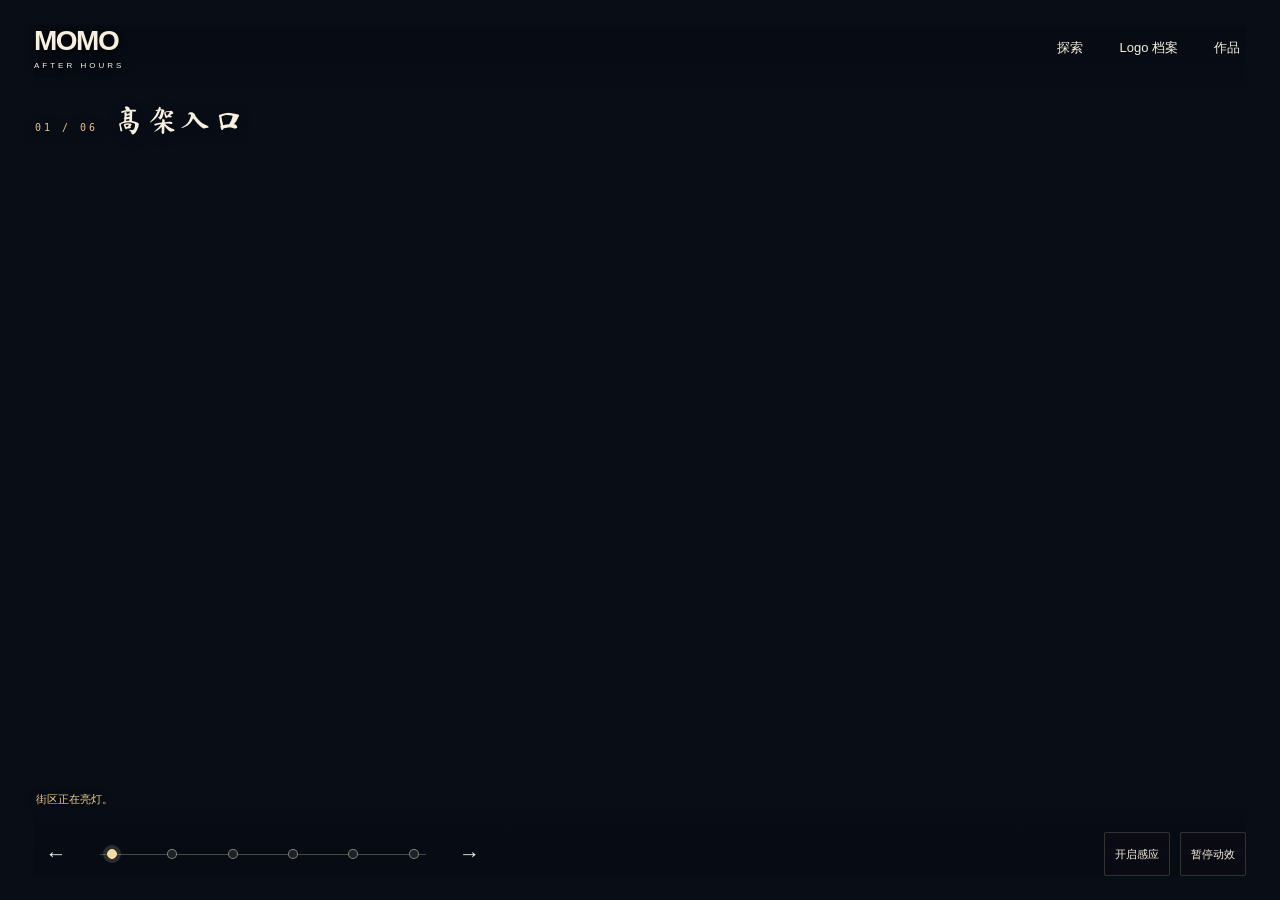
==== index.html @ d08e6055 "fix: publish complete eye rigs and authored directional gaze" ====
<!doctype html>
<html lang="zh-CN">
<head><meta charset="UTF-8"><meta name="viewport" content="width=device-width,initial-scale=1,viewport-fit=cover"><meta name="theme-color" content="#101019"><meta name="description" content="魔魔王的个人街区：作品、签名与视觉实验。"><link rel="icon" href="data:,"><title>魔魔王 · 午夜街区</title>  <script type="module" crossorigin src="./assets/site-Cxh3w5ik.js"></script>
  <link rel="stylesheet" crossorigin href="./assets/site-ZIzf4mnR.css">
</head>
<body class="station-city-page continuous-world-page">
<main id="station-world">
  <div id="station-stage" class="journey-viewport" data-scene="entry" aria-label="午夜街区">
    <div id="station-carriers" aria-hidden="true"></div>
    <div id="station-diegetic-controls"></div>
    <details id="station-debug" hidden><summary>Diagnostics</summary><pre id="station-evidence"></pre></details>
  </div>
  <div class="station-chrome">
      <header class="station-header"><a class="station-brand" href="#entry">MOMO<span>AFTER HOURS</span></a><nav aria-label="探索"><button data-action="map">探索</button><button data-action="logos">Logo 档案</button><button data-action="works">作品</button></nav></header>
      <section class="station-caption"><span id="station-number">01 / 06</span><h1 id="station-name">高架入口</h1><p id="station-phrase">沿着灯光，逛一会儿。</p></section>
      <div class="station-status" role="status"><span id="station-status">街区正在亮灯。</span><button id="station-retry" hidden>重新加载</button></div>
      <footer class="station-footer"><div class="station-navigation"><button id="station-prev" aria-label="上一站">←</button><div id="station-dots" aria-label="街区地图"></div><button id="station-next" aria-label="下一站">→</button><button id="station-inspect" aria-pressed="false">近看</button></div><div class="station-tools"><button id="station-nearby-toggle" aria-expanded="false">附近物件</button><button id="station-gyro">开启感应</button><button id="station-recenter" hidden>重新校准</button><button id="station-motion" aria-pressed="false">暂停动效</button></div></footer>
      <nav id="station-map" aria-label="街区地图" hidden><div><span>街区地图</span><button data-action="map" aria-label="关闭">×</button></div></nav>
      <div id="station-nearby" hidden></div>
  </div>
  <section class="world-notes">
    <h2>我是魔魔王。</h2>
    <p>我的作品与视觉实验，都在这条街上。</p>
    <div class="world-note-actions"><button data-action="works">看作品集<span aria-hidden="true">→</span></button><button data-action="logos">挑一个 Logo<span aria-hidden="true">→</span></button></div>
  </section>
</main>
</body></html>
---- assets/site-ZIzf4mnR.css ----
.scene-terminal-layer{z-index:17;pointer-events:none;transform-style:preserve-3d;font-family:Inter,Arial,Microsoft YaHei,sans-serif;position:absolute;inset:0}.scene-terminal-layer [hidden]{display:none!important}.personal-terminal{--metal:#131b31;--edge:#070c19;--cyan:#61e9f4;--yellow:#edfa65;pointer-events:auto;filter:drop-shadow(24px 35px 13px #040816ae);transform-origin:36% 55%;width:min(56vw,980px);height:min(74svh,700px);min-height:500px;position:absolute;top:12%;left:10%;transform:perspective(1100px)rotateY(-5deg)rotateX(1deg)}.terminal-floor{z-index:-3;filter:blur(17px);background:#050817b8;border-radius:50%;height:55px;position:absolute;bottom:-38px;left:6%;right:-12%;transform:skew(-20deg)}.terminal-pedestal{z-index:-2;clip-path:polygon(12% 0,87% 0,100% 100%,0 100%);background:linear-gradient(90deg,#080d1a,#27394e 13%,#0c1427 40%,#040919 70%,#1b3046);border-bottom:6px solid #b8ce68;width:62%;height:57px;position:absolute;bottom:-42px;left:21%;box-shadow:0 16px 18px #010309a6}.terminal-shell{clip-path:polygon(1.5% 0,96.5% 1.2%,100% 4%,99% 100%,2% 98.5%,0 94%);background:linear-gradient(135deg,#303b4e,#0b1022 12%,#202a40 82%,#070b17);border:2px solid #4b5868;width:100%;height:100%;position:relative;box-shadow:inset 0 0 0 5px #070b16,inset 0 0 0 9px #48546a,inset 0 0 0 12px #050817,12px 12px #07101f,16px 16px #334055,0 0 26px #14d7f454}.terminal-edge{background:linear-gradient(90deg,#0acbef,#edf960 42%,#50576c 60%,#0acbef);height:8px;position:absolute;top:2%;left:3%;right:4%;box-shadow:0 0 14px #45e9ff}.terminal-bezel{background:#070c18;border:7px solid #080c18;position:absolute;inset:18px 24px 22px 20px;box-shadow:inset 0 0 0 2px #59657b,inset 0 0 0 7px #151e31,0 0 0 2px #131b2a}.terminal-rivets{pointer-events:none;z-index:2;position:absolute;inset:-1px}.terminal-rivets i{background:radial-gradient(circle at 32% 30%,#a4aeba,#24354d 57%,#050817 70%);border-radius:50%;width:7px;height:7px;position:absolute;box-shadow:0 0 0 2px #02050d}.terminal-rivets i:first-child{top:8px;left:8px}.terminal-rivets i:nth-child(2){top:8px;right:8px}.terminal-rivets i:nth-child(3){bottom:8px;left:8px}.terminal-rivets i:nth-child(4){bottom:8px;right:8px}.terminal-glass{color:#f0f6f8;background:linear-gradient(120deg,#0d1730 0%,#0a1024 55%,#111b32);border:1px solid #3a7791;flex-direction:column;display:flex;position:absolute;inset:13px 15px;overflow:hidden;box-shadow:inset 0 0 45px #041224,inset 0 0 2px #63dfff,0 0 18px #2cd8f447}.terminal-glass:before{content:"";pointer-events:none;z-index:5;background:linear-gradient(115deg,#a7ffff0b,#0000 27% 73%,#b7ceff0c);position:absolute;inset:0}.terminal-side{z-index:-1;background:linear-gradient(90deg,#384862,#080e1d 38%,#2c3d53 90%);border-right:3px solid #111b2d;width:19px;position:absolute;top:23px;bottom:-12px;right:-19px;transform:skewY(13deg)}.terminal-heading{border-bottom:1px solid #2a4968;justify-content:space-between;align-items:flex-start;gap:16px;padding:18px 23px 12px;display:flex}.terminal-heading h2{letter-spacing:.08em;color:#f4f7e6;margin:2px 0 4px;font-size:clamp(21px,2.1vw,32px);font-weight:800}.terminal-heading p{color:#a7c5d6;margin:0;font-size:13px}.terminal-code{color:var(--cyan);letter-spacing:.3em;font-size:11px;font-weight:700}.terminal-led{background:var(--yellow);width:11px;height:11px;box-shadow:0 0 15px var(--yellow);border-radius:50%;margin:9px 6px 0}.personal-terminal button,.personal-terminal select,.personal-terminal input,.personal-terminal a{font:inherit}.personal-terminal button,.personal-terminal a,.personal-terminal select,.personal-terminal input{min-height:44px}.personal-terminal button{cursor:pointer}.personal-terminal button:focus-visible,.personal-terminal a:focus-visible,.personal-terminal select:focus-visible,.personal-terminal input:focus-visible{outline:2px solid var(--yellow);outline-offset:2px}.personal-terminal button:disabled{cursor:not-allowed;opacity:.45}.logo-controls{gap:14px;padding:12px 20px 9px;display:flex}.logo-controls label{color:#a8c4d5;white-space:nowrap;align-items:center;gap:8px;font-size:12px;display:flex}.logo-controls select,.logo-controls input{color:#f3f9ff;background:#0c1730;border:1px solid #41627d;border-radius:2px;padding:0 12px}.logo-controls select{max-width:140px}.logo-controls input{width:min(24vw,240px)}.logo-controls input::placeholder{color:#8aafc3}.logo-workspace{flex:1;grid-template-columns:minmax(160px,25%) minmax(0,1fr);gap:14px;min-height:0;padding:0 20px 6px;display:grid}.logo-index{background:#070e21;border:1px solid #345474;flex-direction:column;min-height:0;display:flex}.logo-count{color:var(--yellow);border-bottom:1px solid #2d435c;padding:11px 12px;font-size:12px}.logo-groups{scrollbar-color:#497ca1 #081329;min-height:0;overflow-y:auto}.logo-group{text-align:left;color:#b9d2df;background:0 0;border:0;border-bottom:1px solid #1f3550;width:100%;padding:7px 12px;font-size:13px;display:block}.logo-group:hover{color:#fff;background:#1b3045}.logo-group[aria-pressed=true]{background:var(--yellow);color:#071023;font-weight:800}.logo-detail{flex-direction:column;min-width:0;min-height:0;display:flex}.logo-preview{background:#091123;border:1px solid #2d516e;flex:1 1 0;min-width:0;min-height:0;position:relative;overflow:hidden}.logo-preview canvas{object-fit:contain;width:100%;height:100%;display:block;position:absolute;inset:0}.logo-preview-state{color:#e4f3f9;background:#071126dd;padding:2px 5px;font-size:12px;position:absolute;bottom:9px;left:10px}.logo-preview-state:empty{display:none}.logo-selection{justify-content:space-between;align-items:baseline;gap:14px;padding:8px 0 5px;display:flex}.logo-selection span{letter-spacing:.13em;color:#78d9e6;font-size:10px}.logo-selection h3{color:#f3f9ff;margin:1px 0 0;font-size:16px}.logo-variants{scrollbar-color:#467592 #0b1730;gap:6px;padding:2px 0 7px;display:flex;overflow-x:auto}.logo-variants button{white-space:nowrap;color:#b8d4e4;background:#111d35;border:1px solid #355a78;padding:0 11px;font-size:12px}.logo-variants button[aria-pressed=true]{color:#0b1422;background:var(--yellow);border-color:var(--yellow);font-weight:700}.logo-selection,.logo-variants,.logo-downloads,.logo-download-note{flex-shrink:0}.logo-downloads{gap:8px;display:flex}.logo-downloads button{color:#edfbff;background:#102b3d;border:1px solid #80b9cb;padding:0 14px;font-size:12px;font-weight:700}.logo-downloads .download-scene{background:var(--yellow);color:#0b1424;border-color:var(--yellow)}.logo-download-note{color:#9abaca;min-height:15px;margin:5px 0 0;font-size:11px}.terminal-foot{color:#90b6c4;border-top:1px solid #2a465f;justify-content:space-between;align-items:center;gap:12px;margin:0 20px;padding:5px 0 8px;font-size:11px;display:flex}.terminal-foot>div{gap:14px;display:flex}.terminal-foot a{color:#93ecfa;align-items:center;min-height:32px;text-decoration:none;display:inline-flex}.portfolio-terminal{width:min(56vw,980px);height:min(58svh,540px);top:17%}.portfolio-terminal .terminal-shell{width:calc(100% - 74px)}.portfolio-terminal .terminal-side{right:55px}.portfolio-glass{background:linear-gradient(130deg,#0b132a,#0c1934)}.portfolio-content{flex:1;grid-template-columns:48% minmax(0,1fr);gap:22px;min-height:0;padding:23px;display:grid}.portfolio-image{color:#7ba3ba;letter-spacing:.3em;background:linear-gradient(135deg,#101c37,#0b1329);border:1px solid #426381;place-items:center;min-height:0;font-size:14px;display:grid;overflow:hidden}.portfolio-image img{object-fit:cover;width:100%;height:100%}.portfolio-copy{align-self:center;min-width:0}.portfolio-category{color:var(--cyan);letter-spacing:.2em;font-size:12px}.portfolio-copy h3{color:#edfa65;margin:14px 0;font-size:clamp(26px,3.3vw,52px);line-height:1.12}.portfolio-copy p{color:#c4d7e5;max-width:27ch;font-size:clamp(13px,1.25vw,17px);line-height:1.7}.portfolio-link{color:#081321;background:var(--yellow);align-items:center;margin-top:9px;padding:0 18px;font-weight:800;text-decoration:none;display:inline-flex}.portfolio-switches{background:linear-gradient(90deg,#273a53,#080e1e);border:2px solid #56677c;flex-direction:column;justify-content:center;gap:8px;width:74px;padding:7px;display:flex;position:absolute;top:8%;bottom:5%;right:0;box-shadow:8px 9px #060b18}.portfolio-numbers,.portfolio-step{flex-direction:column;gap:7px;display:flex}.portfolio-switches button{color:#e6f0f5;background:#101d36;border:2px solid #57728e;place-items:center;min-width:48px;min-height:48px;font-size:17px;font-weight:800;display:grid}.portfolio-switches button[aria-pressed=true]{background:var(--yellow);color:#091326;border-color:#fff787}.portfolio-step{margin-top:auto}.portfolio-step button{font-size:29px;line-height:1}@media (width<=900px){.personal-terminal{width:71vw;height:76svh;min-height:0;top:10%;left:3%;transform:perspective(1000px)rotateY(-3deg)}.portfolio-terminal{width:72vw}.logo-workspace{grid-template-columns:minmax(130px,27%) minmax(0,1fr)}.terminal-heading{padding:14px 17px 10px}.logo-controls,.logo-workspace{padding-inline:15px}.terminal-foot{margin-inline:15px}}@media (width<=700px){.personal-terminal,.portfolio-terminal{filter:drop-shadow(7px 18px 8px #040816ae);width:96%;height:70svh;top:7%;left:2%;transform:none}.terminal-bezel{border-width:5px;inset:13px 14px 17px 13px}.terminal-glass{inset:8px}.logo-glass{overflow-y:auto}.terminal-heading{padding:11px 13px 8px}.terminal-heading h2{font-size:21px}.terminal-heading p{font-size:11px}.logo-controls{gap:6px;padding:7px 10px}.logo-controls label{gap:4px;font-size:11px}.logo-controls select{width:77px;padding:0 4px}.logo-controls input{width:38vw;padding:0 7px}.logo-workspace{flex-direction:column;flex:none;gap:6px;padding:0 10px 4px;display:flex;overflow:visible}.logo-index{flex:none;max-height:19svh}.logo-count{padding:5px 8px}.logo-groups{flex:none;display:flex;overflow:auto hidden}.logo-group{white-space:nowrap;border-bottom:0;border-right:1px solid #233b57;flex:none;width:auto;padding:0 10px}.logo-detail{flex:none}.logo-preview{flex:none;height:18svh;min-height:130px}.logo-selection{padding:4px 0 2px}.logo-selection h3{font-size:13px}.logo-variants{padding-bottom:3px}.logo-variants button{padding:0 8px}.logo-downloads button{flex:1;padding:0 7px;font-size:11px}.logo-download-note{margin:2px 0;font-size:10px}.terminal-foot{flex-wrap:wrap;margin:0 10px;padding:3px 0;font-size:9px}.terminal-foot a{min-height:27px}.portfolio-terminal .terminal-shell{width:calc(100% - 57px)}.portfolio-terminal .terminal-side{right:39px}.portfolio-switches{width:58px;padding:4px}.portfolio-switches button{min-width:44px;min-height:44px;font-size:15px}.portfolio-content{grid-template-rows:minmax(130px,1fr) auto;grid-template-columns:1fr;gap:12px;padding:12px}.portfolio-copy h3{margin:6px 0;font-size:27px}.portfolio-copy p{font-size:12px;line-height:1.5}.portfolio-image{font-size:11px}.portfolio-glass .terminal-heading{padding-right:8px}}@media (width<=390px){.logo-index{max-height:14svh}.logo-preview{min-height:15svh}.logo-controls input{width:34vw}.terminal-heading p,.terminal-foot>span{display:none}}@media (prefers-reduced-motion:reduce){.personal-terminal{scroll-behavior:auto}}.logo-downloads a{color:#edfbff;cursor:pointer;background:#102b3d;border:1px solid #80b9cb;justify-content:center;align-items:center;min-height:44px;padding:0 14px;font-size:12px;font-weight:700;text-decoration:none;display:inline-flex}.logo-downloads a[aria-disabled=true]{opacity:.45;pointer-events:none;cursor:default}.logo-selection{flex-direction:column;align-items:stretch;gap:4px;min-width:0}.logo-selection>div{min-width:0}.logo-variants{overscroll-behavior:contain;max-width:100%}.logo-groups,.logo-glass{overscroll-behavior:contain}.terminal-heading,.logo-controls,.terminal-foot{flex-shrink:0}.logo-terminal .terminal-heading{padding-top:12px;padding-bottom:9px}.logo-terminal .terminal-heading h2{font-size:26px}.logo-terminal .terminal-heading p{font-size:12px}.portfolio-terminal{min-height:0}@media (width<=700px){.scene-terminal-layer{transform:translateZ(0)!important}.personal-terminal,.portfolio-terminal{width:90%;height:auto;min-height:0;max-height:none;top:128px;bottom:178px;left:5%;transform:none}.terminal-glass{inset:7px}.terminal-bezel{border-width:4px;inset:12px 10px 13px}.logo-terminal .terminal-heading{padding:10px 10px 7px}.logo-terminal .terminal-heading h2{font-size:21px}.logo-controls{grid-template-columns:78px minmax(0,1fr);gap:8px;display:grid}.logo-controls label{flex-direction:column;align-items:stretch;gap:4px;min-width:0;display:flex}.logo-controls select,.logo-controls input{box-sizing:border-box;width:100%;min-width:0;max-width:none}.logo-selection{flex-direction:column;align-items:stretch;gap:5px;width:100%;display:flex}.logo-selection>div{width:100%;min-width:0}.logo-selection h3{font-size:13px;line-height:1.5}.logo-selection span{letter-spacing:0;white-space:nowrap}.logo-variants{width:100%;max-width:100%}.logo-preview{height:150px;min-height:150px}.logo-downloads{flex-wrap:wrap}.logo-downloads a{flex:1;padding:0 7px;font-size:11px}.logo-download-note{min-height:0;line-height:1.6}.terminal-foot{padding-bottom:10px;display:block}.terminal-foot>div{flex-wrap:wrap;gap:12px}.portfolio-terminal{top:145px;bottom:190px}.portfolio-content{grid-template-rows:minmax(80px,1fr) auto;gap:8px;padding:10px}.portfolio-copy h3{font-size:25px}.portfolio-copy p{font-size:11px}.portfolio-glass .terminal-heading p{display:none}.portfolio-glass .terminal-heading h2{font-size:19px}.portfolio-switches{width:52px}.portfolio-terminal .terminal-shell{width:calc(100% - 52px)}.journey-viewport[data-terminal-open=true] .guide-plane{visibility:hidden}}@media (height<=680px) and (width<=700px){.personal-terminal,.portfolio-terminal{top:110px;bottom:155px}.terminal-heading h2,.logo-terminal .terminal-heading h2{font-size:18px}.portfolio-content{display:block;overflow-y:auto}.portfolio-image{min-height:95px}.portfolio-copy h3{margin-top:8px}}.scene-screen-toggle{z-index:42;color:#eaf5ec;cursor:pointer;background:#0b1525e8;border:1px solid #6596a2;min-height:44px;padding:10px 15px;font-size:12px;position:absolute;top:88px;right:5%}.scene-screen-toggle[hidden]{display:none}@media (width<=700px){.scene-screen-toggle{min-height:30px;padding:5px 10px;font-size:10px;top:94px;right:20px}}.terminal-prop-trigger{color:#dff4ec;pointer-events:auto;filter:drop-shadow(14px 18px 6px #030613ab);transform-origin:50% 85%;background:0 0;border:0;width:clamp(126px,15vw,215px);height:clamp(112px,17vw,235px);padding:0;transition:filter .2s,transform .2s;position:absolute;bottom:22%;right:13%;transform:perspective(800px)rotateY(-17deg)}.terminal-prop-trigger:hover,.terminal-prop-trigger:focus-visible{filter:drop-shadow(0 0 19px #7de9ebaa)drop-shadow(14px 18px 6px #030613ab);background:0 0;transform:perspective(800px)rotateY(-12deg)translateY(-5px)}.terminal-prop-trigger:focus-visible{outline-offset:7px;outline:3px solid #edfa65}.terminal-prop-case{background:linear-gradient(125deg,#2b4059,#08101f 21%,#192b43 85%);border:4px solid #07101e;padding:7px;display:block;position:absolute;inset:0 0 18%;box-shadow:inset 0 0 0 2px #65798c,6px 8px #07101b,9px 11px #334258}.terminal-prop-screen{text-align:center;background:linear-gradient(140deg,#142b49,#081326 65%,#173658);border:3px solid #41798a;flex-direction:column;justify-content:center;align-items:center;width:100%;height:100%;line-height:1.3;display:flex;box-shadow:inset 0 0 18px #36d8e340,0 0 12px #57d9e652}.terminal-prop-screen small{letter-spacing:.14em;color:#88e9ec;font-size:clamp(8px,.75vw,11px)}.terminal-prop-screen strong{color:#eff5e3;white-space:nowrap;font-size:clamp(13px,1.35vw,19px)}.terminal-prop-stand{clip-path:polygon(30% 0,70% 0,100% 100%,0 100%);background:#17273b;border-bottom:4px solid #dce764;height:20%;position:absolute;top:100%;left:27%;right:27%}.portfolio-prop-trigger{bottom:23%;right:15%}.terminal-focus-overlay{z-index:70;isolation:isolate;pointer-events:auto;-webkit-backdrop-filter:blur(7px);backdrop-filter:blur(7px);overscroll-behavior:contain;opacity:0;background:#030915d9;font-family:Inter,Arial,Microsoft YaHei,sans-serif;transition:opacity .2s ease-out;position:absolute;inset:0}.terminal-focus-overlay.revealed{opacity:1}.terminal-focus-overlay [hidden]{display:none!important}.terminal-focus-overlay .personal-terminal{filter:drop-shadow(17px 20px 18px #01040cc9);width:min(980px,100% - 80px);height:min(700px,100svh - 150px);min-height:0;max-height:none;top:52%;left:50%;transform:translate(-50%,-50%)}.terminal-focus-overlay .portfolio-terminal{height:min(540px,100svh - 150px)}.terminal-focus-overlay .scene-screen-toggle{top:max(24px,env(safe-area-inset-top));right:max(24px,env(safe-area-inset-right));z-index:75;min-height:44px;padding:8px 18px;font-size:13px}.terminal-focus-overlay .logo-glass,.terminal-focus-overlay .portfolio-content{overscroll-behavior:contain}body.terminal-focused header{visibility:hidden}@media (width<=700px){.terminal-prop-trigger,.portfolio-prop-trigger{width:clamp(100px,33vw,145px);height:clamp(104px,33vw,150px);bottom:25%;right:12%;transform:perspective(650px)rotateY(-10deg)}.terminal-prop-trigger:hover,.terminal-prop-trigger:focus-visible{transform:perspective(650px)rotateY(-7deg)translateY(-3px)}.terminal-prop-screen small{font-size:9px}.terminal-prop-screen strong{font-size:14px}.terminal-focus-overlay .personal-terminal,.terminal-focus-overlay .portfolio-terminal{left:12px;right:12px;top:max(72px,calc(env(safe-area-inset-top) + 58px));bottom:max(18px,calc(env(safe-area-inset-bottom) + 12px));width:auto;height:auto;transform:none}.terminal-focus-overlay .scene-screen-toggle{top:max(12px,env(safe-area-inset-top));right:max(12px,env(safe-area-inset-right));min-height:44px;padding:8px 13px;font-size:12px}.terminal-focus-overlay .terminal-heading h2{font-size:20px}.terminal-focus-overlay .logo-glass{-webkit-overflow-scrolling:touch;overflow-y:auto}.terminal-focus-overlay .logo-index{max-height:20svh}.terminal-focus-overlay .logo-preview{height:clamp(104px,18svh,170px);min-height:104px}.terminal-focus-overlay .portfolio-content{-webkit-overflow-scrolling:touch;overflow-y:auto}}@media (height<=500px) and (orientation:landscape){.terminal-focus-overlay .personal-terminal,.terminal-focus-overlay .portfolio-terminal{left:max(76px,calc(env(safe-area-inset-left) + 68px));right:max(12px,env(safe-area-inset-right));top:max(10px,env(safe-area-inset-top));bottom:max(10px,env(safe-area-inset-bottom));width:auto;height:auto;transform:none}.terminal-focus-overlay .scene-screen-toggle{top:max(10px,env(safe-area-inset-top));left:max(10px,env(safe-area-inset-left));width:54px;min-height:44px;padding:5px 7px;line-height:1.3;right:auto}.terminal-focus-overlay .terminal-heading{padding:6px 9px 4px}.terminal-focus-overlay .terminal-heading h2{font-size:16px}.terminal-focus-overlay .terminal-heading p{display:none}.terminal-focus-overlay .logo-controls{grid-template-columns:78px minmax(0,1fr);padding:3px 8px}.terminal-focus-overlay .logo-workspace{flex:1;grid-template-columns:minmax(110px,30%) minmax(0,1fr);min-height:0;padding:0 8px 4px;display:grid;overflow:hidden}.terminal-focus-overlay .logo-index{min-height:0;max-height:none}.terminal-focus-overlay .logo-groups{display:block;overflow:auto}.terminal-focus-overlay .logo-detail{min-height:0;overflow-y:auto}.terminal-focus-overlay .logo-preview{height:78px;min-height:78px}.terminal-focus-overlay .logo-variants button,.terminal-focus-overlay .logo-downloads a{min-height:35px}.terminal-focus-overlay .terminal-foot{display:none}.terminal-focus-overlay .portfolio-content{grid-template-rows:1fr;grid-template-columns:35% 1fr;min-height:0;display:grid;overflow-y:auto}.terminal-focus-overlay .portfolio-image{min-height:70px}.terminal-focus-overlay .portfolio-copy h3{margin:4px 0;font-size:20px}.terminal-focus-overlay .portfolio-switches{top:4%;bottom:4%}}@media (prefers-reduced-motion:reduce){.terminal-prop-trigger,.terminal-focus-overlay{transition:none}.terminal-focus-overlay{-webkit-backdrop-filter:none;backdrop-filter:none}}@font-face{font-family:CityBrush;src:url(../fonts/city-brush.ttf)format("truetype");font-display:swap}:root{--lightningcss-light: ;--lightningcss-dark:initial;color-scheme:dark;color:#f7efdf;font-synthesis:none;background:#101019;font-family:Inter,Microsoft YaHei,sans-serif}*{box-sizing:border-box}html,body{width:100%;height:100%;margin:0;overflow:hidden}button,a{-webkit-tap-highlight-color:transparent}button{font:inherit;color:inherit;cursor:pointer;background:0 0;border:0}button:disabled{cursor:default;opacity:.4}a{color:inherit;text-decoration:none}[hidden]{display:none!important}button:focus-visible,a:focus-visible{outline-offset:5px;outline:2px solid #f1d992}.station-city-page #station-world,.station-city-page #station-stage{isolation:isolate;width:100%;height:100svh;position:relative;overflow:hidden}.station-city-page #station-stage>canvas{touch-action:none;width:100%;height:100%;display:block;position:absolute;inset:0}.station-city-page #station-carriers{pointer-events:none;position:absolute;inset:0}.station-chrome{z-index:5;pointer-events:none;position:absolute;inset:0}.station-chrome button,.station-chrome a{pointer-events:auto}.station-header{top:max(25px,env(safe-area-inset-top));left:max(34px,env(safe-area-inset-left));right:max(34px,env(safe-area-inset-right));text-shadow:0 2px 9px #000;justify-content:space-between;align-items:center;display:flex;position:absolute}.station-brand{letter-spacing:-1.5px;font-size:28px;font-weight:800}.station-brand span{letter-spacing:3px;margin-top:4px;font-size:8px;font-weight:400;display:block}.station-header nav{gap:24px;display:flex}.station-header button{min-height:44px;font-size:13px;position:relative}.station-header button:after{content:"";background:#f5d18a;height:1px;transition:right .3s;position:absolute;bottom:7px;left:0;right:100%}.station-header button:hover:after{right:0}.station-caption{text-shadow:0 3px 12px #080910;width:32%;position:absolute;top:18%;right:7%}.station-caption>span{letter-spacing:3px;color:#e7c28e;font:10px/1.4 monospace}.station-caption h1{letter-spacing:4px;margin:12px 0;font-family:CityBrush,serif;font-size:clamp(28px,3.2vw,52px);font-weight:400}.station-caption p{letter-spacing:2px;color:#e2d7c7;margin:8px 0;font-size:13px;line-height:1.7}.station-caption,.station-feature{transition:opacity .2s}#station-stage[data-transition=true] .station-caption,#station-stage[data-transition=true] .station-feature{opacity:0;pointer-events:none}#station-stage[data-transition=true] .station-feature button{pointer-events:none}#station-stage:not([data-scene=entry]) .station-caption{white-space:nowrap;align-items:center;gap:14px;width:auto;display:flex;top:27px;left:50%;right:auto;transform:translate(-50%)}#station-stage:not([data-scene=entry]) .station-caption h1{letter-spacing:2px;margin:0;font-size:20px}#station-stage:not([data-scene=entry]) .station-caption p{display:none}@media (width<=700px) and (orientation:portrait){#station-stage[data-scene] .station-caption{top:calc(64px + env(safe-area-inset-top,0px));white-space:nowrap;align-items:center;gap:9px;width:auto;display:flex;left:50%;right:auto;transform:translate(-50%)}#station-stage[data-scene] .station-caption h1{letter-spacing:1px;margin:0;font-size:15px;line-height:18px}#station-stage[data-scene] .station-caption>span{letter-spacing:1px;font-size:8px}#station-stage[data-scene] .station-caption p{display:none}}@media (height<=500px) and (orientation:landscape){#station-stage:not([data-scene=entry]) .station-caption{gap:9px;top:17px}#station-stage:not([data-scene=entry]) .station-caption h1{font-size:16px}}.station-feature{pointer-events:auto;-webkit-backdrop-filter:blur(8px);backdrop-filter:blur(8px);background:#141217bd;border:1px solid #a58c554d;border-radius:3px;width:clamp(190px,24vw,340px);padding:20px;position:absolute;bottom:17%;right:6%;box-shadow:0 16px 45px #0006}.station-logo-button{text-align:left;flex-direction:column;gap:22px;width:100%;display:flex}.station-logo-button img{object-fit:contain;background:#eaddbd;width:100%;height:92px;padding:10px 20px}.station-logo-button span{letter-spacing:1px;justify-content:space-between;align-items:center;font-size:12px;display:flex}.station-logo-button b{font-size:23px;font-weight:400}.station-feature h2{margin:10px 0;font:24px CityBrush,serif}.station-feature p,.station-feature>div>span{color:#c5b79e;font-size:11px;line-height:1.6}.station-feature>div>button{min-height:44px;padding:0;font-size:11px}.station-work-slots{gap:10px;display:flex}.station-work-slots button{border:1px solid #b7975c66;border-radius:50%;width:44px;height:44px;font:12px monospace}.station-work-slots button[aria-pressed=true]{background:#b99b5926;border-color:#e9d499}.station-footer{bottom:max(24px,env(safe-area-inset-bottom));left:max(34px,env(safe-area-inset-left));right:max(34px,env(safe-area-inset-right));justify-content:space-between;align-items:center;gap:15px;display:flex;position:absolute}.station-navigation{align-items:center;gap:12px;display:flex}.station-navigation>button{width:44px;height:44px;font-size:21px}.station-navigation #station-dots{gap:2px;display:flex}.station-navigation #station-dots button{place-items:center;width:31px;height:44px;display:grid}.station-navigation #station-dots button:before{content:"";background:#ffffff45;width:14px;height:3px;transition:background .25s,width .25s}.station-navigation #station-dots button[aria-current=true]:before{background:#f3dcaa;width:24px}.station-tools{gap:10px;display:flex}.station-tools button{background:#0e0d169c;border:1px solid #d9cdaa33;border-radius:2px;min-height:44px;padding:0 10px;font-size:11px}.station-status{color:#efce8f;text-shadow:0 2px 8px #000;max-width:44%;font-size:11px;line-height:1.8;position:absolute;bottom:90px;left:36px}.station-status button{padding:5px 10px;text-decoration:underline}#station-map,#station-nearby{-webkit-backdrop-filter:blur(18px);backdrop-filter:blur(18px);pointer-events:auto;z-index:9;background:#15121cf5;border:1px solid #c2a26766;width:min(360px,100% - 44px);max-height:65svh;padding:14px;position:absolute;bottom:90px;right:34px;overflow:auto;box-shadow:0 20px 60px #0008}#station-map>div{color:#cdbb97;justify-content:space-between;align-items:center;margin-bottom:8px;font-size:12px;display:flex}#station-map>div>button{width:44px;height:44px;font-size:22px}#station-map>a,#station-nearby>button{text-align:left;border-top:1px solid #b4a48125;justify-content:space-between;align-items:center;width:100%;min-height:52px;padding:12px;font-size:13px;display:flex}#station-map a[aria-current=true]{color:#f5d48e}#station-map a small{color:#958d84;font:10px monospace}.station-city-page .terminal-focus-overlay{z-index:30;-webkit-backdrop-filter:blur(8px);backdrop-filter:blur(8px);background:#0908108c}.station-city-page .terminal-focus-overlay .terminal-shell{--cyan:#d5b775;--yellow:#edcf89;background:linear-gradient(125deg,#665136,#211c27 14%,#302830 80%);border-color:#b59b65;box-shadow:inset 0 0 0 5px #17131a,inset 0 0 0 8px #826842,8px 12px #100d13}.station-city-page .terminal-edge{background:#e5c58c;box-shadow:0 0 9px #b68f5555}.station-city-page .terminal-glass{border-color:#846e4e}.station-city-page .terminal-led{background:#ebce8d;box-shadow:0 0 5px #ebce8d}.station-city-page .scene-screen-toggle{color:#f4e1b5;background:#19151fee;border-color:#af905b;min-height:44px}.station-city-page .logo-groups button[aria-pressed=true],.station-city-page .logo-variants button[aria-pressed=true]{background:#ad874c24;border-color:#c6a566}.station-city-page .terminal-foot a{align-items:center;min-height:44px;display:inline-flex}.station-city-page .terminal-floor,.station-city-page .terminal-pedestal{display:none}@media (width<=700px) and (orientation:portrait){.station-header{top:max(16px,env(safe-area-inset-top));left:20px;right:20px}.station-brand{font-size:23px}.station-header nav{gap:14px}.station-header button{font-size:11px}.station-caption{text-align:right;width:64%;top:15%;left:auto;right:7%}.station-caption h1{letter-spacing:2px;font-size:31px}.station-caption p{letter-spacing:1px;font-size:11px}.station-feature{width:43%;padding:12px;bottom:21%;right:18px}.station-logo-button{gap:12px}.station-logo-button img{height:66px;padding:8px}.station-logo-button span{letter-spacing:0;font-size:10px}.station-feature h2{font-size:21px}.station-work-slots{gap:7px}.station-work-slots button{border-radius:3px;width:35px;height:44px}.station-footer{left:16px;right:16px;bottom:max(12px,env(safe-area-inset-bottom));flex-direction:column-reverse;gap:4px;display:flex}.station-tools{justify-content:space-between;gap:6px;width:100%}.station-tools button{padding:0 8px;font-size:10px}.station-navigation{justify-content:space-between;gap:3px;width:100%}.station-navigation #station-dots{gap:4px}.station-status{max-width:80%;font-size:10px;bottom:119px;left:20px}#station-map,#station-nearby{max-height:62svh;bottom:118px;right:18px}.station-city-page .terminal-focus-overlay .personal-terminal{top:max(68px,calc(env(safe-area-inset-top) + 58px))}}@media (height<=500px) and (orientation:landscape){.station-header{top:max(9px,env(safe-area-inset-top));left:max(24px,env(safe-area-inset-left));right:max(24px,env(safe-area-inset-right))}.station-brand{font-size:22px}.station-brand span{display:none}.station-header nav{gap:18px}.station-caption{width:34%;top:23%;right:7%}.station-caption h1{margin:6px 0;font-size:26px}.station-caption p{display:none}.station-feature{width:25%;padding:10px;bottom:19%;right:6%}.station-logo-button{gap:6px}.station-logo-button img{height:50px;padding:5px}.station-logo-button span{font-size:10px}.station-feature p{display:none}.station-feature h2{margin:4px 0;font-size:18px}.station-footer{left:max(22px,env(safe-area-inset-left));right:max(22px,env(safe-area-inset-right));bottom:max(6px,env(safe-area-inset-bottom))}.station-tools{gap:5px}.station-tools button{padding:0 7px;font-size:10px}.station-status{font-size:10px;bottom:58px;left:28px}#station-map,#station-nearby{max-height:70svh;bottom:58px}.station-city-page .terminal-focus-overlay .terminal-foot{flex-shrink:0;padding:0 8px;display:flex}.station-city-page .terminal-foot>span{display:none}.station-city-page .terminal-foot a{font-size:11px}.station-city-page .terminal-foot>div{flex-wrap:wrap;gap:8px;display:flex}}@media (prefers-reduced-motion:reduce){*,:before,:after{scroll-behavior:auto!important;transition:none!important}.station-feature,.station-city-page .terminal-focus-overlay{-webkit-backdrop-filter:none;backdrop-filter:none}}.station-city-inspector{color:#f2e7d4;background:#17141ded;border:1px solid #ae905f;border-radius:4px;width:min(1050px,92vw);max-height:90svh;padding:24px;overflow:auto}.station-city-inspector::backdrop{-webkit-backdrop-filter:blur(8px);backdrop-filter:blur(8px);background:#06040acc}.station-city-inspector .inspection-heading{justify-content:space-between;align-items:center;gap:18px;display:flex}.station-city-inspector h2{font:25px CityBrush,serif}.station-city-inspector .object-location{color:#c9b491;font-size:11px}.station-city-inspector button,.station-city-inspector a,.station-city-inspector select{min-height:44px;color:inherit;background:#29222c;border:1px solid #b79c6244;padding:10px;font:12px inherit}.station-city-inspector .inspection-images{justify-content:center;gap:16px;min-height:220px;display:flex}.station-city-inspector .inspection-picture{max-width:100%;position:relative;overflow:hidden}.station-city-inspector .inspection-picture img{width:100%;display:block}.station-city-inspector .inspection-board{transform-origin:0 0;position:absolute;top:0;left:0}.station-city-inspector .inspection-controls{flex-wrap:wrap;align-items:center;gap:12px;margin-top:20px;display:flex}.station-city-inspector .inspection-controls label{font-size:12px}.station-city-inspector .inspection-controls select{max-width:220px;margin-left:8px}.station-city-inspector .inspection-modes{gap:8px;display:flex}.station-city-inspector .object-status{color:#bea987;flex-basis:100%;font-size:11px}.station-city-inspector .inspection-modes button[aria-pressed=true]{background:#56452d;border-color:#e6c988}@media (width<=700px){.station-city-inspector{width:100%;max-height:100svh;padding:max(14px,env(safe-area-inset-top)) 14px max(14px,env(safe-area-inset-bottom))}.station-city-inspector .inspection-images{flex-direction:column}.station-city-inspector .inspection-modes{flex-wrap:wrap}}.station-feature{box-shadow:none;-webkit-backdrop-filter:none;backdrop-filter:none;text-shadow:0 2px 7px #000;background:0 0;border:0;border-radius:0;width:auto;max-width:260px;padding:0}.station-logo-button img{display:none}.station-logo-button span{border-bottom:1px solid #e5ca8980;gap:24px;padding:10px 0}.station-feature h2{font-size:20px}.station-work-slots button{background:#141019a0}#station-debug{z-index:40;left:max(12px,env(safe-area-inset-left));color:#f0dfb8;max-width:min(550px,90vw);font:11px/1.5 monospace;position:absolute;top:90px}#station-debug summary{cursor:pointer;background:#121018e8;border:1px solid #aa935866;padding:8px 12px}#station-evidence{white-space:pre-wrap;overflow-wrap:anywhere;-webkit-user-select:text;user-select:text;background:#121018ed;max-height:62svh;margin:0;padding:12px;overflow:auto}#station-diegetic-controls{z-index:4;pointer-events:none;position:absolute;inset:0}.station-diegetic-button{transform-origin:0 0;pointer-events:auto;touch-action:manipulation;background:0 0;border:0;width:100px;height:100px;padding:0;position:absolute;top:0;left:0}.station-diegetic-button:focus-visible{outline-offset:0;outline:2px solid #f3d798}.station-diegetic-button:disabled{pointer-events:none}.station-city-page .terminal-focus-overlay .logo-group[aria-pressed=true],.station-city-page .terminal-focus-overlay .logo-variants button[aria-pressed=true]{color:#fff4dc;background:#5e4930;border-color:#bc9964;font-weight:700}.station-city-page .terminal-focus-overlay .logo-downloads a,.station-city-page .terminal-focus-overlay .logo-downloads button,.station-city-page .terminal-focus-overlay .terminal-foot a{min-height:44px;line-height:1.4}.station-city-page .terminal-focus-overlay .logo-downloads .download-scene{color:#fff4dc;background:#5e4930;border-color:#bc9964}@media (width>=900px) and (height>=501px){.station-city-page .terminal-focus-overlay .logo-terminal{left:50%;right:auto;top:max(76px,calc(env(safe-area-inset-top) + 64px));bottom:max(18px,env(safe-area-inset-bottom));width:min(1180px,100% - 48px);height:auto;min-height:0;max-height:none;transform:translate(-50%)}.station-city-page .terminal-focus-overlay .logo-glass{overscroll-behavior:contain;overflow-y:auto}.station-city-page .terminal-focus-overlay .logo-terminal .terminal-heading{gap:12px;padding:10px 18px 8px}.station-city-page .terminal-focus-overlay .logo-terminal .terminal-heading h2{margin:2px 0 3px;font-size:23px;line-height:1.2}.station-city-page .terminal-focus-overlay .logo-terminal .terminal-heading p{font-size:12px;line-height:1.4}.station-city-page .terminal-focus-overlay .logo-controls{gap:18px;padding:8px 18px}.station-city-page .terminal-focus-overlay .logo-workspace{flex:1 0 330px;grid-template-columns:minmax(150px,18%) minmax(0,1fr);gap:16px;min-height:330px;padding:0 18px 8px}.station-city-page .terminal-focus-overlay .logo-index{min-height:0;max-height:none}.station-city-page .terminal-focus-overlay .logo-groups{overscroll-behavior:contain;overflow-y:auto}.station-city-page .terminal-focus-overlay .logo-detail{grid-template-rows:minmax(220px,1fr) auto auto;grid-template-columns:minmax(0,1fr) minmax(168px,24%);gap:9px 14px;min-height:0;display:grid;overflow:visible}.station-city-page .terminal-focus-overlay .logo-preview{flex:none;grid-area:1/1;height:auto;min-height:220px}.station-city-page .terminal-focus-overlay .logo-selection{flex-direction:column;grid-area:1/2/4;align-items:stretch;gap:10px;min-height:0;padding:0;display:flex;overflow:hidden}.station-city-page .terminal-focus-overlay .logo-selection>div:first-child{flex:none}.station-city-page .terminal-focus-overlay .logo-selection h3{overflow-wrap:anywhere;font-size:15px;line-height:1.45}.station-city-page .terminal-focus-overlay .logo-variants{flex-direction:column;flex:1 1 0;gap:7px;width:100%;min-height:0;padding:0 3px 3px 0;display:flex;overflow:hidden auto}.station-city-page .terminal-focus-overlay .logo-variants button{white-space:normal;text-align:left;flex:none;min-height:44px;padding:9px 11px;line-height:1.4}.station-city-page .terminal-focus-overlay .logo-downloads{flex-wrap:wrap;grid-area:2/1;gap:8px;display:flex}.station-city-page .terminal-focus-overlay .logo-downloads a{text-align:center;white-space:normal;flex:1;padding:7px 10px}.station-city-page .terminal-focus-overlay .logo-download-note{grid-area:3/1;min-height:0;margin:0;font-size:11px;line-height:1.5}.station-city-page .terminal-focus-overlay .logo-terminal .terminal-foot{gap:10px;margin:0 18px;padding:3px 0 5px}}@media (height<=500px) and (orientation:landscape){.station-city-page .terminal-focus-overlay .scene-screen-toggle{left:max(8px,env(safe-area-inset-left));right:auto;top:max(8px,env(safe-area-inset-top));width:52px;min-height:44px;padding:6px;line-height:1.35}.station-city-page .terminal-focus-overlay .logo-terminal{left:max(72px,calc(env(safe-area-inset-left) + 64px));right:max(8px,env(safe-area-inset-right));top:max(8px,env(safe-area-inset-top));bottom:max(8px,env(safe-area-inset-bottom));filter:none;width:auto;height:auto;min-height:0;transform:none}.station-city-page .terminal-focus-overlay .logo-terminal .terminal-shell{clip-path:none;background:#211c27;border:1px solid #aa8c59;border-radius:8px;box-shadow:inset 0 0 0 2px #18151e}.station-city-page .terminal-focus-overlay .logo-terminal .terminal-bezel{box-shadow:none;background:#11121c;border:1px solid #544735;inset:4px}.station-city-page .terminal-focus-overlay .logo-terminal .terminal-glass{box-shadow:none;-webkit-overflow-scrolling:touch;overscroll-behavior:contain;border-color:#66563a;inset:3px;overflow:hidden auto}.station-city-page .terminal-focus-overlay .logo-terminal .terminal-edge{height:1px;box-shadow:none;top:1px;left:9px;right:9px}.station-city-page .terminal-focus-overlay .logo-terminal .terminal-side,.station-city-page .terminal-focus-overlay .logo-terminal .terminal-rivets{display:none}.station-city-page .terminal-focus-overlay .logo-terminal .terminal-heading{align-items:center;gap:8px;min-height:27px;padding:3px 8px}.station-city-page .terminal-focus-overlay .logo-terminal .terminal-heading>div{align-items:baseline;gap:10px;min-width:0;display:flex}.station-city-page .terminal-focus-overlay .logo-terminal .terminal-heading h2{letter-spacing:.05em;margin:0;font-size:17px;line-height:20px}.station-city-page .terminal-focus-overlay .logo-terminal .terminal-code{letter-spacing:.12em;white-space:nowrap;font-size:9px}.station-city-page .terminal-focus-overlay .logo-terminal .terminal-led{flex:none;width:7px;height:7px;margin:0 3px}.station-city-page .terminal-focus-overlay .logo-controls{grid-template-columns:190px minmax(0,1fr);gap:12px;padding:4px 8px;display:grid}.station-city-page .terminal-focus-overlay .logo-controls label{flex-direction:row;align-items:center;gap:7px;min-width:0;font-size:11px;display:flex}.station-city-page .terminal-focus-overlay .logo-controls select,.station-city-page .terminal-focus-overlay .logo-controls input{flex:1;width:100%;min-width:0;max-width:none;height:44px;min-height:44px;padding:0 8px}.station-city-page .terminal-focus-overlay .logo-workspace{flex:1 0 222px;grid-template-columns:clamp(112px,17.2vw,145px) minmax(0,1fr);gap:9px;min-height:222px;padding:0 8px 4px;display:grid;overflow:visible}.station-city-page .terminal-focus-overlay .logo-index{min-height:0;max-height:none;overflow:hidden}.station-city-page .terminal-focus-overlay .logo-count{flex:none;padding:5px 7px;font-size:10px;line-height:14px}.station-city-page .terminal-focus-overlay .logo-groups{overscroll-behavior:contain;flex:1;min-height:0;display:block;overflow:hidden auto}.station-city-page .terminal-focus-overlay .logo-group{white-space:normal;width:100%;min-height:44px;padding:7px;font-size:11px;line-height:1.35}.station-city-page .terminal-focus-overlay .logo-detail{grid-template-rows:minmax(150px,1fr) 44px auto;grid-template-columns:minmax(0,1fr) clamp(96px,13.7vw,115px);gap:4px 8px;min-height:0;display:grid;overflow:visible}.station-city-page .terminal-focus-overlay .logo-preview{flex:none;grid-area:1/1;height:auto;min-height:150px}.station-city-page .terminal-focus-overlay .logo-preview-state{font-size:10px;bottom:5px;left:5px}.station-city-page .terminal-focus-overlay .logo-selection{flex-direction:column;grid-area:1/2/4;align-items:stretch;gap:6px;min-height:0;padding:0;display:flex;overflow:hidden}.station-city-page .terminal-focus-overlay .logo-selection>div:first-child{flex:none;min-width:0}.station-city-page .terminal-focus-overlay .logo-selection span{letter-spacing:0;font-size:9px}.station-city-page .terminal-focus-overlay .logo-selection h3{overflow-wrap:anywhere;margin:2px 0 0;font-size:11px;line-height:1.35}.station-city-page .terminal-focus-overlay .logo-variants{overscroll-behavior:contain;flex-direction:column;flex:1 1 0;gap:5px;width:100%;min-height:0;padding:0 2px 2px 0;display:flex;overflow:hidden auto}.station-city-page .terminal-focus-overlay .logo-variants button{text-align:left;white-space:normal;flex:none;min-height:44px;padding:6px;font-size:11px;line-height:1.35}.station-city-page .terminal-focus-overlay .logo-downloads{flex-wrap:nowrap;grid-area:2/1;gap:6px;min-width:0;display:flex}.station-city-page .terminal-focus-overlay .logo-downloads a{text-align:center;white-space:normal;flex:1;justify-content:center;align-items:center;min-width:0;min-height:44px;padding:5px 6px;font-size:11px;line-height:1.3;display:flex}.station-city-page .terminal-focus-overlay .logo-download-note{grid-area:3/1;min-height:0;margin:0;font-size:9px;line-height:12px}.station-city-page .terminal-focus-overlay .logo-terminal .terminal-foot{flex:none;gap:8px;min-height:46px;margin:0 8px;padding:1px 0;display:flex}.station-city-page .terminal-focus-overlay .logo-terminal .terminal-foot>div{flex-wrap:nowrap;justify-content:space-between;align-items:center;gap:12px;width:100%;min-width:0;display:flex}.station-city-page .terminal-focus-overlay .logo-terminal .terminal-foot a{white-space:normal;min-height:44px;padding:0 5px;font-size:11px;line-height:1.3}}#station-short-map{display:none}#station-stage[data-short-portrait=true] .station-header{top:max(4px,env(safe-area-inset-top));left:max(12px,env(safe-area-inset-left));right:max(12px,env(safe-area-inset-right));height:44px}#station-stage[data-short-portrait=true] .station-brand{font-size:21px}#station-stage[data-short-portrait=true] .station-brand span{display:none}#station-stage[data-short-portrait=true] .station-header nav{gap:10px}#station-stage[data-short-portrait=true] .station-header button{min-width:44px;min-height:44px;font-size:10px}#station-stage[data-short-portrait=true] .station-caption{top:calc(60px + env(safe-area-inset-top,0px));left:max(16px,env(safe-area-inset-left));text-align:left;gap:6px;right:auto;transform:none}#station-stage[data-short-portrait=true] .station-footer{left:max(12px,env(safe-area-inset-left));right:max(12px,env(safe-area-inset-right));bottom:max(8px,env(safe-area-inset-bottom));flex-direction:row;gap:4px;height:44px}#station-stage[data-short-portrait=true] .station-navigation{flex:none;gap:0;width:auto}#station-stage[data-short-portrait=true] #station-dots{display:none}#station-stage[data-short-portrait=true] #station-short-map{font-size:10px;display:block}#station-stage[data-short-portrait=true] .station-tools{flex:1;gap:2px;width:auto}#station-stage[data-short-portrait=true] .station-tools button{white-space:nowrap;flex:1;min-width:44px;min-height:44px;padding:0 2px;font-size:9px}#station-stage[data-reference-painting=true] .station-caption{display:none}#station-stage[data-reference-painting=true] .station-header{pointer-events:none;height:auto;text-shadow:none;display:block;inset:0}#station-stage[data-reference-painting=true] .station-brand{opacity:0;width:8%;min-width:86px;height:44px;position:absolute;top:1%;left:1.6%}#station-stage[data-reference-painting=true] .station-header nav{justify-content:space-between;gap:0;width:17%;height:44px;display:flex;position:absolute;top:1%;left:73.7%}#station-stage[data-reference-painting=true] .station-header button{opacity:0;width:31%;min-width:44px;height:44px}#station-stage[data-reference-painting=true] .station-header :is(button,a):is(:hover,:focus-visible){opacity:1;color:#0000;outline-offset:0;background:#ffe4b60d;outline:1px solid #ffe4b68a}#station-stage[data-reference-painting=true] .station-header button:after{display:none}#station-stage[data-reference-painting=true] .station-footer{pointer-events:none;display:block;inset:0}#station-stage[data-reference-painting=true] .station-navigation{justify-content:space-between;gap:0;height:44px;display:flex;position:absolute;bottom:1.4%;left:44.25%;right:44.25%}#station-stage[data-reference-painting=true] #station-dots{display:none}#station-stage[data-reference-painting=true] .station-navigation>button{color:#0000;opacity:0;background:0 0;min-width:44px}#station-stage[data-reference-painting=true] .station-navigation>button:is(:hover,:focus-visible){opacity:1;background:#ffe4b60d;outline:1px solid #ffe4b68a}#station-stage[data-reference-painting=true] .station-tools{opacity:0;pointer-events:auto;transition:opacity .18s;position:absolute;bottom:12px;right:18px}#station-stage[data-reference-painting=true] .station-tools:is(:hover,:focus-within){opacity:1}#station-stage[data-reference-painting=true] .station-status{bottom:60px;left:50%;transform:translate(-50%)}#station-stage[data-reference-chrome=true] :is(.station-header nav,.station-navigation){pointer-events:none;width:auto;height:auto;display:block;inset:0}#station-stage[data-reference-chrome=true] .station-chrome [data-painted-control=true]{left:var(--painted-left);top:var(--painted-top);width:var(--painted-width);height:var(--painted-height);opacity:0;color:#0000;pointer-events:auto;min-width:0;min-height:0;margin:0;padding:0;position:absolute;bottom:auto;right:auto}#station-stage[data-reference-chrome=true] .station-chrome [data-painted-control=true]:is(:hover,:focus-visible){opacity:1;color:#0000;outline-offset:0;background:#ffe4b60d;outline:1px solid #ffe4b68a}#station-stage[data-reference-chrome=true] .station-navigation>button:not([data-painted-control=true]){display:none}#station-stage[data-reference-chrome=true][data-reference-tools=center] .station-tools{width:auto;bottom:10px;left:50%;right:auto;transform:translate(-50%)}#station-stage[data-reference-chrome=true][data-reference-tools=painted] .station-tools{opacity:1;pointer-events:none;width:auto;display:block;inset:0;transform:none}#station-stage[data-reference-chrome=true][data-reference-tools=painted] .station-tools [data-painted-control=true]{background:0 0;border:0}#station-stage[data-reference-chrome=true][data-reference-tools=painted] #station-recenter{bottom:max(6px,env(safe-area-inset-bottom));pointer-events:auto;position:absolute;left:50%;transform:translate(-50%)}#station-stage[data-reference-chrome=true][data-reference-tools=menu] #station-map .station-tools{opacity:1;pointer-events:auto;flex-wrap:wrap;gap:6px;width:auto;margin-top:12px;display:flex;position:static;inset:auto;transform:none}#station-stage[data-reference-chrome=true][data-reference-tools=menu] #station-map .station-tools>button{white-space:nowrap;flex:auto;width:auto;min-width:74px;height:44px;padding:0 8px;font-size:11px}#station-stage[data-short-portrait=true][data-gyro-active=true] #station-gyro{display:none}#station-stage[data-short-portrait=true] .station-status,#station-stage[data-short-portrait=true] #station-map,#station-stage[data-short-portrait=true] #station-nearby{bottom:60px}.continuous-world-page #station-world{background:#080d16}.continuous-world-page #station-stage{max-width:240svh;margin:auto}.continuous-world-page .station-header{background:linear-gradient(#070b12b5,#0000);padding-bottom:20px}.continuous-world-page .station-caption{text-align:left;align-items:baseline;gap:16px;width:auto;display:flex;top:105px;left:35px;right:auto;transform:none}.continuous-world-page .station-caption h1{letter-spacing:3px;margin:0;font-size:30px}.continuous-world-page .station-caption p{display:none}.continuous-world-page .station-footer{background:linear-gradient(#0000,#070b12df);padding-top:24px}.continuous-world-page .station-navigation{min-width:270px}.continuous-world-page #station-dots{justify-content:space-between;width:clamp(180px,27vw,480px);position:relative}.continuous-world-page #station-dots:before{content:"";background:#dac89b50;height:1px;position:absolute;inset:50% 10px auto}.continuous-world-page #station-dots button{background:0 0;border:0;width:44px;height:44px;position:relative}.continuous-world-page #station-dots button:before{background:#19212c;border:1px solid #c5b08baa;border-radius:50%;width:8px;height:8px;transition:background .25s,box-shadow .25s}.continuous-world-page #station-dots button[aria-current=true]{box-shadow:none;background:0 0}.continuous-world-page #station-dots button[aria-current=true]:before{background:#f3dbab;border-color:#f3dbab;width:8px;box-shadow:0 0 0 4px #f3dbab28}.continuous-world-page #station-nearby-toggle,.continuous-world-page #station-inspect,.continuous-world-page .world-notes{display:none}.continuous-world-page #station-debug{z-index:10;background:#081018dd;max-width:90%;max-height:45vh;font:10px monospace;position:absolute;top:20px;left:12px;overflow:auto}.continuous-world-page #station-debug pre{white-space:pre-wrap}.continuous-world-page #station-world:has(#station-stage[data-transition=true]) .station-caption{opacity:0;pointer-events:none}.continuous-world-page #station-world>.terminal-focus-overlay{z-index:12;width:100%;height:100%;position:absolute;inset:0}@media (orientation:portrait){.continuous-world-page #station-world{padding:env(safe-area-inset-top,0px) 0 env(safe-area-inset-bottom,0px);grid-template-columns:minmax(0,1fr);grid-template-rows:calc(80px - 8px * var(--inspection-progress,0)) calc(80px - 32px * var(--inspection-progress,0)) var(--world-art-height,calc(100vw * 941 / 1672)) calc(56px - 4px * var(--inspection-progress,0)) minmax(0,1fr) calc(64px - 16px * var(--inspection-progress,0));background:radial-gradient(at 85% 70%,#14203055,#0000 60%),#080d16;display:grid}.continuous-world-page .station-chrome,.continuous-world-page .station-footer{display:contents}.continuous-world-page #station-stage{aspect-ratio:1672/941;grid-row:3;align-self:start;width:100%;max-width:none;height:auto;margin:0}.continuous-world-page .station-header{padding:16px max(20px,env(safe-area-inset-right,0px)) 8px max(20px,env(safe-area-inset-left,0px));background:0 0;grid-row:1;align-self:stretch;gap:12px;margin:0;position:static}.continuous-world-page .station-brand{letter-spacing:1px;font-family:Georgia,serif;font-size:30px;font-weight:400}.continuous-world-page .station-brand span{letter-spacing:3px;margin-top:5px;font-family:Georgia,serif;font-size:8px}.continuous-world-page .station-header nav{gap:12px}.continuous-world-page .station-header button{white-space:nowrap;font-size:11px}.continuous-world-page .station-caption{padding:0 max(20px,env(safe-area-inset-right,0px)) 0 max(20px,env(safe-area-inset-left,0px));text-align:left;white-space:normal;grid-row:2;grid-template-columns:auto minmax(0,1fr);align-self:center;gap:8px 12px;width:auto;margin:0;display:grid;position:static;transform:none}.continuous-world-page .station-caption>span{letter-spacing:2px;grid-column:1;font-size:9px;line-height:14px}.continuous-world-page .station-caption:after{content:"";background:#b79a6470;grid-area:1/2;align-self:center;width:min(140px,100%);height:1px}.continuous-world-page .station-caption h1{letter-spacing:2px;grid-area:2/1/auto/-1;margin:0;font-size:27px;line-height:34px}.continuous-world-page .station-navigation{width:auto;min-width:0;padding:0 max(14px,env(safe-area-inset-right,0px)) 0 max(14px,env(safe-area-inset-left,0px));pointer-events:auto;border-bottom:1px solid #b79a642b;grid-row:4;grid-template-columns:44px minmax(0,1fr) 44px 44px;align-items:center;gap:2px;margin:0;display:grid}.continuous-world-page .station-navigation>button{width:44px;height:44px;margin:0}.continuous-world-page #station-inspect{border-left:1px solid #b79a6450;padding:0 3px;font-size:11px;line-height:1.3;display:block}.continuous-world-page #station-dots{gap:0;width:100%;min-width:0;display:flex}.continuous-world-page #station-dots button{flex:1;width:auto;min-width:24px;height:44px}.continuous-world-page .world-notes{min-height:0;padding:24px max(24px,env(safe-area-inset-right,0px)) 24px max(24px,env(safe-area-inset-left,0px));flex-direction:column;grid-row:5;justify-content:safe center;gap:10px;display:flex;overflow:auto}.continuous-world-page .world-notes>*{flex-shrink:0}.continuous-world-page .world-notes h2{letter-spacing:2px;color:#f4ead4;margin:0;font-family:CityBrush,serif;font-size:34px;font-weight:400;line-height:1.2}.continuous-world-page .world-notes p{color:#d9cebb;margin:0;font-size:14px;line-height:1.6}.continuous-world-page .world-note-actions{justify-content:space-between;align-items:center;gap:24px;display:flex}.continuous-world-page .world-note-actions button{text-align:left;border-bottom:1px solid #c4a66b8c;justify-content:space-between;align-items:center;gap:20px;min-height:44px;padding:0;font-size:14px;line-height:1.4;display:flex}.continuous-world-page .world-note-actions span{color:#e7c28e;font-size:18px}.continuous-world-page .station-tools{margin:0 max(20px,env(safe-area-inset-right,0px)) 0 max(20px,env(safe-area-inset-left,0px));pointer-events:auto;border-top:1px solid #b79a6440;grid-row:6;justify-content:space-between;align-self:stretch;align-items:center;gap:8px;width:auto;padding:8px 0;display:flex}.continuous-world-page .station-tools button{background:0 0;border:0;border-radius:0;min-height:44px;padding:0 10px;font-size:11px}.continuous-world-page .station-status{left:20px;right:20px;bottom:calc(70px + env(safe-area-inset-bottom,0px));max-width:none;font-size:10px}.continuous-world-page #station-map{right:max(18px,env(safe-area-inset-right,0px));bottom:calc(72px + env(safe-area-inset-bottom,0px));max-height:calc(100svh - 170px - env(safe-area-inset-top,0px) - env(safe-area-inset-bottom,0px))}.continuous-world-page .world-notes{opacity:calc(1 - var(--inspection-progress,0));overflow:hidden}.continuous-world-page #station-world[data-inspect=true] .world-notes{display:none}.continuous-world-page #station-world[data-inspect=true] #station-stage{aspect-ratio:auto;height:100%}.continuous-world-page #station-world[data-inspect=true] .station-tools{padding:1px 0}.continuous-world-page #station-world[data-inspect=true] .station-caption{align-items:baseline;gap:10px;display:flex}.continuous-world-page #station-world[data-inspect=true] .station-caption:after{display:none}.continuous-world-page #station-world[data-inspect=true] .station-caption h1{font-size:22px;line-height:28px}}@media (width<=700px) and (height<=700px) and (orientation:portrait),(width>=701px) and (height<=900px) and (orientation:portrait){.continuous-world-page .world-notes{gap:4px;padding:8px 20px}.continuous-world-page .world-notes h2{font-size:28px;line-height:1.1}.continuous-world-page .world-notes p{font-size:12px;line-height:1.4}.continuous-world-page .world-note-actions button{font-size:12px}}@media (height<=500px) and (orientation:landscape){.continuous-world-page #station-world{padding:env(safe-area-inset-top,0px) 0 env(safe-area-inset-bottom,0px);grid-template-rows:52px minmax(0,1fr) 52px;grid-template-columns:minmax(0,1fr);display:grid}.continuous-world-page .station-chrome,.continuous-world-page .station-footer{display:contents}.continuous-world-page #station-stage{width:min(100%,calc((100svh - 104px - env(safe-area-inset-top,0px) - env(safe-area-inset-bottom,0px)) * 2.4));height:calc(100svh - 104px - env(safe-area-inset-top,0px) - env(safe-area-inset-bottom,0px));grid-row:2;place-self:center;max-width:100%;margin:0}.continuous-world-page .station-header{padding:0 max(20px,env(safe-area-inset-right,0px));background:0 0;grid-row:1;align-self:stretch;gap:12px;position:static}.continuous-world-page .station-brand{letter-spacing:1px;font-family:Georgia,serif;font-size:25px;font-weight:400}.continuous-world-page .station-brand span{display:none}.continuous-world-page .station-header nav{gap:16px}.continuous-world-page .station-caption{top:env(safe-area-inset-top,0px);text-align:left;align-items:center;gap:10px;width:auto;height:52px;margin:0;padding:0;display:flex;position:absolute;left:50%;transform:translate(-50%)}.continuous-world-page .station-caption h1{letter-spacing:1px;font-size:19px;line-height:24px}.continuous-world-page .station-caption>span{letter-spacing:1px;font-size:9px}.continuous-world-page .station-navigation{width:auto;min-width:0;margin:0;margin-left:max(16px,env(safe-area-inset-left,0px));margin-right:max(232px,calc(env(safe-area-inset-right,0px) + 216px));pointer-events:auto;grid-row:3;justify-content:space-between;align-self:stretch;align-items:center;padding:0;display:flex}.continuous-world-page #station-dots{gap:0;width:clamp(180px,35vw,340px);min-width:0}.continuous-world-page #station-dots button{flex:1;width:44px}.continuous-world-page .station-tools{right:max(12px,env(safe-area-inset-right,0px));bottom:env(safe-area-inset-bottom,0px);pointer-events:auto;align-items:center;gap:8px;width:auto;height:52px;margin:0;display:flex;position:absolute}.continuous-world-page .station-tools button{background:0 0;border:0;min-height:44px;padding:0 8px;font-size:10px}.continuous-world-page .world-notes,.continuous-world-page #station-inspect{display:none}.continuous-world-page .station-status{bottom:calc(56px + env(safe-area-inset-bottom,0px));max-width:70%;left:24px}.continuous-world-page #station-map{bottom:calc(56px + env(safe-area-inset-bottom,0px));max-height:calc(100svh - 116px - env(safe-area-inset-top,0px) - env(safe-area-inset-bottom,0px))}}
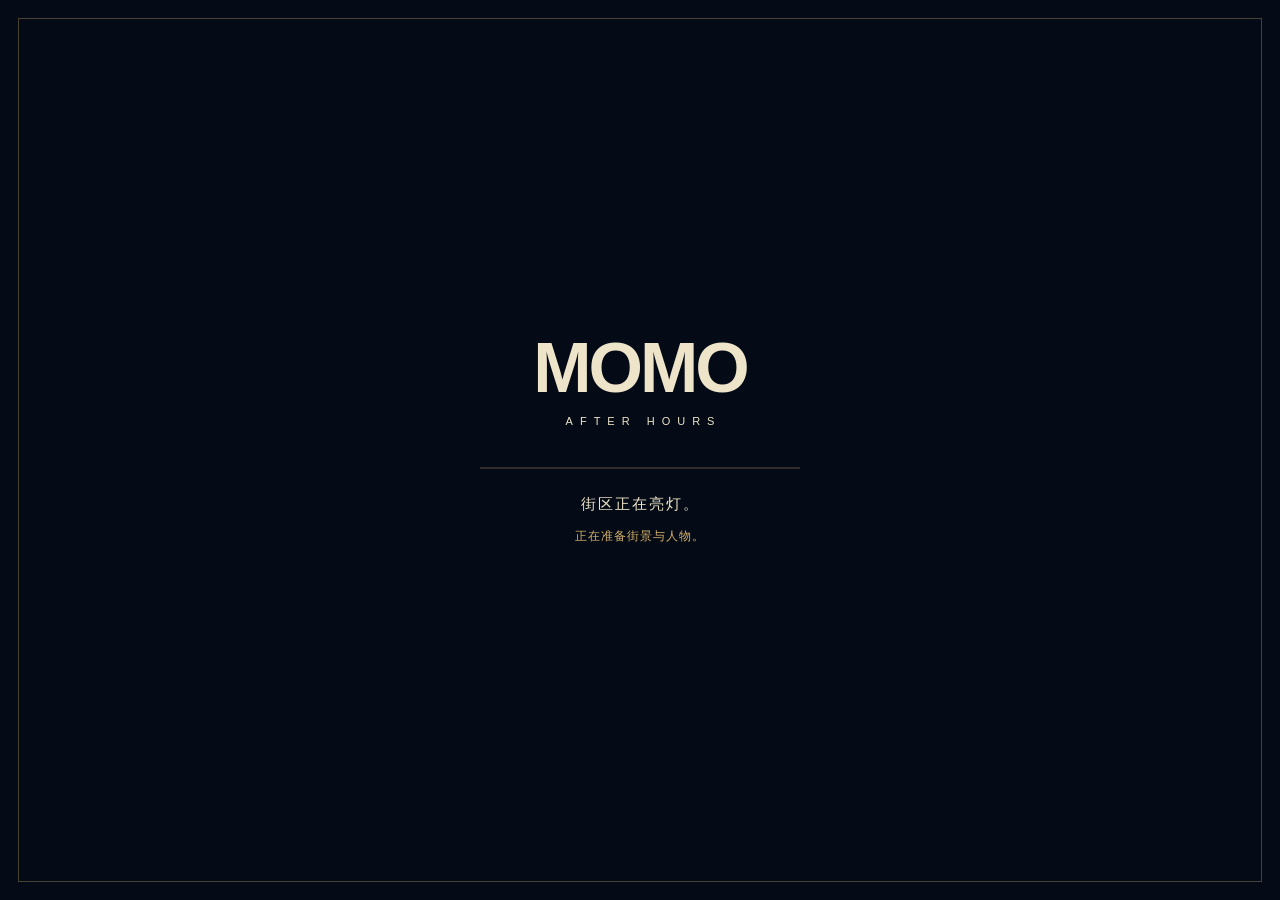
==== commit 432f8985: "Publish city preload, fixed-gaze blinking and stronger layered depth" ====
--- a/index.html
+++ b/index.html
@@ -1,27 +1,37 @@
-<!doctype html>
-<html lang="zh-CN">
-<head><meta charset="UTF-8"><meta name="viewport" content="width=device-width,initial-scale=1,viewport-fit=cover"><meta name="theme-color" content="#101019"><meta name="description" content="魔魔王的个人街区：作品、签名与视觉实验。"><link rel="icon" href="data:,"><title>魔魔王 · 午夜街区</title>  <script type="module" crossorigin src="./assets/site-Cxh3w5ik.js"></script>
-  <link rel="stylesheet" crossorigin href="./assets/site-ZIzf4mnR.css">
-</head>
-<body class="station-city-page continuous-world-page">
-<main id="station-world">
-  <div id="station-stage" class="journey-viewport" data-scene="entry" aria-label="午夜街区">
-    <div id="station-carriers" aria-hidden="true"></div>
-    <div id="station-diegetic-controls"></div>
-    <details id="station-debug" hidden><summary>Diagnostics</summary><pre id="station-evidence"></pre></details>
-  </div>
-  <div class="station-chrome">
-      <header class="station-header"><a class="station-brand" href="#entry">MOMO<span>AFTER HOURS</span></a><nav aria-label="探索"><button data-action="map">探索</button><button data-action="logos">Logo 档案</button><button data-action="works">作品</button></nav></header>
-      <section class="station-caption"><span id="station-number">01 / 06</span><h1 id="station-name">高架入口</h1><p id="station-phrase">沿着灯光，逛一会儿。</p></section>
-      <div class="station-status" role="status"><span id="station-status">街区正在亮灯。</span><button id="station-retry" hidden>重新加载</button></div>
-      <footer class="station-footer"><div class="station-navigation"><button id="station-prev" aria-label="上一站">←</button><div id="station-dots" aria-label="街区地图"></div><button id="station-next" aria-label="下一站">→</button><button id="station-inspect" aria-pressed="false">近看</button></div><div class="station-tools"><button id="station-nearby-toggle" aria-expanded="false">附近物件</button><button id="station-gyro">开启感应</button><button id="station-recenter" hidden>重新校准</button><button id="station-motion" aria-pressed="false">暂停动效</button></div></footer>
-      <nav id="station-map" aria-label="街区地图" hidden><div><span>街区地图</span><button data-action="map" aria-label="关闭">×</button></div></nav>
-      <div id="station-nearby" hidden></div>
-  </div>
-  <section class="world-notes">
-    <h2>我是魔魔王。</h2>
-    <p>我的作品与视觉实验，都在这条街上。</p>
-    <div class="world-note-actions"><button data-action="works">看作品集<span aria-hidden="true">→</span></button><button data-action="logos">挑一个 Logo<span aria-hidden="true">→</span></button></div>
-  </section>
-</main>
-</body></html>
+<!doctype html>
+<html lang="zh-CN">
+<head><meta charset="UTF-8"><meta name="viewport" content="width=device-width,initial-scale=1,viewport-fit=cover"><meta name="theme-color" content="#101019"><meta name="description" content="魔魔王的个人街区：作品、签名与视觉实验。"><link rel="icon" href="data:,"><title>魔魔王 · 午夜街区</title>  <script type="module" crossorigin src="./assets/site-CHfwBZAX.js"></script>
+  <link rel="stylesheet" crossorigin href="./assets/site-Cd_LzLB9.css">
+</head>
+<body class="station-city-page continuous-world-page">
+<main id="station-world" aria-busy="true">
+  <section id="station-loading" class="world-loading" data-state="assets" aria-label="街区正在亮灯。">
+    <div class="world-loading-content">
+      <p class="world-loading-brand">MOMO<span>AFTER HOURS</span></p>
+      <div class="world-loading-track" aria-hidden="true"></div>
+      <h2 class="world-loading-title">街区正在亮灯。</h2>
+      <p id="station-loading-message" class="world-loading-message" role="status">正在准备街景与人物。</p>
+      <button id="station-loading-retry" hidden>重新加载</button>
+    </div>
+  </section>
+  <div id="station-stage" class="journey-viewport" data-scene="entry" aria-label="午夜街区">
+    <div id="station-carriers" aria-hidden="true"></div>
+    <div id="station-diegetic-controls"></div>
+    <details id="station-debug" hidden><summary>Diagnostics</summary><pre id="station-evidence"></pre></details>
+  </div>
+  <div class="station-chrome">
+      <header class="station-header"><a class="station-brand" href="#entry">MOMO<span>AFTER HOURS</span></a><nav aria-label="探索"><button data-action="map">探索</button><button data-action="logos">Logo 档案</button><button data-action="works">作品</button></nav></header>
+      <section class="station-caption"><span id="station-number">01 / 06</span><h1 id="station-name">高架入口</h1><p id="station-phrase">沿着灯光，逛一会儿。</p></section>
+      <div class="station-status" role="status"><span id="station-status">街区正在亮灯。</span><button id="station-retry" hidden>重新加载</button></div>
+      <footer class="station-footer"><div class="station-navigation"><button id="station-prev" aria-label="上一站">←</button><div id="station-dots" aria-label="街区地图"></div><button id="station-next" aria-label="下一站">→</button><button id="station-inspect" aria-pressed="false">近看</button></div><div class="station-tools"><button id="station-nearby-toggle" aria-expanded="false">附近物件</button><button id="station-gyro">开启感应</button><button id="station-recenter" hidden>重新校准</button><button id="station-motion" aria-pressed="false">暂停动效</button></div></footer>
+      <nav id="station-map" aria-label="街区地图" hidden><div><span>街区地图</span><button data-action="map" aria-label="关闭">×</button></div></nav>
+      <div id="station-nearby" hidden></div>
+  </div>
+  <section class="world-notes">
+    <h2>我是魔魔王。</h2>
+    <p>我的作品与视觉实验，都在这条街上。</p>
+    <div class="world-note-actions"><button data-action="works">看作品集<span aria-hidden="true">→</span></button><button data-action="logos">挑一个 Logo<span aria-hidden="true">→</span></button></div>
+  </section>
+</main>+
+</body></html>
--- a/assets/site-Cd_LzLB9.css
+++ b/assets/site-Cd_LzLB9.css
@@ -0,0 +1 @@
+.world-loading{z-index:100;color:#ede4c9;padding:max(24px,env(safe-area-inset-top)) max(24px,env(safe-area-inset-right)) max(24px,env(safe-area-inset-bottom)) max(24px,env(safe-area-inset-left));text-align:center;opacity:1;visibility:visible;box-sizing:border-box;background:#050b16;place-items:center;font-family:Arial,Microsoft YaHei,sans-serif;transition:opacity .32s,visibility .32s;display:grid;position:fixed;inset:0}.world-loading:before{content:"";inset:max(18px,env(safe-area-inset-top)) max(18px,env(safe-area-inset-right)) max(18px,env(safe-area-inset-bottom)) max(18px,env(safe-area-inset-left));pointer-events:none;border:1px solid #d4b06a55;position:absolute}.world-loading-content{width:min(320px,76vw)}.world-loading-brand{letter-spacing:-3px;margin:0;font-size:clamp(48px,10vw,70px);font-weight:750;line-height:1}.world-loading-brand span{letter-spacing:7px;margin-top:13px;padding-left:7px;font-size:11px;font-weight:400;display:block}.world-loading-track{background:#d4b06a35;height:2px;margin:40px 0 26px;overflow:hidden}.world-loading-track:after{content:"";background:#e7c582;width:42%;height:100%;animation:1.65s ease-in-out infinite world-loading-travel;display:block;transform:translate(-110%)}.world-loading-title{letter-spacing:2px;margin:0 0 12px;font-size:15px;font-weight:400}.world-loading-message{letter-spacing:1px;color:#d4b06a;min-height:3.4em;margin:0;font-size:12px;line-height:1.7}.world-loading button{font:inherit;color:#ede4c9;cursor:pointer;background:0 0;border:1px solid #d4b06a88;min-height:44px;padding:12px 22px}.world-loading button[hidden]{display:none}.world-loading button:focus-visible{outline-offset:5px;outline:2px solid #ede4c9}.world-loading[data-state=ready]{opacity:0;visibility:hidden;pointer-events:none}.world-loading[data-state=error] .world-loading-track:after{opacity:.3;width:100%;animation:none;transform:none}@keyframes world-loading-travel{to{transform:translate(350%)}}@media (prefers-reduced-motion:reduce){.world-loading{transition:none}.world-loading-track:after{width:100%;animation:none;transform:none}}@media (height<=400px){.world-loading-brand{font-size:42px}.world-loading-track{margin:22px 0 18px}.world-loading-content{width:300px}}.scene-terminal-layer{z-index:17;pointer-events:none;transform-style:preserve-3d;font-family:Inter,Arial,Microsoft YaHei,sans-serif;position:absolute;inset:0}.scene-terminal-layer [hidden]{display:none!important}.personal-terminal{--metal:#131b31;--edge:#070c19;--cyan:#61e9f4;--yellow:#edfa65;pointer-events:auto;filter:drop-shadow(24px 35px 13px #040816ae);transform-origin:36% 55%;width:min(56vw,980px);height:min(74svh,700px);min-height:500px;position:absolute;top:12%;left:10%;transform:perspective(1100px)rotateY(-5deg)rotateX(1deg)}.terminal-floor{z-index:-3;filter:blur(17px);background:#050817b8;border-radius:50%;height:55px;position:absolute;bottom:-38px;left:6%;right:-12%;transform:skew(-20deg)}.terminal-pedestal{z-index:-2;clip-path:polygon(12% 0,87% 0,100% 100%,0 100%);background:linear-gradient(90deg,#080d1a,#27394e 13%,#0c1427 40%,#040919 70%,#1b3046);border-bottom:6px solid #b8ce68;width:62%;height:57px;position:absolute;bottom:-42px;left:21%;box-shadow:0 16px 18px #010309a6}.terminal-shell{clip-path:polygon(1.5% 0,96.5% 1.2%,100% 4%,99% 100%,2% 98.5%,0 94%);background:linear-gradient(135deg,#303b4e,#0b1022 12%,#202a40 82%,#070b17);border:2px solid #4b5868;width:100%;height:100%;position:relative;box-shadow:inset 0 0 0 5px #070b16,inset 0 0 0 9px #48546a,inset 0 0 0 12px #050817,12px 12px #07101f,16px 16px #334055,0 0 26px #14d7f454}.terminal-edge{background:linear-gradient(90deg,#0acbef,#edf960 42%,#50576c 60%,#0acbef);height:8px;position:absolute;top:2%;left:3%;right:4%;box-shadow:0 0 14px #45e9ff}.terminal-bezel{background:#070c18;border:7px solid #080c18;position:absolute;inset:18px 24px 22px 20px;box-shadow:inset 0 0 0 2px #59657b,inset 0 0 0 7px #151e31,0 0 0 2px #131b2a}.terminal-rivets{pointer-events:none;z-index:2;position:absolute;inset:-1px}.terminal-rivets i{background:radial-gradient(circle at 32% 30%,#a4aeba,#24354d 57%,#050817 70%);border-radius:50%;width:7px;height:7px;position:absolute;box-shadow:0 0 0 2px #02050d}.terminal-rivets i:first-child{top:8px;left:8px}.terminal-rivets i:nth-child(2){top:8px;right:8px}.terminal-rivets i:nth-child(3){bottom:8px;left:8px}.terminal-rivets i:nth-child(4){bottom:8px;right:8px}.terminal-glass{color:#f0f6f8;background:linear-gradient(120deg,#0d1730 0%,#0a1024 55%,#111b32);border:1px solid #3a7791;flex-direction:column;display:flex;position:absolute;inset:13px 15px;overflow:hidden;box-shadow:inset 0 0 45px #041224,inset 0 0 2px #63dfff,0 0 18px #2cd8f447}.terminal-glass:before{content:"";pointer-events:none;z-index:5;background:linear-gradient(115deg,#a7ffff0b,#0000 27% 73%,#b7ceff0c);position:absolute;inset:0}.terminal-side{z-index:-1;background:linear-gradient(90deg,#384862,#080e1d 38%,#2c3d53 90%);border-right:3px solid #111b2d;width:19px;position:absolute;top:23px;bottom:-12px;right:-19px;transform:skewY(13deg)}.terminal-heading{border-bottom:1px solid #2a4968;justify-content:space-between;align-items:flex-start;gap:16px;padding:18px 23px 12px;display:flex}.terminal-heading h2{letter-spacing:.08em;color:#f4f7e6;margin:2px 0 4px;font-size:clamp(21px,2.1vw,32px);font-weight:800}.terminal-heading p{color:#a7c5d6;margin:0;font-size:13px}.terminal-code{color:var(--cyan);letter-spacing:.3em;font-size:11px;font-weight:700}.terminal-led{background:var(--yellow);width:11px;height:11px;box-shadow:0 0 15px var(--yellow);border-radius:50%;margin:9px 6px 0}.personal-terminal button,.personal-terminal select,.personal-terminal input,.personal-terminal a{font:inherit}.personal-terminal button,.personal-terminal a,.personal-terminal select,.personal-terminal input{min-height:44px}.personal-terminal button{cursor:pointer}.personal-terminal button:focus-visible,.personal-terminal a:focus-visible,.personal-terminal select:focus-visible,.personal-terminal input:focus-visible{outline:2px solid var(--yellow);outline-offset:2px}.personal-terminal button:disabled{cursor:not-allowed;opacity:.45}.logo-controls{gap:14px;padding:12px 20px 9px;display:flex}.logo-controls label{color:#a8c4d5;white-space:nowrap;align-items:center;gap:8px;font-size:12px;display:flex}.logo-controls select,.logo-controls input{color:#f3f9ff;background:#0c1730;border:1px solid #41627d;border-radius:2px;padding:0 12px}.logo-controls select{max-width:140px}.logo-controls input{width:min(24vw,240px)}.logo-controls input::placeholder{color:#8aafc3}.logo-workspace{flex:1;grid-template-columns:minmax(160px,25%) minmax(0,1fr);gap:14px;min-height:0;padding:0 20px 6px;display:grid}.logo-index{background:#070e21;border:1px solid #345474;flex-direction:column;min-height:0;display:flex}.logo-count{color:var(--yellow);border-bottom:1px solid #2d435c;padding:11px 12px;font-size:12px}.logo-groups{scrollbar-color:#497ca1 #081329;min-height:0;overflow-y:auto}.logo-group{text-align:left;color:#b9d2df;background:0 0;border:0;border-bottom:1px solid #1f3550;width:100%;padding:7px 12px;font-size:13px;display:block}.logo-group:hover{color:#fff;background:#1b3045}.logo-group[aria-pressed=true]{background:var(--yellow);color:#071023;font-weight:800}.logo-detail{flex-direction:column;min-width:0;min-height:0;display:flex}.logo-preview{background:#091123;border:1px solid #2d516e;flex:1 1 0;min-width:0;min-height:0;position:relative;overflow:hidden}.logo-preview canvas{object-fit:contain;width:100%;height:100%;display:block;position:absolute;inset:0}.logo-preview-state{color:#e4f3f9;background:#071126dd;padding:2px 5px;font-size:12px;position:absolute;bottom:9px;left:10px}.logo-preview-state:empty{display:none}.logo-selection{justify-content:space-between;align-items:baseline;gap:14px;padding:8px 0 5px;display:flex}.logo-selection span{letter-spacing:.13em;color:#78d9e6;font-size:10px}.logo-selection h3{color:#f3f9ff;margin:1px 0 0;font-size:16px}.logo-variants{scrollbar-color:#467592 #0b1730;gap:6px;padding:2px 0 7px;display:flex;overflow-x:auto}.logo-variants button{white-space:nowrap;color:#b8d4e4;background:#111d35;border:1px solid #355a78;padding:0 11px;font-size:12px}.logo-variants button[aria-pressed=true]{color:#0b1422;background:var(--yellow);border-color:var(--yellow);font-weight:700}.logo-selection,.logo-variants,.logo-downloads,.logo-download-note{flex-shrink:0}.logo-downloads{gap:8px;display:flex}.logo-downloads button{color:#edfbff;background:#102b3d;border:1px solid #80b9cb;padding:0 14px;font-size:12px;font-weight:700}.logo-downloads .download-scene{background:var(--yellow);color:#0b1424;border-color:var(--yellow)}.logo-download-note{color:#9abaca;min-height:15px;margin:5px 0 0;font-size:11px}.terminal-foot{color:#90b6c4;border-top:1px solid #2a465f;justify-content:space-between;align-items:center;gap:12px;margin:0 20px;padding:5px 0 8px;font-size:11px;display:flex}.terminal-foot>div{gap:14px;display:flex}.terminal-foot a{color:#93ecfa;align-items:center;min-height:32px;text-decoration:none;display:inline-flex}.portfolio-terminal{width:min(56vw,980px);height:min(58svh,540px);top:17%}.portfolio-terminal .terminal-shell{width:calc(100% - 74px)}.portfolio-terminal .terminal-side{right:55px}.portfolio-glass{background:linear-gradient(130deg,#0b132a,#0c1934)}.portfolio-content{flex:1;grid-template-columns:48% minmax(0,1fr);gap:22px;min-height:0;padding:23px;display:grid}.portfolio-image{color:#7ba3ba;letter-spacing:.3em;background:linear-gradient(135deg,#101c37,#0b1329);border:1px solid #426381;place-items:center;min-height:0;font-size:14px;display:grid;overflow:hidden}.portfolio-image img{object-fit:cover;width:100%;height:100%}.portfolio-copy{align-self:center;min-width:0}.portfolio-category{color:var(--cyan);letter-spacing:.2em;font-size:12px}.portfolio-copy h3{color:#edfa65;margin:14px 0;font-size:clamp(26px,3.3vw,52px);line-height:1.12}.portfolio-copy p{color:#c4d7e5;max-width:27ch;font-size:clamp(13px,1.25vw,17px);line-height:1.7}.portfolio-link{color:#081321;background:var(--yellow);align-items:center;margin-top:9px;padding:0 18px;font-weight:800;text-decoration:none;display:inline-flex}.portfolio-switches{background:linear-gradient(90deg,#273a53,#080e1e);border:2px solid #56677c;flex-direction:column;justify-content:center;gap:8px;width:74px;padding:7px;display:flex;position:absolute;top:8%;bottom:5%;right:0;box-shadow:8px 9px #060b18}.portfolio-numbers,.portfolio-step{flex-direction:column;gap:7px;display:flex}.portfolio-switches button{color:#e6f0f5;background:#101d36;border:2px solid #57728e;place-items:center;min-width:48px;min-height:48px;font-size:17px;font-weight:800;display:grid}.portfolio-switches button[aria-pressed=true]{background:var(--yellow);color:#091326;border-color:#fff787}.portfolio-step{margin-top:auto}.portfolio-step button{font-size:29px;line-height:1}@media (width<=900px){.personal-terminal{width:71vw;height:76svh;min-height:0;top:10%;left:3%;transform:perspective(1000px)rotateY(-3deg)}.portfolio-terminal{width:72vw}.logo-workspace{grid-template-columns:minmax(130px,27%) minmax(0,1fr)}.terminal-heading{padding:14px 17px 10px}.logo-controls,.logo-workspace{padding-inline:15px}.terminal-foot{margin-inline:15px}}@media (width<=700px){.personal-terminal,.portfolio-terminal{filter:drop-shadow(7px 18px 8px #040816ae);width:96%;height:70svh;top:7%;left:2%;transform:none}.terminal-bezel{border-width:5px;inset:13px 14px 17px 13px}.terminal-glass{inset:8px}.logo-glass{overflow-y:auto}.terminal-heading{padding:11px 13px 8px}.terminal-heading h2{font-size:21px}.terminal-heading p{font-size:11px}.logo-controls{gap:6px;padding:7px 10px}.logo-controls label{gap:4px;font-size:11px}.logo-controls select{width:77px;padding:0 4px}.logo-controls input{width:38vw;padding:0 7px}.logo-workspace{flex-direction:column;flex:none;gap:6px;padding:0 10px 4px;display:flex;overflow:visible}.logo-index{flex:none;max-height:19svh}.logo-count{padding:5px 8px}.logo-groups{flex:none;display:flex;overflow:auto hidden}.logo-group{white-space:nowrap;border-bottom:0;border-right:1px solid #233b57;flex:none;width:auto;padding:0 10px}.logo-detail{flex:none}.logo-preview{flex:none;height:18svh;min-height:130px}.logo-selection{padding:4px 0 2px}.logo-selection h3{font-size:13px}.logo-variants{padding-bottom:3px}.logo-variants button{padding:0 8px}.logo-downloads button{flex:1;padding:0 7px;font-size:11px}.logo-download-note{margin:2px 0;font-size:10px}.terminal-foot{flex-wrap:wrap;margin:0 10px;padding:3px 0;font-size:9px}.terminal-foot a{min-height:27px}.portfolio-terminal .terminal-shell{width:calc(100% - 57px)}.portfolio-terminal .terminal-side{right:39px}.portfolio-switches{width:58px;padding:4px}.portfolio-switches button{min-width:44px;min-height:44px;font-size:15px}.portfolio-content{grid-template-rows:minmax(130px,1fr) auto;grid-template-columns:1fr;gap:12px;padding:12px}.portfolio-copy h3{margin:6px 0;font-size:27px}.portfolio-copy p{font-size:12px;line-height:1.5}.portfolio-image{font-size:11px}.portfolio-glass .terminal-heading{padding-right:8px}}@media (width<=390px){.logo-index{max-height:14svh}.logo-preview{min-height:15svh}.logo-controls input{width:34vw}.terminal-heading p,.terminal-foot>span{display:none}}@media (prefers-reduced-motion:reduce){.personal-terminal{scroll-behavior:auto}}.logo-downloads a{color:#edfbff;cursor:pointer;background:#102b3d;border:1px solid #80b9cb;justify-content:center;align-items:center;min-height:44px;padding:0 14px;font-size:12px;font-weight:700;text-decoration:none;display:inline-flex}.logo-downloads a[aria-disabled=true]{opacity:.45;pointer-events:none;cursor:default}.logo-selection{flex-direction:column;align-items:stretch;gap:4px;min-width:0}.logo-selection>div{min-width:0}.logo-variants{overscroll-behavior:contain;max-width:100%}.logo-groups,.logo-glass{overscroll-behavior:contain}.terminal-heading,.logo-controls,.terminal-foot{flex-shrink:0}.logo-terminal .terminal-heading{padding-top:12px;padding-bottom:9px}.logo-terminal .terminal-heading h2{font-size:26px}.logo-terminal .terminal-heading p{font-size:12px}.portfolio-terminal{min-height:0}@media (width<=700px){.scene-terminal-layer{transform:translateZ(0)!important}.personal-terminal,.portfolio-terminal{width:90%;height:auto;min-height:0;max-height:none;top:128px;bottom:178px;left:5%;transform:none}.terminal-glass{inset:7px}.terminal-bezel{border-width:4px;inset:12px 10px 13px}.logo-terminal .terminal-heading{padding:10px 10px 7px}.logo-terminal .terminal-heading h2{font-size:21px}.logo-controls{grid-template-columns:78px minmax(0,1fr);gap:8px;display:grid}.logo-controls label{flex-direction:column;align-items:stretch;gap:4px;min-width:0;display:flex}.logo-controls select,.logo-controls input{box-sizing:border-box;width:100%;min-width:0;max-width:none}.logo-selection{flex-direction:column;align-items:stretch;gap:5px;width:100%;display:flex}.logo-selection>div{width:100%;min-width:0}.logo-selection h3{font-size:13px;line-height:1.5}.logo-selection span{letter-spacing:0;white-space:nowrap}.logo-variants{width:100%;max-width:100%}.logo-preview{height:150px;min-height:150px}.logo-downloads{flex-wrap:wrap}.logo-downloads a{flex:1;padding:0 7px;font-size:11px}.logo-download-note{min-height:0;line-height:1.6}.terminal-foot{padding-bottom:10px;display:block}.terminal-foot>div{flex-wrap:wrap;gap:12px}.portfolio-terminal{top:145px;bottom:190px}.portfolio-content{grid-template-rows:minmax(80px,1fr) auto;gap:8px;padding:10px}.portfolio-copy h3{font-size:25px}.portfolio-copy p{font-size:11px}.portfolio-glass .terminal-heading p{display:none}.portfolio-glass .terminal-heading h2{font-size:19px}.portfolio-switches{width:52px}.portfolio-terminal .terminal-shell{width:calc(100% - 52px)}.journey-viewport[data-terminal-open=true] .guide-plane{visibility:hidden}}@media (height<=680px) and (width<=700px){.personal-terminal,.portfolio-terminal{top:110px;bottom:155px}.terminal-heading h2,.logo-terminal .terminal-heading h2{font-size:18px}.portfolio-content{display:block;overflow-y:auto}.portfolio-image{min-height:95px}.portfolio-copy h3{margin-top:8px}}.scene-screen-toggle{z-index:42;color:#eaf5ec;cursor:pointer;background:#0b1525e8;border:1px solid #6596a2;min-height:44px;padding:10px 15px;font-size:12px;position:absolute;top:88px;right:5%}.scene-screen-toggle[hidden]{display:none}@media (width<=700px){.scene-screen-toggle{min-height:30px;padding:5px 10px;font-size:10px;top:94px;right:20px}}.terminal-prop-trigger{color:#dff4ec;pointer-events:auto;filter:drop-shadow(14px 18px 6px #030613ab);transform-origin:50% 85%;background:0 0;border:0;width:clamp(126px,15vw,215px);height:clamp(112px,17vw,235px);padding:0;transition:filter .2s,transform .2s;position:absolute;bottom:22%;right:13%;transform:perspective(800px)rotateY(-17deg)}.terminal-prop-trigger:hover,.terminal-prop-trigger:focus-visible{filter:drop-shadow(0 0 19px #7de9ebaa)drop-shadow(14px 18px 6px #030613ab);background:0 0;transform:perspective(800px)rotateY(-12deg)translateY(-5px)}.terminal-prop-trigger:focus-visible{outline-offset:7px;outline:3px solid #edfa65}.terminal-prop-case{background:linear-gradient(125deg,#2b4059,#08101f 21%,#192b43 85%);border:4px solid #07101e;padding:7px;display:block;position:absolute;inset:0 0 18%;box-shadow:inset 0 0 0 2px #65798c,6px 8px #07101b,9px 11px #334258}.terminal-prop-screen{text-align:center;background:linear-gradient(140deg,#142b49,#081326 65%,#173658);border:3px solid #41798a;flex-direction:column;justify-content:center;align-items:center;width:100%;height:100%;line-height:1.3;display:flex;box-shadow:inset 0 0 18px #36d8e340,0 0 12px #57d9e652}.terminal-prop-screen small{letter-spacing:.14em;color:#88e9ec;font-size:clamp(8px,.75vw,11px)}.terminal-prop-screen strong{color:#eff5e3;white-space:nowrap;font-size:clamp(13px,1.35vw,19px)}.terminal-prop-stand{clip-path:polygon(30% 0,70% 0,100% 100%,0 100%);background:#17273b;border-bottom:4px solid #dce764;height:20%;position:absolute;top:100%;left:27%;right:27%}.portfolio-prop-trigger{bottom:23%;right:15%}.terminal-focus-overlay{z-index:70;isolation:isolate;pointer-events:auto;-webkit-backdrop-filter:blur(7px);backdrop-filter:blur(7px);overscroll-behavior:contain;opacity:0;background:#030915d9;font-family:Inter,Arial,Microsoft YaHei,sans-serif;transition:opacity .2s ease-out;position:absolute;inset:0}.terminal-focus-overlay.revealed{opacity:1}.terminal-focus-overlay [hidden]{display:none!important}.terminal-focus-overlay .personal-terminal{filter:drop-shadow(17px 20px 18px #01040cc9);width:min(980px,100% - 80px);height:min(700px,100svh - 150px);min-height:0;max-height:none;top:52%;left:50%;transform:translate(-50%,-50%)}.terminal-focus-overlay .portfolio-terminal{height:min(540px,100svh - 150px)}.terminal-focus-overlay .scene-screen-toggle{top:max(24px,env(safe-area-inset-top));right:max(24px,env(safe-area-inset-right));z-index:75;min-height:44px;padding:8px 18px;font-size:13px}.terminal-focus-overlay .logo-glass,.terminal-focus-overlay .portfolio-content{overscroll-behavior:contain}body.terminal-focused header{visibility:hidden}@media (width<=700px){.terminal-prop-trigger,.portfolio-prop-trigger{width:clamp(100px,33vw,145px);height:clamp(104px,33vw,150px);bottom:25%;right:12%;transform:perspective(650px)rotateY(-10deg)}.terminal-prop-trigger:hover,.terminal-prop-trigger:focus-visible{transform:perspective(650px)rotateY(-7deg)translateY(-3px)}.terminal-prop-screen small{font-size:9px}.terminal-prop-screen strong{font-size:14px}.terminal-focus-overlay .personal-terminal,.terminal-focus-overlay .portfolio-terminal{left:12px;right:12px;top:max(72px,calc(env(safe-area-inset-top) + 58px));bottom:max(18px,calc(env(safe-area-inset-bottom) + 12px));width:auto;height:auto;transform:none}.terminal-focus-overlay .scene-screen-toggle{top:max(12px,env(safe-area-inset-top));right:max(12px,env(safe-area-inset-right));min-height:44px;padding:8px 13px;font-size:12px}.terminal-focus-overlay .terminal-heading h2{font-size:20px}.terminal-focus-overlay .logo-glass{-webkit-overflow-scrolling:touch;overflow-y:auto}.terminal-focus-overlay .logo-index{max-height:20svh}.terminal-focus-overlay .logo-preview{height:clamp(104px,18svh,170px);min-height:104px}.terminal-focus-overlay .portfolio-content{-webkit-overflow-scrolling:touch;overflow-y:auto}}@media (height<=500px) and (orientation:landscape){.terminal-focus-overlay .personal-terminal,.terminal-focus-overlay .portfolio-terminal{left:max(76px,calc(env(safe-area-inset-left) + 68px));right:max(12px,env(safe-area-inset-right));top:max(10px,env(safe-area-inset-top));bottom:max(10px,env(safe-area-inset-bottom));width:auto;height:auto;transform:none}.terminal-focus-overlay .scene-screen-toggle{top:max(10px,env(safe-area-inset-top));left:max(10px,env(safe-area-inset-left));width:54px;min-height:44px;padding:5px 7px;line-height:1.3;right:auto}.terminal-focus-overlay .terminal-heading{padding:6px 9px 4px}.terminal-focus-overlay .terminal-heading h2{font-size:16px}.terminal-focus-overlay .terminal-heading p{display:none}.terminal-focus-overlay .logo-controls{grid-template-columns:78px minmax(0,1fr);padding:3px 8px}.terminal-focus-overlay .logo-workspace{flex:1;grid-template-columns:minmax(110px,30%) minmax(0,1fr);min-height:0;padding:0 8px 4px;display:grid;overflow:hidden}.terminal-focus-overlay .logo-index{min-height:0;max-height:none}.terminal-focus-overlay .logo-groups{display:block;overflow:auto}.terminal-focus-overlay .logo-detail{min-height:0;overflow-y:auto}.terminal-focus-overlay .logo-preview{height:78px;min-height:78px}.terminal-focus-overlay .logo-variants button,.terminal-focus-overlay .logo-downloads a{min-height:35px}.terminal-focus-overlay .terminal-foot{display:none}.terminal-focus-overlay .portfolio-content{grid-template-rows:1fr;grid-template-columns:35% 1fr;min-height:0;display:grid;overflow-y:auto}.terminal-focus-overlay .portfolio-image{min-height:70px}.terminal-focus-overlay .portfolio-copy h3{margin:4px 0;font-size:20px}.terminal-focus-overlay .portfolio-switches{top:4%;bottom:4%}}@media (prefers-reduced-motion:reduce){.terminal-prop-trigger,.terminal-focus-overlay{transition:none}.terminal-focus-overlay{-webkit-backdrop-filter:none;backdrop-filter:none}}@font-face{font-family:CityBrush;src:url(../fonts/city-brush.ttf)format("truetype");font-display:swap}:root{--lightningcss-light: ;--lightningcss-dark:initial;color-scheme:dark;color:#f7efdf;font-synthesis:none;background:#101019;font-family:Inter,Microsoft YaHei,sans-serif}*{box-sizing:border-box}html,body{width:100%;height:100%;margin:0;overflow:hidden}button,a{-webkit-tap-highlight-color:transparent}button{font:inherit;color:inherit;cursor:pointer;background:0 0;border:0}button:disabled{cursor:default;opacity:.4}a{color:inherit;text-decoration:none}[hidden]{display:none!important}button:focus-visible,a:focus-visible{outline-offset:5px;outline:2px solid #f1d992}.station-city-page #station-world,.station-city-page #station-stage{isolation:isolate;width:100%;height:100svh;position:relative;overflow:hidden}.station-city-page #station-stage>canvas{touch-action:none;width:100%;height:100%;display:block;position:absolute;inset:0}.station-city-page #station-carriers{pointer-events:none;position:absolute;inset:0}.station-chrome{z-index:5;pointer-events:none;position:absolute;inset:0}.station-chrome button,.station-chrome a{pointer-events:auto}.station-header{top:max(25px,env(safe-area-inset-top));left:max(34px,env(safe-area-inset-left));right:max(34px,env(safe-area-inset-right));text-shadow:0 2px 9px #000;justify-content:space-between;align-items:center;display:flex;position:absolute}.station-brand{letter-spacing:-1.5px;font-size:28px;font-weight:800}.station-brand span{letter-spacing:3px;margin-top:4px;font-size:8px;font-weight:400;display:block}.station-header nav{gap:24px;display:flex}.station-header button{min-height:44px;font-size:13px;position:relative}.station-header button:after{content:"";background:#f5d18a;height:1px;transition:right .3s;position:absolute;bottom:7px;left:0;right:100%}.station-header button:hover:after{right:0}.station-caption{text-shadow:0 3px 12px #080910;width:32%;position:absolute;top:18%;right:7%}.station-caption>span{letter-spacing:3px;color:#e7c28e;font:10px/1.4 monospace}.station-caption h1{letter-spacing:4px;margin:12px 0;font-family:CityBrush,serif;font-size:clamp(28px,3.2vw,52px);font-weight:400}.station-caption p{letter-spacing:2px;color:#e2d7c7;margin:8px 0;font-size:13px;line-height:1.7}.station-caption,.station-feature{transition:opacity .2s}#station-stage[data-transition=true] .station-caption,#station-stage[data-transition=true] .station-feature{opacity:0;pointer-events:none}#station-stage[data-transition=true] .station-feature button{pointer-events:none}#station-stage:not([data-scene=entry]) .station-caption{white-space:nowrap;align-items:center;gap:14px;width:auto;display:flex;top:27px;left:50%;right:auto;transform:translate(-50%)}#station-stage:not([data-scene=entry]) .station-caption h1{letter-spacing:2px;margin:0;font-size:20px}#station-stage:not([data-scene=entry]) .station-caption p{display:none}@media (width<=700px) and (orientation:portrait){#station-stage[data-scene] .station-caption{top:calc(64px + env(safe-area-inset-top,0px));white-space:nowrap;align-items:center;gap:9px;width:auto;display:flex;left:50%;right:auto;transform:translate(-50%)}#station-stage[data-scene] .station-caption h1{letter-spacing:1px;margin:0;font-size:15px;line-height:18px}#station-stage[data-scene] .station-caption>span{letter-spacing:1px;font-size:8px}#station-stage[data-scene] .station-caption p{display:none}}@media (height<=500px) and (orientation:landscape){#station-stage:not([data-scene=entry]) .station-caption{gap:9px;top:17px}#station-stage:not([data-scene=entry]) .station-caption h1{font-size:16px}}.station-feature{pointer-events:auto;-webkit-backdrop-filter:blur(8px);backdrop-filter:blur(8px);background:#141217bd;border:1px solid #a58c554d;border-radius:3px;width:clamp(190px,24vw,340px);padding:20px;position:absolute;bottom:17%;right:6%;box-shadow:0 16px 45px #0006}.station-logo-button{text-align:left;flex-direction:column;gap:22px;width:100%;display:flex}.station-logo-button img{object-fit:contain;background:#eaddbd;width:100%;height:92px;padding:10px 20px}.station-logo-button span{letter-spacing:1px;justify-content:space-between;align-items:center;font-size:12px;display:flex}.station-logo-button b{font-size:23px;font-weight:400}.station-feature h2{margin:10px 0;font:24px CityBrush,serif}.station-feature p,.station-feature>div>span{color:#c5b79e;font-size:11px;line-height:1.6}.station-feature>div>button{min-height:44px;padding:0;font-size:11px}.station-work-slots{gap:10px;display:flex}.station-work-slots button{border:1px solid #b7975c66;border-radius:50%;width:44px;height:44px;font:12px monospace}.station-work-slots button[aria-pressed=true]{background:#b99b5926;border-color:#e9d499}.station-footer{bottom:max(24px,env(safe-area-inset-bottom));left:max(34px,env(safe-area-inset-left));right:max(34px,env(safe-area-inset-right));justify-content:space-between;align-items:center;gap:15px;display:flex;position:absolute}.station-navigation{align-items:center;gap:12px;display:flex}.station-navigation>button{width:44px;height:44px;font-size:21px}.station-navigation #station-dots{gap:2px;display:flex}.station-navigation #station-dots button{place-items:center;width:31px;height:44px;display:grid}.station-navigation #station-dots button:before{content:"";background:#ffffff45;width:14px;height:3px;transition:background .25s,width .25s}.station-navigation #station-dots button[aria-current=true]:before{background:#f3dcaa;width:24px}.station-tools{gap:10px;display:flex}.station-tools button{background:#0e0d169c;border:1px solid #d9cdaa33;border-radius:2px;min-height:44px;padding:0 10px;font-size:11px}.station-status{color:#efce8f;text-shadow:0 2px 8px #000;max-width:44%;font-size:11px;line-height:1.8;position:absolute;bottom:90px;left:36px}.station-status button{padding:5px 10px;text-decoration:underline}#station-map,#station-nearby{-webkit-backdrop-filter:blur(18px);backdrop-filter:blur(18px);pointer-events:auto;z-index:9;background:#15121cf5;border:1px solid #c2a26766;width:min(360px,100% - 44px);max-height:65svh;padding:14px;position:absolute;bottom:90px;right:34px;overflow:auto;box-shadow:0 20px 60px #0008}#station-map>div{color:#cdbb97;justify-content:space-between;align-items:center;margin-bottom:8px;font-size:12px;display:flex}#station-map>div>button{width:44px;height:44px;font-size:22px}#station-map>a,#station-nearby>button{text-align:left;border-top:1px solid #b4a48125;justify-content:space-between;align-items:center;width:100%;min-height:52px;padding:12px;font-size:13px;display:flex}#station-map a[aria-current=true]{color:#f5d48e}#station-map a small{color:#958d84;font:10px monospace}.station-city-page .terminal-focus-overlay{z-index:30;-webkit-backdrop-filter:blur(8px);backdrop-filter:blur(8px);background:#0908108c}.station-city-page .terminal-focus-overlay .terminal-shell{--cyan:#d5b775;--yellow:#edcf89;background:linear-gradient(125deg,#665136,#211c27 14%,#302830 80%);border-color:#b59b65;box-shadow:inset 0 0 0 5px #17131a,inset 0 0 0 8px #826842,8px 12px #100d13}.station-city-page .terminal-edge{background:#e5c58c;box-shadow:0 0 9px #b68f5555}.station-city-page .terminal-glass{border-color:#846e4e}.station-city-page .terminal-led{background:#ebce8d;box-shadow:0 0 5px #ebce8d}.station-city-page .scene-screen-toggle{color:#f4e1b5;background:#19151fee;border-color:#af905b;min-height:44px}.station-city-page .logo-groups button[aria-pressed=true],.station-city-page .logo-variants button[aria-pressed=true]{background:#ad874c24;border-color:#c6a566}.station-city-page .terminal-foot a{align-items:center;min-height:44px;display:inline-flex}.station-city-page .terminal-floor,.station-city-page .terminal-pedestal{display:none}@media (width<=700px) and (orientation:portrait){.station-header{top:max(16px,env(safe-area-inset-top));left:20px;right:20px}.station-brand{font-size:23px}.station-header nav{gap:14px}.station-header button{font-size:11px}.station-caption{text-align:right;width:64%;top:15%;left:auto;right:7%}.station-caption h1{letter-spacing:2px;font-size:31px}.station-caption p{letter-spacing:1px;font-size:11px}.station-feature{width:43%;padding:12px;bottom:21%;right:18px}.station-logo-button{gap:12px}.station-logo-button img{height:66px;padding:8px}.station-logo-button span{letter-spacing:0;font-size:10px}.station-feature h2{font-size:21px}.station-work-slots{gap:7px}.station-work-slots button{border-radius:3px;width:35px;height:44px}.station-footer{left:16px;right:16px;bottom:max(12px,env(safe-area-inset-bottom));flex-direction:column-reverse;gap:4px;display:flex}.station-tools{justify-content:space-between;gap:6px;width:100%}.station-tools button{padding:0 8px;font-size:10px}.station-navigation{justify-content:space-between;gap:3px;width:100%}.station-navigation #station-dots{gap:4px}.station-status{max-width:80%;font-size:10px;bottom:119px;left:20px}#station-map,#station-nearby{max-height:62svh;bottom:118px;right:18px}.station-city-page .terminal-focus-overlay .personal-terminal{top:max(68px,calc(env(safe-area-inset-top) + 58px))}}@media (height<=500px) and (orientation:landscape){.station-header{top:max(9px,env(safe-area-inset-top));left:max(24px,env(safe-area-inset-left));right:max(24px,env(safe-area-inset-right))}.station-brand{font-size:22px}.station-brand span{display:none}.station-header nav{gap:18px}.station-caption{width:34%;top:23%;right:7%}.station-caption h1{margin:6px 0;font-size:26px}.station-caption p{display:none}.station-feature{width:25%;padding:10px;bottom:19%;right:6%}.station-logo-button{gap:6px}.station-logo-button img{height:50px;padding:5px}.station-logo-button span{font-size:10px}.station-feature p{display:none}.station-feature h2{margin:4px 0;font-size:18px}.station-footer{left:max(22px,env(safe-area-inset-left));right:max(22px,env(safe-area-inset-right));bottom:max(6px,env(safe-area-inset-bottom))}.station-tools{gap:5px}.station-tools button{padding:0 7px;font-size:10px}.station-status{font-size:10px;bottom:58px;left:28px}#station-map,#station-nearby{max-height:70svh;bottom:58px}.station-city-page .terminal-focus-overlay .terminal-foot{flex-shrink:0;padding:0 8px;display:flex}.station-city-page .terminal-foot>span{display:none}.station-city-page .terminal-foot a{font-size:11px}.station-city-page .terminal-foot>div{flex-wrap:wrap;gap:8px;display:flex}}@media (prefers-reduced-motion:reduce){*,:before,:after{scroll-behavior:auto!important;transition:none!important}.station-feature,.station-city-page .terminal-focus-overlay{-webkit-backdrop-filter:none;backdrop-filter:none}}.station-city-inspector{color:#f2e7d4;background:#17141ded;border:1px solid #ae905f;border-radius:4px;width:min(1050px,92vw);max-height:90svh;padding:24px;overflow:auto}.station-city-inspector::backdrop{-webkit-backdrop-filter:blur(8px);backdrop-filter:blur(8px);background:#06040acc}.station-city-inspector .inspection-heading{justify-content:space-between;align-items:center;gap:18px;display:flex}.station-city-inspector h2{font:25px CityBrush,serif}.station-city-inspector .object-location{color:#c9b491;font-size:11px}.station-city-inspector button,.station-city-inspector a,.station-city-inspector select{min-height:44px;color:inherit;background:#29222c;border:1px solid #b79c6244;padding:10px;font:12px inherit}.station-city-inspector .inspection-images{justify-content:center;gap:16px;min-height:220px;display:flex}.station-city-inspector .inspection-picture{max-width:100%;position:relative;overflow:hidden}.station-city-inspector .inspection-picture img{width:100%;display:block}.station-city-inspector .inspection-board{transform-origin:0 0;position:absolute;top:0;left:0}.station-city-inspector .inspection-controls{flex-wrap:wrap;align-items:center;gap:12px;margin-top:20px;display:flex}.station-city-inspector .inspection-controls label{font-size:12px}.station-city-inspector .inspection-controls select{max-width:220px;margin-left:8px}.station-city-inspector .inspection-modes{gap:8px;display:flex}.station-city-inspector .object-status{color:#bea987;flex-basis:100%;font-size:11px}.station-city-inspector .inspection-modes button[aria-pressed=true]{background:#56452d;border-color:#e6c988}@media (width<=700px){.station-city-inspector{width:100%;max-height:100svh;padding:max(14px,env(safe-area-inset-top)) 14px max(14px,env(safe-area-inset-bottom))}.station-city-inspector .inspection-images{flex-direction:column}.station-city-inspector .inspection-modes{flex-wrap:wrap}}.station-feature{box-shadow:none;-webkit-backdrop-filter:none;backdrop-filter:none;text-shadow:0 2px 7px #000;background:0 0;border:0;border-radius:0;width:auto;max-width:260px;padding:0}.station-logo-button img{display:none}.station-logo-button span{border-bottom:1px solid #e5ca8980;gap:24px;padding:10px 0}.station-feature h2{font-size:20px}.station-work-slots button{background:#141019a0}#station-debug{z-index:40;left:max(12px,env(safe-area-inset-left));color:#f0dfb8;max-width:min(550px,90vw);font:11px/1.5 monospace;position:absolute;top:90px}#station-debug summary{cursor:pointer;background:#121018e8;border:1px solid #aa935866;padding:8px 12px}#station-evidence{white-space:pre-wrap;overflow-wrap:anywhere;-webkit-user-select:text;user-select:text;background:#121018ed;max-height:62svh;margin:0;padding:12px;overflow:auto}#station-diegetic-controls{z-index:4;pointer-events:none;position:absolute;inset:0}.station-diegetic-button{transform-origin:0 0;pointer-events:auto;touch-action:manipulation;background:0 0;border:0;width:100px;height:100px;padding:0;position:absolute;top:0;left:0}.station-diegetic-button:focus-visible{outline-offset:0;outline:2px solid #f3d798}.station-diegetic-button:disabled{pointer-events:none}.station-city-page .terminal-focus-overlay .logo-group[aria-pressed=true],.station-city-page .terminal-focus-overlay .logo-variants button[aria-pressed=true]{color:#fff4dc;background:#5e4930;border-color:#bc9964;font-weight:700}.station-city-page .terminal-focus-overlay .logo-downloads a,.station-city-page .terminal-focus-overlay .logo-downloads button,.station-city-page .terminal-focus-overlay .terminal-foot a{min-height:44px;line-height:1.4}.station-city-page .terminal-focus-overlay .logo-downloads .download-scene{color:#fff4dc;background:#5e4930;border-color:#bc9964}@media (width>=900px) and (height>=501px){.station-city-page .terminal-focus-overlay .logo-terminal{left:50%;right:auto;top:max(76px,calc(env(safe-area-inset-top) + 64px));bottom:max(18px,env(safe-area-inset-bottom));width:min(1180px,100% - 48px);height:auto;min-height:0;max-height:none;transform:translate(-50%)}.station-city-page .terminal-focus-overlay .logo-glass{overscroll-behavior:contain;overflow-y:auto}.station-city-page .terminal-focus-overlay .logo-terminal .terminal-heading{gap:12px;padding:10px 18px 8px}.station-city-page .terminal-focus-overlay .logo-terminal .terminal-heading h2{margin:2px 0 3px;font-size:23px;line-height:1.2}.station-city-page .terminal-focus-overlay .logo-terminal .terminal-heading p{font-size:12px;line-height:1.4}.station-city-page .terminal-focus-overlay .logo-controls{gap:18px;padding:8px 18px}.station-city-page .terminal-focus-overlay .logo-workspace{flex:1 0 330px;grid-template-columns:minmax(150px,18%) minmax(0,1fr);gap:16px;min-height:330px;padding:0 18px 8px}.station-city-page .terminal-focus-overlay .logo-index{min-height:0;max-height:none}.station-city-page .terminal-focus-overlay .logo-groups{overscroll-behavior:contain;overflow-y:auto}.station-city-page .terminal-focus-overlay .logo-detail{grid-template-rows:minmax(220px,1fr) auto auto;grid-template-columns:minmax(0,1fr) minmax(168px,24%);gap:9px 14px;min-height:0;display:grid;overflow:visible}.station-city-page .terminal-focus-overlay .logo-preview{flex:none;grid-area:1/1;height:auto;min-height:220px}.station-city-page .terminal-focus-overlay .logo-selection{flex-direction:column;grid-area:1/2/4;align-items:stretch;gap:10px;min-height:0;padding:0;display:flex;overflow:hidden}.station-city-page .terminal-focus-overlay .logo-selection>div:first-child{flex:none}.station-city-page .terminal-focus-overlay .logo-selection h3{overflow-wrap:anywhere;font-size:15px;line-height:1.45}.station-city-page .terminal-focus-overlay .logo-variants{flex-direction:column;flex:1 1 0;gap:7px;width:100%;min-height:0;padding:0 3px 3px 0;display:flex;overflow:hidden auto}.station-city-page .terminal-focus-overlay .logo-variants button{white-space:normal;text-align:left;flex:none;min-height:44px;padding:9px 11px;line-height:1.4}.station-city-page .terminal-focus-overlay .logo-downloads{flex-wrap:wrap;grid-area:2/1;gap:8px;display:flex}.station-city-page .terminal-focus-overlay .logo-downloads a{text-align:center;white-space:normal;flex:1;padding:7px 10px}.station-city-page .terminal-focus-overlay .logo-download-note{grid-area:3/1;min-height:0;margin:0;font-size:11px;line-height:1.5}.station-city-page .terminal-focus-overlay .logo-terminal .terminal-foot{gap:10px;margin:0 18px;padding:3px 0 5px}}@media (height<=500px) and (orientation:landscape){.station-city-page .terminal-focus-overlay .scene-screen-toggle{left:max(8px,env(safe-area-inset-left));right:auto;top:max(8px,env(safe-area-inset-top));width:52px;min-height:44px;padding:6px;line-height:1.35}.station-city-page .terminal-focus-overlay .logo-terminal{left:max(72px,calc(env(safe-area-inset-left) + 64px));right:max(8px,env(safe-area-inset-right));top:max(8px,env(safe-area-inset-top));bottom:max(8px,env(safe-area-inset-bottom));filter:none;width:auto;height:auto;min-height:0;transform:none}.station-city-page .terminal-focus-overlay .logo-terminal .terminal-shell{clip-path:none;background:#211c27;border:1px solid #aa8c59;border-radius:8px;box-shadow:inset 0 0 0 2px #18151e}.station-city-page .terminal-focus-overlay .logo-terminal .terminal-bezel{box-shadow:none;background:#11121c;border:1px solid #544735;inset:4px}.station-city-page .terminal-focus-overlay .logo-terminal .terminal-glass{box-shadow:none;-webkit-overflow-scrolling:touch;overscroll-behavior:contain;border-color:#66563a;inset:3px;overflow:hidden auto}.station-city-page .terminal-focus-overlay .logo-terminal .terminal-edge{height:1px;box-shadow:none;top:1px;left:9px;right:9px}.station-city-page .terminal-focus-overlay .logo-terminal .terminal-side,.station-city-page .terminal-focus-overlay .logo-terminal .terminal-rivets{display:none}.station-city-page .terminal-focus-overlay .logo-terminal .terminal-heading{align-items:center;gap:8px;min-height:27px;padding:3px 8px}.station-city-page .terminal-focus-overlay .logo-terminal .terminal-heading>div{align-items:baseline;gap:10px;min-width:0;display:flex}.station-city-page .terminal-focus-overlay .logo-terminal .terminal-heading h2{letter-spacing:.05em;margin:0;font-size:17px;line-height:20px}.station-city-page .terminal-focus-overlay .logo-terminal .terminal-code{letter-spacing:.12em;white-space:nowrap;font-size:9px}.station-city-page .terminal-focus-overlay .logo-terminal .terminal-led{flex:none;width:7px;height:7px;margin:0 3px}.station-city-page .terminal-focus-overlay .logo-controls{grid-template-columns:190px minmax(0,1fr);gap:12px;padding:4px 8px;display:grid}.station-city-page .terminal-focus-overlay .logo-controls label{flex-direction:row;align-items:center;gap:7px;min-width:0;font-size:11px;display:flex}.station-city-page .terminal-focus-overlay .logo-controls select,.station-city-page .terminal-focus-overlay .logo-controls input{flex:1;width:100%;min-width:0;max-width:none;height:44px;min-height:44px;padding:0 8px}.station-city-page .terminal-focus-overlay .logo-workspace{flex:1 0 222px;grid-template-columns:clamp(112px,17.2vw,145px) minmax(0,1fr);gap:9px;min-height:222px;padding:0 8px 4px;display:grid;overflow:visible}.station-city-page .terminal-focus-overlay .logo-index{min-height:0;max-height:none;overflow:hidden}.station-city-page .terminal-focus-overlay .logo-count{flex:none;padding:5px 7px;font-size:10px;line-height:14px}.station-city-page .terminal-focus-overlay .logo-groups{overscroll-behavior:contain;flex:1;min-height:0;display:block;overflow:hidden auto}.station-city-page .terminal-focus-overlay .logo-group{white-space:normal;width:100%;min-height:44px;padding:7px;font-size:11px;line-height:1.35}.station-city-page .terminal-focus-overlay .logo-detail{grid-template-rows:minmax(150px,1fr) 44px auto;grid-template-columns:minmax(0,1fr) clamp(96px,13.7vw,115px);gap:4px 8px;min-height:0;display:grid;overflow:visible}.station-city-page .terminal-focus-overlay .logo-preview{flex:none;grid-area:1/1;height:auto;min-height:150px}.station-city-page .terminal-focus-overlay .logo-preview-state{font-size:10px;bottom:5px;left:5px}.station-city-page .terminal-focus-overlay .logo-selection{flex-direction:column;grid-area:1/2/4;align-items:stretch;gap:6px;min-height:0;padding:0;display:flex;overflow:hidden}.station-city-page .terminal-focus-overlay .logo-selection>div:first-child{flex:none;min-width:0}.station-city-page .terminal-focus-overlay .logo-selection span{letter-spacing:0;font-size:9px}.station-city-page .terminal-focus-overlay .logo-selection h3{overflow-wrap:anywhere;margin:2px 0 0;font-size:11px;line-height:1.35}.station-city-page .terminal-focus-overlay .logo-variants{overscroll-behavior:contain;flex-direction:column;flex:1 1 0;gap:5px;width:100%;min-height:0;padding:0 2px 2px 0;display:flex;overflow:hidden auto}.station-city-page .terminal-focus-overlay .logo-variants button{text-align:left;white-space:normal;flex:none;min-height:44px;padding:6px;font-size:11px;line-height:1.35}.station-city-page .terminal-focus-overlay .logo-downloads{flex-wrap:nowrap;grid-area:2/1;gap:6px;min-width:0;display:flex}.station-city-page .terminal-focus-overlay .logo-downloads a{text-align:center;white-space:normal;flex:1;justify-content:center;align-items:center;min-width:0;min-height:44px;padding:5px 6px;font-size:11px;line-height:1.3;display:flex}.station-city-page .terminal-focus-overlay .logo-download-note{grid-area:3/1;min-height:0;margin:0;font-size:9px;line-height:12px}.station-city-page .terminal-focus-overlay .logo-terminal .terminal-foot{flex:none;gap:8px;min-height:46px;margin:0 8px;padding:1px 0;display:flex}.station-city-page .terminal-focus-overlay .logo-terminal .terminal-foot>div{flex-wrap:nowrap;justify-content:space-between;align-items:center;gap:12px;width:100%;min-width:0;display:flex}.station-city-page .terminal-focus-overlay .logo-terminal .terminal-foot a{white-space:normal;min-height:44px;padding:0 5px;font-size:11px;line-height:1.3}}#station-short-map{display:none}#station-stage[data-short-portrait=true] .station-header{top:max(4px,env(safe-area-inset-top));left:max(12px,env(safe-area-inset-left));right:max(12px,env(safe-area-inset-right));height:44px}#station-stage[data-short-portrait=true] .station-brand{font-size:21px}#station-stage[data-short-portrait=true] .station-brand span{display:none}#station-stage[data-short-portrait=true] .station-header nav{gap:10px}#station-stage[data-short-portrait=true] .station-header button{min-width:44px;min-height:44px;font-size:10px}#station-stage[data-short-portrait=true] .station-caption{top:calc(60px + env(safe-area-inset-top,0px));left:max(16px,env(safe-area-inset-left));text-align:left;gap:6px;right:auto;transform:none}#station-stage[data-short-portrait=true] .station-footer{left:max(12px,env(safe-area-inset-left));right:max(12px,env(safe-area-inset-right));bottom:max(8px,env(safe-area-inset-bottom));flex-direction:row;gap:4px;height:44px}#station-stage[data-short-portrait=true] .station-navigation{flex:none;gap:0;width:auto}#station-stage[data-short-portrait=true] #station-dots{display:none}#station-stage[data-short-portrait=true] #station-short-map{font-size:10px;display:block}#station-stage[data-short-portrait=true] .station-tools{flex:1;gap:2px;width:auto}#station-stage[data-short-portrait=true] .station-tools button{white-space:nowrap;flex:1;min-width:44px;min-height:44px;padding:0 2px;font-size:9px}#station-stage[data-reference-painting=true] .station-caption{display:none}#station-stage[data-reference-painting=true] .station-header{pointer-events:none;height:auto;text-shadow:none;display:block;inset:0}#station-stage[data-reference-painting=true] .station-brand{opacity:0;width:8%;min-width:86px;height:44px;position:absolute;top:1%;left:1.6%}#station-stage[data-reference-painting=true] .station-header nav{justify-content:space-between;gap:0;width:17%;height:44px;display:flex;position:absolute;top:1%;left:73.7%}#station-stage[data-reference-painting=true] .station-header button{opacity:0;width:31%;min-width:44px;height:44px}#station-stage[data-reference-painting=true] .station-header :is(button,a):is(:hover,:focus-visible){opacity:1;color:#0000;outline-offset:0;background:#ffe4b60d;outline:1px solid #ffe4b68a}#station-stage[data-reference-painting=true] .station-header button:after{display:none}#station-stage[data-reference-painting=true] .station-footer{pointer-events:none;display:block;inset:0}#station-stage[data-reference-painting=true] .station-navigation{justify-content:space-between;gap:0;height:44px;display:flex;position:absolute;bottom:1.4%;left:44.25%;right:44.25%}#station-stage[data-reference-painting=true] #station-dots{display:none}#station-stage[data-reference-painting=true] .station-navigation>button{color:#0000;opacity:0;background:0 0;min-width:44px}#station-stage[data-reference-painting=true] .station-navigation>button:is(:hover,:focus-visible){opacity:1;background:#ffe4b60d;outline:1px solid #ffe4b68a}#station-stage[data-reference-painting=true] .station-tools{opacity:0;pointer-events:auto;transition:opacity .18s;position:absolute;bottom:12px;right:18px}#station-stage[data-reference-painting=true] .station-tools:is(:hover,:focus-within){opacity:1}#station-stage[data-reference-painting=true] .station-status{bottom:60px;left:50%;transform:translate(-50%)}#station-stage[data-reference-chrome=true] :is(.station-header nav,.station-navigation){pointer-events:none;width:auto;height:auto;display:block;inset:0}#station-stage[data-reference-chrome=true] .station-chrome [data-painted-control=true]{left:var(--painted-left);top:var(--painted-top);width:var(--painted-width);height:var(--painted-height);opacity:0;color:#0000;pointer-events:auto;min-width:0;min-height:0;margin:0;padding:0;position:absolute;bottom:auto;right:auto}#station-stage[data-reference-chrome=true] .station-chrome [data-painted-control=true]:is(:hover,:focus-visible){opacity:1;color:#0000;outline-offset:0;background:#ffe4b60d;outline:1px solid #ffe4b68a}#station-stage[data-reference-chrome=true] .station-navigation>button:not([data-painted-control=true]){display:none}#station-stage[data-reference-chrome=true][data-reference-tools=center] .station-tools{width:auto;bottom:10px;left:50%;right:auto;transform:translate(-50%)}#station-stage[data-reference-chrome=true][data-reference-tools=painted] .station-tools{opacity:1;pointer-events:none;width:auto;display:block;inset:0;transform:none}#station-stage[data-reference-chrome=true][data-reference-tools=painted] .station-tools [data-painted-control=true]{background:0 0;border:0}#station-stage[data-reference-chrome=true][data-reference-tools=painted] #station-recenter{bottom:max(6px,env(safe-area-inset-bottom));pointer-events:auto;position:absolute;left:50%;transform:translate(-50%)}#station-stage[data-reference-chrome=true][data-reference-tools=menu] #station-map .station-tools{opacity:1;pointer-events:auto;flex-wrap:wrap;gap:6px;width:auto;margin-top:12px;display:flex;position:static;inset:auto;transform:none}#station-stage[data-reference-chrome=true][data-reference-tools=menu] #station-map .station-tools>button{white-space:nowrap;flex:auto;width:auto;min-width:74px;height:44px;padding:0 8px;font-size:11px}#station-stage[data-short-portrait=true][data-gyro-active=true] #station-gyro{display:none}#station-stage[data-short-portrait=true] .station-status,#station-stage[data-short-portrait=true] #station-map,#station-stage[data-short-portrait=true] #station-nearby{bottom:60px}.continuous-world-page #station-world{background:#080d16}.continuous-world-page #station-stage{max-width:240svh;margin:auto}.continuous-world-page .station-header{background:linear-gradient(#070b12b5,#0000);padding-bottom:20px}.continuous-world-page .station-caption{text-align:left;align-items:baseline;gap:16px;width:auto;display:flex;top:105px;left:35px;right:auto;transform:none}.continuous-world-page .station-caption h1{letter-spacing:3px;margin:0;font-size:30px}.continuous-world-page .station-caption p{display:none}.continuous-world-page .station-footer{background:linear-gradient(#0000,#070b12df);padding-top:24px}.continuous-world-page .station-navigation{min-width:270px}.continuous-world-page #station-dots{justify-content:space-between;width:clamp(180px,27vw,480px);position:relative}.continuous-world-page #station-dots:before{content:"";background:#dac89b50;height:1px;position:absolute;inset:50% 10px auto}.continuous-world-page #station-dots button{background:0 0;border:0;width:44px;height:44px;position:relative}.continuous-world-page #station-dots button:before{background:#19212c;border:1px solid #c5b08baa;border-radius:50%;width:8px;height:8px;transition:background .25s,box-shadow .25s}.continuous-world-page #station-dots button[aria-current=true]{box-shadow:none;background:0 0}.continuous-world-page #station-dots button[aria-current=true]:before{background:#f3dbab;border-color:#f3dbab;width:8px;box-shadow:0 0 0 4px #f3dbab28}.continuous-world-page #station-nearby-toggle,.continuous-world-page #station-inspect,.continuous-world-page .world-notes{display:none}.continuous-world-page #station-debug{z-index:10;background:#081018dd;max-width:90%;max-height:45vh;font:10px monospace;position:absolute;top:20px;left:12px;overflow:auto}.continuous-world-page #station-debug pre{white-space:pre-wrap}.continuous-world-page #station-world:has(#station-stage[data-transition=true]) .station-caption{opacity:0;pointer-events:none}.continuous-world-page #station-world>.terminal-focus-overlay{z-index:12;width:100%;height:100%;position:absolute;inset:0}@media (orientation:portrait){.continuous-world-page #station-world{padding:env(safe-area-inset-top,0px) 0 env(safe-area-inset-bottom,0px);grid-template-columns:minmax(0,1fr);grid-template-rows:calc(80px - 8px * var(--inspection-progress,0)) calc(80px - 32px * var(--inspection-progress,0)) var(--world-art-height,calc(100vw * 941 / 1672)) calc(56px - 4px * var(--inspection-progress,0)) minmax(0,1fr) calc(64px - 16px * var(--inspection-progress,0));background:radial-gradient(at 85% 70%,#14203055,#0000 60%),#080d16;display:grid}.continuous-world-page .station-chrome,.continuous-world-page .station-footer{display:contents}.continuous-world-page #station-stage{aspect-ratio:1672/941;grid-row:3;align-self:start;width:100%;max-width:none;height:auto;margin:0}.continuous-world-page .station-header{padding:16px max(20px,env(safe-area-inset-right,0px)) 8px max(20px,env(safe-area-inset-left,0px));background:0 0;grid-row:1;align-self:stretch;gap:12px;margin:0;position:static}.continuous-world-page .station-brand{letter-spacing:1px;font-family:Georgia,serif;font-size:30px;font-weight:400}.continuous-world-page .station-brand span{letter-spacing:3px;margin-top:5px;font-family:Georgia,serif;font-size:8px}.continuous-world-page .station-header nav{gap:12px}.continuous-world-page .station-header button{white-space:nowrap;font-size:11px}.continuous-world-page .station-caption{padding:0 max(20px,env(safe-area-inset-right,0px)) 0 max(20px,env(safe-area-inset-left,0px));text-align:left;white-space:normal;grid-row:2;grid-template-columns:auto minmax(0,1fr);align-self:center;gap:8px 12px;width:auto;margin:0;display:grid;position:static;transform:none}.continuous-world-page .station-caption>span{letter-spacing:2px;grid-column:1;font-size:9px;line-height:14px}.continuous-world-page .station-caption:after{content:"";background:#b79a6470;grid-area:1/2;align-self:center;width:min(140px,100%);height:1px}.continuous-world-page .station-caption h1{letter-spacing:2px;grid-area:2/1/auto/-1;margin:0;font-size:27px;line-height:34px}.continuous-world-page .station-navigation{width:auto;min-width:0;padding:0 max(14px,env(safe-area-inset-right,0px)) 0 max(14px,env(safe-area-inset-left,0px));pointer-events:auto;border-bottom:1px solid #b79a642b;grid-row:4;grid-template-columns:44px minmax(0,1fr) 44px 44px;align-items:center;gap:2px;margin:0;display:grid}.continuous-world-page .station-navigation>button{width:44px;height:44px;margin:0}.continuous-world-page #station-inspect{border-left:1px solid #b79a6450;padding:0 3px;font-size:11px;line-height:1.3;display:block}.continuous-world-page #station-dots{gap:0;width:100%;min-width:0;display:flex}.continuous-world-page #station-dots button{flex:1;width:auto;min-width:24px;height:44px}.continuous-world-page .world-notes{min-height:0;padding:24px max(24px,env(safe-area-inset-right,0px)) 24px max(24px,env(safe-area-inset-left,0px));flex-direction:column;grid-row:5;justify-content:safe center;gap:10px;display:flex;overflow:auto}.continuous-world-page .world-notes>*{flex-shrink:0}.continuous-world-page .world-notes h2{letter-spacing:2px;color:#f4ead4;margin:0;font-family:CityBrush,serif;font-size:34px;font-weight:400;line-height:1.2}.continuous-world-page .world-notes p{color:#d9cebb;margin:0;font-size:14px;line-height:1.6}.continuous-world-page .world-note-actions{justify-content:space-between;align-items:center;gap:24px;display:flex}.continuous-world-page .world-note-actions button{text-align:left;border-bottom:1px solid #c4a66b8c;justify-content:space-between;align-items:center;gap:20px;min-height:44px;padding:0;font-size:14px;line-height:1.4;display:flex}.continuous-world-page .world-note-actions span{color:#e7c28e;font-size:18px}.continuous-world-page .station-tools{margin:0 max(20px,env(safe-area-inset-right,0px)) 0 max(20px,env(safe-area-inset-left,0px));pointer-events:auto;border-top:1px solid #b79a6440;grid-row:6;justify-content:space-between;align-self:stretch;align-items:center;gap:8px;width:auto;padding:8px 0;display:flex}.continuous-world-page .station-tools button{background:0 0;border:0;border-radius:0;min-height:44px;padding:0 10px;font-size:11px}.continuous-world-page .station-status{left:20px;right:20px;bottom:calc(70px + env(safe-area-inset-bottom,0px));max-width:none;font-size:10px}.continuous-world-page #station-map{right:max(18px,env(safe-area-inset-right,0px));bottom:calc(72px + env(safe-area-inset-bottom,0px));max-height:calc(100svh - 170px - env(safe-area-inset-top,0px) - env(safe-area-inset-bottom,0px))}.continuous-world-page .world-notes{opacity:calc(1 - var(--inspection-progress,0));overflow:hidden}.continuous-world-page #station-world[data-inspect=true] .world-notes{display:none}.continuous-world-page #station-world[data-inspect=true] #station-stage{aspect-ratio:auto;height:100%}.continuous-world-page #station-world[data-inspect=true] .station-tools{padding:1px 0}.continuous-world-page #station-world[data-inspect=true] .station-caption{align-items:baseline;gap:10px;display:flex}.continuous-world-page #station-world[data-inspect=true] .station-caption:after{display:none}.continuous-world-page #station-world[data-inspect=true] .station-caption h1{font-size:22px;line-height:28px}}@media (width<=700px) and (height<=700px) and (orientation:portrait),(width>=701px) and (height<=900px) and (orientation:portrait){.continuous-world-page .world-notes{gap:4px;padding:8px 20px}.continuous-world-page .world-notes h2{font-size:28px;line-height:1.1}.continuous-world-page .world-notes p{font-size:12px;line-height:1.4}.continuous-world-page .world-note-actions button{font-size:12px}}@media (height<=500px) and (orientation:landscape){.continuous-world-page #station-world{padding:env(safe-area-inset-top,0px) 0 env(safe-area-inset-bottom,0px);grid-template-rows:52px minmax(0,1fr) 52px;grid-template-columns:minmax(0,1fr);display:grid}.continuous-world-page .station-chrome,.continuous-world-page .station-footer{display:contents}.continuous-world-page #station-stage{width:min(100%,calc((100svh - 104px - env(safe-area-inset-top,0px) - env(safe-area-inset-bottom,0px)) * 2.4));height:calc(100svh - 104px - env(safe-area-inset-top,0px) - env(safe-area-inset-bottom,0px));grid-row:2;place-self:center;max-width:100%;margin:0}.continuous-world-page .station-header{padding:0 max(20px,env(safe-area-inset-right,0px));background:0 0;grid-row:1;align-self:stretch;gap:12px;position:static}.continuous-world-page .station-brand{letter-spacing:1px;font-family:Georgia,serif;font-size:25px;font-weight:400}.continuous-world-page .station-brand span{display:none}.continuous-world-page .station-header nav{gap:16px}.continuous-world-page .station-caption{top:env(safe-area-inset-top,0px);text-align:left;align-items:center;gap:10px;width:auto;height:52px;margin:0;padding:0;display:flex;position:absolute;left:50%;transform:translate(-50%)}.continuous-world-page .station-caption h1{letter-spacing:1px;font-size:19px;line-height:24px}.continuous-world-page .station-caption>span{letter-spacing:1px;font-size:9px}.continuous-world-page .station-navigation{width:auto;min-width:0;margin:0;margin-left:max(16px,env(safe-area-inset-left,0px));margin-right:max(232px,calc(env(safe-area-inset-right,0px) + 216px));pointer-events:auto;grid-row:3;justify-content:space-between;align-self:stretch;align-items:center;padding:0;display:flex}.continuous-world-page #station-dots{gap:0;width:clamp(180px,35vw,340px);min-width:0}.continuous-world-page #station-dots button{flex:1;width:44px}.continuous-world-page .station-tools{right:max(12px,env(safe-area-inset-right,0px));bottom:env(safe-area-inset-bottom,0px);pointer-events:auto;align-items:center;gap:8px;width:auto;height:52px;margin:0;display:flex;position:absolute}.continuous-world-page .station-tools button{background:0 0;border:0;min-height:44px;padding:0 8px;font-size:10px}.continuous-world-page .world-notes,.continuous-world-page #station-inspect{display:none}.continuous-world-page .station-status{bottom:calc(56px + env(safe-area-inset-bottom,0px));max-width:70%;left:24px}.continuous-world-page #station-map{bottom:calc(56px + env(safe-area-inset-bottom,0px));max-height:calc(100svh - 116px - env(safe-area-inset-top,0px) - env(safe-area-inset-bottom,0px))}}
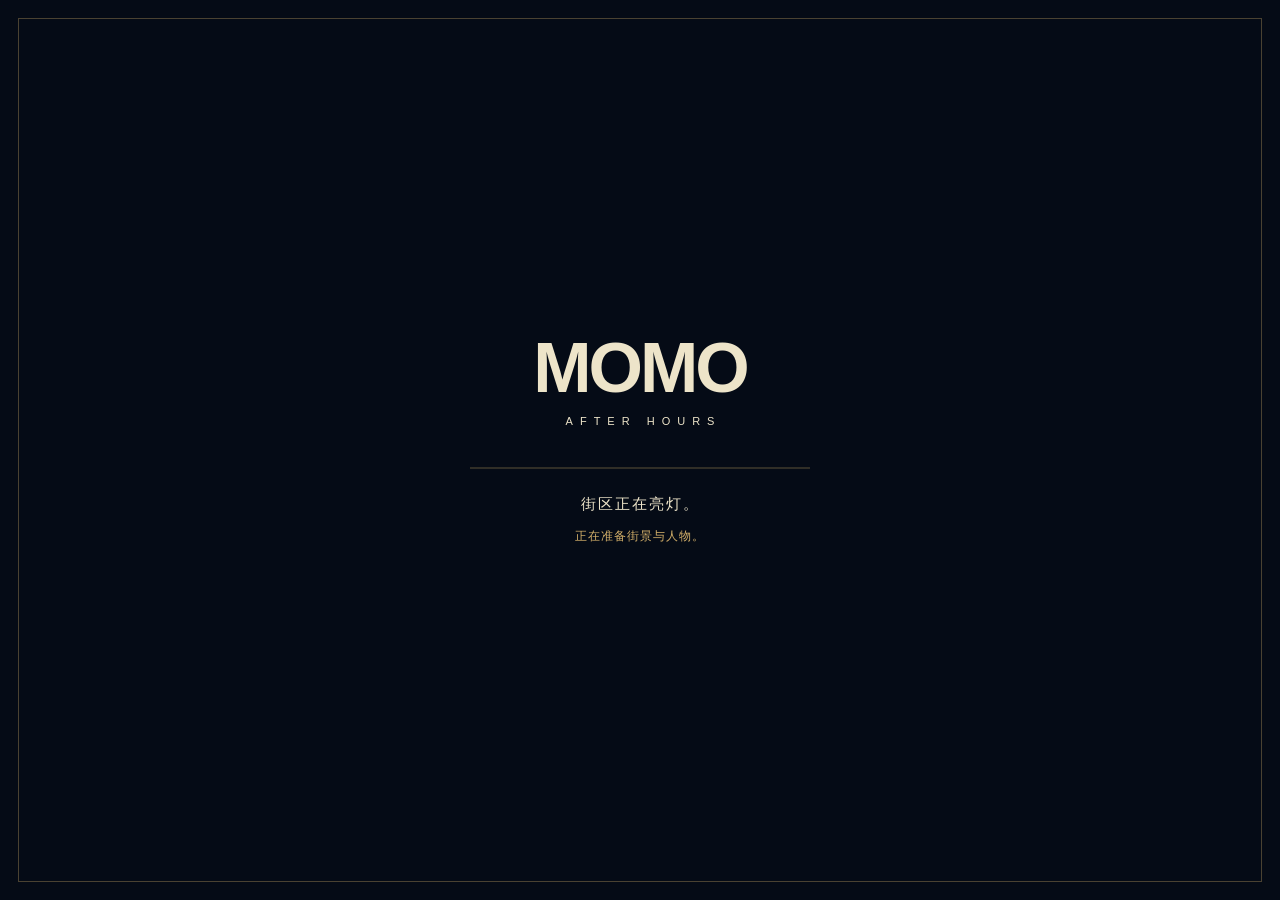
==== commit 82ac6674: "Publish first-screen motion permission with concurrent preload" ====
--- a/index.html
+++ b/index.html
@@ -1,7 +1,7 @@
 <!doctype html>
 <html lang="zh-CN">
-<head><meta charset="UTF-8"><meta name="viewport" content="width=device-width,initial-scale=1,viewport-fit=cover"><meta name="theme-color" content="#101019"><meta name="description" content="魔魔王的个人街区：作品、签名与视觉实验。"><link rel="icon" href="data:,"><title>魔魔王 · 午夜街区</title>  <script type="module" crossorigin src="./assets/site-CHfwBZAX.js"></script>
-  <link rel="stylesheet" crossorigin href="./assets/site-Cd_LzLB9.css">
+<head><meta charset="UTF-8"><meta name="viewport" content="width=device-width,initial-scale=1,viewport-fit=cover"><meta name="theme-color" content="#101019"><meta name="description" content="魔魔王的个人街区：作品、签名与视觉实验。"><link rel="icon" href="data:,"><title>魔魔王 · 午夜街区</title>  <script type="module" crossorigin src="./assets/site-UrkUVAr4.js"></script>
+  <link rel="stylesheet" crossorigin href="./assets/site-cUMT3UCz.css">
 </head>
 <body class="station-city-page continuous-world-page">
 <main id="station-world" aria-busy="true">
@@ -11,6 +11,15 @@
       <div class="world-loading-track" aria-hidden="true"></div>
       <h2 class="world-loading-title">街区正在亮灯。</h2>
       <p id="station-loading-message" class="world-loading-message" role="status">正在准备街景与人物。</p>
+      <section id="station-loading-sensor" class="world-loading-sensor" aria-labelledby="station-loading-sensor-title" hidden>
+        <h3 id="station-loading-sensor-title">开启体感，看看街景纵深</h3>
+        <p id="station-loading-sensor-description">轻轻转动手机，街景会随之变化。授权后自动进入；也可以直接浏览。</p>
+        <div class="world-loading-sensor-actions">
+          <button id="station-loading-sensor-start">开启体感并进入</button>
+          <button id="station-loading-sensor-skip" class="world-loading-sensor-skip">直接浏览</button>
+        </div>
+        <p id="station-loading-sensor-message" class="world-loading-sensor-status" role="status" hidden></p>
+      </section>
       <button id="station-loading-retry" hidden>重新加载</button>
     </div>
   </section>
--- a/assets/site-cUMT3UCz.css
+++ b/assets/site-cUMT3UCz.css
@@ -0,0 +1 @@
+.world-loading{z-index:100;color:#ede4c9;overscroll-behavior:contain;padding:max(24px,env(safe-area-inset-top)) max(24px,env(safe-area-inset-right)) max(24px,env(safe-area-inset-bottom)) max(24px,env(safe-area-inset-left));text-align:center;opacity:1;visibility:visible;box-sizing:border-box;background:#050b16;place-items:center;font-family:Arial,Microsoft YaHei,sans-serif;transition:opacity .32s,visibility .32s;display:grid;position:fixed;inset:0;overflow-y:auto}.world-loading:before{content:"";inset:max(18px,env(safe-area-inset-top)) max(18px,env(safe-area-inset-right)) max(18px,env(safe-area-inset-bottom)) max(18px,env(safe-area-inset-left));pointer-events:none;border:1px solid #d4b06a55;position:absolute}.world-loading-content{width:min(340px,80vw);margin:auto}.world-loading-brand{letter-spacing:-3px;margin:0;font-size:clamp(48px,10vw,70px);font-weight:750;line-height:1}.world-loading-brand span{letter-spacing:7px;margin-top:13px;padding-left:7px;font-size:11px;font-weight:400;display:block}.world-loading-track{background:#d4b06a35;height:2px;margin:40px 0 26px;overflow:hidden}.world-loading-track:after{content:"";background:#e7c582;width:42%;height:100%;animation:1.65s ease-in-out infinite world-loading-travel;display:block;transform:translate(-110%)}.world-loading-title{letter-spacing:2px;margin:0 0 12px;font-size:15px;font-weight:400}.world-loading-message{letter-spacing:1px;color:#d4b06a;min-height:3.4em;margin:0;font-size:12px;line-height:1.7}.world-loading button{font:inherit;color:#ede4c9;cursor:pointer;background:0 0;border:1px solid #d4b06a88;min-height:44px;padding:12px 22px}.world-loading button[hidden]{display:none}.world-loading button:focus-visible{outline-offset:5px;outline:2px solid #ede4c9}.world-loading button:disabled{opacity:.55;cursor:wait}.world-loading-sensor{margin-top:25px}.world-loading-sensor[hidden],.world-loading-sensor [hidden]{display:none}.world-loading-sensor h3{letter-spacing:.5px;margin:0 0 11px;font-size:18px;font-weight:600;line-height:1.5}.world-loading-sensor p{letter-spacing:.4px;color:#d4b06a;margin:0 0 18px;font-size:12px;line-height:1.8}.world-loading-sensor-actions{gap:9px;display:grid}.world-loading-sensor-actions button{border-radius:8px;width:100%;padding:12px 16px;font-size:14px}.world-loading-sensor-actions .world-loading-sensor-skip{color:#d4b06a;border-color:#0000}.world-loading-sensor .world-loading-sensor-status{min-height:1.8em;margin:13px 0 0}.world-loading[data-state=ready]{opacity:0;visibility:hidden;pointer-events:none}.world-loading[data-state=error] .world-loading-track:after{opacity:.3;width:100%;animation:none;transform:none}.world-loading[data-state=sensor] .world-loading-track:after{width:100%;animation:none;transform:none}.world-loading[data-state=sensor] .world-loading-message{display:none}@keyframes world-loading-travel{to{transform:translate(350%)}}@media (prefers-reduced-motion:reduce){.world-loading{transition:none}.world-loading-track:after{width:100%;animation:none;transform:none}}@media (height<=500px){.world-loading-brand{font-size:34px}.world-loading-brand span{margin-top:8px}.world-loading-track{margin:16px 0 12px}.world-loading-title{margin-bottom:7px;font-size:13px}.world-loading-message{min-height:1.7em}.world-loading-content{width:min(420px,80vw)}.world-loading-sensor{margin-top:14px}.world-loading-sensor h3{margin-bottom:7px;font-size:16px}.world-loading-sensor p{margin-bottom:10px}.world-loading-sensor-actions{grid-template-columns:1fr 1fr}.world-loading-sensor-actions button{padding:10px 12px;font-size:13px}}.scene-terminal-layer{z-index:17;pointer-events:none;transform-style:preserve-3d;font-family:Inter,Arial,Microsoft YaHei,sans-serif;position:absolute;inset:0}.scene-terminal-layer [hidden]{display:none!important}.personal-terminal{--metal:#131b31;--edge:#070c19;--cyan:#61e9f4;--yellow:#edfa65;pointer-events:auto;filter:drop-shadow(24px 35px 13px #040816ae);transform-origin:36% 55%;width:min(56vw,980px);height:min(74svh,700px);min-height:500px;position:absolute;top:12%;left:10%;transform:perspective(1100px)rotateY(-5deg)rotateX(1deg)}.terminal-floor{z-index:-3;filter:blur(17px);background:#050817b8;border-radius:50%;height:55px;position:absolute;bottom:-38px;left:6%;right:-12%;transform:skew(-20deg)}.terminal-pedestal{z-index:-2;clip-path:polygon(12% 0,87% 0,100% 100%,0 100%);background:linear-gradient(90deg,#080d1a,#27394e 13%,#0c1427 40%,#040919 70%,#1b3046);border-bottom:6px solid #b8ce68;width:62%;height:57px;position:absolute;bottom:-42px;left:21%;box-shadow:0 16px 18px #010309a6}.terminal-shell{clip-path:polygon(1.5% 0,96.5% 1.2%,100% 4%,99% 100%,2% 98.5%,0 94%);background:linear-gradient(135deg,#303b4e,#0b1022 12%,#202a40 82%,#070b17);border:2px solid #4b5868;width:100%;height:100%;position:relative;box-shadow:inset 0 0 0 5px #070b16,inset 0 0 0 9px #48546a,inset 0 0 0 12px #050817,12px 12px #07101f,16px 16px #334055,0 0 26px #14d7f454}.terminal-edge{background:linear-gradient(90deg,#0acbef,#edf960 42%,#50576c 60%,#0acbef);height:8px;position:absolute;top:2%;left:3%;right:4%;box-shadow:0 0 14px #45e9ff}.terminal-bezel{background:#070c18;border:7px solid #080c18;position:absolute;inset:18px 24px 22px 20px;box-shadow:inset 0 0 0 2px #59657b,inset 0 0 0 7px #151e31,0 0 0 2px #131b2a}.terminal-rivets{pointer-events:none;z-index:2;position:absolute;inset:-1px}.terminal-rivets i{background:radial-gradient(circle at 32% 30%,#a4aeba,#24354d 57%,#050817 70%);border-radius:50%;width:7px;height:7px;position:absolute;box-shadow:0 0 0 2px #02050d}.terminal-rivets i:first-child{top:8px;left:8px}.terminal-rivets i:nth-child(2){top:8px;right:8px}.terminal-rivets i:nth-child(3){bottom:8px;left:8px}.terminal-rivets i:nth-child(4){bottom:8px;right:8px}.terminal-glass{color:#f0f6f8;background:linear-gradient(120deg,#0d1730 0%,#0a1024 55%,#111b32);border:1px solid #3a7791;flex-direction:column;display:flex;position:absolute;inset:13px 15px;overflow:hidden;box-shadow:inset 0 0 45px #041224,inset 0 0 2px #63dfff,0 0 18px #2cd8f447}.terminal-glass:before{content:"";pointer-events:none;z-index:5;background:linear-gradient(115deg,#a7ffff0b,#0000 27% 73%,#b7ceff0c);position:absolute;inset:0}.terminal-side{z-index:-1;background:linear-gradient(90deg,#384862,#080e1d 38%,#2c3d53 90%);border-right:3px solid #111b2d;width:19px;position:absolute;top:23px;bottom:-12px;right:-19px;transform:skewY(13deg)}.terminal-heading{border-bottom:1px solid #2a4968;justify-content:space-between;align-items:flex-start;gap:16px;padding:18px 23px 12px;display:flex}.terminal-heading h2{letter-spacing:.08em;color:#f4f7e6;margin:2px 0 4px;font-size:clamp(21px,2.1vw,32px);font-weight:800}.terminal-heading p{color:#a7c5d6;margin:0;font-size:13px}.terminal-code{color:var(--cyan);letter-spacing:.3em;font-size:11px;font-weight:700}.terminal-led{background:var(--yellow);width:11px;height:11px;box-shadow:0 0 15px var(--yellow);border-radius:50%;margin:9px 6px 0}.personal-terminal button,.personal-terminal select,.personal-terminal input,.personal-terminal a{font:inherit}.personal-terminal button,.personal-terminal a,.personal-terminal select,.personal-terminal input{min-height:44px}.personal-terminal button{cursor:pointer}.personal-terminal button:focus-visible,.personal-terminal a:focus-visible,.personal-terminal select:focus-visible,.personal-terminal input:focus-visible{outline:2px solid var(--yellow);outline-offset:2px}.personal-terminal button:disabled{cursor:not-allowed;opacity:.45}.logo-controls{gap:14px;padding:12px 20px 9px;display:flex}.logo-controls label{color:#a8c4d5;white-space:nowrap;align-items:center;gap:8px;font-size:12px;display:flex}.logo-controls select,.logo-controls input{color:#f3f9ff;background:#0c1730;border:1px solid #41627d;border-radius:2px;padding:0 12px}.logo-controls select{max-width:140px}.logo-controls input{width:min(24vw,240px)}.logo-controls input::placeholder{color:#8aafc3}.logo-workspace{flex:1;grid-template-columns:minmax(160px,25%) minmax(0,1fr);gap:14px;min-height:0;padding:0 20px 6px;display:grid}.logo-index{background:#070e21;border:1px solid #345474;flex-direction:column;min-height:0;display:flex}.logo-count{color:var(--yellow);border-bottom:1px solid #2d435c;padding:11px 12px;font-size:12px}.logo-groups{scrollbar-color:#497ca1 #081329;min-height:0;overflow-y:auto}.logo-group{text-align:left;color:#b9d2df;background:0 0;border:0;border-bottom:1px solid #1f3550;width:100%;padding:7px 12px;font-size:13px;display:block}.logo-group:hover{color:#fff;background:#1b3045}.logo-group[aria-pressed=true]{background:var(--yellow);color:#071023;font-weight:800}.logo-detail{flex-direction:column;min-width:0;min-height:0;display:flex}.logo-preview{background:#091123;border:1px solid #2d516e;flex:1 1 0;min-width:0;min-height:0;position:relative;overflow:hidden}.logo-preview canvas{object-fit:contain;width:100%;height:100%;display:block;position:absolute;inset:0}.logo-preview-state{color:#e4f3f9;background:#071126dd;padding:2px 5px;font-size:12px;position:absolute;bottom:9px;left:10px}.logo-preview-state:empty{display:none}.logo-selection{justify-content:space-between;align-items:baseline;gap:14px;padding:8px 0 5px;display:flex}.logo-selection span{letter-spacing:.13em;color:#78d9e6;font-size:10px}.logo-selection h3{color:#f3f9ff;margin:1px 0 0;font-size:16px}.logo-variants{scrollbar-color:#467592 #0b1730;gap:6px;padding:2px 0 7px;display:flex;overflow-x:auto}.logo-variants button{white-space:nowrap;color:#b8d4e4;background:#111d35;border:1px solid #355a78;padding:0 11px;font-size:12px}.logo-variants button[aria-pressed=true]{color:#0b1422;background:var(--yellow);border-color:var(--yellow);font-weight:700}.logo-selection,.logo-variants,.logo-downloads,.logo-download-note{flex-shrink:0}.logo-downloads{gap:8px;display:flex}.logo-downloads button{color:#edfbff;background:#102b3d;border:1px solid #80b9cb;padding:0 14px;font-size:12px;font-weight:700}.logo-downloads .download-scene{background:var(--yellow);color:#0b1424;border-color:var(--yellow)}.logo-download-note{color:#9abaca;min-height:15px;margin:5px 0 0;font-size:11px}.terminal-foot{color:#90b6c4;border-top:1px solid #2a465f;justify-content:space-between;align-items:center;gap:12px;margin:0 20px;padding:5px 0 8px;font-size:11px;display:flex}.terminal-foot>div{gap:14px;display:flex}.terminal-foot a{color:#93ecfa;align-items:center;min-height:32px;text-decoration:none;display:inline-flex}.portfolio-terminal{width:min(56vw,980px);height:min(58svh,540px);top:17%}.portfolio-terminal .terminal-shell{width:calc(100% - 74px)}.portfolio-terminal .terminal-side{right:55px}.portfolio-glass{background:linear-gradient(130deg,#0b132a,#0c1934)}.portfolio-content{flex:1;grid-template-columns:48% minmax(0,1fr);gap:22px;min-height:0;padding:23px;display:grid}.portfolio-image{color:#7ba3ba;letter-spacing:.3em;background:linear-gradient(135deg,#101c37,#0b1329);border:1px solid #426381;place-items:center;min-height:0;font-size:14px;display:grid;overflow:hidden}.portfolio-image img{object-fit:cover;width:100%;height:100%}.portfolio-copy{align-self:center;min-width:0}.portfolio-category{color:var(--cyan);letter-spacing:.2em;font-size:12px}.portfolio-copy h3{color:#edfa65;margin:14px 0;font-size:clamp(26px,3.3vw,52px);line-height:1.12}.portfolio-copy p{color:#c4d7e5;max-width:27ch;font-size:clamp(13px,1.25vw,17px);line-height:1.7}.portfolio-link{color:#081321;background:var(--yellow);align-items:center;margin-top:9px;padding:0 18px;font-weight:800;text-decoration:none;display:inline-flex}.portfolio-switches{background:linear-gradient(90deg,#273a53,#080e1e);border:2px solid #56677c;flex-direction:column;justify-content:center;gap:8px;width:74px;padding:7px;display:flex;position:absolute;top:8%;bottom:5%;right:0;box-shadow:8px 9px #060b18}.portfolio-numbers,.portfolio-step{flex-direction:column;gap:7px;display:flex}.portfolio-switches button{color:#e6f0f5;background:#101d36;border:2px solid #57728e;place-items:center;min-width:48px;min-height:48px;font-size:17px;font-weight:800;display:grid}.portfolio-switches button[aria-pressed=true]{background:var(--yellow);color:#091326;border-color:#fff787}.portfolio-step{margin-top:auto}.portfolio-step button{font-size:29px;line-height:1}@media (width<=900px){.personal-terminal{width:71vw;height:76svh;min-height:0;top:10%;left:3%;transform:perspective(1000px)rotateY(-3deg)}.portfolio-terminal{width:72vw}.logo-workspace{grid-template-columns:minmax(130px,27%) minmax(0,1fr)}.terminal-heading{padding:14px 17px 10px}.logo-controls,.logo-workspace{padding-inline:15px}.terminal-foot{margin-inline:15px}}@media (width<=700px){.personal-terminal,.portfolio-terminal{filter:drop-shadow(7px 18px 8px #040816ae);width:96%;height:70svh;top:7%;left:2%;transform:none}.terminal-bezel{border-width:5px;inset:13px 14px 17px 13px}.terminal-glass{inset:8px}.logo-glass{overflow-y:auto}.terminal-heading{padding:11px 13px 8px}.terminal-heading h2{font-size:21px}.terminal-heading p{font-size:11px}.logo-controls{gap:6px;padding:7px 10px}.logo-controls label{gap:4px;font-size:11px}.logo-controls select{width:77px;padding:0 4px}.logo-controls input{width:38vw;padding:0 7px}.logo-workspace{flex-direction:column;flex:none;gap:6px;padding:0 10px 4px;display:flex;overflow:visible}.logo-index{flex:none;max-height:19svh}.logo-count{padding:5px 8px}.logo-groups{flex:none;display:flex;overflow:auto hidden}.logo-group{white-space:nowrap;border-bottom:0;border-right:1px solid #233b57;flex:none;width:auto;padding:0 10px}.logo-detail{flex:none}.logo-preview{flex:none;height:18svh;min-height:130px}.logo-selection{padding:4px 0 2px}.logo-selection h3{font-size:13px}.logo-variants{padding-bottom:3px}.logo-variants button{padding:0 8px}.logo-downloads button{flex:1;padding:0 7px;font-size:11px}.logo-download-note{margin:2px 0;font-size:10px}.terminal-foot{flex-wrap:wrap;margin:0 10px;padding:3px 0;font-size:9px}.terminal-foot a{min-height:27px}.portfolio-terminal .terminal-shell{width:calc(100% - 57px)}.portfolio-terminal .terminal-side{right:39px}.portfolio-switches{width:58px;padding:4px}.portfolio-switches button{min-width:44px;min-height:44px;font-size:15px}.portfolio-content{grid-template-rows:minmax(130px,1fr) auto;grid-template-columns:1fr;gap:12px;padding:12px}.portfolio-copy h3{margin:6px 0;font-size:27px}.portfolio-copy p{font-size:12px;line-height:1.5}.portfolio-image{font-size:11px}.portfolio-glass .terminal-heading{padding-right:8px}}@media (width<=390px){.logo-index{max-height:14svh}.logo-preview{min-height:15svh}.logo-controls input{width:34vw}.terminal-heading p,.terminal-foot>span{display:none}}@media (prefers-reduced-motion:reduce){.personal-terminal{scroll-behavior:auto}}.logo-downloads a{color:#edfbff;cursor:pointer;background:#102b3d;border:1px solid #80b9cb;justify-content:center;align-items:center;min-height:44px;padding:0 14px;font-size:12px;font-weight:700;text-decoration:none;display:inline-flex}.logo-downloads a[aria-disabled=true]{opacity:.45;pointer-events:none;cursor:default}.logo-selection{flex-direction:column;align-items:stretch;gap:4px;min-width:0}.logo-selection>div{min-width:0}.logo-variants{overscroll-behavior:contain;max-width:100%}.logo-groups,.logo-glass{overscroll-behavior:contain}.terminal-heading,.logo-controls,.terminal-foot{flex-shrink:0}.logo-terminal .terminal-heading{padding-top:12px;padding-bottom:9px}.logo-terminal .terminal-heading h2{font-size:26px}.logo-terminal .terminal-heading p{font-size:12px}.portfolio-terminal{min-height:0}@media (width<=700px){.scene-terminal-layer{transform:translateZ(0)!important}.personal-terminal,.portfolio-terminal{width:90%;height:auto;min-height:0;max-height:none;top:128px;bottom:178px;left:5%;transform:none}.terminal-glass{inset:7px}.terminal-bezel{border-width:4px;inset:12px 10px 13px}.logo-terminal .terminal-heading{padding:10px 10px 7px}.logo-terminal .terminal-heading h2{font-size:21px}.logo-controls{grid-template-columns:78px minmax(0,1fr);gap:8px;display:grid}.logo-controls label{flex-direction:column;align-items:stretch;gap:4px;min-width:0;display:flex}.logo-controls select,.logo-controls input{box-sizing:border-box;width:100%;min-width:0;max-width:none}.logo-selection{flex-direction:column;align-items:stretch;gap:5px;width:100%;display:flex}.logo-selection>div{width:100%;min-width:0}.logo-selection h3{font-size:13px;line-height:1.5}.logo-selection span{letter-spacing:0;white-space:nowrap}.logo-variants{width:100%;max-width:100%}.logo-preview{height:150px;min-height:150px}.logo-downloads{flex-wrap:wrap}.logo-downloads a{flex:1;padding:0 7px;font-size:11px}.logo-download-note{min-height:0;line-height:1.6}.terminal-foot{padding-bottom:10px;display:block}.terminal-foot>div{flex-wrap:wrap;gap:12px}.portfolio-terminal{top:145px;bottom:190px}.portfolio-content{grid-template-rows:minmax(80px,1fr) auto;gap:8px;padding:10px}.portfolio-copy h3{font-size:25px}.portfolio-copy p{font-size:11px}.portfolio-glass .terminal-heading p{display:none}.portfolio-glass .terminal-heading h2{font-size:19px}.portfolio-switches{width:52px}.portfolio-terminal .terminal-shell{width:calc(100% - 52px)}.journey-viewport[data-terminal-open=true] .guide-plane{visibility:hidden}}@media (height<=680px) and (width<=700px){.personal-terminal,.portfolio-terminal{top:110px;bottom:155px}.terminal-heading h2,.logo-terminal .terminal-heading h2{font-size:18px}.portfolio-content{display:block;overflow-y:auto}.portfolio-image{min-height:95px}.portfolio-copy h3{margin-top:8px}}.scene-screen-toggle{z-index:42;color:#eaf5ec;cursor:pointer;background:#0b1525e8;border:1px solid #6596a2;min-height:44px;padding:10px 15px;font-size:12px;position:absolute;top:88px;right:5%}.scene-screen-toggle[hidden]{display:none}@media (width<=700px){.scene-screen-toggle{min-height:30px;padding:5px 10px;font-size:10px;top:94px;right:20px}}.terminal-prop-trigger{color:#dff4ec;pointer-events:auto;filter:drop-shadow(14px 18px 6px #030613ab);transform-origin:50% 85%;background:0 0;border:0;width:clamp(126px,15vw,215px);height:clamp(112px,17vw,235px);padding:0;transition:filter .2s,transform .2s;position:absolute;bottom:22%;right:13%;transform:perspective(800px)rotateY(-17deg)}.terminal-prop-trigger:hover,.terminal-prop-trigger:focus-visible{filter:drop-shadow(0 0 19px #7de9ebaa)drop-shadow(14px 18px 6px #030613ab);background:0 0;transform:perspective(800px)rotateY(-12deg)translateY(-5px)}.terminal-prop-trigger:focus-visible{outline-offset:7px;outline:3px solid #edfa65}.terminal-prop-case{background:linear-gradient(125deg,#2b4059,#08101f 21%,#192b43 85%);border:4px solid #07101e;padding:7px;display:block;position:absolute;inset:0 0 18%;box-shadow:inset 0 0 0 2px #65798c,6px 8px #07101b,9px 11px #334258}.terminal-prop-screen{text-align:center;background:linear-gradient(140deg,#142b49,#081326 65%,#173658);border:3px solid #41798a;flex-direction:column;justify-content:center;align-items:center;width:100%;height:100%;line-height:1.3;display:flex;box-shadow:inset 0 0 18px #36d8e340,0 0 12px #57d9e652}.terminal-prop-screen small{letter-spacing:.14em;color:#88e9ec;font-size:clamp(8px,.75vw,11px)}.terminal-prop-screen strong{color:#eff5e3;white-space:nowrap;font-size:clamp(13px,1.35vw,19px)}.terminal-prop-stand{clip-path:polygon(30% 0,70% 0,100% 100%,0 100%);background:#17273b;border-bottom:4px solid #dce764;height:20%;position:absolute;top:100%;left:27%;right:27%}.portfolio-prop-trigger{bottom:23%;right:15%}.terminal-focus-overlay{z-index:70;isolation:isolate;pointer-events:auto;-webkit-backdrop-filter:blur(7px);backdrop-filter:blur(7px);overscroll-behavior:contain;opacity:0;background:#030915d9;font-family:Inter,Arial,Microsoft YaHei,sans-serif;transition:opacity .2s ease-out;position:absolute;inset:0}.terminal-focus-overlay.revealed{opacity:1}.terminal-focus-overlay [hidden]{display:none!important}.terminal-focus-overlay .personal-terminal{filter:drop-shadow(17px 20px 18px #01040cc9);width:min(980px,100% - 80px);height:min(700px,100svh - 150px);min-height:0;max-height:none;top:52%;left:50%;transform:translate(-50%,-50%)}.terminal-focus-overlay .portfolio-terminal{height:min(540px,100svh - 150px)}.terminal-focus-overlay .scene-screen-toggle{top:max(24px,env(safe-area-inset-top));right:max(24px,env(safe-area-inset-right));z-index:75;min-height:44px;padding:8px 18px;font-size:13px}.terminal-focus-overlay .logo-glass,.terminal-focus-overlay .portfolio-content{overscroll-behavior:contain}body.terminal-focused header{visibility:hidden}@media (width<=700px){.terminal-prop-trigger,.portfolio-prop-trigger{width:clamp(100px,33vw,145px);height:clamp(104px,33vw,150px);bottom:25%;right:12%;transform:perspective(650px)rotateY(-10deg)}.terminal-prop-trigger:hover,.terminal-prop-trigger:focus-visible{transform:perspective(650px)rotateY(-7deg)translateY(-3px)}.terminal-prop-screen small{font-size:9px}.terminal-prop-screen strong{font-size:14px}.terminal-focus-overlay .personal-terminal,.terminal-focus-overlay .portfolio-terminal{left:12px;right:12px;top:max(72px,calc(env(safe-area-inset-top) + 58px));bottom:max(18px,calc(env(safe-area-inset-bottom) + 12px));width:auto;height:auto;transform:none}.terminal-focus-overlay .scene-screen-toggle{top:max(12px,env(safe-area-inset-top));right:max(12px,env(safe-area-inset-right));min-height:44px;padding:8px 13px;font-size:12px}.terminal-focus-overlay .terminal-heading h2{font-size:20px}.terminal-focus-overlay .logo-glass{-webkit-overflow-scrolling:touch;overflow-y:auto}.terminal-focus-overlay .logo-index{max-height:20svh}.terminal-focus-overlay .logo-preview{height:clamp(104px,18svh,170px);min-height:104px}.terminal-focus-overlay .portfolio-content{-webkit-overflow-scrolling:touch;overflow-y:auto}}@media (height<=500px) and (orientation:landscape){.terminal-focus-overlay .personal-terminal,.terminal-focus-overlay .portfolio-terminal{left:max(76px,calc(env(safe-area-inset-left) + 68px));right:max(12px,env(safe-area-inset-right));top:max(10px,env(safe-area-inset-top));bottom:max(10px,env(safe-area-inset-bottom));width:auto;height:auto;transform:none}.terminal-focus-overlay .scene-screen-toggle{top:max(10px,env(safe-area-inset-top));left:max(10px,env(safe-area-inset-left));width:54px;min-height:44px;padding:5px 7px;line-height:1.3;right:auto}.terminal-focus-overlay .terminal-heading{padding:6px 9px 4px}.terminal-focus-overlay .terminal-heading h2{font-size:16px}.terminal-focus-overlay .terminal-heading p{display:none}.terminal-focus-overlay .logo-controls{grid-template-columns:78px minmax(0,1fr);padding:3px 8px}.terminal-focus-overlay .logo-workspace{flex:1;grid-template-columns:minmax(110px,30%) minmax(0,1fr);min-height:0;padding:0 8px 4px;display:grid;overflow:hidden}.terminal-focus-overlay .logo-index{min-height:0;max-height:none}.terminal-focus-overlay .logo-groups{display:block;overflow:auto}.terminal-focus-overlay .logo-detail{min-height:0;overflow-y:auto}.terminal-focus-overlay .logo-preview{height:78px;min-height:78px}.terminal-focus-overlay .logo-variants button,.terminal-focus-overlay .logo-downloads a{min-height:35px}.terminal-focus-overlay .terminal-foot{display:none}.terminal-focus-overlay .portfolio-content{grid-template-rows:1fr;grid-template-columns:35% 1fr;min-height:0;display:grid;overflow-y:auto}.terminal-focus-overlay .portfolio-image{min-height:70px}.terminal-focus-overlay .portfolio-copy h3{margin:4px 0;font-size:20px}.terminal-focus-overlay .portfolio-switches{top:4%;bottom:4%}}@media (prefers-reduced-motion:reduce){.terminal-prop-trigger,.terminal-focus-overlay{transition:none}.terminal-focus-overlay{-webkit-backdrop-filter:none;backdrop-filter:none}}@font-face{font-family:CityBrush;src:url(../fonts/city-brush.ttf)format("truetype");font-display:swap}:root{--lightningcss-light: ;--lightningcss-dark:initial;color-scheme:dark;color:#f7efdf;font-synthesis:none;background:#101019;font-family:Inter,Microsoft YaHei,sans-serif}*{box-sizing:border-box}html,body{width:100%;height:100%;margin:0;overflow:hidden}button,a{-webkit-tap-highlight-color:transparent}button{font:inherit;color:inherit;cursor:pointer;background:0 0;border:0}button:disabled{cursor:default;opacity:.4}a{color:inherit;text-decoration:none}[hidden]{display:none!important}button:focus-visible,a:focus-visible{outline-offset:5px;outline:2px solid #f1d992}.station-city-page #station-world,.station-city-page #station-stage{isolation:isolate;width:100%;height:100svh;position:relative;overflow:hidden}.station-city-page #station-stage>canvas{touch-action:none;width:100%;height:100%;display:block;position:absolute;inset:0}.station-city-page #station-carriers{pointer-events:none;position:absolute;inset:0}.station-chrome{z-index:5;pointer-events:none;position:absolute;inset:0}.station-chrome button,.station-chrome a{pointer-events:auto}.station-header{top:max(25px,env(safe-area-inset-top));left:max(34px,env(safe-area-inset-left));right:max(34px,env(safe-area-inset-right));text-shadow:0 2px 9px #000;justify-content:space-between;align-items:center;display:flex;position:absolute}.station-brand{letter-spacing:-1.5px;font-size:28px;font-weight:800}.station-brand span{letter-spacing:3px;margin-top:4px;font-size:8px;font-weight:400;display:block}.station-header nav{gap:24px;display:flex}.station-header button{min-height:44px;font-size:13px;position:relative}.station-header button:after{content:"";background:#f5d18a;height:1px;transition:right .3s;position:absolute;bottom:7px;left:0;right:100%}.station-header button:hover:after{right:0}.station-caption{text-shadow:0 3px 12px #080910;width:32%;position:absolute;top:18%;right:7%}.station-caption>span{letter-spacing:3px;color:#e7c28e;font:10px/1.4 monospace}.station-caption h1{letter-spacing:4px;margin:12px 0;font-family:CityBrush,serif;font-size:clamp(28px,3.2vw,52px);font-weight:400}.station-caption p{letter-spacing:2px;color:#e2d7c7;margin:8px 0;font-size:13px;line-height:1.7}.station-caption,.station-feature{transition:opacity .2s}#station-stage[data-transition=true] .station-caption,#station-stage[data-transition=true] .station-feature{opacity:0;pointer-events:none}#station-stage[data-transition=true] .station-feature button{pointer-events:none}#station-stage:not([data-scene=entry]) .station-caption{white-space:nowrap;align-items:center;gap:14px;width:auto;display:flex;top:27px;left:50%;right:auto;transform:translate(-50%)}#station-stage:not([data-scene=entry]) .station-caption h1{letter-spacing:2px;margin:0;font-size:20px}#station-stage:not([data-scene=entry]) .station-caption p{display:none}@media (width<=700px) and (orientation:portrait){#station-stage[data-scene] .station-caption{top:calc(64px + env(safe-area-inset-top,0px));white-space:nowrap;align-items:center;gap:9px;width:auto;display:flex;left:50%;right:auto;transform:translate(-50%)}#station-stage[data-scene] .station-caption h1{letter-spacing:1px;margin:0;font-size:15px;line-height:18px}#station-stage[data-scene] .station-caption>span{letter-spacing:1px;font-size:8px}#station-stage[data-scene] .station-caption p{display:none}}@media (height<=500px) and (orientation:landscape){#station-stage:not([data-scene=entry]) .station-caption{gap:9px;top:17px}#station-stage:not([data-scene=entry]) .station-caption h1{font-size:16px}}.station-feature{pointer-events:auto;-webkit-backdrop-filter:blur(8px);backdrop-filter:blur(8px);background:#141217bd;border:1px solid #a58c554d;border-radius:3px;width:clamp(190px,24vw,340px);padding:20px;position:absolute;bottom:17%;right:6%;box-shadow:0 16px 45px #0006}.station-logo-button{text-align:left;flex-direction:column;gap:22px;width:100%;display:flex}.station-logo-button img{object-fit:contain;background:#eaddbd;width:100%;height:92px;padding:10px 20px}.station-logo-button span{letter-spacing:1px;justify-content:space-between;align-items:center;font-size:12px;display:flex}.station-logo-button b{font-size:23px;font-weight:400}.station-feature h2{margin:10px 0;font:24px CityBrush,serif}.station-feature p,.station-feature>div>span{color:#c5b79e;font-size:11px;line-height:1.6}.station-feature>div>button{min-height:44px;padding:0;font-size:11px}.station-work-slots{gap:10px;display:flex}.station-work-slots button{border:1px solid #b7975c66;border-radius:50%;width:44px;height:44px;font:12px monospace}.station-work-slots button[aria-pressed=true]{background:#b99b5926;border-color:#e9d499}.station-footer{bottom:max(24px,env(safe-area-inset-bottom));left:max(34px,env(safe-area-inset-left));right:max(34px,env(safe-area-inset-right));justify-content:space-between;align-items:center;gap:15px;display:flex;position:absolute}.station-navigation{align-items:center;gap:12px;display:flex}.station-navigation>button{width:44px;height:44px;font-size:21px}.station-navigation #station-dots{gap:2px;display:flex}.station-navigation #station-dots button{place-items:center;width:31px;height:44px;display:grid}.station-navigation #station-dots button:before{content:"";background:#ffffff45;width:14px;height:3px;transition:background .25s,width .25s}.station-navigation #station-dots button[aria-current=true]:before{background:#f3dcaa;width:24px}.station-tools{gap:10px;display:flex}.station-tools button{background:#0e0d169c;border:1px solid #d9cdaa33;border-radius:2px;min-height:44px;padding:0 10px;font-size:11px}.station-status{color:#efce8f;text-shadow:0 2px 8px #000;max-width:44%;font-size:11px;line-height:1.8;position:absolute;bottom:90px;left:36px}.station-status button{padding:5px 10px;text-decoration:underline}#station-map,#station-nearby{-webkit-backdrop-filter:blur(18px);backdrop-filter:blur(18px);pointer-events:auto;z-index:9;background:#15121cf5;border:1px solid #c2a26766;width:min(360px,100% - 44px);max-height:65svh;padding:14px;position:absolute;bottom:90px;right:34px;overflow:auto;box-shadow:0 20px 60px #0008}#station-map>div{color:#cdbb97;justify-content:space-between;align-items:center;margin-bottom:8px;font-size:12px;display:flex}#station-map>div>button{width:44px;height:44px;font-size:22px}#station-map>a,#station-nearby>button{text-align:left;border-top:1px solid #b4a48125;justify-content:space-between;align-items:center;width:100%;min-height:52px;padding:12px;font-size:13px;display:flex}#station-map a[aria-current=true]{color:#f5d48e}#station-map a small{color:#958d84;font:10px monospace}.station-city-page .terminal-focus-overlay{z-index:30;-webkit-backdrop-filter:blur(8px);backdrop-filter:blur(8px);background:#0908108c}.station-city-page .terminal-focus-overlay .terminal-shell{--cyan:#d5b775;--yellow:#edcf89;background:linear-gradient(125deg,#665136,#211c27 14%,#302830 80%);border-color:#b59b65;box-shadow:inset 0 0 0 5px #17131a,inset 0 0 0 8px #826842,8px 12px #100d13}.station-city-page .terminal-edge{background:#e5c58c;box-shadow:0 0 9px #b68f5555}.station-city-page .terminal-glass{border-color:#846e4e}.station-city-page .terminal-led{background:#ebce8d;box-shadow:0 0 5px #ebce8d}.station-city-page .scene-screen-toggle{color:#f4e1b5;background:#19151fee;border-color:#af905b;min-height:44px}.station-city-page .logo-groups button[aria-pressed=true],.station-city-page .logo-variants button[aria-pressed=true]{background:#ad874c24;border-color:#c6a566}.station-city-page .terminal-foot a{align-items:center;min-height:44px;display:inline-flex}.station-city-page .terminal-floor,.station-city-page .terminal-pedestal{display:none}@media (width<=700px) and (orientation:portrait){.station-header{top:max(16px,env(safe-area-inset-top));left:20px;right:20px}.station-brand{font-size:23px}.station-header nav{gap:14px}.station-header button{font-size:11px}.station-caption{text-align:right;width:64%;top:15%;left:auto;right:7%}.station-caption h1{letter-spacing:2px;font-size:31px}.station-caption p{letter-spacing:1px;font-size:11px}.station-feature{width:43%;padding:12px;bottom:21%;right:18px}.station-logo-button{gap:12px}.station-logo-button img{height:66px;padding:8px}.station-logo-button span{letter-spacing:0;font-size:10px}.station-feature h2{font-size:21px}.station-work-slots{gap:7px}.station-work-slots button{border-radius:3px;width:35px;height:44px}.station-footer{left:16px;right:16px;bottom:max(12px,env(safe-area-inset-bottom));flex-direction:column-reverse;gap:4px;display:flex}.station-tools{justify-content:space-between;gap:6px;width:100%}.station-tools button{padding:0 8px;font-size:10px}.station-navigation{justify-content:space-between;gap:3px;width:100%}.station-navigation #station-dots{gap:4px}.station-status{max-width:80%;font-size:10px;bottom:119px;left:20px}#station-map,#station-nearby{max-height:62svh;bottom:118px;right:18px}.station-city-page .terminal-focus-overlay .personal-terminal{top:max(68px,calc(env(safe-area-inset-top) + 58px))}}@media (height<=500px) and (orientation:landscape){.station-header{top:max(9px,env(safe-area-inset-top));left:max(24px,env(safe-area-inset-left));right:max(24px,env(safe-area-inset-right))}.station-brand{font-size:22px}.station-brand span{display:none}.station-header nav{gap:18px}.station-caption{width:34%;top:23%;right:7%}.station-caption h1{margin:6px 0;font-size:26px}.station-caption p{display:none}.station-feature{width:25%;padding:10px;bottom:19%;right:6%}.station-logo-button{gap:6px}.station-logo-button img{height:50px;padding:5px}.station-logo-button span{font-size:10px}.station-feature p{display:none}.station-feature h2{margin:4px 0;font-size:18px}.station-footer{left:max(22px,env(safe-area-inset-left));right:max(22px,env(safe-area-inset-right));bottom:max(6px,env(safe-area-inset-bottom))}.station-tools{gap:5px}.station-tools button{padding:0 7px;font-size:10px}.station-status{font-size:10px;bottom:58px;left:28px}#station-map,#station-nearby{max-height:70svh;bottom:58px}.station-city-page .terminal-focus-overlay .terminal-foot{flex-shrink:0;padding:0 8px;display:flex}.station-city-page .terminal-foot>span{display:none}.station-city-page .terminal-foot a{font-size:11px}.station-city-page .terminal-foot>div{flex-wrap:wrap;gap:8px;display:flex}}@media (prefers-reduced-motion:reduce){*,:before,:after{scroll-behavior:auto!important;transition:none!important}.station-feature,.station-city-page .terminal-focus-overlay{-webkit-backdrop-filter:none;backdrop-filter:none}}.station-city-inspector{color:#f2e7d4;background:#17141ded;border:1px solid #ae905f;border-radius:4px;width:min(1050px,92vw);max-height:90svh;padding:24px;overflow:auto}.station-city-inspector::backdrop{-webkit-backdrop-filter:blur(8px);backdrop-filter:blur(8px);background:#06040acc}.station-city-inspector .inspection-heading{justify-content:space-between;align-items:center;gap:18px;display:flex}.station-city-inspector h2{font:25px CityBrush,serif}.station-city-inspector .object-location{color:#c9b491;font-size:11px}.station-city-inspector button,.station-city-inspector a,.station-city-inspector select{min-height:44px;color:inherit;background:#29222c;border:1px solid #b79c6244;padding:10px;font:12px inherit}.station-city-inspector .inspection-images{justify-content:center;gap:16px;min-height:220px;display:flex}.station-city-inspector .inspection-picture{max-width:100%;position:relative;overflow:hidden}.station-city-inspector .inspection-picture img{width:100%;display:block}.station-city-inspector .inspection-board{transform-origin:0 0;position:absolute;top:0;left:0}.station-city-inspector .inspection-controls{flex-wrap:wrap;align-items:center;gap:12px;margin-top:20px;display:flex}.station-city-inspector .inspection-controls label{font-size:12px}.station-city-inspector .inspection-controls select{max-width:220px;margin-left:8px}.station-city-inspector .inspection-modes{gap:8px;display:flex}.station-city-inspector .object-status{color:#bea987;flex-basis:100%;font-size:11px}.station-city-inspector .inspection-modes button[aria-pressed=true]{background:#56452d;border-color:#e6c988}@media (width<=700px){.station-city-inspector{width:100%;max-height:100svh;padding:max(14px,env(safe-area-inset-top)) 14px max(14px,env(safe-area-inset-bottom))}.station-city-inspector .inspection-images{flex-direction:column}.station-city-inspector .inspection-modes{flex-wrap:wrap}}.station-feature{box-shadow:none;-webkit-backdrop-filter:none;backdrop-filter:none;text-shadow:0 2px 7px #000;background:0 0;border:0;border-radius:0;width:auto;max-width:260px;padding:0}.station-logo-button img{display:none}.station-logo-button span{border-bottom:1px solid #e5ca8980;gap:24px;padding:10px 0}.station-feature h2{font-size:20px}.station-work-slots button{background:#141019a0}#station-debug{z-index:40;left:max(12px,env(safe-area-inset-left));color:#f0dfb8;max-width:min(550px,90vw);font:11px/1.5 monospace;position:absolute;top:90px}#station-debug summary{cursor:pointer;background:#121018e8;border:1px solid #aa935866;padding:8px 12px}#station-evidence{white-space:pre-wrap;overflow-wrap:anywhere;-webkit-user-select:text;user-select:text;background:#121018ed;max-height:62svh;margin:0;padding:12px;overflow:auto}#station-diegetic-controls{z-index:4;pointer-events:none;position:absolute;inset:0}.station-diegetic-button{transform-origin:0 0;pointer-events:auto;touch-action:manipulation;background:0 0;border:0;width:100px;height:100px;padding:0;position:absolute;top:0;left:0}.station-diegetic-button:focus-visible{outline-offset:0;outline:2px solid #f3d798}.station-diegetic-button:disabled{pointer-events:none}.station-city-page .terminal-focus-overlay .logo-group[aria-pressed=true],.station-city-page .terminal-focus-overlay .logo-variants button[aria-pressed=true]{color:#fff4dc;background:#5e4930;border-color:#bc9964;font-weight:700}.station-city-page .terminal-focus-overlay .logo-downloads a,.station-city-page .terminal-focus-overlay .logo-downloads button,.station-city-page .terminal-focus-overlay .terminal-foot a{min-height:44px;line-height:1.4}.station-city-page .terminal-focus-overlay .logo-downloads .download-scene{color:#fff4dc;background:#5e4930;border-color:#bc9964}@media (width>=900px) and (height>=501px){.station-city-page .terminal-focus-overlay .logo-terminal{left:50%;right:auto;top:max(76px,calc(env(safe-area-inset-top) + 64px));bottom:max(18px,env(safe-area-inset-bottom));width:min(1180px,100% - 48px);height:auto;min-height:0;max-height:none;transform:translate(-50%)}.station-city-page .terminal-focus-overlay .logo-glass{overscroll-behavior:contain;overflow-y:auto}.station-city-page .terminal-focus-overlay .logo-terminal .terminal-heading{gap:12px;padding:10px 18px 8px}.station-city-page .terminal-focus-overlay .logo-terminal .terminal-heading h2{margin:2px 0 3px;font-size:23px;line-height:1.2}.station-city-page .terminal-focus-overlay .logo-terminal .terminal-heading p{font-size:12px;line-height:1.4}.station-city-page .terminal-focus-overlay .logo-controls{gap:18px;padding:8px 18px}.station-city-page .terminal-focus-overlay .logo-workspace{flex:1 0 330px;grid-template-columns:minmax(150px,18%) minmax(0,1fr);gap:16px;min-height:330px;padding:0 18px 8px}.station-city-page .terminal-focus-overlay .logo-index{min-height:0;max-height:none}.station-city-page .terminal-focus-overlay .logo-groups{overscroll-behavior:contain;overflow-y:auto}.station-city-page .terminal-focus-overlay .logo-detail{grid-template-rows:minmax(220px,1fr) auto auto;grid-template-columns:minmax(0,1fr) minmax(168px,24%);gap:9px 14px;min-height:0;display:grid;overflow:visible}.station-city-page .terminal-focus-overlay .logo-preview{flex:none;grid-area:1/1;height:auto;min-height:220px}.station-city-page .terminal-focus-overlay .logo-selection{flex-direction:column;grid-area:1/2/4;align-items:stretch;gap:10px;min-height:0;padding:0;display:flex;overflow:hidden}.station-city-page .terminal-focus-overlay .logo-selection>div:first-child{flex:none}.station-city-page .terminal-focus-overlay .logo-selection h3{overflow-wrap:anywhere;font-size:15px;line-height:1.45}.station-city-page .terminal-focus-overlay .logo-variants{flex-direction:column;flex:1 1 0;gap:7px;width:100%;min-height:0;padding:0 3px 3px 0;display:flex;overflow:hidden auto}.station-city-page .terminal-focus-overlay .logo-variants button{white-space:normal;text-align:left;flex:none;min-height:44px;padding:9px 11px;line-height:1.4}.station-city-page .terminal-focus-overlay .logo-downloads{flex-wrap:wrap;grid-area:2/1;gap:8px;display:flex}.station-city-page .terminal-focus-overlay .logo-downloads a{text-align:center;white-space:normal;flex:1;padding:7px 10px}.station-city-page .terminal-focus-overlay .logo-download-note{grid-area:3/1;min-height:0;margin:0;font-size:11px;line-height:1.5}.station-city-page .terminal-focus-overlay .logo-terminal .terminal-foot{gap:10px;margin:0 18px;padding:3px 0 5px}}@media (height<=500px) and (orientation:landscape){.station-city-page .terminal-focus-overlay .scene-screen-toggle{left:max(8px,env(safe-area-inset-left));right:auto;top:max(8px,env(safe-area-inset-top));width:52px;min-height:44px;padding:6px;line-height:1.35}.station-city-page .terminal-focus-overlay .logo-terminal{left:max(72px,calc(env(safe-area-inset-left) + 64px));right:max(8px,env(safe-area-inset-right));top:max(8px,env(safe-area-inset-top));bottom:max(8px,env(safe-area-inset-bottom));filter:none;width:auto;height:auto;min-height:0;transform:none}.station-city-page .terminal-focus-overlay .logo-terminal .terminal-shell{clip-path:none;background:#211c27;border:1px solid #aa8c59;border-radius:8px;box-shadow:inset 0 0 0 2px #18151e}.station-city-page .terminal-focus-overlay .logo-terminal .terminal-bezel{box-shadow:none;background:#11121c;border:1px solid #544735;inset:4px}.station-city-page .terminal-focus-overlay .logo-terminal .terminal-glass{box-shadow:none;-webkit-overflow-scrolling:touch;overscroll-behavior:contain;border-color:#66563a;inset:3px;overflow:hidden auto}.station-city-page .terminal-focus-overlay .logo-terminal .terminal-edge{height:1px;box-shadow:none;top:1px;left:9px;right:9px}.station-city-page .terminal-focus-overlay .logo-terminal .terminal-side,.station-city-page .terminal-focus-overlay .logo-terminal .terminal-rivets{display:none}.station-city-page .terminal-focus-overlay .logo-terminal .terminal-heading{align-items:center;gap:8px;min-height:27px;padding:3px 8px}.station-city-page .terminal-focus-overlay .logo-terminal .terminal-heading>div{align-items:baseline;gap:10px;min-width:0;display:flex}.station-city-page .terminal-focus-overlay .logo-terminal .terminal-heading h2{letter-spacing:.05em;margin:0;font-size:17px;line-height:20px}.station-city-page .terminal-focus-overlay .logo-terminal .terminal-code{letter-spacing:.12em;white-space:nowrap;font-size:9px}.station-city-page .terminal-focus-overlay .logo-terminal .terminal-led{flex:none;width:7px;height:7px;margin:0 3px}.station-city-page .terminal-focus-overlay .logo-controls{grid-template-columns:190px minmax(0,1fr);gap:12px;padding:4px 8px;display:grid}.station-city-page .terminal-focus-overlay .logo-controls label{flex-direction:row;align-items:center;gap:7px;min-width:0;font-size:11px;display:flex}.station-city-page .terminal-focus-overlay .logo-controls select,.station-city-page .terminal-focus-overlay .logo-controls input{flex:1;width:100%;min-width:0;max-width:none;height:44px;min-height:44px;padding:0 8px}.station-city-page .terminal-focus-overlay .logo-workspace{flex:1 0 222px;grid-template-columns:clamp(112px,17.2vw,145px) minmax(0,1fr);gap:9px;min-height:222px;padding:0 8px 4px;display:grid;overflow:visible}.station-city-page .terminal-focus-overlay .logo-index{min-height:0;max-height:none;overflow:hidden}.station-city-page .terminal-focus-overlay .logo-count{flex:none;padding:5px 7px;font-size:10px;line-height:14px}.station-city-page .terminal-focus-overlay .logo-groups{overscroll-behavior:contain;flex:1;min-height:0;display:block;overflow:hidden auto}.station-city-page .terminal-focus-overlay .logo-group{white-space:normal;width:100%;min-height:44px;padding:7px;font-size:11px;line-height:1.35}.station-city-page .terminal-focus-overlay .logo-detail{grid-template-rows:minmax(150px,1fr) 44px auto;grid-template-columns:minmax(0,1fr) clamp(96px,13.7vw,115px);gap:4px 8px;min-height:0;display:grid;overflow:visible}.station-city-page .terminal-focus-overlay .logo-preview{flex:none;grid-area:1/1;height:auto;min-height:150px}.station-city-page .terminal-focus-overlay .logo-preview-state{font-size:10px;bottom:5px;left:5px}.station-city-page .terminal-focus-overlay .logo-selection{flex-direction:column;grid-area:1/2/4;align-items:stretch;gap:6px;min-height:0;padding:0;display:flex;overflow:hidden}.station-city-page .terminal-focus-overlay .logo-selection>div:first-child{flex:none;min-width:0}.station-city-page .terminal-focus-overlay .logo-selection span{letter-spacing:0;font-size:9px}.station-city-page .terminal-focus-overlay .logo-selection h3{overflow-wrap:anywhere;margin:2px 0 0;font-size:11px;line-height:1.35}.station-city-page .terminal-focus-overlay .logo-variants{overscroll-behavior:contain;flex-direction:column;flex:1 1 0;gap:5px;width:100%;min-height:0;padding:0 2px 2px 0;display:flex;overflow:hidden auto}.station-city-page .terminal-focus-overlay .logo-variants button{text-align:left;white-space:normal;flex:none;min-height:44px;padding:6px;font-size:11px;line-height:1.35}.station-city-page .terminal-focus-overlay .logo-downloads{flex-wrap:nowrap;grid-area:2/1;gap:6px;min-width:0;display:flex}.station-city-page .terminal-focus-overlay .logo-downloads a{text-align:center;white-space:normal;flex:1;justify-content:center;align-items:center;min-width:0;min-height:44px;padding:5px 6px;font-size:11px;line-height:1.3;display:flex}.station-city-page .terminal-focus-overlay .logo-download-note{grid-area:3/1;min-height:0;margin:0;font-size:9px;line-height:12px}.station-city-page .terminal-focus-overlay .logo-terminal .terminal-foot{flex:none;gap:8px;min-height:46px;margin:0 8px;padding:1px 0;display:flex}.station-city-page .terminal-focus-overlay .logo-terminal .terminal-foot>div{flex-wrap:nowrap;justify-content:space-between;align-items:center;gap:12px;width:100%;min-width:0;display:flex}.station-city-page .terminal-focus-overlay .logo-terminal .terminal-foot a{white-space:normal;min-height:44px;padding:0 5px;font-size:11px;line-height:1.3}}#station-short-map{display:none}#station-stage[data-short-portrait=true] .station-header{top:max(4px,env(safe-area-inset-top));left:max(12px,env(safe-area-inset-left));right:max(12px,env(safe-area-inset-right));height:44px}#station-stage[data-short-portrait=true] .station-brand{font-size:21px}#station-stage[data-short-portrait=true] .station-brand span{display:none}#station-stage[data-short-portrait=true] .station-header nav{gap:10px}#station-stage[data-short-portrait=true] .station-header button{min-width:44px;min-height:44px;font-size:10px}#station-stage[data-short-portrait=true] .station-caption{top:calc(60px + env(safe-area-inset-top,0px));left:max(16px,env(safe-area-inset-left));text-align:left;gap:6px;right:auto;transform:none}#station-stage[data-short-portrait=true] .station-footer{left:max(12px,env(safe-area-inset-left));right:max(12px,env(safe-area-inset-right));bottom:max(8px,env(safe-area-inset-bottom));flex-direction:row;gap:4px;height:44px}#station-stage[data-short-portrait=true] .station-navigation{flex:none;gap:0;width:auto}#station-stage[data-short-portrait=true] #station-dots{display:none}#station-stage[data-short-portrait=true] #station-short-map{font-size:10px;display:block}#station-stage[data-short-portrait=true] .station-tools{flex:1;gap:2px;width:auto}#station-stage[data-short-portrait=true] .station-tools button{white-space:nowrap;flex:1;min-width:44px;min-height:44px;padding:0 2px;font-size:9px}#station-stage[data-reference-painting=true] .station-caption{display:none}#station-stage[data-reference-painting=true] .station-header{pointer-events:none;height:auto;text-shadow:none;display:block;inset:0}#station-stage[data-reference-painting=true] .station-brand{opacity:0;width:8%;min-width:86px;height:44px;position:absolute;top:1%;left:1.6%}#station-stage[data-reference-painting=true] .station-header nav{justify-content:space-between;gap:0;width:17%;height:44px;display:flex;position:absolute;top:1%;left:73.7%}#station-stage[data-reference-painting=true] .station-header button{opacity:0;width:31%;min-width:44px;height:44px}#station-stage[data-reference-painting=true] .station-header :is(button,a):is(:hover,:focus-visible){opacity:1;color:#0000;outline-offset:0;background:#ffe4b60d;outline:1px solid #ffe4b68a}#station-stage[data-reference-painting=true] .station-header button:after{display:none}#station-stage[data-reference-painting=true] .station-footer{pointer-events:none;display:block;inset:0}#station-stage[data-reference-painting=true] .station-navigation{justify-content:space-between;gap:0;height:44px;display:flex;position:absolute;bottom:1.4%;left:44.25%;right:44.25%}#station-stage[data-reference-painting=true] #station-dots{display:none}#station-stage[data-reference-painting=true] .station-navigation>button{color:#0000;opacity:0;background:0 0;min-width:44px}#station-stage[data-reference-painting=true] .station-navigation>button:is(:hover,:focus-visible){opacity:1;background:#ffe4b60d;outline:1px solid #ffe4b68a}#station-stage[data-reference-painting=true] .station-tools{opacity:0;pointer-events:auto;transition:opacity .18s;position:absolute;bottom:12px;right:18px}#station-stage[data-reference-painting=true] .station-tools:is(:hover,:focus-within){opacity:1}#station-stage[data-reference-painting=true] .station-status{bottom:60px;left:50%;transform:translate(-50%)}#station-stage[data-reference-chrome=true] :is(.station-header nav,.station-navigation){pointer-events:none;width:auto;height:auto;display:block;inset:0}#station-stage[data-reference-chrome=true] .station-chrome [data-painted-control=true]{left:var(--painted-left);top:var(--painted-top);width:var(--painted-width);height:var(--painted-height);opacity:0;color:#0000;pointer-events:auto;min-width:0;min-height:0;margin:0;padding:0;position:absolute;bottom:auto;right:auto}#station-stage[data-reference-chrome=true] .station-chrome [data-painted-control=true]:is(:hover,:focus-visible){opacity:1;color:#0000;outline-offset:0;background:#ffe4b60d;outline:1px solid #ffe4b68a}#station-stage[data-reference-chrome=true] .station-navigation>button:not([data-painted-control=true]){display:none}#station-stage[data-reference-chrome=true][data-reference-tools=center] .station-tools{width:auto;bottom:10px;left:50%;right:auto;transform:translate(-50%)}#station-stage[data-reference-chrome=true][data-reference-tools=painted] .station-tools{opacity:1;pointer-events:none;width:auto;display:block;inset:0;transform:none}#station-stage[data-reference-chrome=true][data-reference-tools=painted] .station-tools [data-painted-control=true]{background:0 0;border:0}#station-stage[data-reference-chrome=true][data-reference-tools=painted] #station-recenter{bottom:max(6px,env(safe-area-inset-bottom));pointer-events:auto;position:absolute;left:50%;transform:translate(-50%)}#station-stage[data-reference-chrome=true][data-reference-tools=menu] #station-map .station-tools{opacity:1;pointer-events:auto;flex-wrap:wrap;gap:6px;width:auto;margin-top:12px;display:flex;position:static;inset:auto;transform:none}#station-stage[data-reference-chrome=true][data-reference-tools=menu] #station-map .station-tools>button{white-space:nowrap;flex:auto;width:auto;min-width:74px;height:44px;padding:0 8px;font-size:11px}#station-stage[data-short-portrait=true][data-gyro-active=true] #station-gyro{display:none}#station-stage[data-short-portrait=true] .station-status,#station-stage[data-short-portrait=true] #station-map,#station-stage[data-short-portrait=true] #station-nearby{bottom:60px}.continuous-world-page #station-world{background:#080d16}.continuous-world-page #station-stage{max-width:240svh;margin:auto}.continuous-world-page .station-header{background:linear-gradient(#070b12b5,#0000);padding-bottom:20px}.continuous-world-page .station-caption{text-align:left;align-items:baseline;gap:16px;width:auto;display:flex;top:105px;left:35px;right:auto;transform:none}.continuous-world-page .station-caption h1{letter-spacing:3px;margin:0;font-size:30px}.continuous-world-page .station-caption p{display:none}.continuous-world-page .station-footer{background:linear-gradient(#0000,#070b12df);padding-top:24px}.continuous-world-page .station-navigation{min-width:270px}.continuous-world-page #station-dots{justify-content:space-between;width:clamp(180px,27vw,480px);position:relative}.continuous-world-page #station-dots:before{content:"";background:#dac89b50;height:1px;position:absolute;inset:50% 10px auto}.continuous-world-page #station-dots button{background:0 0;border:0;width:44px;height:44px;position:relative}.continuous-world-page #station-dots button:before{background:#19212c;border:1px solid #c5b08baa;border-radius:50%;width:8px;height:8px;transition:background .25s,box-shadow .25s}.continuous-world-page #station-dots button[aria-current=true]{box-shadow:none;background:0 0}.continuous-world-page #station-dots button[aria-current=true]:before{background:#f3dbab;border-color:#f3dbab;width:8px;box-shadow:0 0 0 4px #f3dbab28}.continuous-world-page #station-nearby-toggle,.continuous-world-page #station-inspect,.continuous-world-page .world-notes{display:none}.continuous-world-page #station-debug{z-index:10;background:#081018dd;max-width:90%;max-height:45vh;font:10px monospace;position:absolute;top:20px;left:12px;overflow:auto}.continuous-world-page #station-debug pre{white-space:pre-wrap}.continuous-world-page #station-world:has(#station-stage[data-transition=true]) .station-caption{opacity:0;pointer-events:none}.continuous-world-page #station-world>.terminal-focus-overlay{z-index:12;width:100%;height:100%;position:absolute;inset:0}@media (orientation:portrait){.continuous-world-page #station-world{padding:env(safe-area-inset-top,0px) 0 env(safe-area-inset-bottom,0px);grid-template-columns:minmax(0,1fr);grid-template-rows:calc(80px - 8px * var(--inspection-progress,0)) calc(80px - 32px * var(--inspection-progress,0)) var(--world-art-height,calc(100vw * 941 / 1672)) calc(56px - 4px * var(--inspection-progress,0)) minmax(0,1fr) calc(64px - 16px * var(--inspection-progress,0));background:radial-gradient(at 85% 70%,#14203055,#0000 60%),#080d16;display:grid}.continuous-world-page .station-chrome,.continuous-world-page .station-footer{display:contents}.continuous-world-page #station-stage{aspect-ratio:1672/941;grid-row:3;align-self:start;width:100%;max-width:none;height:auto;margin:0}.continuous-world-page .station-header{padding:16px max(20px,env(safe-area-inset-right,0px)) 8px max(20px,env(safe-area-inset-left,0px));background:0 0;grid-row:1;align-self:stretch;gap:12px;margin:0;position:static}.continuous-world-page .station-brand{letter-spacing:1px;font-family:Georgia,serif;font-size:30px;font-weight:400}.continuous-world-page .station-brand span{letter-spacing:3px;margin-top:5px;font-family:Georgia,serif;font-size:8px}.continuous-world-page .station-header nav{gap:12px}.continuous-world-page .station-header button{white-space:nowrap;font-size:11px}.continuous-world-page .station-caption{padding:0 max(20px,env(safe-area-inset-right,0px)) 0 max(20px,env(safe-area-inset-left,0px));text-align:left;white-space:normal;grid-row:2;grid-template-columns:auto minmax(0,1fr);align-self:center;gap:8px 12px;width:auto;margin:0;display:grid;position:static;transform:none}.continuous-world-page .station-caption>span{letter-spacing:2px;grid-column:1;font-size:9px;line-height:14px}.continuous-world-page .station-caption:after{content:"";background:#b79a6470;grid-area:1/2;align-self:center;width:min(140px,100%);height:1px}.continuous-world-page .station-caption h1{letter-spacing:2px;grid-area:2/1/auto/-1;margin:0;font-size:27px;line-height:34px}.continuous-world-page .station-navigation{width:auto;min-width:0;padding:0 max(14px,env(safe-area-inset-right,0px)) 0 max(14px,env(safe-area-inset-left,0px));pointer-events:auto;border-bottom:1px solid #b79a642b;grid-row:4;grid-template-columns:44px minmax(0,1fr) 44px 44px;align-items:center;gap:2px;margin:0;display:grid}.continuous-world-page .station-navigation>button{width:44px;height:44px;margin:0}.continuous-world-page #station-inspect{border-left:1px solid #b79a6450;padding:0 3px;font-size:11px;line-height:1.3;display:block}.continuous-world-page #station-dots{gap:0;width:100%;min-width:0;display:flex}.continuous-world-page #station-dots button{flex:1;width:auto;min-width:24px;height:44px}.continuous-world-page .world-notes{min-height:0;padding:24px max(24px,env(safe-area-inset-right,0px)) 24px max(24px,env(safe-area-inset-left,0px));flex-direction:column;grid-row:5;justify-content:safe center;gap:10px;display:flex;overflow:auto}.continuous-world-page .world-notes>*{flex-shrink:0}.continuous-world-page .world-notes h2{letter-spacing:2px;color:#f4ead4;margin:0;font-family:CityBrush,serif;font-size:34px;font-weight:400;line-height:1.2}.continuous-world-page .world-notes p{color:#d9cebb;margin:0;font-size:14px;line-height:1.6}.continuous-world-page .world-note-actions{justify-content:space-between;align-items:center;gap:24px;display:flex}.continuous-world-page .world-note-actions button{text-align:left;border-bottom:1px solid #c4a66b8c;justify-content:space-between;align-items:center;gap:20px;min-height:44px;padding:0;font-size:14px;line-height:1.4;display:flex}.continuous-world-page .world-note-actions span{color:#e7c28e;font-size:18px}.continuous-world-page .station-tools{margin:0 max(20px,env(safe-area-inset-right,0px)) 0 max(20px,env(safe-area-inset-left,0px));pointer-events:auto;border-top:1px solid #b79a6440;grid-row:6;justify-content:space-between;align-self:stretch;align-items:center;gap:8px;width:auto;padding:8px 0;display:flex}.continuous-world-page .station-tools button{background:0 0;border:0;border-radius:0;min-height:44px;padding:0 10px;font-size:11px}.continuous-world-page .station-status{left:20px;right:20px;bottom:calc(70px + env(safe-area-inset-bottom,0px));max-width:none;font-size:10px}.continuous-world-page #station-map{right:max(18px,env(safe-area-inset-right,0px));bottom:calc(72px + env(safe-area-inset-bottom,0px));max-height:calc(100svh - 170px - env(safe-area-inset-top,0px) - env(safe-area-inset-bottom,0px))}.continuous-world-page .world-notes{opacity:calc(1 - var(--inspection-progress,0));overflow:hidden}.continuous-world-page #station-world[data-inspect=true] .world-notes{display:none}.continuous-world-page #station-world[data-inspect=true] #station-stage{aspect-ratio:auto;height:100%}.continuous-world-page #station-world[data-inspect=true] .station-tools{padding:1px 0}.continuous-world-page #station-world[data-inspect=true] .station-caption{align-items:baseline;gap:10px;display:flex}.continuous-world-page #station-world[data-inspect=true] .station-caption:after{display:none}.continuous-world-page #station-world[data-inspect=true] .station-caption h1{font-size:22px;line-height:28px}}@media (width<=700px) and (height<=700px) and (orientation:portrait),(width>=701px) and (height<=900px) and (orientation:portrait){.continuous-world-page .world-notes{gap:4px;padding:8px 20px}.continuous-world-page .world-notes h2{font-size:28px;line-height:1.1}.continuous-world-page .world-notes p{font-size:12px;line-height:1.4}.continuous-world-page .world-note-actions button{font-size:12px}}@media (height<=500px) and (orientation:landscape){.continuous-world-page #station-world{padding:env(safe-area-inset-top,0px) 0 env(safe-area-inset-bottom,0px);grid-template-rows:52px minmax(0,1fr) 52px;grid-template-columns:minmax(0,1fr);display:grid}.continuous-world-page .station-chrome,.continuous-world-page .station-footer{display:contents}.continuous-world-page #station-stage{width:min(100%,calc((100svh - 104px - env(safe-area-inset-top,0px) - env(safe-area-inset-bottom,0px)) * 2.4));height:calc(100svh - 104px - env(safe-area-inset-top,0px) - env(safe-area-inset-bottom,0px));grid-row:2;place-self:center;max-width:100%;margin:0}.continuous-world-page .station-header{padding:0 max(20px,env(safe-area-inset-right,0px));background:0 0;grid-row:1;align-self:stretch;gap:12px;position:static}.continuous-world-page .station-brand{letter-spacing:1px;font-family:Georgia,serif;font-size:25px;font-weight:400}.continuous-world-page .station-brand span{display:none}.continuous-world-page .station-header nav{gap:16px}.continuous-world-page .station-caption{top:env(safe-area-inset-top,0px);text-align:left;align-items:center;gap:10px;width:auto;height:52px;margin:0;padding:0;display:flex;position:absolute;left:50%;transform:translate(-50%)}.continuous-world-page .station-caption h1{letter-spacing:1px;font-size:19px;line-height:24px}.continuous-world-page .station-caption>span{letter-spacing:1px;font-size:9px}.continuous-world-page .station-navigation{width:auto;min-width:0;margin:0;margin-left:max(16px,env(safe-area-inset-left,0px));margin-right:max(232px,calc(env(safe-area-inset-right,0px) + 216px));pointer-events:auto;grid-row:3;justify-content:space-between;align-self:stretch;align-items:center;padding:0;display:flex}.continuous-world-page #station-dots{gap:0;width:clamp(180px,35vw,340px);min-width:0}.continuous-world-page #station-dots button{flex:1;width:44px}.continuous-world-page .station-tools{right:max(12px,env(safe-area-inset-right,0px));bottom:env(safe-area-inset-bottom,0px);pointer-events:auto;align-items:center;gap:8px;width:auto;height:52px;margin:0;display:flex;position:absolute}.continuous-world-page .station-tools button{background:0 0;border:0;min-height:44px;padding:0 8px;font-size:10px}.continuous-world-page .world-notes,.continuous-world-page #station-inspect{display:none}.continuous-world-page .station-status{bottom:calc(56px + env(safe-area-inset-bottom,0px));max-width:70%;left:24px}.continuous-world-page #station-map{bottom:calc(56px + env(safe-area-inset-bottom,0px));max-height:calc(100svh - 116px - env(safe-area-inset-top,0px) - env(safe-area-inset-bottom,0px))}}
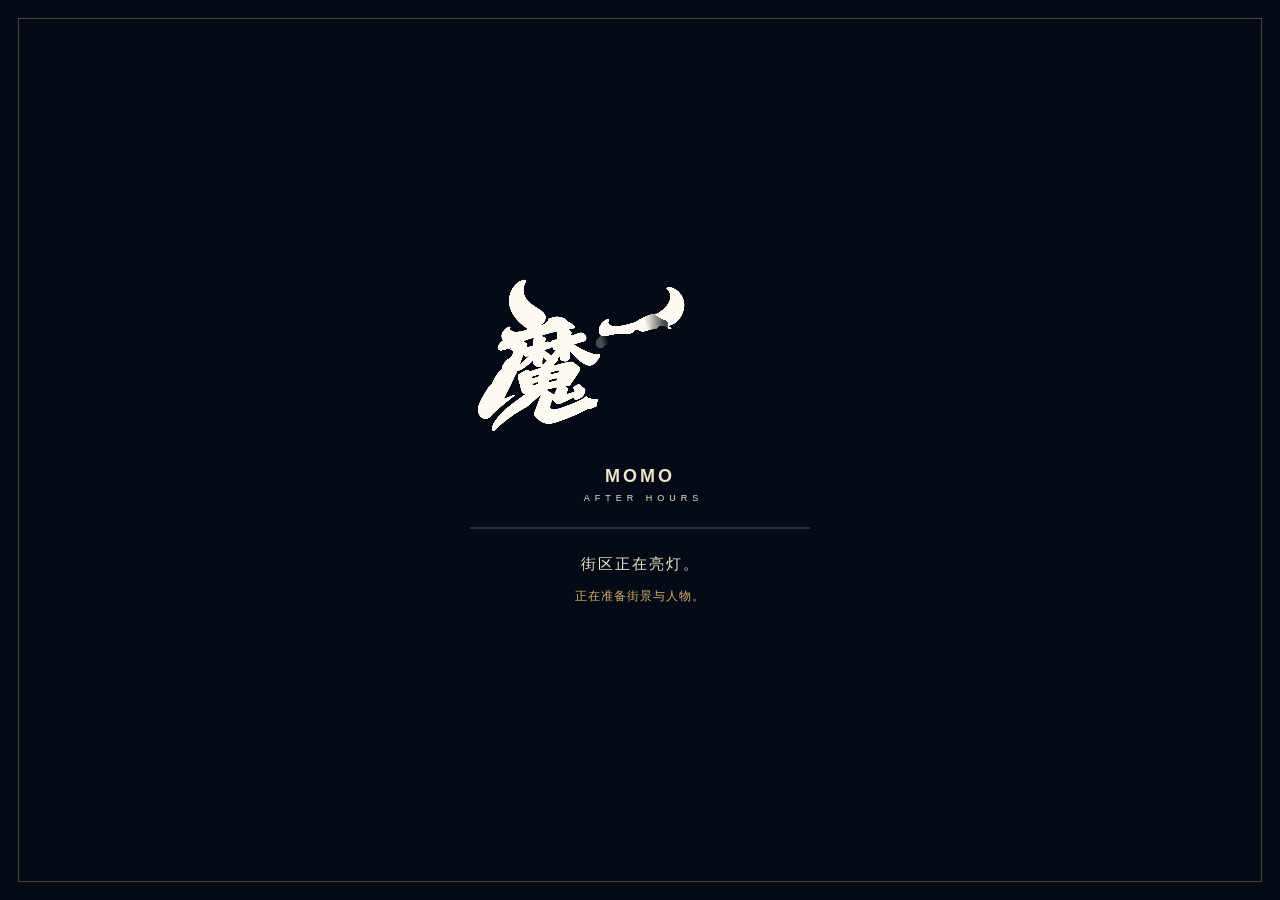
==== commit 2d6fbc8e: "Publish stable city layers and handwritten logo loading loop" ====
--- a/index.html
+++ b/index.html
@@ -1,12 +1,13 @@
 <!doctype html>
 <html lang="zh-CN">
-<head><meta charset="UTF-8"><meta name="viewport" content="width=device-width,initial-scale=1,viewport-fit=cover"><meta name="theme-color" content="#101019"><meta name="description" content="魔魔王的个人街区：作品、签名与视觉实验。"><link rel="icon" href="data:,"><title>魔魔王 · 午夜街区</title>  <script type="module" crossorigin src="./assets/site-UrkUVAr4.js"></script>
-  <link rel="stylesheet" crossorigin href="./assets/site-cUMT3UCz.css">
+<head><meta charset="UTF-8"><meta name="viewport" content="width=device-width,initial-scale=1,viewport-fit=cover"><meta name="theme-color" content="#101019"><meta name="description" content="魔魔王的个人街区：作品、签名与视觉实验。"><link rel="icon" href="data:,"><title>魔魔王 · 午夜街区</title>  <script type="module" crossorigin src="./assets/site-BMQyrPmY.js"></script>
+  <link rel="stylesheet" crossorigin href="./assets/site-CqZWPypr.css">
 </head>
 <body class="station-city-page continuous-world-page">
 <main id="station-world" aria-busy="true">
   <section id="station-loading" class="world-loading" data-state="assets" aria-label="街区正在亮灯。">
     <div class="world-loading-content">
+      <div class="world-loading-signature" role="img" aria-label="魔魔王"><canvas class="world-loading-logo" width="640" height="332" aria-hidden="true"></canvas></div>
       <p class="world-loading-brand">MOMO<span>AFTER HOURS</span></p>
       <div class="world-loading-track" aria-hidden="true"></div>
       <h2 class="world-loading-title">街区正在亮灯。</h2>
@@ -29,18 +30,14 @@
     <details id="station-debug" hidden><summary>Diagnostics</summary><pre id="station-evidence"></pre></details>
   </div>
   <div class="station-chrome">
-      <header class="station-header"><a class="station-brand" href="#entry">MOMO<span>AFTER HOURS</span></a><nav aria-label="探索"><button data-action="map">探索</button><button data-action="logos">Logo 档案</button><button data-action="works">作品</button></nav></header>
+      <header class="station-header"><a class="station-brand" href="#entry">MOMO<span>AFTER HOURS</span></a><nav aria-label="探索"><button data-action="map" aria-label="街区地图">探索</button><button data-action="logos">标志档案</button><button data-action="works">放映室</button></nav></header>
       <section class="station-caption"><span id="station-number">01 / 06</span><h1 id="station-name">高架入口</h1><p id="station-phrase">沿着灯光，逛一会儿。</p></section>
       <div class="station-status" role="status"><span id="station-status">街区正在亮灯。</span><button id="station-retry" hidden>重新加载</button></div>
-      <footer class="station-footer"><div class="station-navigation"><button id="station-prev" aria-label="上一站">←</button><div id="station-dots" aria-label="街区地图"></div><button id="station-next" aria-label="下一站">→</button><button id="station-inspect" aria-pressed="false">近看</button></div><div class="station-tools"><button id="station-nearby-toggle" aria-expanded="false">附近物件</button><button id="station-gyro">开启感应</button><button id="station-recenter" hidden>重新校准</button><button id="station-motion" aria-pressed="false">暂停动效</button></div></footer>
-      <nav id="station-map" aria-label="街区地图" hidden><div><span>街区地图</span><button data-action="map" aria-label="关闭">×</button></div></nav>
+      <footer class="station-footer"><div class="station-navigation"><button id="station-prev" aria-label="上一站">←</button><div id="station-dots" aria-label="街区地图"></div><button id="station-next" aria-label="下一站">→</button><button id="station-inspect" aria-pressed="false">近看</button></div><details class="station-settings"><summary aria-label="街区设置">⋯</summary><div class="station-tools"><button id="station-nearby-toggle" aria-expanded="false">附近物件</button><button id="station-gyro">开启感应</button><button id="station-recenter" hidden>重新校准</button><button id="station-motion" aria-pressed="false">暂停动效</button></div></details></footer>
+      <nav id="station-map" aria-label="街区地图" hidden><div><span>街区地图</span><button data-action="map" aria-label="关闭">×</button></div><div class="station-map-features"><button data-action="logos">标志档案</button><button data-action="works">放映室</button></div></nav>
       <div id="station-nearby" hidden></div>
   </div>
-  <section class="world-notes">
-    <h2>我是魔魔王。</h2>
-    <p>我的作品与视觉实验，都在这条街上。</p>
-    <div class="world-note-actions"><button data-action="works">看作品集<span aria-hidden="true">→</span></button><button data-action="logos">挑一个 Logo<span aria-hidden="true">→</span></button></div>
-  </section>
 </main>+ 
 </body></html>
--- a/assets/site-CqZWPypr.css
+++ b/assets/site-CqZWPypr.css
@@ -0,0 +1 @@
+.world-loading{z-index:100;color:#ede4c9;overscroll-behavior:contain;padding:max(24px,env(safe-area-inset-top)) max(24px,env(safe-area-inset-right)) max(24px,env(safe-area-inset-bottom)) max(24px,env(safe-area-inset-left));text-align:center;opacity:1;visibility:visible;box-sizing:border-box;background:#050b16;place-items:center;font-family:Arial,Microsoft YaHei,sans-serif;transition:opacity .32s,visibility .32s;display:grid;position:fixed;inset:0;overflow-y:auto}.world-loading:before{content:"";inset:max(18px,env(safe-area-inset-top)) max(18px,env(safe-area-inset-right)) max(18px,env(safe-area-inset-bottom)) max(18px,env(safe-area-inset-left));pointer-events:none;border:1px solid #d4b06a55;position:absolute}.world-loading-content{width:min(340px,80vw);margin:auto}.world-loading-brand{letter-spacing:-3px;margin:0;font-size:clamp(48px,10vw,70px);font-weight:750;line-height:1}.world-loading-brand span{letter-spacing:7px;margin-top:13px;padding-left:7px;font-size:11px;font-weight:400;display:block}.world-loading-track{background:#d4b06a35;height:2px;margin:40px 0 26px;overflow:hidden}.world-loading-track:after{content:"";background:#e7c582;width:42%;height:100%;animation:1.65s ease-in-out infinite world-loading-travel;display:block;transform:translate(-110%)}.world-loading-title{letter-spacing:2px;margin:0 0 12px;font-size:15px;font-weight:400}.world-loading-message{letter-spacing:1px;color:#d4b06a;min-height:3.4em;margin:0;font-size:12px;line-height:1.7}.world-loading button{font:inherit;color:#ede4c9;cursor:pointer;background:0 0;border:1px solid #d4b06a88;min-height:44px;padding:12px 22px}.world-loading button[hidden]{display:none}.world-loading button:focus-visible{outline-offset:5px;outline:2px solid #ede4c9}.world-loading button:disabled{opacity:.55;cursor:wait}.world-loading-sensor{margin-top:25px}.world-loading-sensor[hidden],.world-loading-sensor [hidden]{display:none}.world-loading-sensor h3{letter-spacing:.5px;margin:0 0 11px;font-size:18px;font-weight:600;line-height:1.5}.world-loading-sensor p{letter-spacing:.4px;color:#d4b06a;margin:0 0 18px;font-size:12px;line-height:1.8}.world-loading-sensor-actions{gap:9px;display:grid}.world-loading-sensor-actions button{border-radius:8px;width:100%;padding:12px 16px;font-size:14px}.world-loading-sensor-actions .world-loading-sensor-skip{color:#d4b06a;border-color:#0000}.world-loading-sensor .world-loading-sensor-status{min-height:1.8em;margin:13px 0 0}.world-loading[data-state=ready]{opacity:0;visibility:hidden;pointer-events:none}.world-loading[data-state=error] .world-loading-track:after{opacity:.3;width:100%;animation:none;transform:none}.world-loading[data-state=sensor] .world-loading-track:after{width:100%;animation:none;transform:none}.world-loading[data-state=sensor] .world-loading-message{display:none}@keyframes world-loading-travel{to{transform:translate(350%)}}@media (prefers-reduced-motion:reduce){.world-loading{transition:none}.world-loading-track:after{width:100%;animation:none;transform:none}}@media (height<=500px){.world-loading-brand{font-size:34px}.world-loading-brand span{margin-top:8px}.world-loading-track{margin:16px 0 12px}.world-loading-title{margin-bottom:7px;font-size:13px}.world-loading-message{min-height:1.7em}.world-loading-content{width:min(420px,80vw)}.world-loading-sensor{margin-top:14px}.world-loading-sensor h3{margin-bottom:7px;font-size:16px}.world-loading-sensor p{margin-bottom:10px}.world-loading-sensor-actions{grid-template-columns:1fr 1fr}.world-loading-sensor-actions button{padding:10px 12px;font-size:13px}}.world-loading-signature{aspect-ratio:320/166;width:100%;margin:0 auto 18px}.world-loading-logo{object-fit:contain;width:100%;height:100%;display:block}.world-loading-signature+.world-loading-brand{letter-spacing:3px;font-size:18px}.world-loading-signature+.world-loading-brand span{letter-spacing:5px;margin-top:9px;font-size:9px}.world-loading-signature~.world-loading-track{margin-top:24px}@media (height<=500px){.world-loading-signature{width:180px;margin-bottom:8px}.world-loading-signature+.world-loading-brand{font-size:13px}.world-loading-signature+.world-loading-brand span{display:none}.world-loading-signature~.world-loading-track{margin-top:12px}}.scene-terminal-layer{z-index:17;pointer-events:none;transform-style:preserve-3d;font-family:Inter,Arial,Microsoft YaHei,sans-serif;position:absolute;inset:0}.scene-terminal-layer [hidden]{display:none!important}.personal-terminal{--metal:#131b31;--edge:#070c19;--cyan:#61e9f4;--yellow:#edfa65;pointer-events:auto;filter:drop-shadow(24px 35px 13px #040816ae);transform-origin:36% 55%;width:min(56vw,980px);height:min(74svh,700px);min-height:500px;position:absolute;top:12%;left:10%;transform:perspective(1100px)rotateY(-5deg)rotateX(1deg)}.terminal-floor{z-index:-3;filter:blur(17px);background:#050817b8;border-radius:50%;height:55px;position:absolute;bottom:-38px;left:6%;right:-12%;transform:skew(-20deg)}.terminal-pedestal{z-index:-2;clip-path:polygon(12% 0,87% 0,100% 100%,0 100%);background:linear-gradient(90deg,#080d1a,#27394e 13%,#0c1427 40%,#040919 70%,#1b3046);border-bottom:6px solid #b8ce68;width:62%;height:57px;position:absolute;bottom:-42px;left:21%;box-shadow:0 16px 18px #010309a6}.terminal-shell{clip-path:polygon(1.5% 0,96.5% 1.2%,100% 4%,99% 100%,2% 98.5%,0 94%);background:linear-gradient(135deg,#303b4e,#0b1022 12%,#202a40 82%,#070b17);border:2px solid #4b5868;width:100%;height:100%;position:relative;box-shadow:inset 0 0 0 5px #070b16,inset 0 0 0 9px #48546a,inset 0 0 0 12px #050817,12px 12px #07101f,16px 16px #334055,0 0 26px #14d7f454}.terminal-edge{background:linear-gradient(90deg,#0acbef,#edf960 42%,#50576c 60%,#0acbef);height:8px;position:absolute;top:2%;left:3%;right:4%;box-shadow:0 0 14px #45e9ff}.terminal-bezel{background:#070c18;border:7px solid #080c18;position:absolute;inset:18px 24px 22px 20px;box-shadow:inset 0 0 0 2px #59657b,inset 0 0 0 7px #151e31,0 0 0 2px #131b2a}.terminal-rivets{pointer-events:none;z-index:2;position:absolute;inset:-1px}.terminal-rivets i{background:radial-gradient(circle at 32% 30%,#a4aeba,#24354d 57%,#050817 70%);border-radius:50%;width:7px;height:7px;position:absolute;box-shadow:0 0 0 2px #02050d}.terminal-rivets i:first-child{top:8px;left:8px}.terminal-rivets i:nth-child(2){top:8px;right:8px}.terminal-rivets i:nth-child(3){bottom:8px;left:8px}.terminal-rivets i:nth-child(4){bottom:8px;right:8px}.terminal-glass{color:#f0f6f8;background:linear-gradient(120deg,#0d1730 0%,#0a1024 55%,#111b32);border:1px solid #3a7791;flex-direction:column;display:flex;position:absolute;inset:13px 15px;overflow:hidden;box-shadow:inset 0 0 45px #041224,inset 0 0 2px #63dfff,0 0 18px #2cd8f447}.terminal-glass:before{content:"";pointer-events:none;z-index:5;background:linear-gradient(115deg,#a7ffff0b,#0000 27% 73%,#b7ceff0c);position:absolute;inset:0}.terminal-side{z-index:-1;background:linear-gradient(90deg,#384862,#080e1d 38%,#2c3d53 90%);border-right:3px solid #111b2d;width:19px;position:absolute;top:23px;bottom:-12px;right:-19px;transform:skewY(13deg)}.terminal-heading{border-bottom:1px solid #2a4968;justify-content:space-between;align-items:flex-start;gap:16px;padding:18px 23px 12px;display:flex}.terminal-heading h2{letter-spacing:.08em;color:#f4f7e6;margin:2px 0 4px;font-size:clamp(21px,2.1vw,32px);font-weight:800}.terminal-heading p{color:#a7c5d6;margin:0;font-size:13px}.terminal-code{color:var(--cyan);letter-spacing:.3em;font-size:11px;font-weight:700}.terminal-led{background:var(--yellow);width:11px;height:11px;box-shadow:0 0 15px var(--yellow);border-radius:50%;margin:9px 6px 0}.personal-terminal button,.personal-terminal select,.personal-terminal input,.personal-terminal a{font:inherit}.personal-terminal button,.personal-terminal a,.personal-terminal select,.personal-terminal input{min-height:44px}.personal-terminal button{cursor:pointer}.personal-terminal button:focus-visible,.personal-terminal a:focus-visible,.personal-terminal select:focus-visible,.personal-terminal input:focus-visible{outline:2px solid var(--yellow);outline-offset:2px}.personal-terminal button:disabled{cursor:not-allowed;opacity:.45}.logo-controls{gap:14px;padding:12px 20px 9px;display:flex}.logo-controls label{color:#a8c4d5;white-space:nowrap;align-items:center;gap:8px;font-size:12px;display:flex}.logo-controls select,.logo-controls input{color:#f3f9ff;background:#0c1730;border:1px solid #41627d;border-radius:2px;padding:0 12px}.logo-controls select{max-width:140px}.logo-controls input{width:min(24vw,240px)}.logo-controls input::placeholder{color:#8aafc3}.logo-workspace{flex:1;grid-template-columns:minmax(160px,25%) minmax(0,1fr);gap:14px;min-height:0;padding:0 20px 6px;display:grid}.logo-index{background:#070e21;border:1px solid #345474;flex-direction:column;min-height:0;display:flex}.logo-count{color:var(--yellow);border-bottom:1px solid #2d435c;padding:11px 12px;font-size:12px}.logo-groups{scrollbar-color:#497ca1 #081329;min-height:0;overflow-y:auto}.logo-group{text-align:left;color:#b9d2df;background:0 0;border:0;border-bottom:1px solid #1f3550;width:100%;padding:7px 12px;font-size:13px;display:block}.logo-group:hover{color:#fff;background:#1b3045}.logo-group[aria-pressed=true]{background:var(--yellow);color:#071023;font-weight:800}.logo-detail{flex-direction:column;min-width:0;min-height:0;display:flex}.logo-preview{background:#091123;border:1px solid #2d516e;flex:1 1 0;min-width:0;min-height:0;position:relative;overflow:hidden}.logo-preview canvas{object-fit:contain;width:100%;height:100%;display:block;position:absolute;inset:0}.logo-preview-state{color:#e4f3f9;background:#071126dd;padding:2px 5px;font-size:12px;position:absolute;bottom:9px;left:10px}.logo-preview-state:empty{display:none}.logo-selection{justify-content:space-between;align-items:baseline;gap:14px;padding:8px 0 5px;display:flex}.logo-selection span{letter-spacing:.13em;color:#78d9e6;font-size:10px}.logo-selection h3{color:#f3f9ff;margin:1px 0 0;font-size:16px}.logo-variants{scrollbar-color:#467592 #0b1730;gap:6px;padding:2px 0 7px;display:flex;overflow-x:auto}.logo-variants button{white-space:nowrap;color:#b8d4e4;background:#111d35;border:1px solid #355a78;padding:0 11px;font-size:12px}.logo-variants button[aria-pressed=true]{color:#0b1422;background:var(--yellow);border-color:var(--yellow);font-weight:700}.logo-selection,.logo-variants,.logo-downloads,.logo-download-note{flex-shrink:0}.logo-downloads{gap:8px;display:flex}.logo-downloads button{color:#edfbff;background:#102b3d;border:1px solid #80b9cb;padding:0 14px;font-size:12px;font-weight:700}.logo-downloads .download-scene{background:var(--yellow);color:#0b1424;border-color:var(--yellow)}.logo-download-note{color:#9abaca;min-height:15px;margin:5px 0 0;font-size:11px}.terminal-foot{color:#90b6c4;border-top:1px solid #2a465f;justify-content:space-between;align-items:center;gap:12px;margin:0 20px;padding:5px 0 8px;font-size:11px;display:flex}.terminal-foot>div{gap:14px;display:flex}.terminal-foot a{color:#93ecfa;align-items:center;min-height:32px;text-decoration:none;display:inline-flex}.portfolio-terminal{width:min(56vw,980px);height:min(58svh,540px);top:17%}.portfolio-terminal .terminal-shell{width:calc(100% - 74px)}.portfolio-terminal .terminal-side{right:55px}.portfolio-glass{background:linear-gradient(130deg,#0b132a,#0c1934)}.portfolio-content{flex:1;grid-template-columns:48% minmax(0,1fr);gap:22px;min-height:0;padding:23px;display:grid}.portfolio-image{color:#7ba3ba;letter-spacing:.3em;background:linear-gradient(135deg,#101c37,#0b1329);border:1px solid #426381;place-items:center;min-height:0;font-size:14px;display:grid;overflow:hidden}.portfolio-image img{object-fit:cover;width:100%;height:100%}.portfolio-copy{align-self:center;min-width:0}.portfolio-category{color:var(--cyan);letter-spacing:.2em;font-size:12px}.portfolio-copy h3{color:#edfa65;margin:14px 0;font-size:clamp(26px,3.3vw,52px);line-height:1.12}.portfolio-copy p{color:#c4d7e5;max-width:27ch;font-size:clamp(13px,1.25vw,17px);line-height:1.7}.portfolio-link{color:#081321;background:var(--yellow);align-items:center;margin-top:9px;padding:0 18px;font-weight:800;text-decoration:none;display:inline-flex}.portfolio-switches{background:linear-gradient(90deg,#273a53,#080e1e);border:2px solid #56677c;flex-direction:column;justify-content:center;gap:8px;width:74px;padding:7px;display:flex;position:absolute;top:8%;bottom:5%;right:0;box-shadow:8px 9px #060b18}.portfolio-numbers,.portfolio-step{flex-direction:column;gap:7px;display:flex}.portfolio-switches button{color:#e6f0f5;background:#101d36;border:2px solid #57728e;place-items:center;min-width:48px;min-height:48px;font-size:17px;font-weight:800;display:grid}.portfolio-switches button[aria-pressed=true]{background:var(--yellow);color:#091326;border-color:#fff787}.portfolio-step{margin-top:auto}.portfolio-step button{font-size:29px;line-height:1}@media (width<=900px){.personal-terminal{width:71vw;height:76svh;min-height:0;top:10%;left:3%;transform:perspective(1000px)rotateY(-3deg)}.portfolio-terminal{width:72vw}.logo-workspace{grid-template-columns:minmax(130px,27%) minmax(0,1fr)}.terminal-heading{padding:14px 17px 10px}.logo-controls,.logo-workspace{padding-inline:15px}.terminal-foot{margin-inline:15px}}@media (width<=700px){.personal-terminal,.portfolio-terminal{filter:drop-shadow(7px 18px 8px #040816ae);width:96%;height:70svh;top:7%;left:2%;transform:none}.terminal-bezel{border-width:5px;inset:13px 14px 17px 13px}.terminal-glass{inset:8px}.logo-glass{overflow-y:auto}.terminal-heading{padding:11px 13px 8px}.terminal-heading h2{font-size:21px}.terminal-heading p{font-size:11px}.logo-controls{gap:6px;padding:7px 10px}.logo-controls label{gap:4px;font-size:11px}.logo-controls select{width:77px;padding:0 4px}.logo-controls input{width:38vw;padding:0 7px}.logo-workspace{flex-direction:column;flex:none;gap:6px;padding:0 10px 4px;display:flex;overflow:visible}.logo-index{flex:none;max-height:19svh}.logo-count{padding:5px 8px}.logo-groups{flex:none;display:flex;overflow:auto hidden}.logo-group{white-space:nowrap;border-bottom:0;border-right:1px solid #233b57;flex:none;width:auto;padding:0 10px}.logo-detail{flex:none}.logo-preview{flex:none;height:18svh;min-height:130px}.logo-selection{padding:4px 0 2px}.logo-selection h3{font-size:13px}.logo-variants{padding-bottom:3px}.logo-variants button{padding:0 8px}.logo-downloads button{flex:1;padding:0 7px;font-size:11px}.logo-download-note{margin:2px 0;font-size:10px}.terminal-foot{flex-wrap:wrap;margin:0 10px;padding:3px 0;font-size:9px}.terminal-foot a{min-height:27px}.portfolio-terminal .terminal-shell{width:calc(100% - 57px)}.portfolio-terminal .terminal-side{right:39px}.portfolio-switches{width:58px;padding:4px}.portfolio-switches button{min-width:44px;min-height:44px;font-size:15px}.portfolio-content{grid-template-rows:minmax(130px,1fr) auto;grid-template-columns:1fr;gap:12px;padding:12px}.portfolio-copy h3{margin:6px 0;font-size:27px}.portfolio-copy p{font-size:12px;line-height:1.5}.portfolio-image{font-size:11px}.portfolio-glass .terminal-heading{padding-right:8px}}@media (width<=390px){.logo-index{max-height:14svh}.logo-preview{min-height:15svh}.logo-controls input{width:34vw}.terminal-heading p,.terminal-foot>span{display:none}}@media (prefers-reduced-motion:reduce){.personal-terminal{scroll-behavior:auto}}.logo-downloads a{color:#edfbff;cursor:pointer;background:#102b3d;border:1px solid #80b9cb;justify-content:center;align-items:center;min-height:44px;padding:0 14px;font-size:12px;font-weight:700;text-decoration:none;display:inline-flex}.logo-downloads a[aria-disabled=true]{opacity:.45;pointer-events:none;cursor:default}.logo-selection{flex-direction:column;align-items:stretch;gap:4px;min-width:0}.logo-selection>div{min-width:0}.logo-variants{overscroll-behavior:contain;max-width:100%}.logo-groups,.logo-glass{overscroll-behavior:contain}.terminal-heading,.logo-controls,.terminal-foot{flex-shrink:0}.logo-terminal .terminal-heading{padding-top:12px;padding-bottom:9px}.logo-terminal .terminal-heading h2{font-size:26px}.logo-terminal .terminal-heading p{font-size:12px}.portfolio-terminal{min-height:0}@media (width<=700px){.scene-terminal-layer{transform:translateZ(0)!important}.personal-terminal,.portfolio-terminal{width:90%;height:auto;min-height:0;max-height:none;top:128px;bottom:178px;left:5%;transform:none}.terminal-glass{inset:7px}.terminal-bezel{border-width:4px;inset:12px 10px 13px}.logo-terminal .terminal-heading{padding:10px 10px 7px}.logo-terminal .terminal-heading h2{font-size:21px}.logo-controls{grid-template-columns:78px minmax(0,1fr);gap:8px;display:grid}.logo-controls label{flex-direction:column;align-items:stretch;gap:4px;min-width:0;display:flex}.logo-controls select,.logo-controls input{box-sizing:border-box;width:100%;min-width:0;max-width:none}.logo-selection{flex-direction:column;align-items:stretch;gap:5px;width:100%;display:flex}.logo-selection>div{width:100%;min-width:0}.logo-selection h3{font-size:13px;line-height:1.5}.logo-selection span{letter-spacing:0;white-space:nowrap}.logo-variants{width:100%;max-width:100%}.logo-preview{height:150px;min-height:150px}.logo-downloads{flex-wrap:wrap}.logo-downloads a{flex:1;padding:0 7px;font-size:11px}.logo-download-note{min-height:0;line-height:1.6}.terminal-foot{padding-bottom:10px;display:block}.terminal-foot>div{flex-wrap:wrap;gap:12px}.portfolio-terminal{top:145px;bottom:190px}.portfolio-content{grid-template-rows:minmax(80px,1fr) auto;gap:8px;padding:10px}.portfolio-copy h3{font-size:25px}.portfolio-copy p{font-size:11px}.portfolio-glass .terminal-heading p{display:none}.portfolio-glass .terminal-heading h2{font-size:19px}.portfolio-switches{width:52px}.portfolio-terminal .terminal-shell{width:calc(100% - 52px)}.journey-viewport[data-terminal-open=true] .guide-plane{visibility:hidden}}@media (height<=680px) and (width<=700px){.personal-terminal,.portfolio-terminal{top:110px;bottom:155px}.terminal-heading h2,.logo-terminal .terminal-heading h2{font-size:18px}.portfolio-content{display:block;overflow-y:auto}.portfolio-image{min-height:95px}.portfolio-copy h3{margin-top:8px}}.scene-screen-toggle{z-index:42;color:#eaf5ec;cursor:pointer;background:#0b1525e8;border:1px solid #6596a2;min-height:44px;padding:10px 15px;font-size:12px;position:absolute;top:88px;right:5%}.scene-screen-toggle[hidden]{display:none}@media (width<=700px){.scene-screen-toggle{min-height:30px;padding:5px 10px;font-size:10px;top:94px;right:20px}}.terminal-prop-trigger{color:#dff4ec;pointer-events:auto;filter:drop-shadow(14px 18px 6px #030613ab);transform-origin:50% 85%;background:0 0;border:0;width:clamp(126px,15vw,215px);height:clamp(112px,17vw,235px);padding:0;transition:filter .2s,transform .2s;position:absolute;bottom:22%;right:13%;transform:perspective(800px)rotateY(-17deg)}.terminal-prop-trigger:hover,.terminal-prop-trigger:focus-visible{filter:drop-shadow(0 0 19px #7de9ebaa)drop-shadow(14px 18px 6px #030613ab);background:0 0;transform:perspective(800px)rotateY(-12deg)translateY(-5px)}.terminal-prop-trigger:focus-visible{outline-offset:7px;outline:3px solid #edfa65}.terminal-prop-case{background:linear-gradient(125deg,#2b4059,#08101f 21%,#192b43 85%);border:4px solid #07101e;padding:7px;display:block;position:absolute;inset:0 0 18%;box-shadow:inset 0 0 0 2px #65798c,6px 8px #07101b,9px 11px #334258}.terminal-prop-screen{text-align:center;background:linear-gradient(140deg,#142b49,#081326 65%,#173658);border:3px solid #41798a;flex-direction:column;justify-content:center;align-items:center;width:100%;height:100%;line-height:1.3;display:flex;box-shadow:inset 0 0 18px #36d8e340,0 0 12px #57d9e652}.terminal-prop-screen small{letter-spacing:.14em;color:#88e9ec;font-size:clamp(8px,.75vw,11px)}.terminal-prop-screen strong{color:#eff5e3;white-space:nowrap;font-size:clamp(13px,1.35vw,19px)}.terminal-prop-stand{clip-path:polygon(30% 0,70% 0,100% 100%,0 100%);background:#17273b;border-bottom:4px solid #dce764;height:20%;position:absolute;top:100%;left:27%;right:27%}.portfolio-prop-trigger{bottom:23%;right:15%}.terminal-focus-overlay{z-index:70;isolation:isolate;pointer-events:auto;-webkit-backdrop-filter:blur(7px);backdrop-filter:blur(7px);overscroll-behavior:contain;opacity:0;background:#030915d9;font-family:Inter,Arial,Microsoft YaHei,sans-serif;transition:opacity .2s ease-out;position:absolute;inset:0}.terminal-focus-overlay.revealed{opacity:1}.terminal-focus-overlay [hidden]{display:none!important}.terminal-focus-overlay .personal-terminal{filter:drop-shadow(17px 20px 18px #01040cc9);width:min(980px,100% - 80px);height:min(700px,100svh - 150px);min-height:0;max-height:none;top:52%;left:50%;transform:translate(-50%,-50%)}.terminal-focus-overlay .portfolio-terminal{height:min(540px,100svh - 150px)}.terminal-focus-overlay .scene-screen-toggle{top:max(24px,env(safe-area-inset-top));right:max(24px,env(safe-area-inset-right));z-index:75;min-height:44px;padding:8px 18px;font-size:13px}.terminal-focus-overlay .logo-glass,.terminal-focus-overlay .portfolio-content{overscroll-behavior:contain}body.terminal-focused header{visibility:hidden}@media (width<=700px){.terminal-prop-trigger,.portfolio-prop-trigger{width:clamp(100px,33vw,145px);height:clamp(104px,33vw,150px);bottom:25%;right:12%;transform:perspective(650px)rotateY(-10deg)}.terminal-prop-trigger:hover,.terminal-prop-trigger:focus-visible{transform:perspective(650px)rotateY(-7deg)translateY(-3px)}.terminal-prop-screen small{font-size:9px}.terminal-prop-screen strong{font-size:14px}.terminal-focus-overlay .personal-terminal,.terminal-focus-overlay .portfolio-terminal{left:12px;right:12px;top:max(72px,calc(env(safe-area-inset-top) + 58px));bottom:max(18px,calc(env(safe-area-inset-bottom) + 12px));width:auto;height:auto;transform:none}.terminal-focus-overlay .scene-screen-toggle{top:max(12px,env(safe-area-inset-top));right:max(12px,env(safe-area-inset-right));min-height:44px;padding:8px 13px;font-size:12px}.terminal-focus-overlay .terminal-heading h2{font-size:20px}.terminal-focus-overlay .logo-glass{-webkit-overflow-scrolling:touch;overflow-y:auto}.terminal-focus-overlay .logo-index{max-height:20svh}.terminal-focus-overlay .logo-preview{height:clamp(104px,18svh,170px);min-height:104px}.terminal-focus-overlay .portfolio-content{-webkit-overflow-scrolling:touch;overflow-y:auto}}@media (height<=500px) and (orientation:landscape){.terminal-focus-overlay .personal-terminal,.terminal-focus-overlay .portfolio-terminal{left:max(76px,calc(env(safe-area-inset-left) + 68px));right:max(12px,env(safe-area-inset-right));top:max(10px,env(safe-area-inset-top));bottom:max(10px,env(safe-area-inset-bottom));width:auto;height:auto;transform:none}.terminal-focus-overlay .scene-screen-toggle{top:max(10px,env(safe-area-inset-top));left:max(10px,env(safe-area-inset-left));width:54px;min-height:44px;padding:5px 7px;line-height:1.3;right:auto}.terminal-focus-overlay .terminal-heading{padding:6px 9px 4px}.terminal-focus-overlay .terminal-heading h2{font-size:16px}.terminal-focus-overlay .terminal-heading p{display:none}.terminal-focus-overlay .logo-controls{grid-template-columns:78px minmax(0,1fr);padding:3px 8px}.terminal-focus-overlay .logo-workspace{flex:1;grid-template-columns:minmax(110px,30%) minmax(0,1fr);min-height:0;padding:0 8px 4px;display:grid;overflow:hidden}.terminal-focus-overlay .logo-index{min-height:0;max-height:none}.terminal-focus-overlay .logo-groups{display:block;overflow:auto}.terminal-focus-overlay .logo-detail{min-height:0;overflow-y:auto}.terminal-focus-overlay .logo-preview{height:78px;min-height:78px}.terminal-focus-overlay .logo-variants button,.terminal-focus-overlay .logo-downloads a{min-height:35px}.terminal-focus-overlay .terminal-foot{display:none}.terminal-focus-overlay .portfolio-content{grid-template-rows:1fr;grid-template-columns:35% 1fr;min-height:0;display:grid;overflow-y:auto}.terminal-focus-overlay .portfolio-image{min-height:70px}.terminal-focus-overlay .portfolio-copy h3{margin:4px 0;font-size:20px}.terminal-focus-overlay .portfolio-switches{top:4%;bottom:4%}}@media (prefers-reduced-motion:reduce){.terminal-prop-trigger,.terminal-focus-overlay{transition:none}.terminal-focus-overlay{-webkit-backdrop-filter:none;backdrop-filter:none}}.station-city-page #terminal-focus-overlay.terminal-carrier-overlay{-webkit-backdrop-filter:none;backdrop-filter:none;isolation:auto;pointer-events:none;background:0 0}.station-city-page #terminal-focus-overlay.terminal-carrier-overlay .personal-terminal{filter:none;transform-origin:0 0;pointer-events:auto;max-width:none;min-height:0;max-height:none;box-shadow:none;margin:0;position:absolute;inset:0 auto auto 0;overflow:hidden}.station-city-page #terminal-focus-overlay.terminal-carrier-overlay:not([data-directory=true]) .personal-terminal[data-projection-visible=false]{visibility:hidden;pointer-events:none}.station-city-page #terminal-focus-overlay.terminal-carrier-overlay .terminal-glass{width:100%;height:100%;min-height:0;box-shadow:none;color:#eadfc7;overscroll-behavior:contain;box-sizing:border-box;background:#171920;border:0;border-radius:0;position:static;inset:auto;overflow:auto}.station-city-page #terminal-focus-overlay.terminal-carrier-overlay .terminal-glass:before,.station-city-page #terminal-focus-overlay.terminal-carrier-overlay .terminal-led,.station-city-page #terminal-focus-overlay.terminal-carrier-overlay .terminal-code{display:none}.station-city-page #terminal-focus-overlay.terminal-carrier-overlay .terminal-heading{border-color:#b69b5c36;gap:8px;padding:8px 12px 6px}.station-city-page #terminal-focus-overlay.terminal-carrier-overlay .terminal-heading h2{color:#eedcb6;letter-spacing:1px;margin:0;font-family:CityBrush,Georgia,serif;font-size:22px}.station-city-page #terminal-focus-overlay.terminal-carrier-overlay .terminal-heading p{color:#c8baa0;margin:4px 0 0;font-size:12px;line-height:1.4}.station-city-page #terminal-focus-overlay.terminal-carrier-overlay .logo-controls{flex-shrink:0;gap:10px;padding:8px 12px;display:flex}.station-city-page #terminal-focus-overlay.terminal-carrier-overlay .logo-controls label{flex-direction:row;gap:4px;min-width:0;font-size:12px}.station-city-page #terminal-focus-overlay.terminal-carrier-overlay .logo-controls input{width:100%;min-width:0;max-width:none}.station-city-page #terminal-focus-overlay.terminal-carrier-overlay .logo-controls select{min-width:70px;max-width:120px}.station-city-page #terminal-focus-overlay.terminal-carrier-overlay input,.station-city-page #terminal-focus-overlay.terminal-carrier-overlay select{color:#f2e8d5;background:#242125;border:1px solid #ac966b6b;border-radius:0;min-height:44px;padding:0 8px}.station-city-page #terminal-focus-overlay.terminal-carrier-overlay .logo-workspace{flex:1;grid-template-columns:minmax(110px,25%) minmax(0,1fr);gap:10px;min-height:260px;padding:0 12px 8px;display:grid;overflow:visible}.station-city-page #terminal-focus-overlay.terminal-carrier-overlay .logo-index{background:0 0;border-color:#9c87524f;min-height:0;max-height:none}.station-city-page #terminal-focus-overlay.terminal-carrier-overlay .logo-count{color:#d8c49a;border-color:#9c87524f;padding:8px;font-size:11px}.station-city-page #terminal-focus-overlay.terminal-carrier-overlay .logo-groups{max-height:none;display:block;overflow:auto}.station-city-page #terminal-focus-overlay.terminal-carrier-overlay .logo-group{color:#d8cbb3;border-color:#9c87523a;min-height:44px;padding:7px 8px;font-size:12px}.station-city-page #terminal-focus-overlay.terminal-carrier-overlay .logo-detail{flex-direction:column;min-height:0;display:flex;overflow:visible}.station-city-page #terminal-focus-overlay.terminal-carrier-overlay .logo-preview{background:#171920;border-color:#a9925a40;flex:1;height:auto;min-height:120px}.station-city-page #terminal-focus-overlay.terminal-carrier-overlay .logo-selection{padding:6px 0;display:block}.station-city-page #terminal-focus-overlay.terminal-carrier-overlay .logo-selection span{display:none}.station-city-page #terminal-focus-overlay.terminal-carrier-overlay .logo-selection h3{color:#eadfc7;font-size:12px;line-height:1.4}.station-city-page #terminal-focus-overlay.terminal-carrier-overlay .logo-variants{flex-direction:row;flex-shrink:0;gap:4px;max-height:none;padding:0 0 6px;display:flex;overflow:auto hidden}.station-city-page #terminal-focus-overlay.terminal-carrier-overlay .logo-variants button{color:#dfd0b4;background:#242125;border-color:#a9925a60;min-height:44px;padding:0 8px;font-size:12px}.station-city-page #terminal-focus-overlay.terminal-carrier-overlay .logo-downloads{flex-wrap:wrap;gap:6px;display:flex}.station-city-page #terminal-focus-overlay.terminal-carrier-overlay .logo-downloads a{box-sizing:border-box;color:#f3e5c4;background:#242125;border-color:#b59a63;align-items:center;min-height:44px;padding:8px;font-size:12px;display:flex}.station-city-page #terminal-focus-overlay.terminal-carrier-overlay .logo-download-note{color:#bbaf97;margin:6px 0;font-size:11px;line-height:1.5}.station-city-page #terminal-focus-overlay.terminal-carrier-overlay .terminal-foot{color:#bbaf97;border-color:#9c87523a;flex-wrap:wrap;padding:6px 12px;font-size:11px;display:flex}.station-city-page #terminal-focus-overlay.terminal-carrier-overlay .terminal-foot a{color:#e2d4b8;align-items:center;min-height:44px;font-size:11px;display:inline-flex}.station-city-page #terminal-focus-overlay.terminal-carrier-overlay .portfolio-content{text-align:center;flex-direction:column;flex:1;justify-content:center;align-items:center;gap:8px;min-height:0;padding:12px;display:flex;overflow:visible}.station-city-page #terminal-focus-overlay.terminal-carrier-overlay .portfolio-image{min-height:0;display:none}.station-city-page #terminal-focus-overlay.terminal-carrier-overlay .portfolio-image:has(img){flex:1;width:100%;min-height:70px;display:block}.station-city-page #terminal-focus-overlay.terminal-carrier-overlay .portfolio-image img{object-fit:contain;width:100%;height:100%}.station-city-page #terminal-focus-overlay.terminal-carrier-overlay .portfolio-copy{flex-direction:column;align-items:center;width:100%;max-width:none;display:flex}.station-city-page #terminal-focus-overlay.terminal-carrier-overlay .portfolio-copy h3{font-family:CityBrush,Georgia,serif;font-size:clamp(24px,calc(var(--terminal-plane-height) * .09),64px);color:#eedcb6;order:1;margin:0 0 12px;line-height:1.3}.station-city-page #terminal-focus-overlay.terminal-carrier-overlay .portfolio-copy p{font-size:clamp(11px,calc(var(--terminal-plane-height) * .032),18px);color:#bfb19b;order:3;max-width:80%;margin:14px 0 0;line-height:1.65}.station-city-page #terminal-focus-overlay.terminal-carrier-overlay .portfolio-category{font-size:clamp(14px,calc(var(--terminal-plane-height) * .04),24px);color:#ddc497;order:2}.station-city-page #terminal-focus-overlay.terminal-carrier-overlay .portfolio-copy a{color:#eedcb6;align-items:center;min-height:44px;display:inline-flex}.station-city-page #terminal-focus-overlay.terminal-carrier-overlay:not([data-directory=true]) .portfolio-terminal:not([data-native-source-content=true]) .terminal-heading{display:none}.station-city-page #terminal-focus-overlay.terminal-carrier-overlay:not([data-directory=true]) .portfolio-terminal[data-native-source-content=true] .portfolio-content,.station-city-page #terminal-focus-overlay.terminal-carrier-overlay:not([data-directory=true]) .portfolio-terminal[data-native-source-content=true] .terminal-heading{opacity:0}.station-city-page #terminal-focus-overlay.terminal-carrier-overlay:not([data-directory=true]) .portfolio-terminal[data-native-source-content=true] .portfolio-glass{overflow:hidden}.station-city-page #terminal-focus-overlay.terminal-carrier-overlay:not([data-directory=true]) .portfolio-glass{background:0 0}.station-city-page #terminal-focus-overlay.terminal-carrier-overlay .scene-screen-toggle[data-physical-plaque=true]{transform-origin:0 0;min-width:0;max-width:none;min-height:0;box-shadow:none;font-family:CityBrush,Georgia,serif;font-size:clamp(12px,calc(var(--terminal-plane-height) * .38),24px);color:#e5cb92;text-shadow:0 1px 2px #000;background:0 0;border:0;padding:0}.station-city-page #terminal-focus-overlay.terminal-carrier-overlay .scene-screen-toggle[data-physical-plaque=true][data-projection-visible=false]{visibility:hidden;pointer-events:none}.station-city-page #terminal-focus-overlay.terminal-carrier-overlay .scene-screen-toggle[data-physical-plaque=true]:before{content:"←";margin-right:.6em;font-family:Georgia,serif}.station-city-page #terminal-focus-overlay.terminal-carrier-overlay:not([data-directory=true]) .scene-screen-toggle[data-physical-plaque=true][data-native-paint=true]{color:#0000;text-shadow:none}.station-city-page #terminal-focus-overlay.terminal-carrier-overlay:not([data-directory=true]) .scene-screen-toggle[data-physical-plaque=true][data-native-paint=true]:before{opacity:0}.station-city-page #terminal-focus-overlay.terminal-carrier-overlay:not([data-directory=true]) .terminal-directory-toggle{opacity:0;pointer-events:none}.station-city-page #terminal-focus-overlay.terminal-carrier-overlay:not([data-directory=true]) .terminal-directory-toggle:focus-visible{opacity:1;pointer-events:auto}.station-city-page #terminal-focus-overlay.terminal-carrier-overlay .portfolio-switches{width:auto;box-shadow:none;background:0 0;border:0;flex-direction:row;flex-shrink:0;justify-content:center;align-items:center;gap:12px;margin:0;padding:2px 8px 6px;display:flex;position:static;inset:auto}.station-city-page #terminal-focus-overlay.terminal-carrier-overlay .portfolio-numbers,.station-city-page #terminal-focus-overlay.terminal-carrier-overlay .portfolio-step{flex-direction:row;gap:6px;margin:0;display:flex}.station-city-page #terminal-focus-overlay.terminal-carrier-overlay:not([data-directory=true]) .portfolio-switches{display:none}.station-city-page #terminal-focus-overlay.terminal-carrier-overlay .terminal-physical-controls{pointer-events:none;position:absolute;inset:0}.station-city-page #terminal-focus-overlay.terminal-carrier-overlay .terminal-physical-controls button{width:44px;min-width:44px;height:44px;min-height:44px;box-shadow:none;pointer-events:auto;border:0;border-radius:50%;margin:0;padding:0;position:absolute;color:#0000!important;background:0 0!important}.station-city-page #terminal-focus-overlay.terminal-carrier-overlay .terminal-physical-controls button:focus-visible{outline-offset:0;outline:2px solid #f3d798}.station-city-page #terminal-focus-overlay.terminal-carrier-overlay .portfolio-switches button{color:#e7d5b0;background:#242125;border:1px solid #b59a6350;border-radius:0;min-width:44px;min-height:44px;font-size:12px}.station-city-page #terminal-focus-overlay.terminal-carrier-overlay .personal-terminal[data-compact=true] .terminal-heading p{display:none}.station-city-page #terminal-focus-overlay.terminal-carrier-overlay .personal-terminal[data-compact=true] .logo-controls{grid-template-columns:auto minmax(0,1fr);display:grid}.station-city-page #terminal-focus-overlay.terminal-carrier-overlay .personal-terminal[data-compact=true] .logo-controls label{flex-direction:column;align-items:stretch;gap:2px;font-size:11px;display:flex}.station-city-page #terminal-focus-overlay.terminal-carrier-overlay .personal-terminal[data-compact=true] .logo-controls select{max-width:100px}.station-city-page #terminal-focus-overlay.terminal-carrier-overlay .personal-terminal[data-compact=true] .logo-workspace{grid-template-columns:minmax(90px,30%) minmax(0,1fr);min-height:390px}.station-city-page #terminal-focus-overlay.terminal-carrier-overlay .personal-terminal[data-compact=true] .portfolio-content{gap:4px;padding:8px}.station-city-page #terminal-focus-overlay.terminal-carrier-overlay .scene-screen-toggle,.station-city-page #terminal-focus-overlay.terminal-carrier-overlay .terminal-directory-toggle{box-sizing:border-box;pointer-events:auto;color:#f1dfbd;cursor:pointer;width:100px;min-height:44px;box-shadow:none;background:#171920eb;border:1px solid #b99d5d70;border-radius:0;padding:8px 4px;font-size:12px;position:absolute;bottom:auto;right:auto}.station-city-page #terminal-focus-overlay.terminal-carrier-overlay .terminal-directory-toggle{background:#17192070;border-color:#0000;width:44px;font-size:11px;top:8px;left:112px}.station-city-page #terminal-focus-overlay.terminal-carrier-overlay[data-directory=true] .terminal-directory-toggle{background:#171920;border-color:#b99d5d70;width:100px}.station-city-page #terminal-focus-overlay.terminal-carrier-overlay .scene-screen-toggle{top:8px;left:8px}.station-city-page #terminal-focus-overlay.terminal-carrier-overlay[data-directory=true]{pointer-events:auto;background:#171920}.station-city-page #terminal-focus-overlay.terminal-carrier-overlay[data-directory=true] .personal-terminal{visibility:visible;pointer-events:auto;width:100%!important;height:calc(100% - 60px)!important;top:60px!important;left:0!important;transform:none!important}.station-city-page #terminal-focus-overlay.terminal-carrier-overlay .logo-terminal .logo-glass{background:0 0;overflow:hidden auto}.station-city-page #terminal-focus-overlay.terminal-carrier-overlay .logo-terminal .terminal-heading,.station-city-page #terminal-focus-overlay.terminal-carrier-overlay .logo-terminal .logo-catalog-tabs,.station-city-page #terminal-focus-overlay.terminal-carrier-overlay .logo-terminal .logo-variant-select{display:none}.station-city-page #terminal-focus-overlay.terminal-carrier-overlay .logo-terminal .logo-controls{flex:none;grid-template-columns:25% minmax(0,1fr);align-items:center;gap:8px;padding:8px;display:grid}.station-city-page #terminal-focus-overlay.terminal-carrier-overlay .logo-terminal .logo-controls label{flex-direction:row;align-items:center;gap:6px;min-width:0;font-size:12px;display:flex}.station-city-page #terminal-focus-overlay.terminal-carrier-overlay .logo-terminal .logo-controls label:last-child{justify-self:end;width:65%}.station-city-page #terminal-focus-overlay.terminal-carrier-overlay .logo-terminal .logo-controls select{flex:1;width:100%;min-width:0;max-width:none}.station-city-page #terminal-focus-overlay.terminal-carrier-overlay .logo-terminal .logo-controls input{color:#261e14;background:#e1cea9;border-color:#867348;flex:1;min-width:0;box-shadow:inset 0 0 0 2px #372c1733}.station-city-page #terminal-focus-overlay.terminal-carrier-overlay .logo-terminal .logo-controls input::placeholder{color:#62563f}.station-city-page #terminal-focus-overlay.terminal-carrier-overlay .logo-terminal .logo-workspace{flex:1 0 280px;grid-template-rows:minmax(130px,1fr) 30px auto;grid-template-columns:minmax(110px,25fr) minmax(0,48fr) minmax(120px,27fr);gap:8px;min-height:280px;padding:0 8px 8px;display:grid;overflow:visible}.station-city-page #terminal-focus-overlay.terminal-carrier-overlay .logo-terminal .logo-index{background:#0b09076b;border:1px solid #ab8e5455;grid-area:1/1/4;min-height:0;max-height:none;display:flex;overflow:hidden}.station-city-page #terminal-focus-overlay.terminal-carrier-overlay .logo-terminal .logo-groups{flex:1;min-height:0;display:block;overflow:auto}.station-city-page #terminal-focus-overlay.terminal-carrier-overlay .logo-terminal .logo-detail{display:contents}.station-city-page #terminal-focus-overlay.terminal-carrier-overlay .logo-terminal .logo-preview{background:#0c0b0759;border:1px solid #aa8d4e66;grid-area:1/2;height:auto;min-height:130px;overflow:hidden}.station-city-page #terminal-focus-overlay.terminal-carrier-overlay .logo-terminal .logo-count{text-align:center;color:#e1c68e;border:0;grid-area:2/2;align-self:center;padding:4px;font-size:12px}.station-city-page #terminal-focus-overlay.terminal-carrier-overlay .logo-terminal .logo-selection{flex-direction:column;grid-area:1/3/3;gap:8px;min-height:0;padding:0;display:flex;overflow:hidden}.station-city-page #terminal-focus-overlay.terminal-carrier-overlay .logo-terminal .logo-selection>div:first-child{flex:none}.station-city-page #terminal-focus-overlay.terminal-carrier-overlay .logo-terminal .logo-selection h3{color:#ead8ae;font-size:13px;line-height:1.4}.station-city-page #terminal-focus-overlay.terminal-carrier-overlay .logo-terminal .logo-variants{flex-direction:column;flex:1;gap:4px;width:100%;min-height:0;padding:0;display:flex;overflow:hidden auto}.station-city-page #terminal-focus-overlay.terminal-carrier-overlay .logo-terminal .logo-variants button{text-align:left;white-space:normal;color:#e5cf9e;background:#1b150eaa;border-color:#ad905460;flex:none;width:100%;min-height:44px;line-height:1.4}.station-city-page #terminal-focus-overlay.terminal-carrier-overlay .logo-terminal .logo-downloads{flex-direction:column;grid-area:3/3;gap:4px;display:flex}.station-city-page #terminal-focus-overlay.terminal-carrier-overlay .logo-terminal .logo-downloads a{text-align:center;color:#211a10;background:#d6bd86;border:1px solid #b6975f;justify-content:center;width:100%;min-height:44px;padding:6px 8px;font-size:12px}.station-city-page #terminal-focus-overlay.terminal-carrier-overlay .logo-terminal .logo-downloads a[aria-disabled=true]{opacity:.5}.station-city-page #terminal-focus-overlay.terminal-carrier-overlay .logo-terminal .logo-download-note{color:#ceb990;grid-area:3/2;align-self:start;margin:0;font-size:11px;line-height:1.5}.station-city-page #terminal-focus-overlay.terminal-carrier-overlay .logo-terminal .terminal-foot{background:0 0;border:0;flex:none;gap:8px;margin:0 8px;padding:0 0 4px;font-size:10px;display:flex}.station-city-page #terminal-focus-overlay.terminal-carrier-overlay .logo-terminal .terminal-foot>div{gap:8px}.station-city-page #terminal-focus-overlay.terminal-carrier-overlay .logo-terminal .terminal-foot a{min-height:44px;font-size:11px}.station-city-page #terminal-focus-overlay.terminal-carrier-overlay .logo-terminal[data-compact=true] .logo-catalog-tabs{flex:none;gap:4px;height:44px;padding:0 4px;display:flex}.station-city-page #terminal-focus-overlay.terminal-carrier-overlay .logo-terminal[data-compact=true] .logo-catalog-tabs button{letter-spacing:1px;color:#d2bb8d;background:#19130c7a;border:0;flex:1;min-height:44px;font-size:12px}.station-city-page #terminal-focus-overlay.terminal-carrier-overlay .logo-terminal[data-compact=true] .logo-catalog-tabs button[aria-pressed=true]{color:#f0d69c;background:#39291680;border-bottom:1px solid #c3a568}.station-city-page #terminal-focus-overlay.terminal-carrier-overlay .logo-terminal[data-compact=true] .logo-workspace{flex:1 1 0;grid-template-rows:minmax(100px,1fr) 20px 44px 44px auto;grid-template-columns:minmax(0,1fr);gap:0;min-height:0;padding:0 4px;display:grid}.station-city-page #terminal-focus-overlay.terminal-carrier-overlay .logo-terminal[data-compact=true] .logo-preview{flex:none;grid-area:1/1;height:auto;min-height:100px;max-height:none}.station-city-page #terminal-focus-overlay.terminal-carrier-overlay .logo-terminal[data-compact=true] .logo-count{grid-area:2/1;min-height:20px;padding:0;font-size:10px;line-height:20px}.station-city-page #terminal-focus-overlay.terminal-carrier-overlay .logo-terminal[data-compact=true] .logo-selection{grid-area:3/1;min-height:44px;display:block;overflow:visible}.station-city-page #terminal-focus-overlay.terminal-carrier-overlay .logo-terminal[data-compact=true] .logo-selection>div,.station-city-page #terminal-focus-overlay.terminal-carrier-overlay .logo-terminal[data-compact=true] .logo-variants{display:none}.station-city-page #terminal-focus-overlay.terminal-carrier-overlay .logo-terminal[data-compact=true] .logo-variant-select{color:#eddbb6;background:#21180eb8;border-color:#ab8e5480;width:100%;height:44px;min-height:44px;padding:0 8px;font-size:12px;display:block}.station-city-page #terminal-focus-overlay.terminal-carrier-overlay .logo-terminal[data-compact=true] .logo-downloads{flex-direction:row;grid-area:4/1;gap:4px;height:44px;display:flex}.station-city-page #terminal-focus-overlay.terminal-carrier-overlay .logo-terminal[data-compact=true] .logo-downloads a{flex:1;width:auto;height:44px;padding:4px;font-size:11px}.station-city-page #terminal-focus-overlay.terminal-carrier-overlay .logo-terminal[data-compact=true] .logo-download-note{grid-area:5/1;margin:4px 0;font-size:10px;line-height:1.4}.station-city-page #terminal-focus-overlay.terminal-carrier-overlay .logo-terminal[data-compact=true][data-catalog-view=preview] .logo-controls,.station-city-page #terminal-focus-overlay.terminal-carrier-overlay .logo-terminal[data-compact=true][data-catalog-view=preview] .logo-index{display:none}.station-city-page #terminal-focus-overlay.terminal-carrier-overlay .logo-terminal[data-compact=true][data-catalog-view=index] .logo-controls{flex:none;grid-template-columns:32% minmax(0,1fr);gap:4px;padding:4px;display:grid}.station-city-page #terminal-focus-overlay.terminal-carrier-overlay .logo-terminal[data-compact=true][data-catalog-view=index] .logo-controls label{flex-direction:column;justify-self:stretch;align-items:stretch;gap:0;width:100%;font-size:10px;display:flex}.station-city-page #terminal-focus-overlay.terminal-carrier-overlay .logo-terminal[data-compact=true][data-catalog-view=index] .logo-workspace{flex:1;grid-template-rows:20px minmax(60px,1fr);min-height:80px}.station-city-page #terminal-focus-overlay.terminal-carrier-overlay .logo-terminal[data-compact=true][data-catalog-view=index] .logo-index{grid-area:2/1;min-height:0;display:flex;overflow:auto}.station-city-page #terminal-focus-overlay.terminal-carrier-overlay .logo-terminal[data-compact=true][data-catalog-view=index] .logo-count{grid-area:1/1}.station-city-page #terminal-focus-overlay.terminal-carrier-overlay .logo-terminal[data-compact=true][data-catalog-view=index] .logo-detail,.station-city-page #terminal-focus-overlay.terminal-carrier-overlay .logo-terminal[data-compact=true][data-catalog-view=index] .terminal-foot{display:none}.station-city-page #terminal-focus-overlay.terminal-carrier-overlay .logo-terminal .logo-glass{--archive-brass:#96764b;--archive-ink:#dfc99f;--archive-paper:#dbc49b;font-family:Georgia,SimSun,serif}.station-city-page #terminal-focus-overlay.terminal-carrier-overlay .logo-terminal .logo-index,.station-city-page #terminal-focus-overlay.terminal-carrier-overlay .logo-terminal .logo-selection{box-sizing:border-box;background:linear-gradient(90deg,#090807c9,#20191180 48%,#070605c9);border:1px solid #826338;box-shadow:inset 0 0 0 2px #090704,inset 0 0 0 3px #b38e3e35,0 1px #dfb26a40}.station-city-page #terminal-focus-overlay.terminal-carrier-overlay .logo-terminal .logo-index{padding:5px}.station-city-page #terminal-focus-overlay.terminal-carrier-overlay .logo-terminal .logo-groups{scrollbar-width:thin;scrollbar-color:#81603a #100c08;padding:1px}.station-city-page #terminal-focus-overlay.terminal-carrier-overlay .logo-terminal .logo-group,.station-city-page #terminal-focus-overlay.terminal-carrier-overlay .logo-terminal .logo-variants button{box-sizing:border-box;min-height:44px;color:var(--archive-ink);text-align:left;background:linear-gradient(175deg,#322a2090,#100e0bbf 25%,#17130ee6 85%,#8b69382e);border:1px solid #775f3e;margin:0 0 4px;padding:7px 12px;font-family:Georgia,SimSun,serif;font-size:13px;line-height:1.35;display:block;position:relative;box-shadow:inset 0 1px #b5905359,inset 0 -2px 3px #0009,0 1px 2px #000b}.station-city-page #terminal-focus-overlay.terminal-carrier-overlay .logo-terminal .logo-group:before,.station-city-page #terminal-focus-overlay.terminal-carrier-overlay .logo-terminal .logo-variants button:before{content:"";pointer-events:none;background:radial-gradient(circle at 0 0,#d5ae70 0 1px,#382815 1px 2px,#0000 2px),radial-gradient(circle at 100% 100%,#d5ae70 0 1px,#382815 1px 2px,#0000 2px);position:absolute;inset:3px}.station-city-page #terminal-focus-overlay.terminal-carrier-overlay .logo-terminal .logo-group:hover,.station-city-page #terminal-focus-overlay.terminal-carrier-overlay .logo-terminal .logo-variants button:hover{background-color:#49321a;border-color:#c0a16b}.station-city-page #terminal-focus-overlay.terminal-carrier-overlay .logo-terminal .logo-group[aria-pressed=true],.station-city-page #terminal-focus-overlay.terminal-carrier-overlay .logo-terminal .logo-variants button[aria-pressed=true]{color:#352211;text-shadow:0 1px #f8e4bd66;background:radial-gradient(at 0 0,#9d703957,#0000 40%),radial-gradient(at 100% 100%,#83613766,#0000 50%),repeating-linear-gradient(3deg,#0000 0 3px,#80663c09 3px 4px),linear-gradient(100deg,#c4a575,#ead8b3 45%,#c5a574);border-color:#c0a36b;font-weight:700;box-shadow:inset 0 0 0 2px #38230f99,inset 0 0 0 3px #f7db9d60,0 1px 3px #000b}.station-city-page #terminal-focus-overlay.terminal-carrier-overlay .logo-terminal .logo-controls label{color:#dec69b;font-family:Georgia,SimSun,serif}.station-city-page #terminal-focus-overlay.terminal-carrier-overlay .logo-terminal .logo-controls select,.station-city-page #terminal-focus-overlay.terminal-carrier-overlay .logo-terminal .logo-variant-select{appearance:none;box-sizing:border-box;color:#e7cea3;background:linear-gradient(45deg,#0000 50%,#dec69b 50%) calc(100% - 15px) 20px/5px 5px no-repeat,linear-gradient(135deg,#dec69b 50%,#0000 50%) calc(100% - 10px) 20px/5px 5px no-repeat,linear-gradient(#30271dc9,#0f0c09da 30%,#251a0fc9);border:1px solid #98764a;padding:0 27px 0 10px;font-family:Georgia,SimSun,serif;box-shadow:inset 0 0 0 2px #090704,0 1px #d8ad624d}.station-city-page #terminal-focus-overlay.terminal-carrier-overlay .logo-terminal .logo-controls select option,.station-city-page #terminal-focus-overlay.terminal-carrier-overlay .logo-terminal .logo-variant-select option{color:#eddbb6;background:#21180e}.station-city-page #terminal-focus-overlay.terminal-carrier-overlay .logo-terminal .logo-controls label:last-child{position:relative}.station-city-page #terminal-focus-overlay.terminal-carrier-overlay .logo-terminal .logo-controls input{box-sizing:border-box;color:#352716;background:radial-gradient(at 0 0,#976b3766,#0000 50%),repeating-linear-gradient(2deg,#0000 0 3px,#74572a0b 3px 4px),linear-gradient(95deg,#cfb58a,#ebdaba 45%,#d0b68d);border:1px solid #8c6c43;padding:0 32px 0 12px;font-family:Georgia,SimSun,serif;font-size:13px;box-shadow:inset 0 0 0 2px #39271199,inset 0 0 0 3px #e7c58d50,0 2px 3px #0008}.station-city-page #terminal-focus-overlay.terminal-carrier-overlay .logo-terminal .logo-controls label:last-child:after{content:"";pointer-events:none;border:2px solid #4f3a23;border-radius:50%;width:9px;height:9px;position:absolute;bottom:16px;right:13px;box-shadow:4px 5px 0 -3px #4f3a23}.station-city-page #terminal-focus-overlay.terminal-carrier-overlay .logo-terminal .logo-preview{box-sizing:border-box;outline-offset:-1px;background:linear-gradient(135deg,#49352166,#0e0b0855 35%,#20180e80);border:5px solid #17120c;outline:1px solid #a4834f;box-shadow:inset 0 0 0 1px #c79e6266,inset 0 0 0 4px #05040388,inset 0 0 20px #0008,0 0 0 2px #070503,0 0 0 3px #b692494d}.station-city-page #terminal-focus-overlay.terminal-carrier-overlay .logo-terminal .logo-preview canvas{object-fit:contain;width:calc(100% - 12px);height:calc(100% - 12px);inset:6px}.station-city-page #terminal-focus-overlay.terminal-carrier-overlay .logo-terminal .logo-count{box-sizing:border-box;color:#e7cd9c;letter-spacing:.1em;text-align:center;background:radial-gradient(circle at 7px,#b18e53 0 1px,#130c05 1px 3px,#0000 3px),radial-gradient(circle at calc(100% - 7px),#b18e53 0 1px,#130c05 1px 3px,#0000 3px),linear-gradient(#32281d99,#100d09db 30%,#1b140ddb);border:1px solid #8e6e43;font-size:14px;line-height:1.5;box-shadow:inset 0 0 0 2px #0b0805,0 1px #e5bb7333}.station-city-page #terminal-focus-overlay.terminal-carrier-overlay .logo-terminal .logo-selection>div:first-child{background:linear-gradient(90deg,#33251875,#0000);border-bottom:1px solid #9d7b4770;padding:8px 7px 7px;box-shadow:0 1px #080604}.station-city-page #terminal-focus-overlay.terminal-carrier-overlay .logo-terminal .logo-selection h3{color:#e2c695;font-family:Georgia,SimSun,serif;font-size:12px;font-weight:400;line-height:1.5}.station-city-page #terminal-focus-overlay.terminal-carrier-overlay .logo-terminal .logo-variants{box-sizing:border-box;scrollbar-width:thin;scrollbar-color:#81603a #100c08;gap:0;padding:5px}.station-city-page #terminal-focus-overlay.terminal-carrier-overlay .logo-terminal .logo-downloads a{box-sizing:border-box;color:#34220f;background:radial-gradient(at 0 0,#92612f5c,#0000 50%),repeating-linear-gradient(4deg,#0000 0 3px,#81623909 3px 4px),linear-gradient(90deg,#c4a578,#e7d0a5 50%,#c5a374);border:2px solid #3a2816;font-family:Georgia,SimSun,serif;font-size:13px;font-weight:700;line-height:1.3;position:relative;box-shadow:inset 0 0 0 1px #e3bf7f,0 0 0 1px #91723d,0 2px 4px #000b}.station-city-page #terminal-focus-overlay.terminal-carrier-overlay .logo-terminal .logo-downloads a:hover{filter:brightness(1.1)}.station-city-page #terminal-focus-overlay.terminal-carrier-overlay .logo-terminal .logo-download-note{color:#cbb58c;padding:4px 6px;font-family:Georgia,SimSun,serif;line-height:1.5}.station-city-page #terminal-focus-overlay.terminal-carrier-overlay .logo-terminal button:focus-visible,.station-city-page #terminal-focus-overlay.terminal-carrier-overlay .logo-terminal input:focus-visible,.station-city-page #terminal-focus-overlay.terminal-carrier-overlay .logo-terminal select:focus-visible,.station-city-page #terminal-focus-overlay.terminal-carrier-overlay .logo-terminal a:focus-visible{outline-offset:1px;outline:2px solid #f1d29d}.station-city-page #terminal-focus-overlay.terminal-carrier-overlay .logo-terminal:not([data-compact=true]) .logo-glass{padding:10px;overflow:hidden}.station-city-page #terminal-focus-overlay.terminal-carrier-overlay .logo-terminal:not([data-compact=true]) .logo-controls{grid-template-columns:25fr 47fr 28fr;gap:10px;padding:0 0 8px}.station-city-page #terminal-focus-overlay.terminal-carrier-overlay .logo-terminal:not([data-compact=true]) .logo-controls label:first-child{grid-column:1;gap:5px}.station-city-page #terminal-focus-overlay.terminal-carrier-overlay .logo-terminal:not([data-compact=true]) .logo-controls label:last-child{grid-column:2/4;gap:8px;width:82%}.station-city-page #terminal-focus-overlay.terminal-carrier-overlay .logo-terminal:not([data-compact=true]) .logo-workspace{flex:1 1 0;grid-template-rows:minmax(130px,1fr) 38px 34px;grid-template-columns:minmax(110px,25fr) minmax(0,47fr) minmax(120px,28fr);gap:8px 10px;min-height:0;padding:0;overflow:hidden}.station-city-page #terminal-focus-overlay.terminal-carrier-overlay .logo-terminal:not([data-compact=true]) .logo-preview{grid-row:1;height:auto;min-height:130px}.station-city-page #terminal-focus-overlay.terminal-carrier-overlay .logo-terminal:not([data-compact=true]) .logo-count{grid-row:2;align-self:stretch;place-items:center;padding:0 14px;display:grid}.station-city-page #terminal-focus-overlay.terminal-carrier-overlay .logo-terminal:not([data-compact=true]) .logo-selection{grid-row:1/4;gap:0;padding:0 0 103px;overflow:hidden}.station-city-page #terminal-focus-overlay.terminal-carrier-overlay .logo-terminal:not([data-compact=true]) .logo-downloads{z-index:1;background:#100b07a6;grid-row:1/4;align-self:end;gap:5px;padding:6px}.station-city-page #terminal-focus-overlay.terminal-carrier-overlay .logo-terminal:not([data-compact=true]) .logo-downloads a{height:44px;min-height:44px;padding:4px 7px}.station-city-page #terminal-focus-overlay.terminal-carrier-overlay .logo-terminal:not([data-compact=true]) .logo-download-note{grid-row:3;align-self:stretch;margin:0;font-size:10px;overflow:auto}.station-city-page #terminal-focus-overlay.terminal-carrier-overlay .logo-terminal:not([data-compact=true]) .terminal-foot{gap:6px;margin:0;padding:3px 2px 0;font-size:10px}.station-city-page #terminal-focus-overlay.terminal-carrier-overlay .logo-terminal[data-compact=true] .logo-index{padding:3px}.station-city-page #terminal-focus-overlay.terminal-carrier-overlay .logo-terminal[data-compact=true] .logo-group{white-space:normal;width:100%;margin-bottom:5px;padding:7px 30px 7px 14px;font-size:14px}.station-city-page #terminal-focus-overlay.terminal-carrier-overlay .logo-terminal[data-compact=true] .logo-group:after{content:"";border-top:1px solid;border-right:1px solid;width:7px;height:7px;position:absolute;top:calc(50% - 4px);right:15px;transform:rotate(45deg)}.station-city-page #terminal-focus-overlay.terminal-carrier-overlay .logo-terminal[data-compact=true] .logo-count{letter-spacing:0;border-width:1px;font-size:10px;line-height:20px}.station-city-page #terminal-focus-overlay.terminal-carrier-overlay .logo-terminal[data-compact=true] .logo-preview canvas{width:calc(100% - 4px);height:calc(100% - 4px);inset:2px}.station-city-page #terminal-focus-overlay.terminal-carrier-overlay .logo-terminal[data-compact=true] .logo-selection{box-shadow:none;background:0 0;border:0}.station-city-page #terminal-focus-overlay.terminal-carrier-overlay .logo-terminal[data-compact=true] .logo-downloads a{font-size:11px}.station-city-page #terminal-focus-overlay.terminal-carrier-overlay:not([data-directory=true]) .logo-terminal .terminal-foot{display:none}.station-city-page #terminal-focus-overlay.terminal-carrier-overlay .logo-terminal[data-compact=true] .logo-catalog-tabs button{border:1px solid #8c70433d;font-family:Georgia,SimSun,serif;font-size:14px;box-shadow:inset 0 1px #c99d4b24}.station-city-page #terminal-focus-overlay.terminal-carrier-overlay .logo-terminal[data-compact=true] .logo-catalog-tabs button[aria-pressed=true]{color:#f0d5a4;background:#29201499;border-color:#ab8b5366}@media (orientation:landscape) and (height<=500px){.station-city-page #terminal-focus-overlay.terminal-carrier-overlay .logo-terminal[data-compact=true][data-catalog-view=preview] .logo-workspace{grid-template-rows:44px minmax(88px,1fr) 34px;grid-template-columns:minmax(0,1fr) minmax(115px,.85fr);gap:0 4px}.station-city-page #terminal-focus-overlay.terminal-carrier-overlay .logo-terminal[data-compact=true][data-catalog-view=preview] .logo-preview{grid-area:1/1/3;min-height:0}.station-city-page #terminal-focus-overlay.terminal-carrier-overlay .logo-terminal[data-compact=true][data-catalog-view=preview] .logo-count{grid-area:3/1;align-self:center}.station-city-page #terminal-focus-overlay.terminal-carrier-overlay .logo-terminal[data-compact=true][data-catalog-view=preview] .logo-selection{grid-area:1/2}.station-city-page #terminal-focus-overlay.terminal-carrier-overlay .logo-terminal[data-compact=true][data-catalog-view=preview] .logo-downloads{flex-direction:column;grid-area:2/2;gap:0;height:auto}.station-city-page #terminal-focus-overlay.terminal-carrier-overlay .logo-terminal[data-compact=true][data-catalog-view=preview] .logo-downloads a{flex:1;min-height:44px}.station-city-page #terminal-focus-overlay.terminal-carrier-overlay .logo-terminal[data-compact=true][data-catalog-view=preview] .logo-download-note{grid-area:3/2;margin:2px 0;font-size:9px;line-height:1.2;overflow:auto}}@font-face{font-family:CityBrush;src:url(../fonts/city-brush.ttf)format("truetype");font-display:swap}:root{--lightningcss-light: ;--lightningcss-dark:initial;color-scheme:dark;color:#f7efdf;font-synthesis:none;background:#101019;font-family:Inter,Microsoft YaHei,sans-serif}*{box-sizing:border-box}html,body{width:100%;height:100%;margin:0;overflow:hidden}button,a{-webkit-tap-highlight-color:transparent}button{font:inherit;color:inherit;cursor:pointer;background:0 0;border:0}button:disabled{cursor:default;opacity:.4}a{color:inherit;text-decoration:none}[hidden]{display:none!important}button:focus-visible,a:focus-visible{outline-offset:5px;outline:2px solid #f1d992}.station-city-page #station-world,.station-city-page #station-stage{isolation:isolate;width:100%;height:100svh;position:relative;overflow:hidden}.station-city-page #station-stage>canvas{touch-action:none;width:100%;height:100%;display:block;position:absolute;inset:0}.station-city-page #station-carriers{pointer-events:none;position:absolute;inset:0}.station-chrome{z-index:5;pointer-events:none;position:absolute;inset:0}.station-chrome button,.station-chrome a{pointer-events:auto}.station-header{top:max(25px,env(safe-area-inset-top));left:max(34px,env(safe-area-inset-left));right:max(34px,env(safe-area-inset-right));text-shadow:0 2px 9px #000;justify-content:space-between;align-items:center;display:flex;position:absolute}.station-brand{letter-spacing:-1.5px;font-size:28px;font-weight:800}.station-brand span{letter-spacing:3px;margin-top:4px;font-size:8px;font-weight:400;display:block}.station-header nav{gap:24px;display:flex}.station-header button{min-height:44px;font-size:13px;position:relative}.station-header button:after{content:"";background:#f5d18a;height:1px;transition:right .3s;position:absolute;bottom:7px;left:0;right:100%}.station-header button:hover:after{right:0}.station-caption{text-shadow:0 3px 12px #080910;width:32%;position:absolute;top:18%;right:7%}.station-caption>span{letter-spacing:3px;color:#e7c28e;font:10px/1.4 monospace}.station-caption h1{letter-spacing:4px;margin:12px 0;font-family:CityBrush,serif;font-size:clamp(28px,3.2vw,52px);font-weight:400}.station-caption p{letter-spacing:2px;color:#e2d7c7;margin:8px 0;font-size:13px;line-height:1.7}.station-caption,.station-feature{transition:opacity .2s}#station-stage[data-transition=true] .station-caption,#station-stage[data-transition=true] .station-feature{opacity:0;pointer-events:none}#station-stage[data-transition=true] .station-feature button{pointer-events:none}#station-stage:not([data-scene=entry]) .station-caption{white-space:nowrap;align-items:center;gap:14px;width:auto;display:flex;top:27px;left:50%;right:auto;transform:translate(-50%)}#station-stage:not([data-scene=entry]) .station-caption h1{letter-spacing:2px;margin:0;font-size:20px}#station-stage:not([data-scene=entry]) .station-caption p{display:none}@media (width<=700px) and (orientation:portrait){#station-stage[data-scene] .station-caption{top:calc(64px + env(safe-area-inset-top,0px));white-space:nowrap;align-items:center;gap:9px;width:auto;display:flex;left:50%;right:auto;transform:translate(-50%)}#station-stage[data-scene] .station-caption h1{letter-spacing:1px;margin:0;font-size:15px;line-height:18px}#station-stage[data-scene] .station-caption>span{letter-spacing:1px;font-size:8px}#station-stage[data-scene] .station-caption p{display:none}}@media (height<=500px) and (orientation:landscape){#station-stage:not([data-scene=entry]) .station-caption{gap:9px;top:17px}#station-stage:not([data-scene=entry]) .station-caption h1{font-size:16px}}.station-feature{pointer-events:auto;-webkit-backdrop-filter:blur(8px);backdrop-filter:blur(8px);background:#141217bd;border:1px solid #a58c554d;border-radius:3px;width:clamp(190px,24vw,340px);padding:20px;position:absolute;bottom:17%;right:6%;box-shadow:0 16px 45px #0006}.station-logo-button{text-align:left;flex-direction:column;gap:22px;width:100%;display:flex}.station-logo-button img{object-fit:contain;background:#eaddbd;width:100%;height:92px;padding:10px 20px}.station-logo-button span{letter-spacing:1px;justify-content:space-between;align-items:center;font-size:12px;display:flex}.station-logo-button b{font-size:23px;font-weight:400}.station-feature h2{margin:10px 0;font:24px CityBrush,serif}.station-feature p,.station-feature>div>span{color:#c5b79e;font-size:11px;line-height:1.6}.station-feature>div>button{min-height:44px;padding:0;font-size:11px}.station-work-slots{gap:10px;display:flex}.station-work-slots button{border:1px solid #b7975c66;border-radius:50%;width:44px;height:44px;font:12px monospace}.station-work-slots button[aria-pressed=true]{background:#b99b5926;border-color:#e9d499}.station-footer{bottom:max(24px,env(safe-area-inset-bottom));left:max(34px,env(safe-area-inset-left));right:max(34px,env(safe-area-inset-right));justify-content:space-between;align-items:center;gap:15px;display:flex;position:absolute}.station-navigation{align-items:center;gap:12px;display:flex}.station-navigation>button{width:44px;height:44px;font-size:21px}.station-navigation #station-dots{gap:2px;display:flex}.station-navigation #station-dots button{place-items:center;width:31px;height:44px;display:grid}.station-navigation #station-dots button:before{content:"";background:#ffffff45;width:14px;height:3px;transition:background .25s,width .25s}.station-navigation #station-dots button[aria-current=true]:before{background:#f3dcaa;width:24px}.station-tools{gap:10px;display:flex}.station-tools button{background:#0e0d169c;border:1px solid #d9cdaa33;border-radius:2px;min-height:44px;padding:0 10px;font-size:11px}.station-status{color:#efce8f;text-shadow:0 2px 8px #000;max-width:44%;font-size:11px;line-height:1.8;position:absolute;bottom:90px;left:36px}.station-status button{padding:5px 10px;text-decoration:underline}#station-map,#station-nearby{-webkit-backdrop-filter:blur(18px);backdrop-filter:blur(18px);pointer-events:auto;z-index:9;background:#15121cf5;border:1px solid #c2a26766;width:min(360px,100% - 44px);max-height:65svh;padding:14px;position:absolute;bottom:90px;right:34px;overflow:auto;box-shadow:0 20px 60px #0008}#station-map>div{color:#cdbb97;justify-content:space-between;align-items:center;margin-bottom:8px;font-size:12px;display:flex}#station-map>div>button{width:44px;height:44px;font-size:22px}#station-map>a,#station-nearby>button{text-align:left;border-top:1px solid #b4a48125;justify-content:space-between;align-items:center;width:100%;min-height:52px;padding:12px;font-size:13px;display:flex}#station-map a[aria-current=true]{color:#f5d48e}#station-map a small{color:#958d84;font:10px monospace}.station-city-page .terminal-focus-overlay{z-index:30;-webkit-backdrop-filter:blur(8px);backdrop-filter:blur(8px);background:#0908108c}.station-city-page .terminal-focus-overlay .terminal-shell{--cyan:#d5b775;--yellow:#edcf89;background:linear-gradient(125deg,#665136,#211c27 14%,#302830 80%);border-color:#b59b65;box-shadow:inset 0 0 0 5px #17131a,inset 0 0 0 8px #826842,8px 12px #100d13}.station-city-page .terminal-edge{background:#e5c58c;box-shadow:0 0 9px #b68f5555}.station-city-page .terminal-glass{border-color:#846e4e}.station-city-page .terminal-led{background:#ebce8d;box-shadow:0 0 5px #ebce8d}.station-city-page .scene-screen-toggle{color:#f4e1b5;background:#19151fee;border-color:#af905b;min-height:44px}.station-city-page .logo-groups button[aria-pressed=true],.station-city-page .logo-variants button[aria-pressed=true]{background:#ad874c24;border-color:#c6a566}.station-city-page .terminal-foot a{align-items:center;min-height:44px;display:inline-flex}.station-city-page .terminal-floor,.station-city-page .terminal-pedestal{display:none}@media (width<=700px) and (orientation:portrait){.station-header{top:max(16px,env(safe-area-inset-top));left:20px;right:20px}.station-brand{font-size:23px}.station-header nav{gap:14px}.station-header button{font-size:11px}.station-caption{text-align:right;width:64%;top:15%;left:auto;right:7%}.station-caption h1{letter-spacing:2px;font-size:31px}.station-caption p{letter-spacing:1px;font-size:11px}.station-feature{width:43%;padding:12px;bottom:21%;right:18px}.station-logo-button{gap:12px}.station-logo-button img{height:66px;padding:8px}.station-logo-button span{letter-spacing:0;font-size:10px}.station-feature h2{font-size:21px}.station-work-slots{gap:7px}.station-work-slots button{border-radius:3px;width:35px;height:44px}.station-footer{left:16px;right:16px;bottom:max(12px,env(safe-area-inset-bottom));flex-direction:column-reverse;gap:4px;display:flex}.station-tools{justify-content:space-between;gap:6px;width:100%}.station-tools button{padding:0 8px;font-size:10px}.station-navigation{justify-content:space-between;gap:3px;width:100%}.station-navigation #station-dots{gap:4px}.station-status{max-width:80%;font-size:10px;bottom:119px;left:20px}#station-map,#station-nearby{max-height:62svh;bottom:118px;right:18px}.station-city-page .terminal-focus-overlay .personal-terminal{top:max(68px,calc(env(safe-area-inset-top) + 58px))}}@media (height<=500px) and (orientation:landscape){.station-header{top:max(9px,env(safe-area-inset-top));left:max(24px,env(safe-area-inset-left));right:max(24px,env(safe-area-inset-right))}.station-brand{font-size:22px}.station-brand span{display:none}.station-header nav{gap:18px}.station-caption{width:34%;top:23%;right:7%}.station-caption h1{margin:6px 0;font-size:26px}.station-caption p{display:none}.station-feature{width:25%;padding:10px;bottom:19%;right:6%}.station-logo-button{gap:6px}.station-logo-button img{height:50px;padding:5px}.station-logo-button span{font-size:10px}.station-feature p{display:none}.station-feature h2{margin:4px 0;font-size:18px}.station-footer{left:max(22px,env(safe-area-inset-left));right:max(22px,env(safe-area-inset-right));bottom:max(6px,env(safe-area-inset-bottom))}.station-tools{gap:5px}.station-tools button{padding:0 7px;font-size:10px}.station-status{font-size:10px;bottom:58px;left:28px}#station-map,#station-nearby{max-height:70svh;bottom:58px}.station-city-page .terminal-focus-overlay .terminal-foot{flex-shrink:0;padding:0 8px;display:flex}.station-city-page .terminal-foot>span{display:none}.station-city-page .terminal-foot a{font-size:11px}.station-city-page .terminal-foot>div{flex-wrap:wrap;gap:8px;display:flex}}@media (prefers-reduced-motion:reduce){*,:before,:after{scroll-behavior:auto!important;transition:none!important}.station-feature,.station-city-page .terminal-focus-overlay{-webkit-backdrop-filter:none;backdrop-filter:none}}.station-city-inspector{color:#f2e7d4;background:#17141ded;border:1px solid #ae905f;border-radius:4px;width:min(1050px,92vw);max-height:90svh;padding:24px;overflow:auto}.station-city-inspector::backdrop{-webkit-backdrop-filter:blur(8px);backdrop-filter:blur(8px);background:#06040acc}.station-city-inspector .inspection-heading{justify-content:space-between;align-items:center;gap:18px;display:flex}.station-city-inspector h2{font:25px CityBrush,serif}.station-city-inspector .object-location{color:#c9b491;font-size:11px}.station-city-inspector button,.station-city-inspector a,.station-city-inspector select{min-height:44px;color:inherit;background:#29222c;border:1px solid #b79c6244;padding:10px;font:12px inherit}.station-city-inspector .inspection-images{justify-content:center;gap:16px;min-height:220px;display:flex}.station-city-inspector .inspection-picture{max-width:100%;position:relative;overflow:hidden}.station-city-inspector .inspection-picture img{width:100%;display:block}.station-city-inspector .inspection-board{transform-origin:0 0;position:absolute;top:0;left:0}.station-city-inspector .inspection-controls{flex-wrap:wrap;align-items:center;gap:12px;margin-top:20px;display:flex}.station-city-inspector .inspection-controls label{font-size:12px}.station-city-inspector .inspection-controls select{max-width:220px;margin-left:8px}.station-city-inspector .inspection-modes{gap:8px;display:flex}.station-city-inspector .object-status{color:#bea987;flex-basis:100%;font-size:11px}.station-city-inspector .inspection-modes button[aria-pressed=true]{background:#56452d;border-color:#e6c988}@media (width<=700px){.station-city-inspector{width:100%;max-height:100svh;padding:max(14px,env(safe-area-inset-top)) 14px max(14px,env(safe-area-inset-bottom))}.station-city-inspector .inspection-images{flex-direction:column}.station-city-inspector .inspection-modes{flex-wrap:wrap}}.station-feature{box-shadow:none;-webkit-backdrop-filter:none;backdrop-filter:none;text-shadow:0 2px 7px #000;background:0 0;border:0;border-radius:0;width:auto;max-width:260px;padding:0}.station-logo-button img{display:none}.station-logo-button span{border-bottom:1px solid #e5ca8980;gap:24px;padding:10px 0}.station-feature h2{font-size:20px}.station-work-slots button{background:#141019a0}#station-debug{z-index:40;left:max(12px,env(safe-area-inset-left));color:#f0dfb8;max-width:min(550px,90vw);font:11px/1.5 monospace;position:absolute;top:90px}#station-debug summary{cursor:pointer;background:#121018e8;border:1px solid #aa935866;padding:8px 12px}#station-evidence{white-space:pre-wrap;overflow-wrap:anywhere;-webkit-user-select:text;user-select:text;background:#121018ed;max-height:62svh;margin:0;padding:12px;overflow:auto}#station-diegetic-controls{z-index:4;pointer-events:none;position:absolute;inset:0}.station-diegetic-button{transform-origin:0 0;pointer-events:auto;touch-action:manipulation;background:0 0;border:0;width:100px;height:100px;padding:0;position:absolute;top:0;left:0}.station-diegetic-button:focus-visible{outline-offset:0;outline:2px solid #f3d798}.station-diegetic-button:disabled{pointer-events:none}.station-city-page .terminal-focus-overlay .logo-group[aria-pressed=true],.station-city-page .terminal-focus-overlay .logo-variants button[aria-pressed=true]{color:#fff4dc;background:#5e4930;border-color:#bc9964;font-weight:700}.station-city-page .terminal-focus-overlay .logo-downloads a,.station-city-page .terminal-focus-overlay .logo-downloads button,.station-city-page .terminal-focus-overlay .terminal-foot a{min-height:44px;line-height:1.4}.station-city-page .terminal-focus-overlay .logo-downloads .download-scene{color:#fff4dc;background:#5e4930;border-color:#bc9964}@media (width>=900px) and (height>=501px){.station-city-page .terminal-focus-overlay .logo-terminal{left:50%;right:auto;top:max(76px,calc(env(safe-area-inset-top) + 64px));bottom:max(18px,env(safe-area-inset-bottom));width:min(1180px,100% - 48px);height:auto;min-height:0;max-height:none;transform:translate(-50%)}.station-city-page .terminal-focus-overlay .logo-glass{overscroll-behavior:contain;overflow-y:auto}.station-city-page .terminal-focus-overlay .logo-terminal .terminal-heading{gap:12px;padding:10px 18px 8px}.station-city-page .terminal-focus-overlay .logo-terminal .terminal-heading h2{margin:2px 0 3px;font-size:23px;line-height:1.2}.station-city-page .terminal-focus-overlay .logo-terminal .terminal-heading p{font-size:12px;line-height:1.4}.station-city-page .terminal-focus-overlay .logo-controls{gap:18px;padding:8px 18px}.station-city-page .terminal-focus-overlay .logo-workspace{flex:1 0 330px;grid-template-columns:minmax(150px,18%) minmax(0,1fr);gap:16px;min-height:330px;padding:0 18px 8px}.station-city-page .terminal-focus-overlay .logo-index{min-height:0;max-height:none}.station-city-page .terminal-focus-overlay .logo-groups{overscroll-behavior:contain;overflow-y:auto}.station-city-page .terminal-focus-overlay .logo-detail{grid-template-rows:minmax(220px,1fr) auto auto;grid-template-columns:minmax(0,1fr) minmax(168px,24%);gap:9px 14px;min-height:0;display:grid;overflow:visible}.station-city-page .terminal-focus-overlay .logo-preview{flex:none;grid-area:1/1;height:auto;min-height:220px}.station-city-page .terminal-focus-overlay .logo-selection{flex-direction:column;grid-area:1/2/4;align-items:stretch;gap:10px;min-height:0;padding:0;display:flex;overflow:hidden}.station-city-page .terminal-focus-overlay .logo-selection>div:first-child{flex:none}.station-city-page .terminal-focus-overlay .logo-selection h3{overflow-wrap:anywhere;font-size:15px;line-height:1.45}.station-city-page .terminal-focus-overlay .logo-variants{flex-direction:column;flex:1 1 0;gap:7px;width:100%;min-height:0;padding:0 3px 3px 0;display:flex;overflow:hidden auto}.station-city-page .terminal-focus-overlay .logo-variants button{white-space:normal;text-align:left;flex:none;min-height:44px;padding:9px 11px;line-height:1.4}.station-city-page .terminal-focus-overlay .logo-downloads{flex-wrap:wrap;grid-area:2/1;gap:8px;display:flex}.station-city-page .terminal-focus-overlay .logo-downloads a{text-align:center;white-space:normal;flex:1;padding:7px 10px}.station-city-page .terminal-focus-overlay .logo-download-note{grid-area:3/1;min-height:0;margin:0;font-size:11px;line-height:1.5}.station-city-page .terminal-focus-overlay .logo-terminal .terminal-foot{gap:10px;margin:0 18px;padding:3px 0 5px}}@media (height<=500px) and (orientation:landscape){.station-city-page .terminal-focus-overlay .scene-screen-toggle{left:max(8px,env(safe-area-inset-left));right:auto;top:max(8px,env(safe-area-inset-top));width:52px;min-height:44px;padding:6px;line-height:1.35}.station-city-page .terminal-focus-overlay .logo-terminal{left:max(72px,calc(env(safe-area-inset-left) + 64px));right:max(8px,env(safe-area-inset-right));top:max(8px,env(safe-area-inset-top));bottom:max(8px,env(safe-area-inset-bottom));filter:none;width:auto;height:auto;min-height:0;transform:none}.station-city-page .terminal-focus-overlay .logo-terminal .terminal-shell{clip-path:none;background:#211c27;border:1px solid #aa8c59;border-radius:8px;box-shadow:inset 0 0 0 2px #18151e}.station-city-page .terminal-focus-overlay .logo-terminal .terminal-bezel{box-shadow:none;background:#11121c;border:1px solid #544735;inset:4px}.station-city-page .terminal-focus-overlay .logo-terminal .terminal-glass{box-shadow:none;-webkit-overflow-scrolling:touch;overscroll-behavior:contain;border-color:#66563a;inset:3px;overflow:hidden auto}.station-city-page .terminal-focus-overlay .logo-terminal .terminal-edge{height:1px;box-shadow:none;top:1px;left:9px;right:9px}.station-city-page .terminal-focus-overlay .logo-terminal .terminal-side,.station-city-page .terminal-focus-overlay .logo-terminal .terminal-rivets{display:none}.station-city-page .terminal-focus-overlay .logo-terminal .terminal-heading{align-items:center;gap:8px;min-height:27px;padding:3px 8px}.station-city-page .terminal-focus-overlay .logo-terminal .terminal-heading>div{align-items:baseline;gap:10px;min-width:0;display:flex}.station-city-page .terminal-focus-overlay .logo-terminal .terminal-heading h2{letter-spacing:.05em;margin:0;font-size:17px;line-height:20px}.station-city-page .terminal-focus-overlay .logo-terminal .terminal-code{letter-spacing:.12em;white-space:nowrap;font-size:9px}.station-city-page .terminal-focus-overlay .logo-terminal .terminal-led{flex:none;width:7px;height:7px;margin:0 3px}.station-city-page .terminal-focus-overlay .logo-controls{grid-template-columns:190px minmax(0,1fr);gap:12px;padding:4px 8px;display:grid}.station-city-page .terminal-focus-overlay .logo-controls label{flex-direction:row;align-items:center;gap:7px;min-width:0;font-size:11px;display:flex}.station-city-page .terminal-focus-overlay .logo-controls select,.station-city-page .terminal-focus-overlay .logo-controls input{flex:1;width:100%;min-width:0;max-width:none;height:44px;min-height:44px;padding:0 8px}.station-city-page .terminal-focus-overlay .logo-workspace{flex:1 0 222px;grid-template-columns:clamp(112px,17.2vw,145px) minmax(0,1fr);gap:9px;min-height:222px;padding:0 8px 4px;display:grid;overflow:visible}.station-city-page .terminal-focus-overlay .logo-index{min-height:0;max-height:none;overflow:hidden}.station-city-page .terminal-focus-overlay .logo-count{flex:none;padding:5px 7px;font-size:10px;line-height:14px}.station-city-page .terminal-focus-overlay .logo-groups{overscroll-behavior:contain;flex:1;min-height:0;display:block;overflow:hidden auto}.station-city-page .terminal-focus-overlay .logo-group{white-space:normal;width:100%;min-height:44px;padding:7px;font-size:11px;line-height:1.35}.station-city-page .terminal-focus-overlay .logo-detail{grid-template-rows:minmax(150px,1fr) 44px auto;grid-template-columns:minmax(0,1fr) clamp(96px,13.7vw,115px);gap:4px 8px;min-height:0;display:grid;overflow:visible}.station-city-page .terminal-focus-overlay .logo-preview{flex:none;grid-area:1/1;height:auto;min-height:150px}.station-city-page .terminal-focus-overlay .logo-preview-state{font-size:10px;bottom:5px;left:5px}.station-city-page .terminal-focus-overlay .logo-selection{flex-direction:column;grid-area:1/2/4;align-items:stretch;gap:6px;min-height:0;padding:0;display:flex;overflow:hidden}.station-city-page .terminal-focus-overlay .logo-selection>div:first-child{flex:none;min-width:0}.station-city-page .terminal-focus-overlay .logo-selection span{letter-spacing:0;font-size:9px}.station-city-page .terminal-focus-overlay .logo-selection h3{overflow-wrap:anywhere;margin:2px 0 0;font-size:11px;line-height:1.35}.station-city-page .terminal-focus-overlay .logo-variants{overscroll-behavior:contain;flex-direction:column;flex:1 1 0;gap:5px;width:100%;min-height:0;padding:0 2px 2px 0;display:flex;overflow:hidden auto}.station-city-page .terminal-focus-overlay .logo-variants button{text-align:left;white-space:normal;flex:none;min-height:44px;padding:6px;font-size:11px;line-height:1.35}.station-city-page .terminal-focus-overlay .logo-downloads{flex-wrap:nowrap;grid-area:2/1;gap:6px;min-width:0;display:flex}.station-city-page .terminal-focus-overlay .logo-downloads a{text-align:center;white-space:normal;flex:1;justify-content:center;align-items:center;min-width:0;min-height:44px;padding:5px 6px;font-size:11px;line-height:1.3;display:flex}.station-city-page .terminal-focus-overlay .logo-download-note{grid-area:3/1;min-height:0;margin:0;font-size:9px;line-height:12px}.station-city-page .terminal-focus-overlay .logo-terminal .terminal-foot{flex:none;gap:8px;min-height:46px;margin:0 8px;padding:1px 0;display:flex}.station-city-page .terminal-focus-overlay .logo-terminal .terminal-foot>div{flex-wrap:nowrap;justify-content:space-between;align-items:center;gap:12px;width:100%;min-width:0;display:flex}.station-city-page .terminal-focus-overlay .logo-terminal .terminal-foot a{white-space:normal;min-height:44px;padding:0 5px;font-size:11px;line-height:1.3}}#station-short-map{display:none}#station-stage[data-short-portrait=true] .station-header{top:max(4px,env(safe-area-inset-top));left:max(12px,env(safe-area-inset-left));right:max(12px,env(safe-area-inset-right));height:44px}#station-stage[data-short-portrait=true] .station-brand{font-size:21px}#station-stage[data-short-portrait=true] .station-brand span{display:none}#station-stage[data-short-portrait=true] .station-header nav{gap:10px}#station-stage[data-short-portrait=true] .station-header button{min-width:44px;min-height:44px;font-size:10px}#station-stage[data-short-portrait=true] .station-caption{top:calc(60px + env(safe-area-inset-top,0px));left:max(16px,env(safe-area-inset-left));text-align:left;gap:6px;right:auto;transform:none}#station-stage[data-short-portrait=true] .station-footer{left:max(12px,env(safe-area-inset-left));right:max(12px,env(safe-area-inset-right));bottom:max(8px,env(safe-area-inset-bottom));flex-direction:row;gap:4px;height:44px}#station-stage[data-short-portrait=true] .station-navigation{flex:none;gap:0;width:auto}#station-stage[data-short-portrait=true] #station-dots{display:none}#station-stage[data-short-portrait=true] #station-short-map{font-size:10px;display:block}#station-stage[data-short-portrait=true] .station-tools{flex:1;gap:2px;width:auto}#station-stage[data-short-portrait=true] .station-tools button{white-space:nowrap;flex:1;min-width:44px;min-height:44px;padding:0 2px;font-size:9px}#station-stage[data-reference-painting=true] .station-caption{display:none}#station-stage[data-reference-painting=true] .station-header{pointer-events:none;height:auto;text-shadow:none;display:block;inset:0}#station-stage[data-reference-painting=true] .station-brand{opacity:0;width:8%;min-width:86px;height:44px;position:absolute;top:1%;left:1.6%}#station-stage[data-reference-painting=true] .station-header nav{justify-content:space-between;gap:0;width:17%;height:44px;display:flex;position:absolute;top:1%;left:73.7%}#station-stage[data-reference-painting=true] .station-header button{opacity:0;width:31%;min-width:44px;height:44px}#station-stage[data-reference-painting=true] .station-header :is(button,a):is(:hover,:focus-visible){opacity:1;color:#0000;outline-offset:0;background:#ffe4b60d;outline:1px solid #ffe4b68a}#station-stage[data-reference-painting=true] .station-header button:after{display:none}#station-stage[data-reference-painting=true] .station-footer{pointer-events:none;display:block;inset:0}#station-stage[data-reference-painting=true] .station-navigation{justify-content:space-between;gap:0;height:44px;display:flex;position:absolute;bottom:1.4%;left:44.25%;right:44.25%}#station-stage[data-reference-painting=true] #station-dots{display:none}#station-stage[data-reference-painting=true] .station-navigation>button{color:#0000;opacity:0;background:0 0;min-width:44px}#station-stage[data-reference-painting=true] .station-navigation>button:is(:hover,:focus-visible){opacity:1;background:#ffe4b60d;outline:1px solid #ffe4b68a}#station-stage[data-reference-painting=true] .station-tools{opacity:0;pointer-events:auto;transition:opacity .18s;position:absolute;bottom:12px;right:18px}#station-stage[data-reference-painting=true] .station-tools:is(:hover,:focus-within){opacity:1}#station-stage[data-reference-painting=true] .station-status{bottom:60px;left:50%;transform:translate(-50%)}#station-stage[data-reference-chrome=true] :is(.station-header nav,.station-navigation){pointer-events:none;width:auto;height:auto;display:block;inset:0}#station-stage[data-reference-chrome=true] .station-chrome [data-painted-control=true]{left:var(--painted-left);top:var(--painted-top);width:var(--painted-width);height:var(--painted-height);opacity:0;color:#0000;pointer-events:auto;min-width:0;min-height:0;margin:0;padding:0;position:absolute;bottom:auto;right:auto}#station-stage[data-reference-chrome=true] .station-chrome [data-painted-control=true]:is(:hover,:focus-visible){opacity:1;color:#0000;outline-offset:0;background:#ffe4b60d;outline:1px solid #ffe4b68a}#station-stage[data-reference-chrome=true] .station-navigation>button:not([data-painted-control=true]){display:none}#station-stage[data-reference-chrome=true][data-reference-tools=center] .station-tools{width:auto;bottom:10px;left:50%;right:auto;transform:translate(-50%)}#station-stage[data-reference-chrome=true][data-reference-tools=painted] .station-tools{opacity:1;pointer-events:none;width:auto;display:block;inset:0;transform:none}#station-stage[data-reference-chrome=true][data-reference-tools=painted] .station-tools [data-painted-control=true]{background:0 0;border:0}#station-stage[data-reference-chrome=true][data-reference-tools=painted] #station-recenter{bottom:max(6px,env(safe-area-inset-bottom));pointer-events:auto;position:absolute;left:50%;transform:translate(-50%)}#station-stage[data-reference-chrome=true][data-reference-tools=menu] #station-map .station-tools{opacity:1;pointer-events:auto;flex-wrap:wrap;gap:6px;width:auto;margin-top:12px;display:flex;position:static;inset:auto;transform:none}#station-stage[data-reference-chrome=true][data-reference-tools=menu] #station-map .station-tools>button{white-space:nowrap;flex:auto;width:auto;min-width:74px;height:44px;padding:0 8px;font-size:11px}#station-stage[data-short-portrait=true][data-gyro-active=true] #station-gyro{display:none}#station-stage[data-short-portrait=true] .station-status,#station-stage[data-short-portrait=true] #station-map,#station-stage[data-short-portrait=true] #station-nearby{bottom:60px}@media (height>=501px) and (orientation:landscape){.continuous-world-page .station-header{flex-direction:column;align-items:flex-start;gap:22px;display:flex;position:absolute;background:0 0!important;padding:0!important;top:28px!important;left:24px!important;right:auto!important}.continuous-world-page .station-brand{color:#c99a58;letter-spacing:2px;text-shadow:0 2px 2px #000;font-family:Georgia,serif;font-size:30px}.continuous-world-page .station-brand span{letter-spacing:3px;font-size:8px}.continuous-world-page .station-header nav{flex-direction:column;align-items:flex-start;gap:9px;display:flex}.continuous-world-page .station-header nav button{text-align:left;letter-spacing:2px;color:#e2bd7b;clip-path:polygon(0 0,calc(100% - 15px) 0,100% 50%,calc(100% - 15px) 100%,0 100%);background:repeating-linear-gradient(3deg,#231b1280 0,#15120fd9 2px,#211912d9 4px),linear-gradient(#423323,#151412);border:1px solid #ab7b37;border-radius:0;min-width:142px;height:44px;padding:0 23px 0 14px;font-family:Georgia,Microsoft YaHei,serif;font-size:15px;position:relative;box-shadow:inset 0 0 0 3px #100e0a,inset 0 0 0 4px #8e6a3455,0 2px 4px #0009}.continuous-world-page .station-header nav button:after{content:"→";color:#e2bd7b;background:0 0;margin-left:12px;display:inline;position:static}.continuous-world-page .station-caption,.continuous-world-page #station-dots{display:none!important}.continuous-world-page .station-footer{pointer-events:none;background:0 0!important;padding:0!important}.continuous-world-page .station-navigation{pointer-events:auto;gap:12px;width:auto;min-width:0!important}.continuous-world-page .station-navigation>button{color:#e2bd7b;background:#17140fd9;border:1px solid #ab7b3755;border-radius:0;width:48px;height:44px;box-shadow:inset 0 0 0 3px #100e0a}.continuous-world-page .station-settings{pointer-events:auto}}.continuous-world-page #station-world{background:#080d16}.continuous-world-page #station-stage{max-width:240svh;margin:auto}.continuous-world-page .station-header{background:linear-gradient(#070b12b5,#0000);padding-bottom:20px}.continuous-world-page .station-caption{text-align:left;align-items:baseline;gap:16px;width:auto;display:flex;top:105px;left:35px;right:auto;transform:none}.continuous-world-page .station-caption h1{letter-spacing:3px;margin:0;font-size:30px}.continuous-world-page .station-caption p{display:none}.continuous-world-page .station-footer{background:linear-gradient(#0000,#070b12df);padding-top:24px}.continuous-world-page .station-navigation{min-width:270px}.continuous-world-page #station-dots{justify-content:space-between;width:clamp(180px,27vw,480px);position:relative}.continuous-world-page #station-dots:before{content:"";background:#dac89b50;height:1px;position:absolute;inset:50% 10px auto}.continuous-world-page #station-dots button{background:0 0;border:0;width:44px;height:44px;position:relative}.continuous-world-page #station-dots button:before{background:#19212c;border:1px solid #c5b08baa;border-radius:50%;width:8px;height:8px;transition:background .25s,box-shadow .25s}.continuous-world-page #station-dots button[aria-current=true]{box-shadow:none;background:0 0}.continuous-world-page #station-dots button[aria-current=true]:before{background:#f3dbab;border-color:#f3dbab;width:8px;box-shadow:0 0 0 4px #f3dbab28}.continuous-world-page #station-nearby-toggle,.continuous-world-page #station-inspect,.continuous-world-page .world-notes{display:none}.continuous-world-page #station-debug{z-index:10;background:#081018dd;max-width:90%;max-height:45vh;font:10px monospace;position:absolute;top:20px;left:12px;overflow:auto}.continuous-world-page #station-debug pre{white-space:pre-wrap}.continuous-world-page #station-world:has(#station-stage[data-transition=true]) .station-caption{opacity:0;pointer-events:none}.continuous-world-page #station-world>.terminal-focus-overlay{z-index:12;width:100%;height:100%;position:absolute;inset:0}.continuous-world-page #station-world[data-terminal-open=true] .station-chrome{visibility:hidden}.continuous-world-page .station-settings{display:contents}.continuous-world-page .station-settings>summary{display:none}.continuous-world-page .station-map-features{border-bottom:1px solid #9f885d50;gap:8px;padding:8px 0;display:flex}.continuous-world-page .station-map-features button{border:1px solid #ad955c60;min-height:44px;padding:8px 12px}@media (orientation:portrait){.continuous-world-page #station-world{padding:env(safe-area-inset-top,0px) 0 env(safe-area-inset-bottom,0px);background:#080d16;display:block}.continuous-world-page #station-stage{width:100%;max-width:none;height:calc(100svh - env(safe-area-inset-top,0px) - env(safe-area-inset-bottom,0px));aspect-ratio:auto;margin:0 auto;position:relative}.continuous-world-page .station-header{top:calc(env(safe-area-inset-top,0px) + 14px);left:max(10px,env(safe-area-inset-left,0px));background:0 0;flex-direction:column;align-items:flex-start;gap:12px;width:auto;margin:0;padding:0;display:flex;position:absolute;right:auto}.continuous-world-page .station-brand{letter-spacing:1px;text-shadow:0 2px 8px #000;font-family:Georgia,serif;font-size:20px;font-weight:400}.continuous-world-page .station-brand span{letter-spacing:2px;margin-top:2px;font-size:6px}.continuous-world-page .station-header nav{flex-direction:column;align-items:flex-start;gap:4px;display:flex}.continuous-world-page .station-header nav button{text-align:left;letter-spacing:1px;white-space:nowrap;color:#e3c995;clip-path:polygon(0 0,calc(100% - 10px) 0,100% 50%,calc(100% - 10px) 100%,0 100%);min-width:92px;min-height:44px;box-shadow:none;background:#171711b8;border:1px solid #b4925159;border-right:0;border-radius:0;padding:7px 16px 7px 10px;font-family:Georgia,Microsoft YaHei,serif;font-size:12px;position:relative}.continuous-world-page .station-header nav button:after{content:"›";color:#e3c995;margin-left:10px}.continuous-world-page .station-caption{left:auto;right:max(12px,env(safe-area-inset-right,0px));top:calc(env(safe-area-inset-top,0px) + 16px);width:auto;max-width:60%;box-shadow:none;text-align:right;text-shadow:0 2px 6px #000;background:0 0;border:0;flex-direction:column;align-items:flex-end;gap:3px;margin:0;padding:0;display:flex;position:absolute;bottom:auto;transform:none}.continuous-world-page .station-caption>span{letter-spacing:1px;color:#d7bb81;font:9px/1.4 Georgia,serif}.continuous-world-page .station-caption h1{letter-spacing:1px;color:#eadbb8;margin:0;font-size:17px;line-height:24px}.continuous-world-page .station-footer{left:0;right:0;bottom:env(safe-area-inset-bottom,0px);background:linear-gradient(#0000,#080d167a);justify-content:space-between;align-items:center;gap:0;height:52px;padding:0 8px;display:flex;position:absolute}.continuous-world-page .station-navigation{align-items:center;gap:0;width:auto;min-width:0;margin:0;display:flex}.continuous-world-page .station-navigation>button{pointer-events:auto;color:#e3c995;background:#11120e70;border:0;width:44px;height:44px;min-height:44px;margin:0;padding:0;font-size:14px;position:relative}.continuous-world-page #station-dots{display:none}.continuous-world-page #station-inspect{white-space:nowrap;background:#151812a8;border:1px solid #b4925140;padding:0;font-size:11px;display:block;box-shadow:inset 0 0 0 3px #0b0d1090}.continuous-world-page .station-tools{pointer-events:auto;align-items:center;gap:0;width:auto;margin:0;padding:0;display:flex}.continuous-world-page .station-tools button{white-space:nowrap;color:#d8c69d;background:#11120e70;border:0;border-radius:0;min-width:44px;min-height:44px;padding:0 5px;font-size:10px}.continuous-world-page .station-status{left:12px;right:12px;bottom:calc(56px + env(safe-area-inset-bottom,0px));text-shadow:0 1px 4px #000;max-width:none;font-size:10px}.continuous-world-page #station-map{right:max(12px,env(safe-area-inset-right,0px));bottom:calc(56px + env(safe-area-inset-bottom,0px));max-height:calc(100svh - 120px - env(safe-area-inset-top,0px) - env(safe-area-inset-bottom,0px))}.continuous-world-page .world-notes{display:none}}@media (height<=500px) and (orientation:landscape){.continuous-world-page #station-world{padding:env(safe-area-inset-top,0px) 0 env(safe-area-inset-bottom,0px);background:#080d16;display:block}.continuous-world-page .station-chrome,.continuous-world-page .station-footer{display:contents}.continuous-world-page #station-stage{max-width:100%;width:min(100%,calc((100svh - env(safe-area-inset-top,0px) - env(safe-area-inset-bottom,0px)) * 2.4));height:calc(100svh - env(safe-area-inset-top,0px) - env(safe-area-inset-bottom,0px));align-self:center;margin:auto;position:relative}.continuous-world-page .station-header{left:auto;right:max(12px,env(safe-area-inset-right,0px));top:env(safe-area-inset-top,0px);background:linear-gradient(#07101ad9,#07101a88);border-bottom:1px solid #b79a6430;gap:12px;height:44px;margin:0;padding:0 8px;position:absolute}.continuous-world-page .station-brand{letter-spacing:1px;font-family:Georgia,serif;font-size:20px;font-weight:400}.continuous-world-page .station-brand span{display:none}.continuous-world-page .station-header nav{gap:12px}.continuous-world-page .station-header button{min-width:44px;min-height:44px;font-size:10px}.continuous-world-page .station-caption{top:calc(env(safe-area-inset-top,0px) + 6px);height:32px;left:max(12px,env(safe-area-inset-left,0px));text-align:left;background:#131821dc;border:1px solid #a98a506e;align-items:center;gap:10px;width:auto;margin:0;padding:0 12px;display:flex;position:absolute;transform:none;box-shadow:inset 0 0 0 3px #080c12}.continuous-world-page .station-caption h1{letter-spacing:1px;margin:0;font-size:16px;line-height:22px}.continuous-world-page .station-caption>span{letter-spacing:1px;font-size:9px}.continuous-world-page .station-navigation{left:max(12px,env(safe-area-inset-left,0px));right:calc(max(12px,env(safe-area-inset-right,0px)) + 160px);bottom:env(safe-area-inset-bottom,0px);pointer-events:auto;background:linear-gradient(#0000,#080d16d9);justify-content:space-between;align-items:center;gap:0;width:auto;min-width:0;height:48px;margin:0;padding:0;display:flex;position:absolute}.continuous-world-page .station-navigation>button{flex:none;width:44px;height:44px}.continuous-world-page #station-dots{flex:1;gap:0;width:auto;min-width:264px}.continuous-world-page #station-dots button{flex:1;min-width:44px}.continuous-world-page .station-tools{right:max(8px,env(safe-area-inset-right,0px));bottom:env(safe-area-inset-bottom,0px);pointer-events:auto;background:linear-gradient(#0000,#080d16d9);align-items:center;gap:0;width:auto;height:48px;margin:0;display:flex;position:absolute}.continuous-world-page .station-tools button{white-space:nowrap;background:0 0;border:0;min-width:44px;min-height:44px;padding:0 7px;font-size:10px}.continuous-world-page .world-notes,.continuous-world-page #station-inspect{display:none}.continuous-world-page .station-status{bottom:calc(50px + env(safe-area-inset-bottom,0px));max-width:70%;left:24px}.continuous-world-page #station-map{bottom:calc(50px + env(safe-area-inset-bottom,0px));max-height:calc(100svh - 102px - env(safe-area-inset-top,0px) - env(safe-area-inset-bottom,0px))}}@media (orientation:portrait),(height<=500px) and (orientation:landscape){.continuous-world-page .station-header{left:auto;right:max(12px,env(safe-area-inset-right,0px));top:calc(env(safe-area-inset-top,0px) + 64px);background:0 0;border:0;width:auto;height:auto;padding:0;display:block}.continuous-world-page .station-brand,.continuous-world-page .station-caption,.continuous-world-page #station-dots,.continuous-world-page #station-prev,.continuous-world-page #station-next{display:none}.continuous-world-page .station-header nav{display:block}.continuous-world-page .station-header nav button{letter-spacing:1px;color:#e3c995;clip-path:polygon(0 0,calc(100% - 10px) 0,100% 50%,calc(100% - 10px) 100%,0 100%);background:#171711b8;border:1px solid #b4925160;border-radius:0;min-width:100px;min-height:44px;padding:8px 12px;font-family:Georgia,Microsoft YaHei,serif;font-size:12px;box-shadow:inset 0 0 0 3px #11100d80}.continuous-world-page .station-header nav button:after{content:"›";color:#e3c995;background:0 0;height:auto;margin-left:10px;display:inline;position:static;inset:auto}.continuous-world-page .station-header [data-action=works]{display:none}.continuous-world-page #station-world:has(#station-stage[data-scene=cinema]) .station-header [data-action=logos]{display:none}.continuous-world-page #station-world:has(#station-stage[data-scene=cinema]) .station-header [data-action=works]{display:block}.continuous-world-page .station-header nav [data-action=map]{left:max(12px,env(safe-area-inset-left,0px));top:auto;right:auto;bottom:calc(env(safe-area-inset-bottom,0px) + 8px);clip-path:none;background:#171711a0;border:1px solid #b4925148;width:44px;min-width:44px;height:44px;padding:0;font-size:0;position:fixed;box-shadow:inset 0 0 0 3px #11100d70}.continuous-world-page .station-header nav [data-action=map]:after{content:"⌖";margin:0;font:25px/1 Georgia,serif;display:block}.continuous-world-page .station-footer{inset:auto 0 env(safe-area-inset-bottom,0px);pointer-events:none;background:0 0;height:60px;padding:8px 12px;display:block;position:absolute}.continuous-world-page .station-navigation{background:0 0;width:auto;min-width:0;height:auto;margin:0;padding:0;display:contents;position:static}.continuous-world-page #station-inspect{right:max(12px,env(safe-area-inset-right,0px));white-space:nowrap;pointer-events:auto;color:#e3c995;background:#171711a0;border:1px solid #b4925148;width:44px;height:44px;min-height:44px;margin:0;padding:0;font-size:11px;display:block;position:absolute;top:auto;bottom:8px;left:auto;box-shadow:inset 0 0 0 3px #11100d70}.continuous-world-page .station-settings{left:calc(max(12px,env(safe-area-inset-left,0px)) + 48px);pointer-events:auto;display:block;position:absolute;top:auto;bottom:8px;right:auto}.continuous-world-page .station-settings>summary{color:#d6c397;cursor:pointer;background:#17171170;justify-content:center;align-items:center;width:44px;height:44px;font-size:20px;list-style:none;display:flex}.continuous-world-page .station-settings>summary::-webkit-details-marker{display:none}.continuous-world-page .station-tools{background:#171920ed;border:1px solid #b4925148;flex-direction:column;align-items:stretch;gap:2px;width:max-content;margin:0;padding:6px;display:flex;position:absolute;inset:auto auto 52px 0}.continuous-world-page .station-tools button{white-space:nowrap;background:0 0;min-width:44px;min-height:44px;padding:8px 12px;font-size:12px}.continuous-world-page #station-map,.continuous-world-page .station-status{bottom:calc(env(safe-area-inset-bottom,0px) + 66px)}}.continuous-world-page .station-header nav button{--sign-width:180px;letter-spacing:2px;text-shadow:0 1px 2px #000;isolation:isolate;white-space:nowrap;transition:filter .18s;width:var(--sign-width)!important;min-width:var(--sign-width)!important;height:calc(var(--sign-width) * .3421)!important;clip-path:none!important;box-shadow:none!important;color:#ebd3a1!important;background:0 0!important;border:0!important;border-radius:0!important;padding:10px 30px 0 16px!important;font-family:CityBrush,Georgia,serif!important;font-size:20px!important;font-weight:400!important}.continuous-world-page .station-header nav button:before{content:"";z-index:-1;pointer-events:none;background-image:url(./street-signs-v3.raw-BBPkR2Ym.png);background-repeat:no-repeat;background-size:calc(var(--sign-width) * 1.0434) calc(var(--sign-width) * 1.0919);background-position:calc(var(--sign-width) * -.03404) calc(var(--sign-width) * -.05277);position:absolute;inset:0}.continuous-world-page .station-header nav button:after{color:#e4bd78!important;font-family:Georgia,serif!important}.continuous-world-page .station-header nav button:hover{filter:brightness(1.14)}.continuous-world-page .station-header nav button:active{filter:brightness(.9)}.continuous-world-page .station-header nav{gap:0!important}.continuous-world-page .station-header nav button[data-world-prop=true]{transform-origin:0 0;will-change:transform;transition:opacity .18s,filter .18s;margin:0!important;position:fixed!important;inset:0 auto auto 0!important}.continuous-world-page .station-header nav button[data-world-prop=true][data-world-visible=false]{opacity:0;pointer-events:none}.continuous-world-page #station-world:has(#station-stage[data-transition=true]) .station-brand{opacity:0}.continuous-world-page .station-header{gap:6px!important}.continuous-world-page .station-brand{color:#c99a58!important;margin-left:20px!important;font-size:26px!important}@media (orientation:landscape){.continuous-world-page .station-brand{transform-origin:0 0;will-change:transform;width:180px;height:58px;transition:opacity .18s;margin:0!important;font-size:40px!important;position:fixed!important;top:0!important;left:0!important}.continuous-world-page .station-brand[data-world-visible=false]{opacity:0;pointer-events:none}}@media (height>=501px) and (orientation:landscape){.continuous-world-page :is(#station-prev,#station-next){display:none}.continuous-world-page .station-settings{pointer-events:auto;margin-left:auto;display:block;position:relative}.continuous-world-page .station-settings>summary{cursor:pointer;color:#d9bd83;background:#211c14d9;border:1px solid #8b70384d;place-items:center;width:44px;height:44px;font-size:23px;list-style:none;display:grid}.continuous-world-page .station-settings>summary::-webkit-details-marker{display:none}.continuous-world-page .station-settings .station-tools{background:#171410f5;border:1px solid #97743688;flex-direction:column;gap:2px;min-width:140px;padding:8px;display:flex;position:absolute;bottom:52px;right:0}.continuous-world-page .station-settings .station-tools button{text-align:left;color:#dbc18c;background:0 0;border:0}}.continuous-world-page #station-map{--map-width:min(350px,calc(100vw - 24px));box-sizing:border-box;width:var(--map-width);height:calc(var(--map-width) * .9859);padding:calc(var(--map-width) * .2) 34px 24px;box-shadow:none;-webkit-backdrop-filter:none;backdrop-filter:none;isolation:isolate;background:0 0;border:0;grid-template-rows:32px 44px repeat(3,minmax(44px,1fr));grid-template-columns:1fr 1fr;gap:0 8px;max-height:none;display:grid;overflow:visible}.continuous-world-page #station-map[hidden]{display:none}.continuous-world-page #station-map:before{content:"";z-index:-1;pointer-events:none;background:url(./street-signs-v3.raw-BBPkR2Ym.png) no-repeat;background-size:calc(var(--map-width) * 1.72676) calc(var(--map-width) * 1.80704);background-position:calc(var(--map-width) * -.36338) calc(var(--map-width) * -.7169);position:absolute;inset:0}.continuous-world-page #station-map>div{color:#e0c693;grid-column:1/-1;margin:0;font-family:CityBrush,Georgia,serif;font-size:19px}.continuous-world-page #station-map .station-map-features{border-bottom:1px solid #ad8c4944;gap:8px;padding:0}.continuous-world-page #station-map .station-map-features button{color:#d9bd89;background:0 0;border:0;flex:1;padding:0 4px;font-size:14px}.continuous-world-page #station-map>a{color:#b5a182;border-top:1px solid #ad8c4928;min-height:44px;padding:0 4px;font:16px/1.4 CityBrush,Georgia,serif}.continuous-world-page #station-map>a[aria-current=true]{color:#ffe1a1;text-shadow:0 0 7px #d2954533}.continuous-world-page #station-map>a:focus-visible{outline-offset:-3px;outline:1px solid #e8c880}@media (orientation:portrait){.continuous-world-page .station-header{top:calc(env(safe-area-inset-top,0px) + 36px)!important;left:clamp(12px,36vw,160px)!important}.continuous-world-page .station-header nav button{--sign-width:170px;font-size:21px!important}.continuous-world-page .station-header nav [data-action=map]{--sign-width:66px;left:max(12px,env(safe-area-inset-left,0px));bottom:calc(env(safe-area-inset-bottom,0px) + 8px);text-align:center!important;width:66px!important;min-width:66px!important;height:66px!important;padding:20px 0 0!important;font-size:0!important}.continuous-world-page .station-header nav [data-action=map]:before{background-position:-24px -47px;background-size:114px 119px}.continuous-world-page .station-header nav [data-action=map]:after{content:"⌖";font-size:27px!important}.continuous-world-page .station-settings{left:calc(max(12px,env(safe-area-inset-left,0px)) + 72px)!important}.continuous-world-page #station-inspect{width:66px;height:66px;box-shadow:none;color:#ebd3a1;background:url(./street-signs-v3.raw-BBPkR2Ym.png) -24px -47px/114px 119px no-repeat;border:0;padding-top:29px;font:15px CityBrush,Georgia,serif}.continuous-world-page #station-inspect:before{content:"⌖";text-align:center;width:100%;font:25px Georgia,serif;position:absolute;top:9px;left:0}.continuous-world-page #station-map{bottom:calc(env(safe-area-inset-bottom,0px) + 78px)}}@media (height<=500px) and (orientation:landscape){.continuous-world-page .station-header nav button{--sign-width:130px;letter-spacing:1px;padding:8px 26px 0 12px!important;font-size:14px!important}.continuous-world-page .station-header nav [data-action=map]:after{content:"→";margin-left:10px;font:16px Georgia,serif;display:inline}.continuous-world-page #station-map{--map-width:300px;grid-template-rows:28px 38px repeat(3,minmax(40px,1fr));padding-top:60px;padding-bottom:20px;bottom:10px;right:12px}.continuous-world-page #station-map>a{min-height:40px;font-size:14px}}.continuous-world-page .station-header nav button[data-native-source=true],.continuous-world-page .station-brand[data-native-source=true]{color:#0000!important;text-shadow:none!important;background:0 0!important;border-color:#0000!important;font-size:0!important}.continuous-world-page .station-header nav button[data-native-source=true]:before,.continuous-world-page .station-header nav button[data-native-source=true]:after,.continuous-world-page .station-brand[data-native-source=true] span{visibility:hidden!important}.continuous-world-page .station-header nav button[data-native-source=true]:focus-visible{outline-offset:-4px;outline:2px solid #e8c880}.continuous-world-page #station-world[data-native-mobile=true] .station-brand{visibility:hidden}.continuous-world-page #station-world[data-native-mobile=true] #station-inspect{display:none}.continuous-world-page #station-world[data-native-mobile=true] .station-header nav button[data-native-source=true]{width:180px!important;min-width:0!important;height:auto!important;padding:0!important}.continuous-world-page #station-world[data-native-mobile=true] .station-header nav button[data-action=map]{height:187.423px!important}.continuous-world-page #station-world[data-native-mobile=true] .station-header nav button[data-action=works]{height:75.5245px!important}.continuous-world-page #station-world[data-portrait-context=true] .station-brand{transform-origin:0 0;pointer-events:none;margin:0!important;font-size:40px!important;display:block!important;position:fixed!important;top:0!important;left:0!important}.continuous-world-page #station-world[data-portrait-context=true] .station-brand[data-world-visible=false]{opacity:0}.continuous-world-page #station-world[data-portrait-context=true] .station-header [data-action=works]{display:block!important}
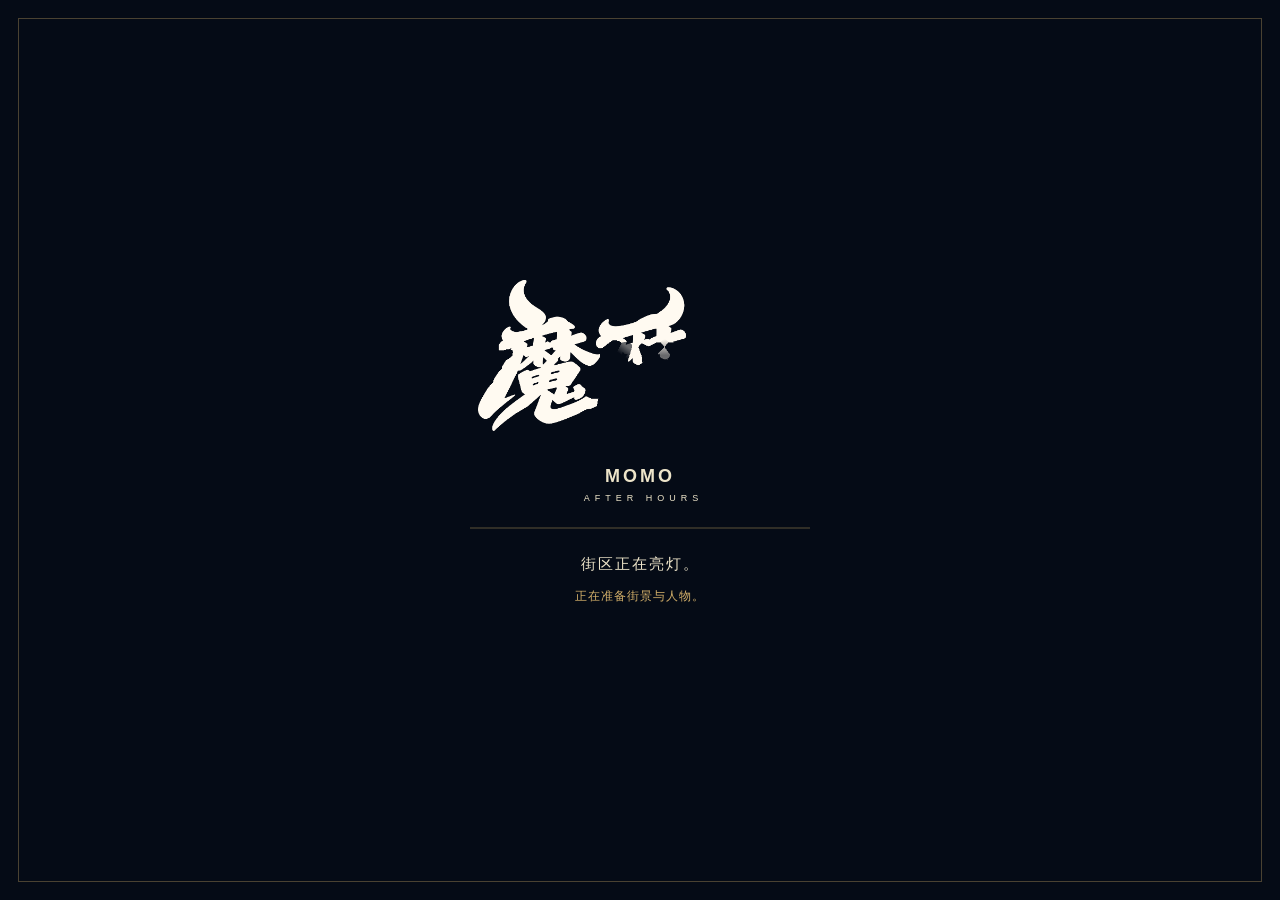
==== commit d54bde65: "Publish desktop native loading logo animation" ====
--- a/index.html
+++ b/index.html
@@ -1,13 +1,13 @@
 <!doctype html>
 <html lang="zh-CN">
-<head><meta charset="UTF-8"><meta name="viewport" content="width=device-width,initial-scale=1,viewport-fit=cover"><meta name="theme-color" content="#101019"><meta name="description" content="魔魔王的个人街区：作品、签名与视觉实验。"><link rel="icon" href="data:,"><title>魔魔王 · 午夜街区</title>  <script type="module" crossorigin src="./assets/site-BMQyrPmY.js"></script>
-  <link rel="stylesheet" crossorigin href="./assets/site-CqZWPypr.css">
+<head><meta charset="UTF-8"><meta name="viewport" content="width=device-width,initial-scale=1,viewport-fit=cover"><meta name="theme-color" content="#101019"><meta name="description" content="魔魔王的个人街区：作品、签名与视觉实验。"><link rel="icon" href="data:,"><title>魔魔王 · 午夜街区</title>  <script type="module" crossorigin src="./assets/site-Bb5hzrUp.js"></script>
+  <link rel="stylesheet" crossorigin href="./assets/site-BAzxvY4B.css">
 </head>
 <body class="station-city-page continuous-world-page">
 <main id="station-world" aria-busy="true">
   <section id="station-loading" class="world-loading" data-state="assets" aria-label="街区正在亮灯。">
     <div class="world-loading-content">
-      <div class="world-loading-signature" role="img" aria-label="魔魔王"><canvas class="world-loading-logo" width="640" height="332" aria-hidden="true"></canvas></div>
+      <div class="world-loading-signature" role="img" aria-label="魔魔王"><picture><source media="(prefers-reduced-motion: reduce)" srcset="loading/logo-still.webp"><img class="world-loading-logo" src="loading/logo-handwriting.webp" width="640" height="332" alt="" decoding="async" fetchpriority="high" aria-hidden="true"></picture></div>
       <p class="world-loading-brand">MOMO<span>AFTER HOURS</span></p>
       <div class="world-loading-track" aria-hidden="true"></div>
       <h2 class="world-loading-title">街区正在亮灯。</h2>
--- a/assets/site-BAzxvY4B.css
+++ b/assets/site-BAzxvY4B.css
@@ -0,0 +1 @@
+.world-loading{z-index:100;color:#ede4c9;overscroll-behavior:contain;padding:max(24px,env(safe-area-inset-top)) max(24px,env(safe-area-inset-right)) max(24px,env(safe-area-inset-bottom)) max(24px,env(safe-area-inset-left));text-align:center;opacity:1;visibility:visible;box-sizing:border-box;background:#050b16;place-items:center;font-family:Arial,Microsoft YaHei,sans-serif;transition:opacity .32s,visibility .32s;display:grid;position:fixed;inset:0;overflow-y:auto}.world-loading:before{content:"";inset:max(18px,env(safe-area-inset-top)) max(18px,env(safe-area-inset-right)) max(18px,env(safe-area-inset-bottom)) max(18px,env(safe-area-inset-left));pointer-events:none;border:1px solid #d4b06a55;position:absolute}.world-loading-content{width:min(340px,80vw);margin:auto}.world-loading-brand{letter-spacing:-3px;margin:0;font-size:clamp(48px,10vw,70px);font-weight:750;line-height:1}.world-loading-brand span{letter-spacing:7px;margin-top:13px;padding-left:7px;font-size:11px;font-weight:400;display:block}.world-loading-track{background:#d4b06a35;height:2px;margin:40px 0 26px;overflow:hidden}.world-loading-track:after{content:"";background:#e7c582;width:42%;height:100%;animation:1.65s ease-in-out infinite world-loading-travel;display:block;transform:translate(-110%)}.world-loading-title{letter-spacing:2px;margin:0 0 12px;font-size:15px;font-weight:400}.world-loading-message{letter-spacing:1px;color:#d4b06a;min-height:3.4em;margin:0;font-size:12px;line-height:1.7}.world-loading button{font:inherit;color:#ede4c9;cursor:pointer;background:0 0;border:1px solid #d4b06a88;min-height:44px;padding:12px 22px}.world-loading button[hidden]{display:none}.world-loading button:focus-visible{outline-offset:5px;outline:2px solid #ede4c9}.world-loading button:disabled{opacity:.55;cursor:wait}.world-loading-sensor{margin-top:25px}.world-loading-sensor[hidden],.world-loading-sensor [hidden]{display:none}.world-loading-sensor h3{letter-spacing:.5px;margin:0 0 11px;font-size:18px;font-weight:600;line-height:1.5}.world-loading-sensor p{letter-spacing:.4px;color:#d4b06a;margin:0 0 18px;font-size:12px;line-height:1.8}.world-loading-sensor-actions{gap:9px;display:grid}.world-loading-sensor-actions button{border-radius:8px;width:100%;padding:12px 16px;font-size:14px}.world-loading-sensor-actions .world-loading-sensor-skip{color:#d4b06a;border-color:#0000}.world-loading-sensor .world-loading-sensor-status{min-height:1.8em;margin:13px 0 0}.world-loading[data-state=ready]{opacity:0;visibility:hidden;pointer-events:none}.world-loading[data-state=error] .world-loading-track:after{opacity:.3;width:100%;animation:none;transform:none}.world-loading[data-state=sensor] .world-loading-track:after{width:100%;animation:none;transform:none}.world-loading[data-state=sensor] .world-loading-message{display:none}@keyframes world-loading-travel{to{transform:translate(350%)}}@media (prefers-reduced-motion:reduce){.world-loading{transition:none}.world-loading-track:after{width:100%;animation:none;transform:none}}@media (height<=500px){.world-loading-brand{font-size:34px}.world-loading-brand span{margin-top:8px}.world-loading-track{margin:16px 0 12px}.world-loading-title{margin-bottom:7px;font-size:13px}.world-loading-message{min-height:1.7em}.world-loading-content{width:min(420px,80vw)}.world-loading-sensor{margin-top:14px}.world-loading-sensor h3{margin-bottom:7px;font-size:16px}.world-loading-sensor p{margin-bottom:10px}.world-loading-sensor-actions{grid-template-columns:1fr 1fr}.world-loading-sensor-actions button{padding:10px 12px;font-size:13px}}.world-loading-signature{aspect-ratio:320/166;width:100%;margin:0 auto 18px}.world-loading-logo{object-fit:contain;width:100%;height:100%;display:block}.world-loading-signature picture{width:100%;height:100%;display:block}.world-loading-signature+.world-loading-brand{letter-spacing:3px;font-size:18px}.world-loading-signature+.world-loading-brand span{letter-spacing:5px;margin-top:9px;font-size:9px}.world-loading-signature~.world-loading-track{margin-top:24px}@media (height<=500px){.world-loading-signature{width:180px;margin-bottom:8px}.world-loading-signature+.world-loading-brand{font-size:13px}.world-loading-signature+.world-loading-brand span{display:none}.world-loading-signature~.world-loading-track{margin-top:12px}}.scene-terminal-layer{z-index:17;pointer-events:none;transform-style:preserve-3d;font-family:Inter,Arial,Microsoft YaHei,sans-serif;position:absolute;inset:0}.scene-terminal-layer [hidden]{display:none!important}.personal-terminal{--metal:#131b31;--edge:#070c19;--cyan:#61e9f4;--yellow:#edfa65;pointer-events:auto;filter:drop-shadow(24px 35px 13px #040816ae);transform-origin:36% 55%;width:min(56vw,980px);height:min(74svh,700px);min-height:500px;position:absolute;top:12%;left:10%;transform:perspective(1100px)rotateY(-5deg)rotateX(1deg)}.terminal-floor{z-index:-3;filter:blur(17px);background:#050817b8;border-radius:50%;height:55px;position:absolute;bottom:-38px;left:6%;right:-12%;transform:skew(-20deg)}.terminal-pedestal{z-index:-2;clip-path:polygon(12% 0,87% 0,100% 100%,0 100%);background:linear-gradient(90deg,#080d1a,#27394e 13%,#0c1427 40%,#040919 70%,#1b3046);border-bottom:6px solid #b8ce68;width:62%;height:57px;position:absolute;bottom:-42px;left:21%;box-shadow:0 16px 18px #010309a6}.terminal-shell{clip-path:polygon(1.5% 0,96.5% 1.2%,100% 4%,99% 100%,2% 98.5%,0 94%);background:linear-gradient(135deg,#303b4e,#0b1022 12%,#202a40 82%,#070b17);border:2px solid #4b5868;width:100%;height:100%;position:relative;box-shadow:inset 0 0 0 5px #070b16,inset 0 0 0 9px #48546a,inset 0 0 0 12px #050817,12px 12px #07101f,16px 16px #334055,0 0 26px #14d7f454}.terminal-edge{background:linear-gradient(90deg,#0acbef,#edf960 42%,#50576c 60%,#0acbef);height:8px;position:absolute;top:2%;left:3%;right:4%;box-shadow:0 0 14px #45e9ff}.terminal-bezel{background:#070c18;border:7px solid #080c18;position:absolute;inset:18px 24px 22px 20px;box-shadow:inset 0 0 0 2px #59657b,inset 0 0 0 7px #151e31,0 0 0 2px #131b2a}.terminal-rivets{pointer-events:none;z-index:2;position:absolute;inset:-1px}.terminal-rivets i{background:radial-gradient(circle at 32% 30%,#a4aeba,#24354d 57%,#050817 70%);border-radius:50%;width:7px;height:7px;position:absolute;box-shadow:0 0 0 2px #02050d}.terminal-rivets i:first-child{top:8px;left:8px}.terminal-rivets i:nth-child(2){top:8px;right:8px}.terminal-rivets i:nth-child(3){bottom:8px;left:8px}.terminal-rivets i:nth-child(4){bottom:8px;right:8px}.terminal-glass{color:#f0f6f8;background:linear-gradient(120deg,#0d1730 0%,#0a1024 55%,#111b32);border:1px solid #3a7791;flex-direction:column;display:flex;position:absolute;inset:13px 15px;overflow:hidden;box-shadow:inset 0 0 45px #041224,inset 0 0 2px #63dfff,0 0 18px #2cd8f447}.terminal-glass:before{content:"";pointer-events:none;z-index:5;background:linear-gradient(115deg,#a7ffff0b,#0000 27% 73%,#b7ceff0c);position:absolute;inset:0}.terminal-side{z-index:-1;background:linear-gradient(90deg,#384862,#080e1d 38%,#2c3d53 90%);border-right:3px solid #111b2d;width:19px;position:absolute;top:23px;bottom:-12px;right:-19px;transform:skewY(13deg)}.terminal-heading{border-bottom:1px solid #2a4968;justify-content:space-between;align-items:flex-start;gap:16px;padding:18px 23px 12px;display:flex}.terminal-heading h2{letter-spacing:.08em;color:#f4f7e6;margin:2px 0 4px;font-size:clamp(21px,2.1vw,32px);font-weight:800}.terminal-heading p{color:#a7c5d6;margin:0;font-size:13px}.terminal-code{color:var(--cyan);letter-spacing:.3em;font-size:11px;font-weight:700}.terminal-led{background:var(--yellow);width:11px;height:11px;box-shadow:0 0 15px var(--yellow);border-radius:50%;margin:9px 6px 0}.personal-terminal button,.personal-terminal select,.personal-terminal input,.personal-terminal a{font:inherit}.personal-terminal button,.personal-terminal a,.personal-terminal select,.personal-terminal input{min-height:44px}.personal-terminal button{cursor:pointer}.personal-terminal button:focus-visible,.personal-terminal a:focus-visible,.personal-terminal select:focus-visible,.personal-terminal input:focus-visible{outline:2px solid var(--yellow);outline-offset:2px}.personal-terminal button:disabled{cursor:not-allowed;opacity:.45}.logo-controls{gap:14px;padding:12px 20px 9px;display:flex}.logo-controls label{color:#a8c4d5;white-space:nowrap;align-items:center;gap:8px;font-size:12px;display:flex}.logo-controls select,.logo-controls input{color:#f3f9ff;background:#0c1730;border:1px solid #41627d;border-radius:2px;padding:0 12px}.logo-controls select{max-width:140px}.logo-controls input{width:min(24vw,240px)}.logo-controls input::placeholder{color:#8aafc3}.logo-workspace{flex:1;grid-template-columns:minmax(160px,25%) minmax(0,1fr);gap:14px;min-height:0;padding:0 20px 6px;display:grid}.logo-index{background:#070e21;border:1px solid #345474;flex-direction:column;min-height:0;display:flex}.logo-count{color:var(--yellow);border-bottom:1px solid #2d435c;padding:11px 12px;font-size:12px}.logo-groups{scrollbar-color:#497ca1 #081329;min-height:0;overflow-y:auto}.logo-group{text-align:left;color:#b9d2df;background:0 0;border:0;border-bottom:1px solid #1f3550;width:100%;padding:7px 12px;font-size:13px;display:block}.logo-group:hover{color:#fff;background:#1b3045}.logo-group[aria-pressed=true]{background:var(--yellow);color:#071023;font-weight:800}.logo-detail{flex-direction:column;min-width:0;min-height:0;display:flex}.logo-preview{background:#091123;border:1px solid #2d516e;flex:1 1 0;min-width:0;min-height:0;position:relative;overflow:hidden}.logo-preview canvas{object-fit:contain;width:100%;height:100%;display:block;position:absolute;inset:0}.logo-preview-state{color:#e4f3f9;background:#071126dd;padding:2px 5px;font-size:12px;position:absolute;bottom:9px;left:10px}.logo-preview-state:empty{display:none}.logo-selection{justify-content:space-between;align-items:baseline;gap:14px;padding:8px 0 5px;display:flex}.logo-selection span{letter-spacing:.13em;color:#78d9e6;font-size:10px}.logo-selection h3{color:#f3f9ff;margin:1px 0 0;font-size:16px}.logo-variants{scrollbar-color:#467592 #0b1730;gap:6px;padding:2px 0 7px;display:flex;overflow-x:auto}.logo-variants button{white-space:nowrap;color:#b8d4e4;background:#111d35;border:1px solid #355a78;padding:0 11px;font-size:12px}.logo-variants button[aria-pressed=true]{color:#0b1422;background:var(--yellow);border-color:var(--yellow);font-weight:700}.logo-selection,.logo-variants,.logo-downloads,.logo-download-note{flex-shrink:0}.logo-downloads{gap:8px;display:flex}.logo-downloads button{color:#edfbff;background:#102b3d;border:1px solid #80b9cb;padding:0 14px;font-size:12px;font-weight:700}.logo-downloads .download-scene{background:var(--yellow);color:#0b1424;border-color:var(--yellow)}.logo-download-note{color:#9abaca;min-height:15px;margin:5px 0 0;font-size:11px}.terminal-foot{color:#90b6c4;border-top:1px solid #2a465f;justify-content:space-between;align-items:center;gap:12px;margin:0 20px;padding:5px 0 8px;font-size:11px;display:flex}.terminal-foot>div{gap:14px;display:flex}.terminal-foot a{color:#93ecfa;align-items:center;min-height:32px;text-decoration:none;display:inline-flex}.portfolio-terminal{width:min(56vw,980px);height:min(58svh,540px);top:17%}.portfolio-terminal .terminal-shell{width:calc(100% - 74px)}.portfolio-terminal .terminal-side{right:55px}.portfolio-glass{background:linear-gradient(130deg,#0b132a,#0c1934)}.portfolio-content{flex:1;grid-template-columns:48% minmax(0,1fr);gap:22px;min-height:0;padding:23px;display:grid}.portfolio-image{color:#7ba3ba;letter-spacing:.3em;background:linear-gradient(135deg,#101c37,#0b1329);border:1px solid #426381;place-items:center;min-height:0;font-size:14px;display:grid;overflow:hidden}.portfolio-image img{object-fit:cover;width:100%;height:100%}.portfolio-copy{align-self:center;min-width:0}.portfolio-category{color:var(--cyan);letter-spacing:.2em;font-size:12px}.portfolio-copy h3{color:#edfa65;margin:14px 0;font-size:clamp(26px,3.3vw,52px);line-height:1.12}.portfolio-copy p{color:#c4d7e5;max-width:27ch;font-size:clamp(13px,1.25vw,17px);line-height:1.7}.portfolio-link{color:#081321;background:var(--yellow);align-items:center;margin-top:9px;padding:0 18px;font-weight:800;text-decoration:none;display:inline-flex}.portfolio-switches{background:linear-gradient(90deg,#273a53,#080e1e);border:2px solid #56677c;flex-direction:column;justify-content:center;gap:8px;width:74px;padding:7px;display:flex;position:absolute;top:8%;bottom:5%;right:0;box-shadow:8px 9px #060b18}.portfolio-numbers,.portfolio-step{flex-direction:column;gap:7px;display:flex}.portfolio-switches button{color:#e6f0f5;background:#101d36;border:2px solid #57728e;place-items:center;min-width:48px;min-height:48px;font-size:17px;font-weight:800;display:grid}.portfolio-switches button[aria-pressed=true]{background:var(--yellow);color:#091326;border-color:#fff787}.portfolio-step{margin-top:auto}.portfolio-step button{font-size:29px;line-height:1}@media (width<=900px){.personal-terminal{width:71vw;height:76svh;min-height:0;top:10%;left:3%;transform:perspective(1000px)rotateY(-3deg)}.portfolio-terminal{width:72vw}.logo-workspace{grid-template-columns:minmax(130px,27%) minmax(0,1fr)}.terminal-heading{padding:14px 17px 10px}.logo-controls,.logo-workspace{padding-inline:15px}.terminal-foot{margin-inline:15px}}@media (width<=700px){.personal-terminal,.portfolio-terminal{filter:drop-shadow(7px 18px 8px #040816ae);width:96%;height:70svh;top:7%;left:2%;transform:none}.terminal-bezel{border-width:5px;inset:13px 14px 17px 13px}.terminal-glass{inset:8px}.logo-glass{overflow-y:auto}.terminal-heading{padding:11px 13px 8px}.terminal-heading h2{font-size:21px}.terminal-heading p{font-size:11px}.logo-controls{gap:6px;padding:7px 10px}.logo-controls label{gap:4px;font-size:11px}.logo-controls select{width:77px;padding:0 4px}.logo-controls input{width:38vw;padding:0 7px}.logo-workspace{flex-direction:column;flex:none;gap:6px;padding:0 10px 4px;display:flex;overflow:visible}.logo-index{flex:none;max-height:19svh}.logo-count{padding:5px 8px}.logo-groups{flex:none;display:flex;overflow:auto hidden}.logo-group{white-space:nowrap;border-bottom:0;border-right:1px solid #233b57;flex:none;width:auto;padding:0 10px}.logo-detail{flex:none}.logo-preview{flex:none;height:18svh;min-height:130px}.logo-selection{padding:4px 0 2px}.logo-selection h3{font-size:13px}.logo-variants{padding-bottom:3px}.logo-variants button{padding:0 8px}.logo-downloads button{flex:1;padding:0 7px;font-size:11px}.logo-download-note{margin:2px 0;font-size:10px}.terminal-foot{flex-wrap:wrap;margin:0 10px;padding:3px 0;font-size:9px}.terminal-foot a{min-height:27px}.portfolio-terminal .terminal-shell{width:calc(100% - 57px)}.portfolio-terminal .terminal-side{right:39px}.portfolio-switches{width:58px;padding:4px}.portfolio-switches button{min-width:44px;min-height:44px;font-size:15px}.portfolio-content{grid-template-rows:minmax(130px,1fr) auto;grid-template-columns:1fr;gap:12px;padding:12px}.portfolio-copy h3{margin:6px 0;font-size:27px}.portfolio-copy p{font-size:12px;line-height:1.5}.portfolio-image{font-size:11px}.portfolio-glass .terminal-heading{padding-right:8px}}@media (width<=390px){.logo-index{max-height:14svh}.logo-preview{min-height:15svh}.logo-controls input{width:34vw}.terminal-heading p,.terminal-foot>span{display:none}}@media (prefers-reduced-motion:reduce){.personal-terminal{scroll-behavior:auto}}.logo-downloads a{color:#edfbff;cursor:pointer;background:#102b3d;border:1px solid #80b9cb;justify-content:center;align-items:center;min-height:44px;padding:0 14px;font-size:12px;font-weight:700;text-decoration:none;display:inline-flex}.logo-downloads a[aria-disabled=true]{opacity:.45;pointer-events:none;cursor:default}.logo-selection{flex-direction:column;align-items:stretch;gap:4px;min-width:0}.logo-selection>div{min-width:0}.logo-variants{overscroll-behavior:contain;max-width:100%}.logo-groups,.logo-glass{overscroll-behavior:contain}.terminal-heading,.logo-controls,.terminal-foot{flex-shrink:0}.logo-terminal .terminal-heading{padding-top:12px;padding-bottom:9px}.logo-terminal .terminal-heading h2{font-size:26px}.logo-terminal .terminal-heading p{font-size:12px}.portfolio-terminal{min-height:0}@media (width<=700px){.scene-terminal-layer{transform:translateZ(0)!important}.personal-terminal,.portfolio-terminal{width:90%;height:auto;min-height:0;max-height:none;top:128px;bottom:178px;left:5%;transform:none}.terminal-glass{inset:7px}.terminal-bezel{border-width:4px;inset:12px 10px 13px}.logo-terminal .terminal-heading{padding:10px 10px 7px}.logo-terminal .terminal-heading h2{font-size:21px}.logo-controls{grid-template-columns:78px minmax(0,1fr);gap:8px;display:grid}.logo-controls label{flex-direction:column;align-items:stretch;gap:4px;min-width:0;display:flex}.logo-controls select,.logo-controls input{box-sizing:border-box;width:100%;min-width:0;max-width:none}.logo-selection{flex-direction:column;align-items:stretch;gap:5px;width:100%;display:flex}.logo-selection>div{width:100%;min-width:0}.logo-selection h3{font-size:13px;line-height:1.5}.logo-selection span{letter-spacing:0;white-space:nowrap}.logo-variants{width:100%;max-width:100%}.logo-preview{height:150px;min-height:150px}.logo-downloads{flex-wrap:wrap}.logo-downloads a{flex:1;padding:0 7px;font-size:11px}.logo-download-note{min-height:0;line-height:1.6}.terminal-foot{padding-bottom:10px;display:block}.terminal-foot>div{flex-wrap:wrap;gap:12px}.portfolio-terminal{top:145px;bottom:190px}.portfolio-content{grid-template-rows:minmax(80px,1fr) auto;gap:8px;padding:10px}.portfolio-copy h3{font-size:25px}.portfolio-copy p{font-size:11px}.portfolio-glass .terminal-heading p{display:none}.portfolio-glass .terminal-heading h2{font-size:19px}.portfolio-switches{width:52px}.portfolio-terminal .terminal-shell{width:calc(100% - 52px)}.journey-viewport[data-terminal-open=true] .guide-plane{visibility:hidden}}@media (height<=680px) and (width<=700px){.personal-terminal,.portfolio-terminal{top:110px;bottom:155px}.terminal-heading h2,.logo-terminal .terminal-heading h2{font-size:18px}.portfolio-content{display:block;overflow-y:auto}.portfolio-image{min-height:95px}.portfolio-copy h3{margin-top:8px}}.scene-screen-toggle{z-index:42;color:#eaf5ec;cursor:pointer;background:#0b1525e8;border:1px solid #6596a2;min-height:44px;padding:10px 15px;font-size:12px;position:absolute;top:88px;right:5%}.scene-screen-toggle[hidden]{display:none}@media (width<=700px){.scene-screen-toggle{min-height:30px;padding:5px 10px;font-size:10px;top:94px;right:20px}}.terminal-prop-trigger{color:#dff4ec;pointer-events:auto;filter:drop-shadow(14px 18px 6px #030613ab);transform-origin:50% 85%;background:0 0;border:0;width:clamp(126px,15vw,215px);height:clamp(112px,17vw,235px);padding:0;transition:filter .2s,transform .2s;position:absolute;bottom:22%;right:13%;transform:perspective(800px)rotateY(-17deg)}.terminal-prop-trigger:hover,.terminal-prop-trigger:focus-visible{filter:drop-shadow(0 0 19px #7de9ebaa)drop-shadow(14px 18px 6px #030613ab);background:0 0;transform:perspective(800px)rotateY(-12deg)translateY(-5px)}.terminal-prop-trigger:focus-visible{outline-offset:7px;outline:3px solid #edfa65}.terminal-prop-case{background:linear-gradient(125deg,#2b4059,#08101f 21%,#192b43 85%);border:4px solid #07101e;padding:7px;display:block;position:absolute;inset:0 0 18%;box-shadow:inset 0 0 0 2px #65798c,6px 8px #07101b,9px 11px #334258}.terminal-prop-screen{text-align:center;background:linear-gradient(140deg,#142b49,#081326 65%,#173658);border:3px solid #41798a;flex-direction:column;justify-content:center;align-items:center;width:100%;height:100%;line-height:1.3;display:flex;box-shadow:inset 0 0 18px #36d8e340,0 0 12px #57d9e652}.terminal-prop-screen small{letter-spacing:.14em;color:#88e9ec;font-size:clamp(8px,.75vw,11px)}.terminal-prop-screen strong{color:#eff5e3;white-space:nowrap;font-size:clamp(13px,1.35vw,19px)}.terminal-prop-stand{clip-path:polygon(30% 0,70% 0,100% 100%,0 100%);background:#17273b;border-bottom:4px solid #dce764;height:20%;position:absolute;top:100%;left:27%;right:27%}.portfolio-prop-trigger{bottom:23%;right:15%}.terminal-focus-overlay{z-index:70;isolation:isolate;pointer-events:auto;-webkit-backdrop-filter:blur(7px);backdrop-filter:blur(7px);overscroll-behavior:contain;opacity:0;background:#030915d9;font-family:Inter,Arial,Microsoft YaHei,sans-serif;transition:opacity .2s ease-out;position:absolute;inset:0}.terminal-focus-overlay.revealed{opacity:1}.terminal-focus-overlay [hidden]{display:none!important}.terminal-focus-overlay .personal-terminal{filter:drop-shadow(17px 20px 18px #01040cc9);width:min(980px,100% - 80px);height:min(700px,100svh - 150px);min-height:0;max-height:none;top:52%;left:50%;transform:translate(-50%,-50%)}.terminal-focus-overlay .portfolio-terminal{height:min(540px,100svh - 150px)}.terminal-focus-overlay .scene-screen-toggle{top:max(24px,env(safe-area-inset-top));right:max(24px,env(safe-area-inset-right));z-index:75;min-height:44px;padding:8px 18px;font-size:13px}.terminal-focus-overlay .logo-glass,.terminal-focus-overlay .portfolio-content{overscroll-behavior:contain}body.terminal-focused header{visibility:hidden}@media (width<=700px){.terminal-prop-trigger,.portfolio-prop-trigger{width:clamp(100px,33vw,145px);height:clamp(104px,33vw,150px);bottom:25%;right:12%;transform:perspective(650px)rotateY(-10deg)}.terminal-prop-trigger:hover,.terminal-prop-trigger:focus-visible{transform:perspective(650px)rotateY(-7deg)translateY(-3px)}.terminal-prop-screen small{font-size:9px}.terminal-prop-screen strong{font-size:14px}.terminal-focus-overlay .personal-terminal,.terminal-focus-overlay .portfolio-terminal{left:12px;right:12px;top:max(72px,calc(env(safe-area-inset-top) + 58px));bottom:max(18px,calc(env(safe-area-inset-bottom) + 12px));width:auto;height:auto;transform:none}.terminal-focus-overlay .scene-screen-toggle{top:max(12px,env(safe-area-inset-top));right:max(12px,env(safe-area-inset-right));min-height:44px;padding:8px 13px;font-size:12px}.terminal-focus-overlay .terminal-heading h2{font-size:20px}.terminal-focus-overlay .logo-glass{-webkit-overflow-scrolling:touch;overflow-y:auto}.terminal-focus-overlay .logo-index{max-height:20svh}.terminal-focus-overlay .logo-preview{height:clamp(104px,18svh,170px);min-height:104px}.terminal-focus-overlay .portfolio-content{-webkit-overflow-scrolling:touch;overflow-y:auto}}@media (height<=500px) and (orientation:landscape){.terminal-focus-overlay .personal-terminal,.terminal-focus-overlay .portfolio-terminal{left:max(76px,calc(env(safe-area-inset-left) + 68px));right:max(12px,env(safe-area-inset-right));top:max(10px,env(safe-area-inset-top));bottom:max(10px,env(safe-area-inset-bottom));width:auto;height:auto;transform:none}.terminal-focus-overlay .scene-screen-toggle{top:max(10px,env(safe-area-inset-top));left:max(10px,env(safe-area-inset-left));width:54px;min-height:44px;padding:5px 7px;line-height:1.3;right:auto}.terminal-focus-overlay .terminal-heading{padding:6px 9px 4px}.terminal-focus-overlay .terminal-heading h2{font-size:16px}.terminal-focus-overlay .terminal-heading p{display:none}.terminal-focus-overlay .logo-controls{grid-template-columns:78px minmax(0,1fr);padding:3px 8px}.terminal-focus-overlay .logo-workspace{flex:1;grid-template-columns:minmax(110px,30%) minmax(0,1fr);min-height:0;padding:0 8px 4px;display:grid;overflow:hidden}.terminal-focus-overlay .logo-index{min-height:0;max-height:none}.terminal-focus-overlay .logo-groups{display:block;overflow:auto}.terminal-focus-overlay .logo-detail{min-height:0;overflow-y:auto}.terminal-focus-overlay .logo-preview{height:78px;min-height:78px}.terminal-focus-overlay .logo-variants button,.terminal-focus-overlay .logo-downloads a{min-height:35px}.terminal-focus-overlay .terminal-foot{display:none}.terminal-focus-overlay .portfolio-content{grid-template-rows:1fr;grid-template-columns:35% 1fr;min-height:0;display:grid;overflow-y:auto}.terminal-focus-overlay .portfolio-image{min-height:70px}.terminal-focus-overlay .portfolio-copy h3{margin:4px 0;font-size:20px}.terminal-focus-overlay .portfolio-switches{top:4%;bottom:4%}}@media (prefers-reduced-motion:reduce){.terminal-prop-trigger,.terminal-focus-overlay{transition:none}.terminal-focus-overlay{-webkit-backdrop-filter:none;backdrop-filter:none}}.station-city-page #terminal-focus-overlay.terminal-carrier-overlay{-webkit-backdrop-filter:none;backdrop-filter:none;isolation:auto;pointer-events:none;background:0 0}.station-city-page #terminal-focus-overlay.terminal-carrier-overlay .personal-terminal{filter:none;transform-origin:0 0;pointer-events:auto;max-width:none;min-height:0;max-height:none;box-shadow:none;margin:0;position:absolute;inset:0 auto auto 0;overflow:hidden}.station-city-page #terminal-focus-overlay.terminal-carrier-overlay:not([data-directory=true]) .personal-terminal[data-projection-visible=false]{visibility:hidden;pointer-events:none}.station-city-page #terminal-focus-overlay.terminal-carrier-overlay .terminal-glass{width:100%;height:100%;min-height:0;box-shadow:none;color:#eadfc7;overscroll-behavior:contain;box-sizing:border-box;background:#171920;border:0;border-radius:0;position:static;inset:auto;overflow:auto}.station-city-page #terminal-focus-overlay.terminal-carrier-overlay .terminal-glass:before,.station-city-page #terminal-focus-overlay.terminal-carrier-overlay .terminal-led,.station-city-page #terminal-focus-overlay.terminal-carrier-overlay .terminal-code{display:none}.station-city-page #terminal-focus-overlay.terminal-carrier-overlay .terminal-heading{border-color:#b69b5c36;gap:8px;padding:8px 12px 6px}.station-city-page #terminal-focus-overlay.terminal-carrier-overlay .terminal-heading h2{color:#eedcb6;letter-spacing:1px;margin:0;font-family:CityBrush,Georgia,serif;font-size:22px}.station-city-page #terminal-focus-overlay.terminal-carrier-overlay .terminal-heading p{color:#c8baa0;margin:4px 0 0;font-size:12px;line-height:1.4}.station-city-page #terminal-focus-overlay.terminal-carrier-overlay .logo-controls{flex-shrink:0;gap:10px;padding:8px 12px;display:flex}.station-city-page #terminal-focus-overlay.terminal-carrier-overlay .logo-controls label{flex-direction:row;gap:4px;min-width:0;font-size:12px}.station-city-page #terminal-focus-overlay.terminal-carrier-overlay .logo-controls input{width:100%;min-width:0;max-width:none}.station-city-page #terminal-focus-overlay.terminal-carrier-overlay .logo-controls select{min-width:70px;max-width:120px}.station-city-page #terminal-focus-overlay.terminal-carrier-overlay input,.station-city-page #terminal-focus-overlay.terminal-carrier-overlay select{color:#f2e8d5;background:#242125;border:1px solid #ac966b6b;border-radius:0;min-height:44px;padding:0 8px}.station-city-page #terminal-focus-overlay.terminal-carrier-overlay .logo-workspace{flex:1;grid-template-columns:minmax(110px,25%) minmax(0,1fr);gap:10px;min-height:260px;padding:0 12px 8px;display:grid;overflow:visible}.station-city-page #terminal-focus-overlay.terminal-carrier-overlay .logo-index{background:0 0;border-color:#9c87524f;min-height:0;max-height:none}.station-city-page #terminal-focus-overlay.terminal-carrier-overlay .logo-count{color:#d8c49a;border-color:#9c87524f;padding:8px;font-size:11px}.station-city-page #terminal-focus-overlay.terminal-carrier-overlay .logo-groups{max-height:none;display:block;overflow:auto}.station-city-page #terminal-focus-overlay.terminal-carrier-overlay .logo-group{color:#d8cbb3;border-color:#9c87523a;min-height:44px;padding:7px 8px;font-size:12px}.station-city-page #terminal-focus-overlay.terminal-carrier-overlay .logo-detail{flex-direction:column;min-height:0;display:flex;overflow:visible}.station-city-page #terminal-focus-overlay.terminal-carrier-overlay .logo-preview{background:#171920;border-color:#a9925a40;flex:1;height:auto;min-height:120px}.station-city-page #terminal-focus-overlay.terminal-carrier-overlay .logo-selection{padding:6px 0;display:block}.station-city-page #terminal-focus-overlay.terminal-carrier-overlay .logo-selection span{display:none}.station-city-page #terminal-focus-overlay.terminal-carrier-overlay .logo-selection h3{color:#eadfc7;font-size:12px;line-height:1.4}.station-city-page #terminal-focus-overlay.terminal-carrier-overlay .logo-variants{flex-direction:row;flex-shrink:0;gap:4px;max-height:none;padding:0 0 6px;display:flex;overflow:auto hidden}.station-city-page #terminal-focus-overlay.terminal-carrier-overlay .logo-variants button{color:#dfd0b4;background:#242125;border-color:#a9925a60;min-height:44px;padding:0 8px;font-size:12px}.station-city-page #terminal-focus-overlay.terminal-carrier-overlay .logo-downloads{flex-wrap:wrap;gap:6px;display:flex}.station-city-page #terminal-focus-overlay.terminal-carrier-overlay .logo-downloads a{box-sizing:border-box;color:#f3e5c4;background:#242125;border-color:#b59a63;align-items:center;min-height:44px;padding:8px;font-size:12px;display:flex}.station-city-page #terminal-focus-overlay.terminal-carrier-overlay .logo-download-note{color:#bbaf97;margin:6px 0;font-size:11px;line-height:1.5}.station-city-page #terminal-focus-overlay.terminal-carrier-overlay .terminal-foot{color:#bbaf97;border-color:#9c87523a;flex-wrap:wrap;padding:6px 12px;font-size:11px;display:flex}.station-city-page #terminal-focus-overlay.terminal-carrier-overlay .terminal-foot a{color:#e2d4b8;align-items:center;min-height:44px;font-size:11px;display:inline-flex}.station-city-page #terminal-focus-overlay.terminal-carrier-overlay .portfolio-content{text-align:center;flex-direction:column;flex:1;justify-content:center;align-items:center;gap:8px;min-height:0;padding:12px;display:flex;overflow:visible}.station-city-page #terminal-focus-overlay.terminal-carrier-overlay .portfolio-image{min-height:0;display:none}.station-city-page #terminal-focus-overlay.terminal-carrier-overlay .portfolio-image:has(img){flex:1;width:100%;min-height:70px;display:block}.station-city-page #terminal-focus-overlay.terminal-carrier-overlay .portfolio-image img{object-fit:contain;width:100%;height:100%}.station-city-page #terminal-focus-overlay.terminal-carrier-overlay .portfolio-copy{flex-direction:column;align-items:center;width:100%;max-width:none;display:flex}.station-city-page #terminal-focus-overlay.terminal-carrier-overlay .portfolio-copy h3{font-family:CityBrush,Georgia,serif;font-size:clamp(24px,calc(var(--terminal-plane-height) * .09),64px);color:#eedcb6;order:1;margin:0 0 12px;line-height:1.3}.station-city-page #terminal-focus-overlay.terminal-carrier-overlay .portfolio-copy p{font-size:clamp(11px,calc(var(--terminal-plane-height) * .032),18px);color:#bfb19b;order:3;max-width:80%;margin:14px 0 0;line-height:1.65}.station-city-page #terminal-focus-overlay.terminal-carrier-overlay .portfolio-category{font-size:clamp(14px,calc(var(--terminal-plane-height) * .04),24px);color:#ddc497;order:2}.station-city-page #terminal-focus-overlay.terminal-carrier-overlay .portfolio-copy a{color:#eedcb6;align-items:center;min-height:44px;display:inline-flex}.station-city-page #terminal-focus-overlay.terminal-carrier-overlay:not([data-directory=true]) .portfolio-terminal:not([data-native-source-content=true]) .terminal-heading{display:none}.station-city-page #terminal-focus-overlay.terminal-carrier-overlay:not([data-directory=true]) .portfolio-terminal[data-native-source-content=true] .portfolio-content,.station-city-page #terminal-focus-overlay.terminal-carrier-overlay:not([data-directory=true]) .portfolio-terminal[data-native-source-content=true] .terminal-heading{opacity:0}.station-city-page #terminal-focus-overlay.terminal-carrier-overlay:not([data-directory=true]) .portfolio-terminal[data-native-source-content=true] .portfolio-glass{overflow:hidden}.station-city-page #terminal-focus-overlay.terminal-carrier-overlay:not([data-directory=true]) .portfolio-glass{background:0 0}.station-city-page #terminal-focus-overlay.terminal-carrier-overlay .scene-screen-toggle[data-physical-plaque=true]{transform-origin:0 0;min-width:0;max-width:none;min-height:0;box-shadow:none;font-family:CityBrush,Georgia,serif;font-size:clamp(12px,calc(var(--terminal-plane-height) * .38),24px);color:#e5cb92;text-shadow:0 1px 2px #000;background:0 0;border:0;padding:0}.station-city-page #terminal-focus-overlay.terminal-carrier-overlay .scene-screen-toggle[data-physical-plaque=true][data-projection-visible=false]{visibility:hidden;pointer-events:none}.station-city-page #terminal-focus-overlay.terminal-carrier-overlay .scene-screen-toggle[data-physical-plaque=true]:before{content:"←";margin-right:.6em;font-family:Georgia,serif}.station-city-page #terminal-focus-overlay.terminal-carrier-overlay:not([data-directory=true]) .scene-screen-toggle[data-physical-plaque=true][data-native-paint=true]{color:#0000;text-shadow:none}.station-city-page #terminal-focus-overlay.terminal-carrier-overlay:not([data-directory=true]) .scene-screen-toggle[data-physical-plaque=true][data-native-paint=true]:before{opacity:0}.station-city-page #terminal-focus-overlay.terminal-carrier-overlay:not([data-directory=true]) .terminal-directory-toggle{opacity:0;pointer-events:none}.station-city-page #terminal-focus-overlay.terminal-carrier-overlay:not([data-directory=true]) .terminal-directory-toggle:focus-visible{opacity:1;pointer-events:auto}.station-city-page #terminal-focus-overlay.terminal-carrier-overlay .portfolio-switches{width:auto;box-shadow:none;background:0 0;border:0;flex-direction:row;flex-shrink:0;justify-content:center;align-items:center;gap:12px;margin:0;padding:2px 8px 6px;display:flex;position:static;inset:auto}.station-city-page #terminal-focus-overlay.terminal-carrier-overlay .portfolio-numbers,.station-city-page #terminal-focus-overlay.terminal-carrier-overlay .portfolio-step{flex-direction:row;gap:6px;margin:0;display:flex}.station-city-page #terminal-focus-overlay.terminal-carrier-overlay:not([data-directory=true]) .portfolio-switches{display:none}.station-city-page #terminal-focus-overlay.terminal-carrier-overlay .terminal-physical-controls{pointer-events:none;position:absolute;inset:0}.station-city-page #terminal-focus-overlay.terminal-carrier-overlay .terminal-physical-controls button{width:44px;min-width:44px;height:44px;min-height:44px;box-shadow:none;pointer-events:auto;border:0;border-radius:50%;margin:0;padding:0;position:absolute;color:#0000!important;background:0 0!important}.station-city-page #terminal-focus-overlay.terminal-carrier-overlay .terminal-physical-controls button:focus-visible{outline-offset:0;outline:2px solid #f3d798}.station-city-page #terminal-focus-overlay.terminal-carrier-overlay .portfolio-switches button{color:#e7d5b0;background:#242125;border:1px solid #b59a6350;border-radius:0;min-width:44px;min-height:44px;font-size:12px}.station-city-page #terminal-focus-overlay.terminal-carrier-overlay .personal-terminal[data-compact=true] .terminal-heading p{display:none}.station-city-page #terminal-focus-overlay.terminal-carrier-overlay .personal-terminal[data-compact=true] .logo-controls{grid-template-columns:auto minmax(0,1fr);display:grid}.station-city-page #terminal-focus-overlay.terminal-carrier-overlay .personal-terminal[data-compact=true] .logo-controls label{flex-direction:column;align-items:stretch;gap:2px;font-size:11px;display:flex}.station-city-page #terminal-focus-overlay.terminal-carrier-overlay .personal-terminal[data-compact=true] .logo-controls select{max-width:100px}.station-city-page #terminal-focus-overlay.terminal-carrier-overlay .personal-terminal[data-compact=true] .logo-workspace{grid-template-columns:minmax(90px,30%) minmax(0,1fr);min-height:390px}.station-city-page #terminal-focus-overlay.terminal-carrier-overlay .personal-terminal[data-compact=true] .portfolio-content{gap:4px;padding:8px}.station-city-page #terminal-focus-overlay.terminal-carrier-overlay .scene-screen-toggle,.station-city-page #terminal-focus-overlay.terminal-carrier-overlay .terminal-directory-toggle{box-sizing:border-box;pointer-events:auto;color:#f1dfbd;cursor:pointer;width:100px;min-height:44px;box-shadow:none;background:#171920eb;border:1px solid #b99d5d70;border-radius:0;padding:8px 4px;font-size:12px;position:absolute;bottom:auto;right:auto}.station-city-page #terminal-focus-overlay.terminal-carrier-overlay .terminal-directory-toggle{background:#17192070;border-color:#0000;width:44px;font-size:11px;top:8px;left:112px}.station-city-page #terminal-focus-overlay.terminal-carrier-overlay[data-directory=true] .terminal-directory-toggle{background:#171920;border-color:#b99d5d70;width:100px}.station-city-page #terminal-focus-overlay.terminal-carrier-overlay .scene-screen-toggle{top:8px;left:8px}.station-city-page #terminal-focus-overlay.terminal-carrier-overlay[data-directory=true]{pointer-events:auto;background:#171920}.station-city-page #terminal-focus-overlay.terminal-carrier-overlay[data-directory=true] .personal-terminal{visibility:visible;pointer-events:auto;width:100%!important;height:calc(100% - 60px)!important;top:60px!important;left:0!important;transform:none!important}.station-city-page #terminal-focus-overlay.terminal-carrier-overlay .logo-terminal .logo-glass{background:0 0;overflow:hidden auto}.station-city-page #terminal-focus-overlay.terminal-carrier-overlay .logo-terminal .terminal-heading,.station-city-page #terminal-focus-overlay.terminal-carrier-overlay .logo-terminal .logo-catalog-tabs,.station-city-page #terminal-focus-overlay.terminal-carrier-overlay .logo-terminal .logo-variant-select{display:none}.station-city-page #terminal-focus-overlay.terminal-carrier-overlay .logo-terminal .logo-controls{flex:none;grid-template-columns:25% minmax(0,1fr);align-items:center;gap:8px;padding:8px;display:grid}.station-city-page #terminal-focus-overlay.terminal-carrier-overlay .logo-terminal .logo-controls label{flex-direction:row;align-items:center;gap:6px;min-width:0;font-size:12px;display:flex}.station-city-page #terminal-focus-overlay.terminal-carrier-overlay .logo-terminal .logo-controls label:last-child{justify-self:end;width:65%}.station-city-page #terminal-focus-overlay.terminal-carrier-overlay .logo-terminal .logo-controls select{flex:1;width:100%;min-width:0;max-width:none}.station-city-page #terminal-focus-overlay.terminal-carrier-overlay .logo-terminal .logo-controls input{color:#261e14;background:#e1cea9;border-color:#867348;flex:1;min-width:0;box-shadow:inset 0 0 0 2px #372c1733}.station-city-page #terminal-focus-overlay.terminal-carrier-overlay .logo-terminal .logo-controls input::placeholder{color:#62563f}.station-city-page #terminal-focus-overlay.terminal-carrier-overlay .logo-terminal .logo-workspace{flex:1 0 280px;grid-template-rows:minmax(130px,1fr) 30px auto;grid-template-columns:minmax(110px,25fr) minmax(0,48fr) minmax(120px,27fr);gap:8px;min-height:280px;padding:0 8px 8px;display:grid;overflow:visible}.station-city-page #terminal-focus-overlay.terminal-carrier-overlay .logo-terminal .logo-index{background:#0b09076b;border:1px solid #ab8e5455;grid-area:1/1/4;min-height:0;max-height:none;display:flex;overflow:hidden}.station-city-page #terminal-focus-overlay.terminal-carrier-overlay .logo-terminal .logo-groups{flex:1;min-height:0;display:block;overflow:auto}.station-city-page #terminal-focus-overlay.terminal-carrier-overlay .logo-terminal .logo-detail{display:contents}.station-city-page #terminal-focus-overlay.terminal-carrier-overlay .logo-terminal .logo-preview{background:#0c0b0759;border:1px solid #aa8d4e66;grid-area:1/2;height:auto;min-height:130px;overflow:hidden}.station-city-page #terminal-focus-overlay.terminal-carrier-overlay .logo-terminal .logo-count{text-align:center;color:#e1c68e;border:0;grid-area:2/2;align-self:center;padding:4px;font-size:12px}.station-city-page #terminal-focus-overlay.terminal-carrier-overlay .logo-terminal .logo-selection{flex-direction:column;grid-area:1/3/3;gap:8px;min-height:0;padding:0;display:flex;overflow:hidden}.station-city-page #terminal-focus-overlay.terminal-carrier-overlay .logo-terminal .logo-selection>div:first-child{flex:none}.station-city-page #terminal-focus-overlay.terminal-carrier-overlay .logo-terminal .logo-selection h3{color:#ead8ae;font-size:13px;line-height:1.4}.station-city-page #terminal-focus-overlay.terminal-carrier-overlay .logo-terminal .logo-variants{flex-direction:column;flex:1;gap:4px;width:100%;min-height:0;padding:0;display:flex;overflow:hidden auto}.station-city-page #terminal-focus-overlay.terminal-carrier-overlay .logo-terminal .logo-variants button{text-align:left;white-space:normal;color:#e5cf9e;background:#1b150eaa;border-color:#ad905460;flex:none;width:100%;min-height:44px;line-height:1.4}.station-city-page #terminal-focus-overlay.terminal-carrier-overlay .logo-terminal .logo-downloads{flex-direction:column;grid-area:3/3;gap:4px;display:flex}.station-city-page #terminal-focus-overlay.terminal-carrier-overlay .logo-terminal .logo-downloads a{text-align:center;color:#211a10;background:#d6bd86;border:1px solid #b6975f;justify-content:center;width:100%;min-height:44px;padding:6px 8px;font-size:12px}.station-city-page #terminal-focus-overlay.terminal-carrier-overlay .logo-terminal .logo-downloads a[aria-disabled=true]{opacity:.5}.station-city-page #terminal-focus-overlay.terminal-carrier-overlay .logo-terminal .logo-download-note{color:#ceb990;grid-area:3/2;align-self:start;margin:0;font-size:11px;line-height:1.5}.station-city-page #terminal-focus-overlay.terminal-carrier-overlay .logo-terminal .terminal-foot{background:0 0;border:0;flex:none;gap:8px;margin:0 8px;padding:0 0 4px;font-size:10px;display:flex}.station-city-page #terminal-focus-overlay.terminal-carrier-overlay .logo-terminal .terminal-foot>div{gap:8px}.station-city-page #terminal-focus-overlay.terminal-carrier-overlay .logo-terminal .terminal-foot a{min-height:44px;font-size:11px}.station-city-page #terminal-focus-overlay.terminal-carrier-overlay .logo-terminal[data-compact=true] .logo-catalog-tabs{flex:none;gap:4px;height:44px;padding:0 4px;display:flex}.station-city-page #terminal-focus-overlay.terminal-carrier-overlay .logo-terminal[data-compact=true] .logo-catalog-tabs button{letter-spacing:1px;color:#d2bb8d;background:#19130c7a;border:0;flex:1;min-height:44px;font-size:12px}.station-city-page #terminal-focus-overlay.terminal-carrier-overlay .logo-terminal[data-compact=true] .logo-catalog-tabs button[aria-pressed=true]{color:#f0d69c;background:#39291680;border-bottom:1px solid #c3a568}.station-city-page #terminal-focus-overlay.terminal-carrier-overlay .logo-terminal[data-compact=true] .logo-workspace{flex:1 1 0;grid-template-rows:minmax(100px,1fr) 20px 44px 44px auto;grid-template-columns:minmax(0,1fr);gap:0;min-height:0;padding:0 4px;display:grid}.station-city-page #terminal-focus-overlay.terminal-carrier-overlay .logo-terminal[data-compact=true] .logo-preview{flex:none;grid-area:1/1;height:auto;min-height:100px;max-height:none}.station-city-page #terminal-focus-overlay.terminal-carrier-overlay .logo-terminal[data-compact=true] .logo-count{grid-area:2/1;min-height:20px;padding:0;font-size:10px;line-height:20px}.station-city-page #terminal-focus-overlay.terminal-carrier-overlay .logo-terminal[data-compact=true] .logo-selection{grid-area:3/1;min-height:44px;display:block;overflow:visible}.station-city-page #terminal-focus-overlay.terminal-carrier-overlay .logo-terminal[data-compact=true] .logo-selection>div,.station-city-page #terminal-focus-overlay.terminal-carrier-overlay .logo-terminal[data-compact=true] .logo-variants{display:none}.station-city-page #terminal-focus-overlay.terminal-carrier-overlay .logo-terminal[data-compact=true] .logo-variant-select{color:#eddbb6;background:#21180eb8;border-color:#ab8e5480;width:100%;height:44px;min-height:44px;padding:0 8px;font-size:12px;display:block}.station-city-page #terminal-focus-overlay.terminal-carrier-overlay .logo-terminal[data-compact=true] .logo-downloads{flex-direction:row;grid-area:4/1;gap:4px;height:44px;display:flex}.station-city-page #terminal-focus-overlay.terminal-carrier-overlay .logo-terminal[data-compact=true] .logo-downloads a{flex:1;width:auto;height:44px;padding:4px;font-size:11px}.station-city-page #terminal-focus-overlay.terminal-carrier-overlay .logo-terminal[data-compact=true] .logo-download-note{grid-area:5/1;margin:4px 0;font-size:10px;line-height:1.4}.station-city-page #terminal-focus-overlay.terminal-carrier-overlay .logo-terminal[data-compact=true][data-catalog-view=preview] .logo-controls,.station-city-page #terminal-focus-overlay.terminal-carrier-overlay .logo-terminal[data-compact=true][data-catalog-view=preview] .logo-index{display:none}.station-city-page #terminal-focus-overlay.terminal-carrier-overlay .logo-terminal[data-compact=true][data-catalog-view=index] .logo-controls{flex:none;grid-template-columns:32% minmax(0,1fr);gap:4px;padding:4px;display:grid}.station-city-page #terminal-focus-overlay.terminal-carrier-overlay .logo-terminal[data-compact=true][data-catalog-view=index] .logo-controls label{flex-direction:column;justify-self:stretch;align-items:stretch;gap:0;width:100%;font-size:10px;display:flex}.station-city-page #terminal-focus-overlay.terminal-carrier-overlay .logo-terminal[data-compact=true][data-catalog-view=index] .logo-workspace{flex:1;grid-template-rows:20px minmax(60px,1fr);min-height:80px}.station-city-page #terminal-focus-overlay.terminal-carrier-overlay .logo-terminal[data-compact=true][data-catalog-view=index] .logo-index{grid-area:2/1;min-height:0;display:flex;overflow:auto}.station-city-page #terminal-focus-overlay.terminal-carrier-overlay .logo-terminal[data-compact=true][data-catalog-view=index] .logo-count{grid-area:1/1}.station-city-page #terminal-focus-overlay.terminal-carrier-overlay .logo-terminal[data-compact=true][data-catalog-view=index] .logo-detail,.station-city-page #terminal-focus-overlay.terminal-carrier-overlay .logo-terminal[data-compact=true][data-catalog-view=index] .terminal-foot{display:none}.station-city-page #terminal-focus-overlay.terminal-carrier-overlay .logo-terminal .logo-glass{--archive-brass:#96764b;--archive-ink:#dfc99f;--archive-paper:#dbc49b;font-family:Georgia,SimSun,serif}.station-city-page #terminal-focus-overlay.terminal-carrier-overlay .logo-terminal .logo-index,.station-city-page #terminal-focus-overlay.terminal-carrier-overlay .logo-terminal .logo-selection{box-sizing:border-box;background:linear-gradient(90deg,#090807c9,#20191180 48%,#070605c9);border:1px solid #826338;box-shadow:inset 0 0 0 2px #090704,inset 0 0 0 3px #b38e3e35,0 1px #dfb26a40}.station-city-page #terminal-focus-overlay.terminal-carrier-overlay .logo-terminal .logo-index{padding:5px}.station-city-page #terminal-focus-overlay.terminal-carrier-overlay .logo-terminal .logo-groups{scrollbar-width:thin;scrollbar-color:#81603a #100c08;padding:1px}.station-city-page #terminal-focus-overlay.terminal-carrier-overlay .logo-terminal .logo-group,.station-city-page #terminal-focus-overlay.terminal-carrier-overlay .logo-terminal .logo-variants button{box-sizing:border-box;min-height:44px;color:var(--archive-ink);text-align:left;background:linear-gradient(175deg,#322a2090,#100e0bbf 25%,#17130ee6 85%,#8b69382e);border:1px solid #775f3e;margin:0 0 4px;padding:7px 12px;font-family:Georgia,SimSun,serif;font-size:13px;line-height:1.35;display:block;position:relative;box-shadow:inset 0 1px #b5905359,inset 0 -2px 3px #0009,0 1px 2px #000b}.station-city-page #terminal-focus-overlay.terminal-carrier-overlay .logo-terminal .logo-group:before,.station-city-page #terminal-focus-overlay.terminal-carrier-overlay .logo-terminal .logo-variants button:before{content:"";pointer-events:none;background:radial-gradient(circle at 0 0,#d5ae70 0 1px,#382815 1px 2px,#0000 2px),radial-gradient(circle at 100% 100%,#d5ae70 0 1px,#382815 1px 2px,#0000 2px);position:absolute;inset:3px}.station-city-page #terminal-focus-overlay.terminal-carrier-overlay .logo-terminal .logo-group:hover,.station-city-page #terminal-focus-overlay.terminal-carrier-overlay .logo-terminal .logo-variants button:hover{background-color:#49321a;border-color:#c0a16b}.station-city-page #terminal-focus-overlay.terminal-carrier-overlay .logo-terminal .logo-group[aria-pressed=true],.station-city-page #terminal-focus-overlay.terminal-carrier-overlay .logo-terminal .logo-variants button[aria-pressed=true]{color:#352211;text-shadow:0 1px #f8e4bd66;background:radial-gradient(at 0 0,#9d703957,#0000 40%),radial-gradient(at 100% 100%,#83613766,#0000 50%),repeating-linear-gradient(3deg,#0000 0 3px,#80663c09 3px 4px),linear-gradient(100deg,#c4a575,#ead8b3 45%,#c5a574);border-color:#c0a36b;font-weight:700;box-shadow:inset 0 0 0 2px #38230f99,inset 0 0 0 3px #f7db9d60,0 1px 3px #000b}.station-city-page #terminal-focus-overlay.terminal-carrier-overlay .logo-terminal .logo-controls label{color:#dec69b;font-family:Georgia,SimSun,serif}.station-city-page #terminal-focus-overlay.terminal-carrier-overlay .logo-terminal .logo-controls select,.station-city-page #terminal-focus-overlay.terminal-carrier-overlay .logo-terminal .logo-variant-select{appearance:none;box-sizing:border-box;color:#e7cea3;background:linear-gradient(45deg,#0000 50%,#dec69b 50%) calc(100% - 15px) 20px/5px 5px no-repeat,linear-gradient(135deg,#dec69b 50%,#0000 50%) calc(100% - 10px) 20px/5px 5px no-repeat,linear-gradient(#30271dc9,#0f0c09da 30%,#251a0fc9);border:1px solid #98764a;padding:0 27px 0 10px;font-family:Georgia,SimSun,serif;box-shadow:inset 0 0 0 2px #090704,0 1px #d8ad624d}.station-city-page #terminal-focus-overlay.terminal-carrier-overlay .logo-terminal .logo-controls select option,.station-city-page #terminal-focus-overlay.terminal-carrier-overlay .logo-terminal .logo-variant-select option{color:#eddbb6;background:#21180e}.station-city-page #terminal-focus-overlay.terminal-carrier-overlay .logo-terminal .logo-controls label:last-child{position:relative}.station-city-page #terminal-focus-overlay.terminal-carrier-overlay .logo-terminal .logo-controls input{box-sizing:border-box;color:#352716;background:radial-gradient(at 0 0,#976b3766,#0000 50%),repeating-linear-gradient(2deg,#0000 0 3px,#74572a0b 3px 4px),linear-gradient(95deg,#cfb58a,#ebdaba 45%,#d0b68d);border:1px solid #8c6c43;padding:0 32px 0 12px;font-family:Georgia,SimSun,serif;font-size:13px;box-shadow:inset 0 0 0 2px #39271199,inset 0 0 0 3px #e7c58d50,0 2px 3px #0008}.station-city-page #terminal-focus-overlay.terminal-carrier-overlay .logo-terminal .logo-controls label:last-child:after{content:"";pointer-events:none;border:2px solid #4f3a23;border-radius:50%;width:9px;height:9px;position:absolute;bottom:16px;right:13px;box-shadow:4px 5px 0 -3px #4f3a23}.station-city-page #terminal-focus-overlay.terminal-carrier-overlay .logo-terminal .logo-preview{box-sizing:border-box;outline-offset:-1px;background:linear-gradient(135deg,#49352166,#0e0b0855 35%,#20180e80);border:5px solid #17120c;outline:1px solid #a4834f;box-shadow:inset 0 0 0 1px #c79e6266,inset 0 0 0 4px #05040388,inset 0 0 20px #0008,0 0 0 2px #070503,0 0 0 3px #b692494d}.station-city-page #terminal-focus-overlay.terminal-carrier-overlay .logo-terminal .logo-preview canvas{object-fit:contain;width:calc(100% - 12px);height:calc(100% - 12px);inset:6px}.station-city-page #terminal-focus-overlay.terminal-carrier-overlay .logo-terminal .logo-count{box-sizing:border-box;color:#e7cd9c;letter-spacing:.1em;text-align:center;background:radial-gradient(circle at 7px,#b18e53 0 1px,#130c05 1px 3px,#0000 3px),radial-gradient(circle at calc(100% - 7px),#b18e53 0 1px,#130c05 1px 3px,#0000 3px),linear-gradient(#32281d99,#100d09db 30%,#1b140ddb);border:1px solid #8e6e43;font-size:14px;line-height:1.5;box-shadow:inset 0 0 0 2px #0b0805,0 1px #e5bb7333}.station-city-page #terminal-focus-overlay.terminal-carrier-overlay .logo-terminal .logo-selection>div:first-child{background:linear-gradient(90deg,#33251875,#0000);border-bottom:1px solid #9d7b4770;padding:8px 7px 7px;box-shadow:0 1px #080604}.station-city-page #terminal-focus-overlay.terminal-carrier-overlay .logo-terminal .logo-selection h3{color:#e2c695;font-family:Georgia,SimSun,serif;font-size:12px;font-weight:400;line-height:1.5}.station-city-page #terminal-focus-overlay.terminal-carrier-overlay .logo-terminal .logo-variants{box-sizing:border-box;scrollbar-width:thin;scrollbar-color:#81603a #100c08;gap:0;padding:5px}.station-city-page #terminal-focus-overlay.terminal-carrier-overlay .logo-terminal .logo-downloads a{box-sizing:border-box;color:#34220f;background:radial-gradient(at 0 0,#92612f5c,#0000 50%),repeating-linear-gradient(4deg,#0000 0 3px,#81623909 3px 4px),linear-gradient(90deg,#c4a578,#e7d0a5 50%,#c5a374);border:2px solid #3a2816;font-family:Georgia,SimSun,serif;font-size:13px;font-weight:700;line-height:1.3;position:relative;box-shadow:inset 0 0 0 1px #e3bf7f,0 0 0 1px #91723d,0 2px 4px #000b}.station-city-page #terminal-focus-overlay.terminal-carrier-overlay .logo-terminal .logo-downloads a:hover{filter:brightness(1.1)}.station-city-page #terminal-focus-overlay.terminal-carrier-overlay .logo-terminal .logo-download-note{color:#cbb58c;padding:4px 6px;font-family:Georgia,SimSun,serif;line-height:1.5}.station-city-page #terminal-focus-overlay.terminal-carrier-overlay .logo-terminal button:focus-visible,.station-city-page #terminal-focus-overlay.terminal-carrier-overlay .logo-terminal input:focus-visible,.station-city-page #terminal-focus-overlay.terminal-carrier-overlay .logo-terminal select:focus-visible,.station-city-page #terminal-focus-overlay.terminal-carrier-overlay .logo-terminal a:focus-visible{outline-offset:1px;outline:2px solid #f1d29d}.station-city-page #terminal-focus-overlay.terminal-carrier-overlay .logo-terminal:not([data-compact=true]) .logo-glass{padding:10px;overflow:hidden}.station-city-page #terminal-focus-overlay.terminal-carrier-overlay .logo-terminal:not([data-compact=true]) .logo-controls{grid-template-columns:25fr 47fr 28fr;gap:10px;padding:0 0 8px}.station-city-page #terminal-focus-overlay.terminal-carrier-overlay .logo-terminal:not([data-compact=true]) .logo-controls label:first-child{grid-column:1;gap:5px}.station-city-page #terminal-focus-overlay.terminal-carrier-overlay .logo-terminal:not([data-compact=true]) .logo-controls label:last-child{grid-column:2/4;gap:8px;width:82%}.station-city-page #terminal-focus-overlay.terminal-carrier-overlay .logo-terminal:not([data-compact=true]) .logo-workspace{flex:1 1 0;grid-template-rows:minmax(130px,1fr) 38px 34px;grid-template-columns:minmax(110px,25fr) minmax(0,47fr) minmax(120px,28fr);gap:8px 10px;min-height:0;padding:0;overflow:hidden}.station-city-page #terminal-focus-overlay.terminal-carrier-overlay .logo-terminal:not([data-compact=true]) .logo-preview{grid-row:1;height:auto;min-height:130px}.station-city-page #terminal-focus-overlay.terminal-carrier-overlay .logo-terminal:not([data-compact=true]) .logo-count{grid-row:2;align-self:stretch;place-items:center;padding:0 14px;display:grid}.station-city-page #terminal-focus-overlay.terminal-carrier-overlay .logo-terminal:not([data-compact=true]) .logo-selection{grid-row:1/4;gap:0;padding:0 0 103px;overflow:hidden}.station-city-page #terminal-focus-overlay.terminal-carrier-overlay .logo-terminal:not([data-compact=true]) .logo-downloads{z-index:1;background:#100b07a6;grid-row:1/4;align-self:end;gap:5px;padding:6px}.station-city-page #terminal-focus-overlay.terminal-carrier-overlay .logo-terminal:not([data-compact=true]) .logo-downloads a{height:44px;min-height:44px;padding:4px 7px}.station-city-page #terminal-focus-overlay.terminal-carrier-overlay .logo-terminal:not([data-compact=true]) .logo-download-note{grid-row:3;align-self:stretch;margin:0;font-size:10px;overflow:auto}.station-city-page #terminal-focus-overlay.terminal-carrier-overlay .logo-terminal:not([data-compact=true]) .terminal-foot{gap:6px;margin:0;padding:3px 2px 0;font-size:10px}.station-city-page #terminal-focus-overlay.terminal-carrier-overlay .logo-terminal[data-compact=true] .logo-index{padding:3px}.station-city-page #terminal-focus-overlay.terminal-carrier-overlay .logo-terminal[data-compact=true] .logo-group{white-space:normal;width:100%;margin-bottom:5px;padding:7px 30px 7px 14px;font-size:14px}.station-city-page #terminal-focus-overlay.terminal-carrier-overlay .logo-terminal[data-compact=true] .logo-group:after{content:"";border-top:1px solid;border-right:1px solid;width:7px;height:7px;position:absolute;top:calc(50% - 4px);right:15px;transform:rotate(45deg)}.station-city-page #terminal-focus-overlay.terminal-carrier-overlay .logo-terminal[data-compact=true] .logo-count{letter-spacing:0;border-width:1px;font-size:10px;line-height:20px}.station-city-page #terminal-focus-overlay.terminal-carrier-overlay .logo-terminal[data-compact=true] .logo-preview canvas{width:calc(100% - 4px);height:calc(100% - 4px);inset:2px}.station-city-page #terminal-focus-overlay.terminal-carrier-overlay .logo-terminal[data-compact=true] .logo-selection{box-shadow:none;background:0 0;border:0}.station-city-page #terminal-focus-overlay.terminal-carrier-overlay .logo-terminal[data-compact=true] .logo-downloads a{font-size:11px}.station-city-page #terminal-focus-overlay.terminal-carrier-overlay:not([data-directory=true]) .logo-terminal .terminal-foot{display:none}.station-city-page #terminal-focus-overlay.terminal-carrier-overlay .logo-terminal[data-compact=true] .logo-catalog-tabs button{border:1px solid #8c70433d;font-family:Georgia,SimSun,serif;font-size:14px;box-shadow:inset 0 1px #c99d4b24}.station-city-page #terminal-focus-overlay.terminal-carrier-overlay .logo-terminal[data-compact=true] .logo-catalog-tabs button[aria-pressed=true]{color:#f0d5a4;background:#29201499;border-color:#ab8b5366}@media (orientation:landscape) and (height<=500px){.station-city-page #terminal-focus-overlay.terminal-carrier-overlay .logo-terminal[data-compact=true][data-catalog-view=preview] .logo-workspace{grid-template-rows:44px minmax(88px,1fr) 34px;grid-template-columns:minmax(0,1fr) minmax(115px,.85fr);gap:0 4px}.station-city-page #terminal-focus-overlay.terminal-carrier-overlay .logo-terminal[data-compact=true][data-catalog-view=preview] .logo-preview{grid-area:1/1/3;min-height:0}.station-city-page #terminal-focus-overlay.terminal-carrier-overlay .logo-terminal[data-compact=true][data-catalog-view=preview] .logo-count{grid-area:3/1;align-self:center}.station-city-page #terminal-focus-overlay.terminal-carrier-overlay .logo-terminal[data-compact=true][data-catalog-view=preview] .logo-selection{grid-area:1/2}.station-city-page #terminal-focus-overlay.terminal-carrier-overlay .logo-terminal[data-compact=true][data-catalog-view=preview] .logo-downloads{flex-direction:column;grid-area:2/2;gap:0;height:auto}.station-city-page #terminal-focus-overlay.terminal-carrier-overlay .logo-terminal[data-compact=true][data-catalog-view=preview] .logo-downloads a{flex:1;min-height:44px}.station-city-page #terminal-focus-overlay.terminal-carrier-overlay .logo-terminal[data-compact=true][data-catalog-view=preview] .logo-download-note{grid-area:3/2;margin:2px 0;font-size:9px;line-height:1.2;overflow:auto}}@font-face{font-family:CityBrush;src:url(../fonts/city-brush.ttf)format("truetype");font-display:swap}:root{--lightningcss-light: ;--lightningcss-dark:initial;color-scheme:dark;color:#f7efdf;font-synthesis:none;background:#101019;font-family:Inter,Microsoft YaHei,sans-serif}*{box-sizing:border-box}html,body{width:100%;height:100%;margin:0;overflow:hidden}button,a{-webkit-tap-highlight-color:transparent}button{font:inherit;color:inherit;cursor:pointer;background:0 0;border:0}button:disabled{cursor:default;opacity:.4}a{color:inherit;text-decoration:none}[hidden]{display:none!important}button:focus-visible,a:focus-visible{outline-offset:5px;outline:2px solid #f1d992}.station-city-page #station-world,.station-city-page #station-stage{isolation:isolate;width:100%;height:100svh;position:relative;overflow:hidden}.station-city-page #station-stage>canvas{touch-action:none;width:100%;height:100%;display:block;position:absolute;inset:0}.station-city-page #station-carriers{pointer-events:none;position:absolute;inset:0}.station-chrome{z-index:5;pointer-events:none;position:absolute;inset:0}.station-chrome button,.station-chrome a{pointer-events:auto}.station-header{top:max(25px,env(safe-area-inset-top));left:max(34px,env(safe-area-inset-left));right:max(34px,env(safe-area-inset-right));text-shadow:0 2px 9px #000;justify-content:space-between;align-items:center;display:flex;position:absolute}.station-brand{letter-spacing:-1.5px;font-size:28px;font-weight:800}.station-brand span{letter-spacing:3px;margin-top:4px;font-size:8px;font-weight:400;display:block}.station-header nav{gap:24px;display:flex}.station-header button{min-height:44px;font-size:13px;position:relative}.station-header button:after{content:"";background:#f5d18a;height:1px;transition:right .3s;position:absolute;bottom:7px;left:0;right:100%}.station-header button:hover:after{right:0}.station-caption{text-shadow:0 3px 12px #080910;width:32%;position:absolute;top:18%;right:7%}.station-caption>span{letter-spacing:3px;color:#e7c28e;font:10px/1.4 monospace}.station-caption h1{letter-spacing:4px;margin:12px 0;font-family:CityBrush,serif;font-size:clamp(28px,3.2vw,52px);font-weight:400}.station-caption p{letter-spacing:2px;color:#e2d7c7;margin:8px 0;font-size:13px;line-height:1.7}.station-caption,.station-feature{transition:opacity .2s}#station-stage[data-transition=true] .station-caption,#station-stage[data-transition=true] .station-feature{opacity:0;pointer-events:none}#station-stage[data-transition=true] .station-feature button{pointer-events:none}#station-stage:not([data-scene=entry]) .station-caption{white-space:nowrap;align-items:center;gap:14px;width:auto;display:flex;top:27px;left:50%;right:auto;transform:translate(-50%)}#station-stage:not([data-scene=entry]) .station-caption h1{letter-spacing:2px;margin:0;font-size:20px}#station-stage:not([data-scene=entry]) .station-caption p{display:none}@media (width<=700px) and (orientation:portrait){#station-stage[data-scene] .station-caption{top:calc(64px + env(safe-area-inset-top,0px));white-space:nowrap;align-items:center;gap:9px;width:auto;display:flex;left:50%;right:auto;transform:translate(-50%)}#station-stage[data-scene] .station-caption h1{letter-spacing:1px;margin:0;font-size:15px;line-height:18px}#station-stage[data-scene] .station-caption>span{letter-spacing:1px;font-size:8px}#station-stage[data-scene] .station-caption p{display:none}}@media (height<=500px) and (orientation:landscape){#station-stage:not([data-scene=entry]) .station-caption{gap:9px;top:17px}#station-stage:not([data-scene=entry]) .station-caption h1{font-size:16px}}.station-feature{pointer-events:auto;-webkit-backdrop-filter:blur(8px);backdrop-filter:blur(8px);background:#141217bd;border:1px solid #a58c554d;border-radius:3px;width:clamp(190px,24vw,340px);padding:20px;position:absolute;bottom:17%;right:6%;box-shadow:0 16px 45px #0006}.station-logo-button{text-align:left;flex-direction:column;gap:22px;width:100%;display:flex}.station-logo-button img{object-fit:contain;background:#eaddbd;width:100%;height:92px;padding:10px 20px}.station-logo-button span{letter-spacing:1px;justify-content:space-between;align-items:center;font-size:12px;display:flex}.station-logo-button b{font-size:23px;font-weight:400}.station-feature h2{margin:10px 0;font:24px CityBrush,serif}.station-feature p,.station-feature>div>span{color:#c5b79e;font-size:11px;line-height:1.6}.station-feature>div>button{min-height:44px;padding:0;font-size:11px}.station-work-slots{gap:10px;display:flex}.station-work-slots button{border:1px solid #b7975c66;border-radius:50%;width:44px;height:44px;font:12px monospace}.station-work-slots button[aria-pressed=true]{background:#b99b5926;border-color:#e9d499}.station-footer{bottom:max(24px,env(safe-area-inset-bottom));left:max(34px,env(safe-area-inset-left));right:max(34px,env(safe-area-inset-right));justify-content:space-between;align-items:center;gap:15px;display:flex;position:absolute}.station-navigation{align-items:center;gap:12px;display:flex}.station-navigation>button{width:44px;height:44px;font-size:21px}.station-navigation #station-dots{gap:2px;display:flex}.station-navigation #station-dots button{place-items:center;width:31px;height:44px;display:grid}.station-navigation #station-dots button:before{content:"";background:#ffffff45;width:14px;height:3px;transition:background .25s,width .25s}.station-navigation #station-dots button[aria-current=true]:before{background:#f3dcaa;width:24px}.station-tools{gap:10px;display:flex}.station-tools button{background:#0e0d169c;border:1px solid #d9cdaa33;border-radius:2px;min-height:44px;padding:0 10px;font-size:11px}.station-status{color:#efce8f;text-shadow:0 2px 8px #000;max-width:44%;font-size:11px;line-height:1.8;position:absolute;bottom:90px;left:36px}.station-status button{padding:5px 10px;text-decoration:underline}#station-map,#station-nearby{-webkit-backdrop-filter:blur(18px);backdrop-filter:blur(18px);pointer-events:auto;z-index:9;background:#15121cf5;border:1px solid #c2a26766;width:min(360px,100% - 44px);max-height:65svh;padding:14px;position:absolute;bottom:90px;right:34px;overflow:auto;box-shadow:0 20px 60px #0008}#station-map>div{color:#cdbb97;justify-content:space-between;align-items:center;margin-bottom:8px;font-size:12px;display:flex}#station-map>div>button{width:44px;height:44px;font-size:22px}#station-map>a,#station-nearby>button{text-align:left;border-top:1px solid #b4a48125;justify-content:space-between;align-items:center;width:100%;min-height:52px;padding:12px;font-size:13px;display:flex}#station-map a[aria-current=true]{color:#f5d48e}#station-map a small{color:#958d84;font:10px monospace}.station-city-page .terminal-focus-overlay{z-index:30;-webkit-backdrop-filter:blur(8px);backdrop-filter:blur(8px);background:#0908108c}.station-city-page .terminal-focus-overlay .terminal-shell{--cyan:#d5b775;--yellow:#edcf89;background:linear-gradient(125deg,#665136,#211c27 14%,#302830 80%);border-color:#b59b65;box-shadow:inset 0 0 0 5px #17131a,inset 0 0 0 8px #826842,8px 12px #100d13}.station-city-page .terminal-edge{background:#e5c58c;box-shadow:0 0 9px #b68f5555}.station-city-page .terminal-glass{border-color:#846e4e}.station-city-page .terminal-led{background:#ebce8d;box-shadow:0 0 5px #ebce8d}.station-city-page .scene-screen-toggle{color:#f4e1b5;background:#19151fee;border-color:#af905b;min-height:44px}.station-city-page .logo-groups button[aria-pressed=true],.station-city-page .logo-variants button[aria-pressed=true]{background:#ad874c24;border-color:#c6a566}.station-city-page .terminal-foot a{align-items:center;min-height:44px;display:inline-flex}.station-city-page .terminal-floor,.station-city-page .terminal-pedestal{display:none}@media (width<=700px) and (orientation:portrait){.station-header{top:max(16px,env(safe-area-inset-top));left:20px;right:20px}.station-brand{font-size:23px}.station-header nav{gap:14px}.station-header button{font-size:11px}.station-caption{text-align:right;width:64%;top:15%;left:auto;right:7%}.station-caption h1{letter-spacing:2px;font-size:31px}.station-caption p{letter-spacing:1px;font-size:11px}.station-feature{width:43%;padding:12px;bottom:21%;right:18px}.station-logo-button{gap:12px}.station-logo-button img{height:66px;padding:8px}.station-logo-button span{letter-spacing:0;font-size:10px}.station-feature h2{font-size:21px}.station-work-slots{gap:7px}.station-work-slots button{border-radius:3px;width:35px;height:44px}.station-footer{left:16px;right:16px;bottom:max(12px,env(safe-area-inset-bottom));flex-direction:column-reverse;gap:4px;display:flex}.station-tools{justify-content:space-between;gap:6px;width:100%}.station-tools button{padding:0 8px;font-size:10px}.station-navigation{justify-content:space-between;gap:3px;width:100%}.station-navigation #station-dots{gap:4px}.station-status{max-width:80%;font-size:10px;bottom:119px;left:20px}#station-map,#station-nearby{max-height:62svh;bottom:118px;right:18px}.station-city-page .terminal-focus-overlay .personal-terminal{top:max(68px,calc(env(safe-area-inset-top) + 58px))}}@media (height<=500px) and (orientation:landscape){.station-header{top:max(9px,env(safe-area-inset-top));left:max(24px,env(safe-area-inset-left));right:max(24px,env(safe-area-inset-right))}.station-brand{font-size:22px}.station-brand span{display:none}.station-header nav{gap:18px}.station-caption{width:34%;top:23%;right:7%}.station-caption h1{margin:6px 0;font-size:26px}.station-caption p{display:none}.station-feature{width:25%;padding:10px;bottom:19%;right:6%}.station-logo-button{gap:6px}.station-logo-button img{height:50px;padding:5px}.station-logo-button span{font-size:10px}.station-feature p{display:none}.station-feature h2{margin:4px 0;font-size:18px}.station-footer{left:max(22px,env(safe-area-inset-left));right:max(22px,env(safe-area-inset-right));bottom:max(6px,env(safe-area-inset-bottom))}.station-tools{gap:5px}.station-tools button{padding:0 7px;font-size:10px}.station-status{font-size:10px;bottom:58px;left:28px}#station-map,#station-nearby{max-height:70svh;bottom:58px}.station-city-page .terminal-focus-overlay .terminal-foot{flex-shrink:0;padding:0 8px;display:flex}.station-city-page .terminal-foot>span{display:none}.station-city-page .terminal-foot a{font-size:11px}.station-city-page .terminal-foot>div{flex-wrap:wrap;gap:8px;display:flex}}@media (prefers-reduced-motion:reduce){*,:before,:after{scroll-behavior:auto!important;transition:none!important}.station-feature,.station-city-page .terminal-focus-overlay{-webkit-backdrop-filter:none;backdrop-filter:none}}.station-city-inspector{color:#f2e7d4;background:#17141ded;border:1px solid #ae905f;border-radius:4px;width:min(1050px,92vw);max-height:90svh;padding:24px;overflow:auto}.station-city-inspector::backdrop{-webkit-backdrop-filter:blur(8px);backdrop-filter:blur(8px);background:#06040acc}.station-city-inspector .inspection-heading{justify-content:space-between;align-items:center;gap:18px;display:flex}.station-city-inspector h2{font:25px CityBrush,serif}.station-city-inspector .object-location{color:#c9b491;font-size:11px}.station-city-inspector button,.station-city-inspector a,.station-city-inspector select{min-height:44px;color:inherit;background:#29222c;border:1px solid #b79c6244;padding:10px;font:12px inherit}.station-city-inspector .inspection-images{justify-content:center;gap:16px;min-height:220px;display:flex}.station-city-inspector .inspection-picture{max-width:100%;position:relative;overflow:hidden}.station-city-inspector .inspection-picture img{width:100%;display:block}.station-city-inspector .inspection-board{transform-origin:0 0;position:absolute;top:0;left:0}.station-city-inspector .inspection-controls{flex-wrap:wrap;align-items:center;gap:12px;margin-top:20px;display:flex}.station-city-inspector .inspection-controls label{font-size:12px}.station-city-inspector .inspection-controls select{max-width:220px;margin-left:8px}.station-city-inspector .inspection-modes{gap:8px;display:flex}.station-city-inspector .object-status{color:#bea987;flex-basis:100%;font-size:11px}.station-city-inspector .inspection-modes button[aria-pressed=true]{background:#56452d;border-color:#e6c988}@media (width<=700px){.station-city-inspector{width:100%;max-height:100svh;padding:max(14px,env(safe-area-inset-top)) 14px max(14px,env(safe-area-inset-bottom))}.station-city-inspector .inspection-images{flex-direction:column}.station-city-inspector .inspection-modes{flex-wrap:wrap}}.station-feature{box-shadow:none;-webkit-backdrop-filter:none;backdrop-filter:none;text-shadow:0 2px 7px #000;background:0 0;border:0;border-radius:0;width:auto;max-width:260px;padding:0}.station-logo-button img{display:none}.station-logo-button span{border-bottom:1px solid #e5ca8980;gap:24px;padding:10px 0}.station-feature h2{font-size:20px}.station-work-slots button{background:#141019a0}#station-debug{z-index:40;left:max(12px,env(safe-area-inset-left));color:#f0dfb8;max-width:min(550px,90vw);font:11px/1.5 monospace;position:absolute;top:90px}#station-debug summary{cursor:pointer;background:#121018e8;border:1px solid #aa935866;padding:8px 12px}#station-evidence{white-space:pre-wrap;overflow-wrap:anywhere;-webkit-user-select:text;user-select:text;background:#121018ed;max-height:62svh;margin:0;padding:12px;overflow:auto}#station-diegetic-controls{z-index:4;pointer-events:none;position:absolute;inset:0}.station-diegetic-button{transform-origin:0 0;pointer-events:auto;touch-action:manipulation;background:0 0;border:0;width:100px;height:100px;padding:0;position:absolute;top:0;left:0}.station-diegetic-button:focus-visible{outline-offset:0;outline:2px solid #f3d798}.station-diegetic-button:disabled{pointer-events:none}.station-city-page .terminal-focus-overlay .logo-group[aria-pressed=true],.station-city-page .terminal-focus-overlay .logo-variants button[aria-pressed=true]{color:#fff4dc;background:#5e4930;border-color:#bc9964;font-weight:700}.station-city-page .terminal-focus-overlay .logo-downloads a,.station-city-page .terminal-focus-overlay .logo-downloads button,.station-city-page .terminal-focus-overlay .terminal-foot a{min-height:44px;line-height:1.4}.station-city-page .terminal-focus-overlay .logo-downloads .download-scene{color:#fff4dc;background:#5e4930;border-color:#bc9964}@media (width>=900px) and (height>=501px){.station-city-page .terminal-focus-overlay .logo-terminal{left:50%;right:auto;top:max(76px,calc(env(safe-area-inset-top) + 64px));bottom:max(18px,env(safe-area-inset-bottom));width:min(1180px,100% - 48px);height:auto;min-height:0;max-height:none;transform:translate(-50%)}.station-city-page .terminal-focus-overlay .logo-glass{overscroll-behavior:contain;overflow-y:auto}.station-city-page .terminal-focus-overlay .logo-terminal .terminal-heading{gap:12px;padding:10px 18px 8px}.station-city-page .terminal-focus-overlay .logo-terminal .terminal-heading h2{margin:2px 0 3px;font-size:23px;line-height:1.2}.station-city-page .terminal-focus-overlay .logo-terminal .terminal-heading p{font-size:12px;line-height:1.4}.station-city-page .terminal-focus-overlay .logo-controls{gap:18px;padding:8px 18px}.station-city-page .terminal-focus-overlay .logo-workspace{flex:1 0 330px;grid-template-columns:minmax(150px,18%) minmax(0,1fr);gap:16px;min-height:330px;padding:0 18px 8px}.station-city-page .terminal-focus-overlay .logo-index{min-height:0;max-height:none}.station-city-page .terminal-focus-overlay .logo-groups{overscroll-behavior:contain;overflow-y:auto}.station-city-page .terminal-focus-overlay .logo-detail{grid-template-rows:minmax(220px,1fr) auto auto;grid-template-columns:minmax(0,1fr) minmax(168px,24%);gap:9px 14px;min-height:0;display:grid;overflow:visible}.station-city-page .terminal-focus-overlay .logo-preview{flex:none;grid-area:1/1;height:auto;min-height:220px}.station-city-page .terminal-focus-overlay .logo-selection{flex-direction:column;grid-area:1/2/4;align-items:stretch;gap:10px;min-height:0;padding:0;display:flex;overflow:hidden}.station-city-page .terminal-focus-overlay .logo-selection>div:first-child{flex:none}.station-city-page .terminal-focus-overlay .logo-selection h3{overflow-wrap:anywhere;font-size:15px;line-height:1.45}.station-city-page .terminal-focus-overlay .logo-variants{flex-direction:column;flex:1 1 0;gap:7px;width:100%;min-height:0;padding:0 3px 3px 0;display:flex;overflow:hidden auto}.station-city-page .terminal-focus-overlay .logo-variants button{white-space:normal;text-align:left;flex:none;min-height:44px;padding:9px 11px;line-height:1.4}.station-city-page .terminal-focus-overlay .logo-downloads{flex-wrap:wrap;grid-area:2/1;gap:8px;display:flex}.station-city-page .terminal-focus-overlay .logo-downloads a{text-align:center;white-space:normal;flex:1;padding:7px 10px}.station-city-page .terminal-focus-overlay .logo-download-note{grid-area:3/1;min-height:0;margin:0;font-size:11px;line-height:1.5}.station-city-page .terminal-focus-overlay .logo-terminal .terminal-foot{gap:10px;margin:0 18px;padding:3px 0 5px}}@media (height<=500px) and (orientation:landscape){.station-city-page .terminal-focus-overlay .scene-screen-toggle{left:max(8px,env(safe-area-inset-left));right:auto;top:max(8px,env(safe-area-inset-top));width:52px;min-height:44px;padding:6px;line-height:1.35}.station-city-page .terminal-focus-overlay .logo-terminal{left:max(72px,calc(env(safe-area-inset-left) + 64px));right:max(8px,env(safe-area-inset-right));top:max(8px,env(safe-area-inset-top));bottom:max(8px,env(safe-area-inset-bottom));filter:none;width:auto;height:auto;min-height:0;transform:none}.station-city-page .terminal-focus-overlay .logo-terminal .terminal-shell{clip-path:none;background:#211c27;border:1px solid #aa8c59;border-radius:8px;box-shadow:inset 0 0 0 2px #18151e}.station-city-page .terminal-focus-overlay .logo-terminal .terminal-bezel{box-shadow:none;background:#11121c;border:1px solid #544735;inset:4px}.station-city-page .terminal-focus-overlay .logo-terminal .terminal-glass{box-shadow:none;-webkit-overflow-scrolling:touch;overscroll-behavior:contain;border-color:#66563a;inset:3px;overflow:hidden auto}.station-city-page .terminal-focus-overlay .logo-terminal .terminal-edge{height:1px;box-shadow:none;top:1px;left:9px;right:9px}.station-city-page .terminal-focus-overlay .logo-terminal .terminal-side,.station-city-page .terminal-focus-overlay .logo-terminal .terminal-rivets{display:none}.station-city-page .terminal-focus-overlay .logo-terminal .terminal-heading{align-items:center;gap:8px;min-height:27px;padding:3px 8px}.station-city-page .terminal-focus-overlay .logo-terminal .terminal-heading>div{align-items:baseline;gap:10px;min-width:0;display:flex}.station-city-page .terminal-focus-overlay .logo-terminal .terminal-heading h2{letter-spacing:.05em;margin:0;font-size:17px;line-height:20px}.station-city-page .terminal-focus-overlay .logo-terminal .terminal-code{letter-spacing:.12em;white-space:nowrap;font-size:9px}.station-city-page .terminal-focus-overlay .logo-terminal .terminal-led{flex:none;width:7px;height:7px;margin:0 3px}.station-city-page .terminal-focus-overlay .logo-controls{grid-template-columns:190px minmax(0,1fr);gap:12px;padding:4px 8px;display:grid}.station-city-page .terminal-focus-overlay .logo-controls label{flex-direction:row;align-items:center;gap:7px;min-width:0;font-size:11px;display:flex}.station-city-page .terminal-focus-overlay .logo-controls select,.station-city-page .terminal-focus-overlay .logo-controls input{flex:1;width:100%;min-width:0;max-width:none;height:44px;min-height:44px;padding:0 8px}.station-city-page .terminal-focus-overlay .logo-workspace{flex:1 0 222px;grid-template-columns:clamp(112px,17.2vw,145px) minmax(0,1fr);gap:9px;min-height:222px;padding:0 8px 4px;display:grid;overflow:visible}.station-city-page .terminal-focus-overlay .logo-index{min-height:0;max-height:none;overflow:hidden}.station-city-page .terminal-focus-overlay .logo-count{flex:none;padding:5px 7px;font-size:10px;line-height:14px}.station-city-page .terminal-focus-overlay .logo-groups{overscroll-behavior:contain;flex:1;min-height:0;display:block;overflow:hidden auto}.station-city-page .terminal-focus-overlay .logo-group{white-space:normal;width:100%;min-height:44px;padding:7px;font-size:11px;line-height:1.35}.station-city-page .terminal-focus-overlay .logo-detail{grid-template-rows:minmax(150px,1fr) 44px auto;grid-template-columns:minmax(0,1fr) clamp(96px,13.7vw,115px);gap:4px 8px;min-height:0;display:grid;overflow:visible}.station-city-page .terminal-focus-overlay .logo-preview{flex:none;grid-area:1/1;height:auto;min-height:150px}.station-city-page .terminal-focus-overlay .logo-preview-state{font-size:10px;bottom:5px;left:5px}.station-city-page .terminal-focus-overlay .logo-selection{flex-direction:column;grid-area:1/2/4;align-items:stretch;gap:6px;min-height:0;padding:0;display:flex;overflow:hidden}.station-city-page .terminal-focus-overlay .logo-selection>div:first-child{flex:none;min-width:0}.station-city-page .terminal-focus-overlay .logo-selection span{letter-spacing:0;font-size:9px}.station-city-page .terminal-focus-overlay .logo-selection h3{overflow-wrap:anywhere;margin:2px 0 0;font-size:11px;line-height:1.35}.station-city-page .terminal-focus-overlay .logo-variants{overscroll-behavior:contain;flex-direction:column;flex:1 1 0;gap:5px;width:100%;min-height:0;padding:0 2px 2px 0;display:flex;overflow:hidden auto}.station-city-page .terminal-focus-overlay .logo-variants button{text-align:left;white-space:normal;flex:none;min-height:44px;padding:6px;font-size:11px;line-height:1.35}.station-city-page .terminal-focus-overlay .logo-downloads{flex-wrap:nowrap;grid-area:2/1;gap:6px;min-width:0;display:flex}.station-city-page .terminal-focus-overlay .logo-downloads a{text-align:center;white-space:normal;flex:1;justify-content:center;align-items:center;min-width:0;min-height:44px;padding:5px 6px;font-size:11px;line-height:1.3;display:flex}.station-city-page .terminal-focus-overlay .logo-download-note{grid-area:3/1;min-height:0;margin:0;font-size:9px;line-height:12px}.station-city-page .terminal-focus-overlay .logo-terminal .terminal-foot{flex:none;gap:8px;min-height:46px;margin:0 8px;padding:1px 0;display:flex}.station-city-page .terminal-focus-overlay .logo-terminal .terminal-foot>div{flex-wrap:nowrap;justify-content:space-between;align-items:center;gap:12px;width:100%;min-width:0;display:flex}.station-city-page .terminal-focus-overlay .logo-terminal .terminal-foot a{white-space:normal;min-height:44px;padding:0 5px;font-size:11px;line-height:1.3}}#station-short-map{display:none}#station-stage[data-short-portrait=true] .station-header{top:max(4px,env(safe-area-inset-top));left:max(12px,env(safe-area-inset-left));right:max(12px,env(safe-area-inset-right));height:44px}#station-stage[data-short-portrait=true] .station-brand{font-size:21px}#station-stage[data-short-portrait=true] .station-brand span{display:none}#station-stage[data-short-portrait=true] .station-header nav{gap:10px}#station-stage[data-short-portrait=true] .station-header button{min-width:44px;min-height:44px;font-size:10px}#station-stage[data-short-portrait=true] .station-caption{top:calc(60px + env(safe-area-inset-top,0px));left:max(16px,env(safe-area-inset-left));text-align:left;gap:6px;right:auto;transform:none}#station-stage[data-short-portrait=true] .station-footer{left:max(12px,env(safe-area-inset-left));right:max(12px,env(safe-area-inset-right));bottom:max(8px,env(safe-area-inset-bottom));flex-direction:row;gap:4px;height:44px}#station-stage[data-short-portrait=true] .station-navigation{flex:none;gap:0;width:auto}#station-stage[data-short-portrait=true] #station-dots{display:none}#station-stage[data-short-portrait=true] #station-short-map{font-size:10px;display:block}#station-stage[data-short-portrait=true] .station-tools{flex:1;gap:2px;width:auto}#station-stage[data-short-portrait=true] .station-tools button{white-space:nowrap;flex:1;min-width:44px;min-height:44px;padding:0 2px;font-size:9px}#station-stage[data-reference-painting=true] .station-caption{display:none}#station-stage[data-reference-painting=true] .station-header{pointer-events:none;height:auto;text-shadow:none;display:block;inset:0}#station-stage[data-reference-painting=true] .station-brand{opacity:0;width:8%;min-width:86px;height:44px;position:absolute;top:1%;left:1.6%}#station-stage[data-reference-painting=true] .station-header nav{justify-content:space-between;gap:0;width:17%;height:44px;display:flex;position:absolute;top:1%;left:73.7%}#station-stage[data-reference-painting=true] .station-header button{opacity:0;width:31%;min-width:44px;height:44px}#station-stage[data-reference-painting=true] .station-header :is(button,a):is(:hover,:focus-visible){opacity:1;color:#0000;outline-offset:0;background:#ffe4b60d;outline:1px solid #ffe4b68a}#station-stage[data-reference-painting=true] .station-header button:after{display:none}#station-stage[data-reference-painting=true] .station-footer{pointer-events:none;display:block;inset:0}#station-stage[data-reference-painting=true] .station-navigation{justify-content:space-between;gap:0;height:44px;display:flex;position:absolute;bottom:1.4%;left:44.25%;right:44.25%}#station-stage[data-reference-painting=true] #station-dots{display:none}#station-stage[data-reference-painting=true] .station-navigation>button{color:#0000;opacity:0;background:0 0;min-width:44px}#station-stage[data-reference-painting=true] .station-navigation>button:is(:hover,:focus-visible){opacity:1;background:#ffe4b60d;outline:1px solid #ffe4b68a}#station-stage[data-reference-painting=true] .station-tools{opacity:0;pointer-events:auto;transition:opacity .18s;position:absolute;bottom:12px;right:18px}#station-stage[data-reference-painting=true] .station-tools:is(:hover,:focus-within){opacity:1}#station-stage[data-reference-painting=true] .station-status{bottom:60px;left:50%;transform:translate(-50%)}#station-stage[data-reference-chrome=true] :is(.station-header nav,.station-navigation){pointer-events:none;width:auto;height:auto;display:block;inset:0}#station-stage[data-reference-chrome=true] .station-chrome [data-painted-control=true]{left:var(--painted-left);top:var(--painted-top);width:var(--painted-width);height:var(--painted-height);opacity:0;color:#0000;pointer-events:auto;min-width:0;min-height:0;margin:0;padding:0;position:absolute;bottom:auto;right:auto}#station-stage[data-reference-chrome=true] .station-chrome [data-painted-control=true]:is(:hover,:focus-visible){opacity:1;color:#0000;outline-offset:0;background:#ffe4b60d;outline:1px solid #ffe4b68a}#station-stage[data-reference-chrome=true] .station-navigation>button:not([data-painted-control=true]){display:none}#station-stage[data-reference-chrome=true][data-reference-tools=center] .station-tools{width:auto;bottom:10px;left:50%;right:auto;transform:translate(-50%)}#station-stage[data-reference-chrome=true][data-reference-tools=painted] .station-tools{opacity:1;pointer-events:none;width:auto;display:block;inset:0;transform:none}#station-stage[data-reference-chrome=true][data-reference-tools=painted] .station-tools [data-painted-control=true]{background:0 0;border:0}#station-stage[data-reference-chrome=true][data-reference-tools=painted] #station-recenter{bottom:max(6px,env(safe-area-inset-bottom));pointer-events:auto;position:absolute;left:50%;transform:translate(-50%)}#station-stage[data-reference-chrome=true][data-reference-tools=menu] #station-map .station-tools{opacity:1;pointer-events:auto;flex-wrap:wrap;gap:6px;width:auto;margin-top:12px;display:flex;position:static;inset:auto;transform:none}#station-stage[data-reference-chrome=true][data-reference-tools=menu] #station-map .station-tools>button{white-space:nowrap;flex:auto;width:auto;min-width:74px;height:44px;padding:0 8px;font-size:11px}#station-stage[data-short-portrait=true][data-gyro-active=true] #station-gyro{display:none}#station-stage[data-short-portrait=true] .station-status,#station-stage[data-short-portrait=true] #station-map,#station-stage[data-short-portrait=true] #station-nearby{bottom:60px}@media (height>=501px) and (orientation:landscape){.continuous-world-page .station-header{flex-direction:column;align-items:flex-start;gap:22px;display:flex;position:absolute;background:0 0!important;padding:0!important;top:28px!important;left:24px!important;right:auto!important}.continuous-world-page .station-brand{color:#c99a58;letter-spacing:2px;text-shadow:0 2px 2px #000;font-family:Georgia,serif;font-size:30px}.continuous-world-page .station-brand span{letter-spacing:3px;font-size:8px}.continuous-world-page .station-header nav{flex-direction:column;align-items:flex-start;gap:9px;display:flex}.continuous-world-page .station-header nav button{text-align:left;letter-spacing:2px;color:#e2bd7b;clip-path:polygon(0 0,calc(100% - 15px) 0,100% 50%,calc(100% - 15px) 100%,0 100%);background:repeating-linear-gradient(3deg,#231b1280 0,#15120fd9 2px,#211912d9 4px),linear-gradient(#423323,#151412);border:1px solid #ab7b37;border-radius:0;min-width:142px;height:44px;padding:0 23px 0 14px;font-family:Georgia,Microsoft YaHei,serif;font-size:15px;position:relative;box-shadow:inset 0 0 0 3px #100e0a,inset 0 0 0 4px #8e6a3455,0 2px 4px #0009}.continuous-world-page .station-header nav button:after{content:"→";color:#e2bd7b;background:0 0;margin-left:12px;display:inline;position:static}.continuous-world-page .station-caption,.continuous-world-page #station-dots{display:none!important}.continuous-world-page .station-footer{pointer-events:none;background:0 0!important;padding:0!important}.continuous-world-page .station-navigation{pointer-events:auto;gap:12px;width:auto;min-width:0!important}.continuous-world-page .station-navigation>button{color:#e2bd7b;background:#17140fd9;border:1px solid #ab7b3755;border-radius:0;width:48px;height:44px;box-shadow:inset 0 0 0 3px #100e0a}.continuous-world-page .station-settings{pointer-events:auto}}.continuous-world-page #station-world{background:#080d16}.continuous-world-page #station-stage{max-width:240svh;margin:auto}.continuous-world-page .station-header{background:linear-gradient(#070b12b5,#0000);padding-bottom:20px}.continuous-world-page .station-caption{text-align:left;align-items:baseline;gap:16px;width:auto;display:flex;top:105px;left:35px;right:auto;transform:none}.continuous-world-page .station-caption h1{letter-spacing:3px;margin:0;font-size:30px}.continuous-world-page .station-caption p{display:none}.continuous-world-page .station-footer{background:linear-gradient(#0000,#070b12df);padding-top:24px}.continuous-world-page .station-navigation{min-width:270px}.continuous-world-page #station-dots{justify-content:space-between;width:clamp(180px,27vw,480px);position:relative}.continuous-world-page #station-dots:before{content:"";background:#dac89b50;height:1px;position:absolute;inset:50% 10px auto}.continuous-world-page #station-dots button{background:0 0;border:0;width:44px;height:44px;position:relative}.continuous-world-page #station-dots button:before{background:#19212c;border:1px solid #c5b08baa;border-radius:50%;width:8px;height:8px;transition:background .25s,box-shadow .25s}.continuous-world-page #station-dots button[aria-current=true]{box-shadow:none;background:0 0}.continuous-world-page #station-dots button[aria-current=true]:before{background:#f3dbab;border-color:#f3dbab;width:8px;box-shadow:0 0 0 4px #f3dbab28}.continuous-world-page #station-nearby-toggle,.continuous-world-page #station-inspect,.continuous-world-page .world-notes{display:none}.continuous-world-page #station-debug{z-index:10;background:#081018dd;max-width:90%;max-height:45vh;font:10px monospace;position:absolute;top:20px;left:12px;overflow:auto}.continuous-world-page #station-debug pre{white-space:pre-wrap}.continuous-world-page #station-world:has(#station-stage[data-transition=true]) .station-caption{opacity:0;pointer-events:none}.continuous-world-page #station-world>.terminal-focus-overlay{z-index:12;width:100%;height:100%;position:absolute;inset:0}.continuous-world-page #station-world[data-terminal-open=true] .station-chrome{visibility:hidden}.continuous-world-page .station-settings{display:contents}.continuous-world-page .station-settings>summary{display:none}.continuous-world-page .station-map-features{border-bottom:1px solid #9f885d50;gap:8px;padding:8px 0;display:flex}.continuous-world-page .station-map-features button{border:1px solid #ad955c60;min-height:44px;padding:8px 12px}@media (orientation:portrait){.continuous-world-page #station-world{padding:env(safe-area-inset-top,0px) 0 env(safe-area-inset-bottom,0px);background:#080d16;display:block}.continuous-world-page #station-stage{width:100%;max-width:none;height:calc(100svh - env(safe-area-inset-top,0px) - env(safe-area-inset-bottom,0px));aspect-ratio:auto;margin:0 auto;position:relative}.continuous-world-page .station-header{top:calc(env(safe-area-inset-top,0px) + 14px);left:max(10px,env(safe-area-inset-left,0px));background:0 0;flex-direction:column;align-items:flex-start;gap:12px;width:auto;margin:0;padding:0;display:flex;position:absolute;right:auto}.continuous-world-page .station-brand{letter-spacing:1px;text-shadow:0 2px 8px #000;font-family:Georgia,serif;font-size:20px;font-weight:400}.continuous-world-page .station-brand span{letter-spacing:2px;margin-top:2px;font-size:6px}.continuous-world-page .station-header nav{flex-direction:column;align-items:flex-start;gap:4px;display:flex}.continuous-world-page .station-header nav button{text-align:left;letter-spacing:1px;white-space:nowrap;color:#e3c995;clip-path:polygon(0 0,calc(100% - 10px) 0,100% 50%,calc(100% - 10px) 100%,0 100%);min-width:92px;min-height:44px;box-shadow:none;background:#171711b8;border:1px solid #b4925159;border-right:0;border-radius:0;padding:7px 16px 7px 10px;font-family:Georgia,Microsoft YaHei,serif;font-size:12px;position:relative}.continuous-world-page .station-header nav button:after{content:"›";color:#e3c995;margin-left:10px}.continuous-world-page .station-caption{left:auto;right:max(12px,env(safe-area-inset-right,0px));top:calc(env(safe-area-inset-top,0px) + 16px);width:auto;max-width:60%;box-shadow:none;text-align:right;text-shadow:0 2px 6px #000;background:0 0;border:0;flex-direction:column;align-items:flex-end;gap:3px;margin:0;padding:0;display:flex;position:absolute;bottom:auto;transform:none}.continuous-world-page .station-caption>span{letter-spacing:1px;color:#d7bb81;font:9px/1.4 Georgia,serif}.continuous-world-page .station-caption h1{letter-spacing:1px;color:#eadbb8;margin:0;font-size:17px;line-height:24px}.continuous-world-page .station-footer{left:0;right:0;bottom:env(safe-area-inset-bottom,0px);background:linear-gradient(#0000,#080d167a);justify-content:space-between;align-items:center;gap:0;height:52px;padding:0 8px;display:flex;position:absolute}.continuous-world-page .station-navigation{align-items:center;gap:0;width:auto;min-width:0;margin:0;display:flex}.continuous-world-page .station-navigation>button{pointer-events:auto;color:#e3c995;background:#11120e70;border:0;width:44px;height:44px;min-height:44px;margin:0;padding:0;font-size:14px;position:relative}.continuous-world-page #station-dots{display:none}.continuous-world-page #station-inspect{white-space:nowrap;background:#151812a8;border:1px solid #b4925140;padding:0;font-size:11px;display:block;box-shadow:inset 0 0 0 3px #0b0d1090}.continuous-world-page .station-tools{pointer-events:auto;align-items:center;gap:0;width:auto;margin:0;padding:0;display:flex}.continuous-world-page .station-tools button{white-space:nowrap;color:#d8c69d;background:#11120e70;border:0;border-radius:0;min-width:44px;min-height:44px;padding:0 5px;font-size:10px}.continuous-world-page .station-status{left:12px;right:12px;bottom:calc(56px + env(safe-area-inset-bottom,0px));text-shadow:0 1px 4px #000;max-width:none;font-size:10px}.continuous-world-page #station-map{right:max(12px,env(safe-area-inset-right,0px));bottom:calc(56px + env(safe-area-inset-bottom,0px));max-height:calc(100svh - 120px - env(safe-area-inset-top,0px) - env(safe-area-inset-bottom,0px))}.continuous-world-page .world-notes{display:none}}@media (height<=500px) and (orientation:landscape){.continuous-world-page #station-world{padding:env(safe-area-inset-top,0px) 0 env(safe-area-inset-bottom,0px);background:#080d16;display:block}.continuous-world-page .station-chrome,.continuous-world-page .station-footer{display:contents}.continuous-world-page #station-stage{max-width:100%;width:min(100%,calc((100svh - env(safe-area-inset-top,0px) - env(safe-area-inset-bottom,0px)) * 2.4));height:calc(100svh - env(safe-area-inset-top,0px) - env(safe-area-inset-bottom,0px));align-self:center;margin:auto;position:relative}.continuous-world-page .station-header{left:auto;right:max(12px,env(safe-area-inset-right,0px));top:env(safe-area-inset-top,0px);background:linear-gradient(#07101ad9,#07101a88);border-bottom:1px solid #b79a6430;gap:12px;height:44px;margin:0;padding:0 8px;position:absolute}.continuous-world-page .station-brand{letter-spacing:1px;font-family:Georgia,serif;font-size:20px;font-weight:400}.continuous-world-page .station-brand span{display:none}.continuous-world-page .station-header nav{gap:12px}.continuous-world-page .station-header button{min-width:44px;min-height:44px;font-size:10px}.continuous-world-page .station-caption{top:calc(env(safe-area-inset-top,0px) + 6px);height:32px;left:max(12px,env(safe-area-inset-left,0px));text-align:left;background:#131821dc;border:1px solid #a98a506e;align-items:center;gap:10px;width:auto;margin:0;padding:0 12px;display:flex;position:absolute;transform:none;box-shadow:inset 0 0 0 3px #080c12}.continuous-world-page .station-caption h1{letter-spacing:1px;margin:0;font-size:16px;line-height:22px}.continuous-world-page .station-caption>span{letter-spacing:1px;font-size:9px}.continuous-world-page .station-navigation{left:max(12px,env(safe-area-inset-left,0px));right:calc(max(12px,env(safe-area-inset-right,0px)) + 160px);bottom:env(safe-area-inset-bottom,0px);pointer-events:auto;background:linear-gradient(#0000,#080d16d9);justify-content:space-between;align-items:center;gap:0;width:auto;min-width:0;height:48px;margin:0;padding:0;display:flex;position:absolute}.continuous-world-page .station-navigation>button{flex:none;width:44px;height:44px}.continuous-world-page #station-dots{flex:1;gap:0;width:auto;min-width:264px}.continuous-world-page #station-dots button{flex:1;min-width:44px}.continuous-world-page .station-tools{right:max(8px,env(safe-area-inset-right,0px));bottom:env(safe-area-inset-bottom,0px);pointer-events:auto;background:linear-gradient(#0000,#080d16d9);align-items:center;gap:0;width:auto;height:48px;margin:0;display:flex;position:absolute}.continuous-world-page .station-tools button{white-space:nowrap;background:0 0;border:0;min-width:44px;min-height:44px;padding:0 7px;font-size:10px}.continuous-world-page .world-notes,.continuous-world-page #station-inspect{display:none}.continuous-world-page .station-status{bottom:calc(50px + env(safe-area-inset-bottom,0px));max-width:70%;left:24px}.continuous-world-page #station-map{bottom:calc(50px + env(safe-area-inset-bottom,0px));max-height:calc(100svh - 102px - env(safe-area-inset-top,0px) - env(safe-area-inset-bottom,0px))}}@media (orientation:portrait),(height<=500px) and (orientation:landscape){.continuous-world-page .station-header{left:auto;right:max(12px,env(safe-area-inset-right,0px));top:calc(env(safe-area-inset-top,0px) + 64px);background:0 0;border:0;width:auto;height:auto;padding:0;display:block}.continuous-world-page .station-brand,.continuous-world-page .station-caption,.continuous-world-page #station-dots,.continuous-world-page #station-prev,.continuous-world-page #station-next{display:none}.continuous-world-page .station-header nav{display:block}.continuous-world-page .station-header nav button{letter-spacing:1px;color:#e3c995;clip-path:polygon(0 0,calc(100% - 10px) 0,100% 50%,calc(100% - 10px) 100%,0 100%);background:#171711b8;border:1px solid #b4925160;border-radius:0;min-width:100px;min-height:44px;padding:8px 12px;font-family:Georgia,Microsoft YaHei,serif;font-size:12px;box-shadow:inset 0 0 0 3px #11100d80}.continuous-world-page .station-header nav button:after{content:"›";color:#e3c995;background:0 0;height:auto;margin-left:10px;display:inline;position:static;inset:auto}.continuous-world-page .station-header [data-action=works]{display:none}.continuous-world-page #station-world:has(#station-stage[data-scene=cinema]) .station-header [data-action=logos]{display:none}.continuous-world-page #station-world:has(#station-stage[data-scene=cinema]) .station-header [data-action=works]{display:block}.continuous-world-page .station-header nav [data-action=map]{left:max(12px,env(safe-area-inset-left,0px));top:auto;right:auto;bottom:calc(env(safe-area-inset-bottom,0px) + 8px);clip-path:none;background:#171711a0;border:1px solid #b4925148;width:44px;min-width:44px;height:44px;padding:0;font-size:0;position:fixed;box-shadow:inset 0 0 0 3px #11100d70}.continuous-world-page .station-header nav [data-action=map]:after{content:"⌖";margin:0;font:25px/1 Georgia,serif;display:block}.continuous-world-page .station-footer{inset:auto 0 env(safe-area-inset-bottom,0px);pointer-events:none;background:0 0;height:60px;padding:8px 12px;display:block;position:absolute}.continuous-world-page .station-navigation{background:0 0;width:auto;min-width:0;height:auto;margin:0;padding:0;display:contents;position:static}.continuous-world-page #station-inspect{right:max(12px,env(safe-area-inset-right,0px));white-space:nowrap;pointer-events:auto;color:#e3c995;background:#171711a0;border:1px solid #b4925148;width:44px;height:44px;min-height:44px;margin:0;padding:0;font-size:11px;display:block;position:absolute;top:auto;bottom:8px;left:auto;box-shadow:inset 0 0 0 3px #11100d70}.continuous-world-page .station-settings{left:calc(max(12px,env(safe-area-inset-left,0px)) + 48px);pointer-events:auto;display:block;position:absolute;top:auto;bottom:8px;right:auto}.continuous-world-page .station-settings>summary{color:#d6c397;cursor:pointer;background:#17171170;justify-content:center;align-items:center;width:44px;height:44px;font-size:20px;list-style:none;display:flex}.continuous-world-page .station-settings>summary::-webkit-details-marker{display:none}.continuous-world-page .station-tools{background:#171920ed;border:1px solid #b4925148;flex-direction:column;align-items:stretch;gap:2px;width:max-content;margin:0;padding:6px;display:flex;position:absolute;inset:auto auto 52px 0}.continuous-world-page .station-tools button{white-space:nowrap;background:0 0;min-width:44px;min-height:44px;padding:8px 12px;font-size:12px}.continuous-world-page #station-map,.continuous-world-page .station-status{bottom:calc(env(safe-area-inset-bottom,0px) + 66px)}}.continuous-world-page .station-header nav button{--sign-width:180px;letter-spacing:2px;text-shadow:0 1px 2px #000;isolation:isolate;white-space:nowrap;transition:filter .18s;width:var(--sign-width)!important;min-width:var(--sign-width)!important;height:calc(var(--sign-width) * .3421)!important;clip-path:none!important;box-shadow:none!important;color:#ebd3a1!important;background:0 0!important;border:0!important;border-radius:0!important;padding:10px 30px 0 16px!important;font-family:CityBrush,Georgia,serif!important;font-size:20px!important;font-weight:400!important}.continuous-world-page .station-header nav button:before{content:"";z-index:-1;pointer-events:none;background-image:url(./street-signs-v3.raw-BBPkR2Ym.png);background-repeat:no-repeat;background-size:calc(var(--sign-width) * 1.0434) calc(var(--sign-width) * 1.0919);background-position:calc(var(--sign-width) * -.03404) calc(var(--sign-width) * -.05277);position:absolute;inset:0}.continuous-world-page .station-header nav button:after{color:#e4bd78!important;font-family:Georgia,serif!important}.continuous-world-page .station-header nav button:hover{filter:brightness(1.14)}.continuous-world-page .station-header nav button:active{filter:brightness(.9)}.continuous-world-page .station-header nav{gap:0!important}.continuous-world-page .station-header nav button[data-world-prop=true]{transform-origin:0 0;will-change:transform;transition:opacity .18s,filter .18s;margin:0!important;position:fixed!important;inset:0 auto auto 0!important}.continuous-world-page .station-header nav button[data-world-prop=true][data-world-visible=false]{opacity:0;pointer-events:none}.continuous-world-page #station-world:has(#station-stage[data-transition=true]) .station-brand{opacity:0}.continuous-world-page .station-header{gap:6px!important}.continuous-world-page .station-brand{color:#c99a58!important;margin-left:20px!important;font-size:26px!important}@media (orientation:landscape){.continuous-world-page .station-brand{transform-origin:0 0;will-change:transform;width:180px;height:58px;transition:opacity .18s;margin:0!important;font-size:40px!important;position:fixed!important;top:0!important;left:0!important}.continuous-world-page .station-brand[data-world-visible=false]{opacity:0;pointer-events:none}}@media (height>=501px) and (orientation:landscape){.continuous-world-page :is(#station-prev,#station-next){display:none}.continuous-world-page .station-settings{pointer-events:auto;margin-left:auto;display:block;position:relative}.continuous-world-page .station-settings>summary{cursor:pointer;color:#d9bd83;background:#211c14d9;border:1px solid #8b70384d;place-items:center;width:44px;height:44px;font-size:23px;list-style:none;display:grid}.continuous-world-page .station-settings>summary::-webkit-details-marker{display:none}.continuous-world-page .station-settings .station-tools{background:#171410f5;border:1px solid #97743688;flex-direction:column;gap:2px;min-width:140px;padding:8px;display:flex;position:absolute;bottom:52px;right:0}.continuous-world-page .station-settings .station-tools button{text-align:left;color:#dbc18c;background:0 0;border:0}}.continuous-world-page #station-map{--map-width:min(350px,calc(100vw - 24px));box-sizing:border-box;width:var(--map-width);height:calc(var(--map-width) * .9859);padding:calc(var(--map-width) * .2) 34px 24px;box-shadow:none;-webkit-backdrop-filter:none;backdrop-filter:none;isolation:isolate;background:0 0;border:0;grid-template-rows:32px 44px repeat(3,minmax(44px,1fr));grid-template-columns:1fr 1fr;gap:0 8px;max-height:none;display:grid;overflow:visible}.continuous-world-page #station-map[hidden]{display:none}.continuous-world-page #station-map:before{content:"";z-index:-1;pointer-events:none;background:url(./street-signs-v3.raw-BBPkR2Ym.png) no-repeat;background-size:calc(var(--map-width) * 1.72676) calc(var(--map-width) * 1.80704);background-position:calc(var(--map-width) * -.36338) calc(var(--map-width) * -.7169);position:absolute;inset:0}.continuous-world-page #station-map>div{color:#e0c693;grid-column:1/-1;margin:0;font-family:CityBrush,Georgia,serif;font-size:19px}.continuous-world-page #station-map .station-map-features{border-bottom:1px solid #ad8c4944;gap:8px;padding:0}.continuous-world-page #station-map .station-map-features button{color:#d9bd89;background:0 0;border:0;flex:1;padding:0 4px;font-size:14px}.continuous-world-page #station-map>a{color:#b5a182;border-top:1px solid #ad8c4928;min-height:44px;padding:0 4px;font:16px/1.4 CityBrush,Georgia,serif}.continuous-world-page #station-map>a[aria-current=true]{color:#ffe1a1;text-shadow:0 0 7px #d2954533}.continuous-world-page #station-map>a:focus-visible{outline-offset:-3px;outline:1px solid #e8c880}@media (orientation:portrait){.continuous-world-page .station-header{top:calc(env(safe-area-inset-top,0px) + 36px)!important;left:clamp(12px,36vw,160px)!important}.continuous-world-page .station-header nav button{--sign-width:170px;font-size:21px!important}.continuous-world-page .station-header nav [data-action=map]{--sign-width:66px;left:max(12px,env(safe-area-inset-left,0px));bottom:calc(env(safe-area-inset-bottom,0px) + 8px);text-align:center!important;width:66px!important;min-width:66px!important;height:66px!important;padding:20px 0 0!important;font-size:0!important}.continuous-world-page .station-header nav [data-action=map]:before{background-position:-24px -47px;background-size:114px 119px}.continuous-world-page .station-header nav [data-action=map]:after{content:"⌖";font-size:27px!important}.continuous-world-page .station-settings{left:calc(max(12px,env(safe-area-inset-left,0px)) + 72px)!important}.continuous-world-page #station-inspect{width:66px;height:66px;box-shadow:none;color:#ebd3a1;background:url(./street-signs-v3.raw-BBPkR2Ym.png) -24px -47px/114px 119px no-repeat;border:0;padding-top:29px;font:15px CityBrush,Georgia,serif}.continuous-world-page #station-inspect:before{content:"⌖";text-align:center;width:100%;font:25px Georgia,serif;position:absolute;top:9px;left:0}.continuous-world-page #station-map{bottom:calc(env(safe-area-inset-bottom,0px) + 78px)}}@media (height<=500px) and (orientation:landscape){.continuous-world-page .station-header nav button{--sign-width:130px;letter-spacing:1px;padding:8px 26px 0 12px!important;font-size:14px!important}.continuous-world-page .station-header nav [data-action=map]:after{content:"→";margin-left:10px;font:16px Georgia,serif;display:inline}.continuous-world-page #station-map{--map-width:300px;grid-template-rows:28px 38px repeat(3,minmax(40px,1fr));padding-top:60px;padding-bottom:20px;bottom:10px;right:12px}.continuous-world-page #station-map>a{min-height:40px;font-size:14px}}.continuous-world-page .station-header nav button[data-native-source=true],.continuous-world-page .station-brand[data-native-source=true]{color:#0000!important;text-shadow:none!important;background:0 0!important;border-color:#0000!important;font-size:0!important}.continuous-world-page .station-header nav button[data-native-source=true]:before,.continuous-world-page .station-header nav button[data-native-source=true]:after,.continuous-world-page .station-brand[data-native-source=true] span{visibility:hidden!important}.continuous-world-page .station-header nav button[data-native-source=true]:focus-visible{outline-offset:-4px;outline:2px solid #e8c880}.continuous-world-page #station-world[data-native-mobile=true] .station-brand{visibility:hidden}.continuous-world-page #station-world[data-native-mobile=true] #station-inspect{display:none}.continuous-world-page #station-world[data-native-mobile=true] .station-header nav button[data-native-source=true]{width:180px!important;min-width:0!important;height:auto!important;padding:0!important}.continuous-world-page #station-world[data-native-mobile=true] .station-header nav button[data-action=map]{height:187.423px!important}.continuous-world-page #station-world[data-native-mobile=true] .station-header nav button[data-action=works]{height:75.5245px!important}.continuous-world-page #station-world[data-portrait-context=true] .station-brand{transform-origin:0 0;pointer-events:none;margin:0!important;font-size:40px!important;display:block!important;position:fixed!important;top:0!important;left:0!important}.continuous-world-page #station-world[data-portrait-context=true] .station-brand[data-world-visible=false]{opacity:0}.continuous-world-page #station-world[data-portrait-context=true] .station-header [data-action=works]{display:block!important}
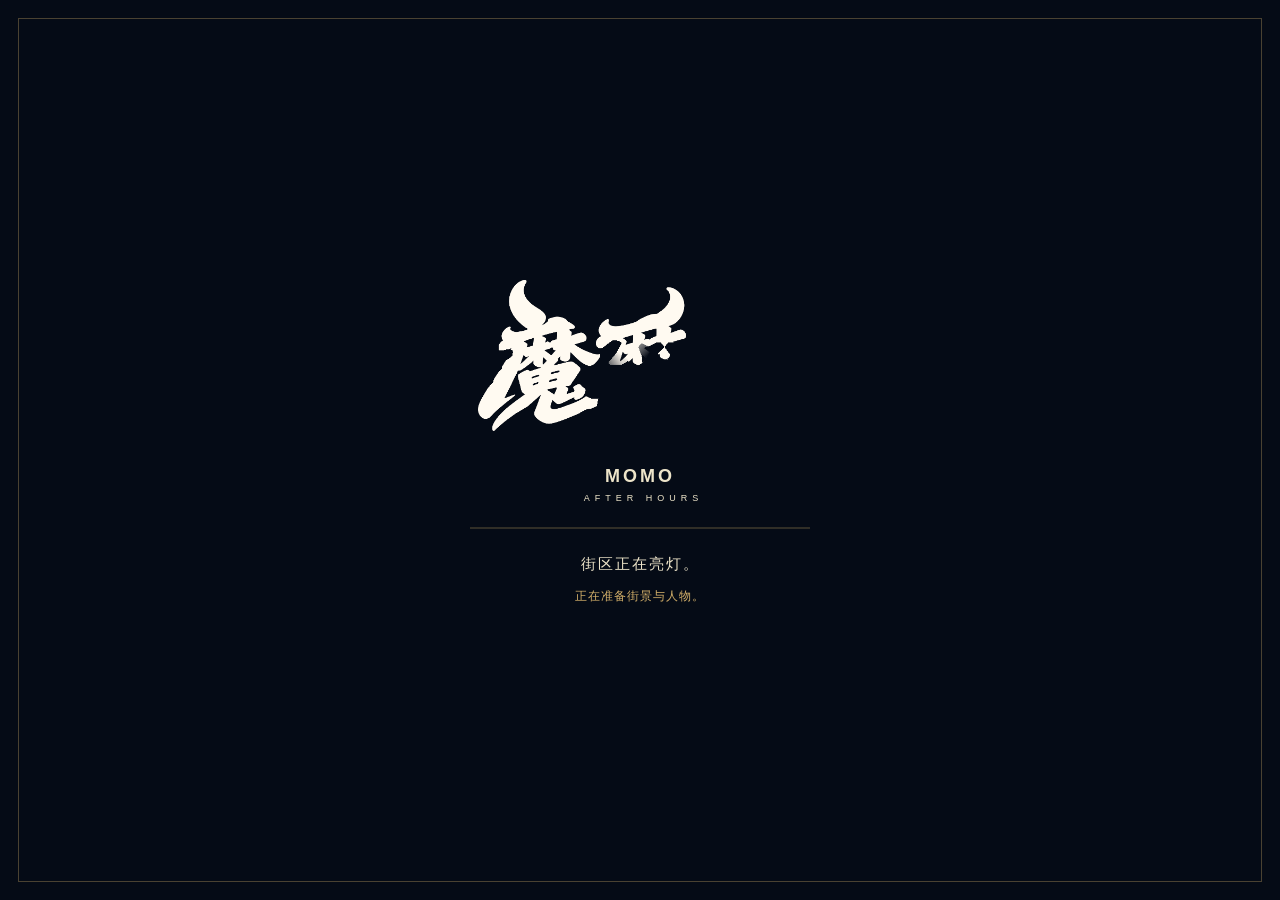
==== commit 737f94ac: "Ship prepared city routes and landscape phone panorama" ====
--- a/index.html
+++ b/index.html
@@ -1,43 +1,47 @@
-<!doctype html>
-<html lang="zh-CN">
-<head><meta charset="UTF-8"><meta name="viewport" content="width=device-width,initial-scale=1,viewport-fit=cover"><meta name="theme-color" content="#101019"><meta name="description" content="魔魔王的个人街区：作品、签名与视觉实验。"><link rel="icon" href="data:,"><title>魔魔王 · 午夜街区</title>  <script type="module" crossorigin src="./assets/site-Bb5hzrUp.js"></script>
-  <link rel="stylesheet" crossorigin href="./assets/site-BAzxvY4B.css">
-</head>
-<body class="station-city-page continuous-world-page">
-<main id="station-world" aria-busy="true">
-  <section id="station-loading" class="world-loading" data-state="assets" aria-label="街区正在亮灯。">
-    <div class="world-loading-content">
-      <div class="world-loading-signature" role="img" aria-label="魔魔王"><picture><source media="(prefers-reduced-motion: reduce)" srcset="loading/logo-still.webp"><img class="world-loading-logo" src="loading/logo-handwriting.webp" width="640" height="332" alt="" decoding="async" fetchpriority="high" aria-hidden="true"></picture></div>
-      <p class="world-loading-brand">MOMO<span>AFTER HOURS</span></p>
-      <div class="world-loading-track" aria-hidden="true"></div>
-      <h2 class="world-loading-title">街区正在亮灯。</h2>
-      <p id="station-loading-message" class="world-loading-message" role="status">正在准备街景与人物。</p>
-      <section id="station-loading-sensor" class="world-loading-sensor" aria-labelledby="station-loading-sensor-title" hidden>
-        <h3 id="station-loading-sensor-title">开启体感，看看街景纵深</h3>
-        <p id="station-loading-sensor-description">轻轻转动手机，街景会随之变化。授权后自动进入；也可以直接浏览。</p>
-        <div class="world-loading-sensor-actions">
-          <button id="station-loading-sensor-start">开启体感并进入</button>
-          <button id="station-loading-sensor-skip" class="world-loading-sensor-skip">直接浏览</button>
-        </div>
-        <p id="station-loading-sensor-message" class="world-loading-sensor-status" role="status" hidden></p>
-      </section>
-      <button id="station-loading-retry" hidden>重新加载</button>
-    </div>
-  </section>
-  <div id="station-stage" class="journey-viewport" data-scene="entry" aria-label="午夜街区">
-    <div id="station-carriers" aria-hidden="true"></div>
-    <div id="station-diegetic-controls"></div>
-    <details id="station-debug" hidden><summary>Diagnostics</summary><pre id="station-evidence"></pre></details>
-  </div>
-  <div class="station-chrome">
-      <header class="station-header"><a class="station-brand" href="#entry">MOMO<span>AFTER HOURS</span></a><nav aria-label="探索"><button data-action="map" aria-label="街区地图">探索</button><button data-action="logos">标志档案</button><button data-action="works">放映室</button></nav></header>
-      <section class="station-caption"><span id="station-number">01 / 06</span><h1 id="station-name">高架入口</h1><p id="station-phrase">沿着灯光，逛一会儿。</p></section>
-      <div class="station-status" role="status"><span id="station-status">街区正在亮灯。</span><button id="station-retry" hidden>重新加载</button></div>
-      <footer class="station-footer"><div class="station-navigation"><button id="station-prev" aria-label="上一站">←</button><div id="station-dots" aria-label="街区地图"></div><button id="station-next" aria-label="下一站">→</button><button id="station-inspect" aria-pressed="false">近看</button></div><details class="station-settings"><summary aria-label="街区设置">⋯</summary><div class="station-tools"><button id="station-nearby-toggle" aria-expanded="false">附近物件</button><button id="station-gyro">开启感应</button><button id="station-recenter" hidden>重新校准</button><button id="station-motion" aria-pressed="false">暂停动效</button></div></details></footer>
-      <nav id="station-map" aria-label="街区地图" hidden><div><span>街区地图</span><button data-action="map" aria-label="关闭">×</button></div><div class="station-map-features"><button data-action="logos">标志档案</button><button data-action="works">放映室</button></div></nav>
-      <div id="station-nearby" hidden></div>
-  </div>
-</main>--
-</body></html>
+<!doctype html>
+<html lang="zh-CN">
+<head><meta charset="UTF-8"><meta name="viewport" content="width=device-width,initial-scale=1,viewport-fit=cover"><meta name="theme-color" content="#101019"><meta name="description" content="魔魔王的个人街区：作品、签名与视觉实验。"><link rel="icon" href="data:,"><title>魔魔王 · 午夜街区</title>  <script type="module" crossorigin src="./assets/site-kDpPYL2H.js"></script>
+  <link rel="stylesheet" crossorigin href="./assets/site-DIgeFeZB.css">
+</head>
+<body class="station-city-page continuous-world-page">
+<main id="station-world" aria-busy="true">
+  <section id="station-loading" class="world-loading" data-state="assets" aria-label="街区正在亮灯。">
+    <div class="world-loading-content">
+      <div class="world-loading-signature" role="img" aria-label="魔魔王"><picture><source media="(prefers-reduced-motion: reduce)" srcset="loading/logo-still.webp"><img class="world-loading-logo" src="loading/logo-handwriting.webp" width="640" height="332" alt="" decoding="async" fetchpriority="high" aria-hidden="true"></picture></div>
+      <p class="world-loading-brand">MOMO<span>AFTER HOURS</span></p>
+      <div class="world-loading-track" aria-hidden="true"></div>
+      <h2 class="world-loading-title">街区正在亮灯。</h2>
+      <p id="station-loading-message" class="world-loading-message" role="status">正在准备街景与人物。</p>
+      <section id="station-loading-sensor" class="world-loading-sensor" aria-labelledby="station-loading-sensor-title" hidden>
+        <h3 id="station-loading-sensor-title">开启体感，看看街景纵深</h3>
+        <p id="station-loading-sensor-description">轻轻转动手机，街景会随之变化。授权后自动进入；也可以直接浏览。</p>
+        <div class="world-loading-sensor-actions">
+          <button id="station-loading-sensor-start">开启体感并进入</button>
+          <button id="station-loading-sensor-skip" class="world-loading-sensor-skip">直接浏览</button>
+        </div>
+        <p id="station-loading-sensor-message" class="world-loading-sensor-status" role="status" hidden></p>
+      </section>
+      <button id="station-loading-retry" hidden>重新加载</button>
+    </div>
+  </section>
+  <section id="station-rotation" role="region" aria-label="请横过手机观看完整街景" hidden>
+    <div class="rotation-brand">MOMO</div><h1>请横过手机<br>观看完整街景</h1>
+    <svg viewBox="0 0 120 120" fill="none" aria-hidden="true"><rect x="18" y="39" width="84" height="46" rx="5" stroke="#c6a86b" stroke-width="2"/><path d="M28 47h64v30H28z" stroke="#766448"/><circle cx="97" cy="62" r="2" fill="#c6a86b"/><path d="M44 25a33 33 0 0 1 42 5m0 0-3-12m3 12-13-1" stroke="#c6a86b" stroke-width="2"/></svg>
+    <p>沿着街道，逛一会儿。<br>横向拖动街景，轻转手机观察纵深。</p><small>AFTER HOURS · 街景在后方准备</small>
+  </section>
+  <div id="station-world-frame" aria-hidden="true"><i class="panorama-screw a"></i><i class="panorama-screw b"></i><i class="panorama-screw c"></i><i class="panorama-screw d"></i></div>
+  <div id="station-stage" class="journey-viewport" data-scene="entry" aria-label="午夜街区">
+    <div id="station-carriers" aria-hidden="true"></div>
+    <div id="station-diegetic-controls"></div>
+    <details id="station-debug" hidden><summary>Diagnostics</summary><pre id="station-evidence"></pre></details>
+  </div>
+  <div class="station-chrome">
+      <header class="station-header"><a class="station-brand" href="#entry">MOMO<span>AFTER HOURS</span></a><nav aria-label="探索"><button data-action="map" aria-label="街区地图">探索</button><button data-action="logos">标志档案</button><button data-action="works">放映室</button></nav></header>
+      <section class="station-caption"><span id="station-number">01 / 06</span><h1 id="station-name">高架入口</h1><p id="station-phrase">沿着灯光，逛一会儿。</p></section>
+      <div class="station-status" role="status"><span id="station-status">街区正在亮灯。</span><button id="station-retry" hidden>重新加载</button></div>
+      <footer class="station-footer"><div class="station-navigation"><button id="station-prev" aria-label="上一站">←</button><div id="station-dots" aria-label="街区地图"></div><button id="station-next" aria-label="下一站">→</button><button id="station-inspect" aria-pressed="false">近看</button></div><details class="station-settings"><summary aria-label="街区设置">⋯</summary><div class="station-tools"><button id="station-nearby-toggle" aria-expanded="false">附近物件</button><button id="station-gyro">开启感应</button><button id="station-recenter" hidden>重新校准</button><button id="station-motion" aria-pressed="false">暂停动效</button></div></details></footer>
+      <nav id="station-map" aria-label="街区地图" hidden><div><span>街区地图</span><button data-action="map" aria-label="关闭">×</button></div><div class="station-map-features"><button data-action="logos">标志档案</button><button data-action="works">放映室</button></div></nav>
+      <div id="station-nearby" hidden></div>
+  </div>
+</main>
+</body></html>
--- a/assets/site-DIgeFeZB.css
+++ b/assets/site-DIgeFeZB.css
@@ -0,0 +1 @@
+.world-loading{z-index:100;color:#ede4c9;overscroll-behavior:contain;padding:max(24px,env(safe-area-inset-top)) max(24px,env(safe-area-inset-right)) max(24px,env(safe-area-inset-bottom)) max(24px,env(safe-area-inset-left));text-align:center;opacity:1;visibility:visible;box-sizing:border-box;background:#050b16;place-items:center;font-family:Arial,Microsoft YaHei,sans-serif;transition:opacity .32s,visibility .32s;display:grid;position:fixed;inset:0;overflow-y:auto}.world-loading:before{content:"";inset:max(18px,env(safe-area-inset-top)) max(18px,env(safe-area-inset-right)) max(18px,env(safe-area-inset-bottom)) max(18px,env(safe-area-inset-left));pointer-events:none;border:1px solid #d4b06a55;position:absolute}.world-loading-content{width:min(340px,80vw);margin:auto}.world-loading-brand{letter-spacing:-3px;margin:0;font-size:clamp(48px,10vw,70px);font-weight:750;line-height:1}.world-loading-brand span{letter-spacing:7px;margin-top:13px;padding-left:7px;font-size:11px;font-weight:400;display:block}.world-loading-track{background:#d4b06a35;height:2px;margin:40px 0 26px;overflow:hidden}.world-loading-track:after{content:"";background:#e7c582;width:42%;height:100%;animation:1.65s ease-in-out infinite world-loading-travel;display:block;transform:translate(-110%)}.world-loading-title{letter-spacing:2px;margin:0 0 12px;font-size:15px;font-weight:400}.world-loading-message{letter-spacing:1px;color:#d4b06a;min-height:3.4em;margin:0;font-size:12px;line-height:1.7}.world-loading button{font:inherit;color:#ede4c9;cursor:pointer;background:0 0;border:1px solid #d4b06a88;min-height:44px;padding:12px 22px}.world-loading button[hidden]{display:none}.world-loading button:focus-visible{outline-offset:5px;outline:2px solid #ede4c9}.world-loading button:disabled{opacity:.55;cursor:wait}.world-loading-sensor{margin-top:25px}.world-loading-sensor[hidden],.world-loading-sensor [hidden]{display:none}.world-loading-sensor h3{letter-spacing:.5px;margin:0 0 11px;font-size:18px;font-weight:600;line-height:1.5}.world-loading-sensor p{letter-spacing:.4px;color:#d4b06a;margin:0 0 18px;font-size:12px;line-height:1.8}.world-loading-sensor-actions{gap:9px;display:grid}.world-loading-sensor-actions button{border-radius:8px;width:100%;padding:12px 16px;font-size:14px}.world-loading-sensor-actions .world-loading-sensor-skip{color:#d4b06a;border-color:#0000}.world-loading-sensor .world-loading-sensor-status{min-height:1.8em;margin:13px 0 0}.world-loading[data-state=ready]{opacity:0;visibility:hidden;pointer-events:none}.world-loading[data-state=error] .world-loading-track:after{opacity:.3;width:100%;animation:none;transform:none}.world-loading[data-state=sensor] .world-loading-track:after{width:100%;animation:none;transform:none}.world-loading[data-state=sensor] .world-loading-message{display:none}@keyframes world-loading-travel{to{transform:translate(350%)}}@media (prefers-reduced-motion:reduce){.world-loading{transition:none}.world-loading-track:after{width:100%;animation:none;transform:none}}@media (height<=500px){.world-loading-brand{font-size:34px}.world-loading-brand span{margin-top:8px}.world-loading-track{margin:16px 0 12px}.world-loading-title{margin-bottom:7px;font-size:13px}.world-loading-message{min-height:1.7em}.world-loading-content{width:min(420px,80vw)}.world-loading-sensor{margin-top:14px}.world-loading-sensor h3{margin-bottom:7px;font-size:16px}.world-loading-sensor p{margin-bottom:10px}.world-loading-sensor-actions{grid-template-columns:1fr 1fr}.world-loading-sensor-actions button{padding:10px 12px;font-size:13px}}.world-loading-signature{aspect-ratio:320/166;width:100%;margin:0 auto 18px}.world-loading-logo{object-fit:contain;width:100%;height:100%;display:block}.world-loading-signature picture{width:100%;height:100%;display:block}.world-loading-signature+.world-loading-brand{letter-spacing:3px;font-size:18px}.world-loading-signature+.world-loading-brand span{letter-spacing:5px;margin-top:9px;font-size:9px}.world-loading-signature~.world-loading-track{margin-top:24px}@media (height<=500px){.world-loading-signature{width:180px;margin-bottom:8px}.world-loading-signature+.world-loading-brand{font-size:13px}.world-loading-signature+.world-loading-brand span{display:none}.world-loading-signature~.world-loading-track{margin-top:12px}}#station-world-frame,#station-rotation{display:none}.continuous-world-page #station-world[data-mobile=true]{background:repeating-linear-gradient(100deg,#151819 0,#111315 3px,#101215 5px);padding:0;display:block}.continuous-world-page #station-world[data-mobile=true] #station-stage{left:var(--panorama-left);top:var(--panorama-top);aspect-ratio:1672/941;max-width:none;margin:0;position:absolute;overflow:hidden;width:var(--panorama-width)!important;height:var(--panorama-height)!important}.continuous-world-page #station-world[data-mobile=true] #station-world-frame{left:var(--panorama-outer-left);top:var(--panorama-outer-top);width:var(--panorama-outer-width);height:var(--panorama-outer-height);z-index:4;pointer-events:none;display:block;position:absolute}#station-world-frame:before{content:"";pointer-events:none;border:3px solid #232627;outline:1px solid #967443;position:absolute;inset:9px;box-shadow:0 0 0 9px #101315,0 0 30px #000}#station-world-frame .panorama-screw{background:#252626;border:1px solid #605039;border-radius:50%;width:6px;height:6px;position:absolute;box-shadow:0 1px #000}#station-world-frame .a{top:4px;left:4px}#station-world-frame .b{top:4px;right:4px}#station-world-frame .c{bottom:4px;left:4px}#station-world-frame .d{bottom:4px;right:4px}.continuous-world-page #station-world[data-mobile=true] :is(.station-header,.station-brand,.station-caption,.station-navigation,.station-status,#station-dots,#station-prev,#station-next,#station-inspect){display:none!important}.continuous-world-page #station-world[data-mobile=true] .station-chrome{pointer-events:none;display:block;position:absolute;inset:0}.continuous-world-page #station-world[data-mobile=true] .station-footer{pointer-events:none;background:0 0;padding:0;display:contents;position:static;inset:auto}.continuous-world-page #station-world[data-mobile=true] .station-settings{left:calc(var(--panorama-outer-left) + var(--panorama-outer-width) - 44px);top:calc(var(--panorama-outer-top) + var(--panorama-outer-height) - 44px);pointer-events:auto;display:block;position:absolute;bottom:auto;right:auto}.continuous-world-page #station-world[data-mobile=true] .station-settings>summary{color:#d6c397;cursor:pointer;background:#171711b8;border:1px solid #b4925148;justify-content:center;align-items:center;width:44px;min-width:44px;height:44px;min-height:44px;font-size:20px;list-style:none;display:flex}.continuous-world-page #station-world[data-mobile=true] .station-settings>summary::-webkit-details-marker{display:none}.continuous-world-page #station-world[data-mobile=true] .station-tools{width:max-content;max-width:calc(var(--panorama-width) - 16px);height:auto;max-height:calc(var(--panorama-height) - 56px);color:#d8c69d;background:#171920f5;border:1px solid #b4925148;flex-direction:column;align-items:stretch;gap:2px;margin:0;padding:6px;display:flex;position:absolute;inset:auto 0 48px auto;overflow:auto}.continuous-world-page #station-world[data-mobile=true] .station-settings:not([open])>.station-tools{display:none}.continuous-world-page #station-world[data-mobile=true] .station-tools button{white-space:normal;color:#d8c69d;background:0 0;border:0;min-width:44px;min-height:44px;padding:8px 12px;font-size:12px}.continuous-world-page #station-world[data-mobile=true] #station-map{left:calc(var(--panorama-left) + 12px);top:calc(var(--panorama-top) + 12px);width:min(340px,calc(var(--panorama-width) - 24px));max-width:calc(var(--panorama-width) - 24px);max-height:calc(var(--panorama-height) - 24px);pointer-events:auto;position:absolute;bottom:auto;right:auto;overflow:auto}.continuous-world-page #station-world[data-mobile=true] #station-map button{min-height:44px}.continuous-world-page #station-world[data-mobile=true] #station-nearby{left:calc(var(--panorama-left) + 12px);top:calc(var(--panorama-top) + 12px);max-width:calc(var(--panorama-width) - 24px);max-height:calc(var(--panorama-height) - 24px);bottom:auto;right:auto;overflow:auto}.continuous-world-page #station-world[data-mobile=true][data-rotation-blocked=true] :is(#station-stage,#station-world-frame,.station-chrome,#station-loading){visibility:hidden}.continuous-world-page #station-world[data-mobile=true][data-rotation-blocked=true] #station-rotation:not([hidden]){display:grid}#station-rotation{z-index:120;text-align:center;color:#d8bd87;background:radial-gradient(at 50% 40%,#1b1e20,#090c11 70%);border:1px solid #9b78434d;place-content:center;padding:20px;font-family:Georgia,Microsoft YaHei,serif;position:fixed;inset:12px;overflow:auto}#station-rotation svg{width:116px;height:116px;margin:auto auto 22px}#station-rotation .rotation-brand{letter-spacing:7px;font-size:19px}#station-rotation h1{margin-top:30px;font-size:19px;font-weight:400;line-height:1.8}#station-rotation p{color:#9e977e;font-size:12px;line-height:2}#station-rotation small{letter-spacing:2px;color:#777264;margin-top:36px;font-size:10px;display:block}.continuous-world-page #station-world[data-mobile=true] #station-stage{touch-action:none}.continuous-world-page #station-world[data-mobile=true] #station-stage>.terminal-focus-overlay{z-index:12;width:100%;height:100%;position:absolute;inset:0}.continuous-world-page #station-world[data-mobile=true]:has(#station-stage[data-terminal-open=true]) .station-chrome{visibility:hidden}.scene-terminal-layer{z-index:17;pointer-events:none;transform-style:preserve-3d;font-family:Inter,Arial,Microsoft YaHei,sans-serif;position:absolute;inset:0}.scene-terminal-layer [hidden]{display:none!important}.personal-terminal{--metal:#131b31;--edge:#070c19;--cyan:#61e9f4;--yellow:#edfa65;pointer-events:auto;filter:drop-shadow(24px 35px 13px #040816ae);transform-origin:36% 55%;width:min(56vw,980px);height:min(74svh,700px);min-height:500px;position:absolute;top:12%;left:10%;transform:perspective(1100px)rotateY(-5deg)rotateX(1deg)}.terminal-floor{z-index:-3;filter:blur(17px);background:#050817b8;border-radius:50%;height:55px;position:absolute;bottom:-38px;left:6%;right:-12%;transform:skew(-20deg)}.terminal-pedestal{z-index:-2;clip-path:polygon(12% 0,87% 0,100% 100%,0 100%);background:linear-gradient(90deg,#080d1a,#27394e 13%,#0c1427 40%,#040919 70%,#1b3046);border-bottom:6px solid #b8ce68;width:62%;height:57px;position:absolute;bottom:-42px;left:21%;box-shadow:0 16px 18px #010309a6}.terminal-shell{clip-path:polygon(1.5% 0,96.5% 1.2%,100% 4%,99% 100%,2% 98.5%,0 94%);background:linear-gradient(135deg,#303b4e,#0b1022 12%,#202a40 82%,#070b17);border:2px solid #4b5868;width:100%;height:100%;position:relative;box-shadow:inset 0 0 0 5px #070b16,inset 0 0 0 9px #48546a,inset 0 0 0 12px #050817,12px 12px #07101f,16px 16px #334055,0 0 26px #14d7f454}.terminal-edge{background:linear-gradient(90deg,#0acbef,#edf960 42%,#50576c 60%,#0acbef);height:8px;position:absolute;top:2%;left:3%;right:4%;box-shadow:0 0 14px #45e9ff}.terminal-bezel{background:#070c18;border:7px solid #080c18;position:absolute;inset:18px 24px 22px 20px;box-shadow:inset 0 0 0 2px #59657b,inset 0 0 0 7px #151e31,0 0 0 2px #131b2a}.terminal-rivets{pointer-events:none;z-index:2;position:absolute;inset:-1px}.terminal-rivets i{background:radial-gradient(circle at 32% 30%,#a4aeba,#24354d 57%,#050817 70%);border-radius:50%;width:7px;height:7px;position:absolute;box-shadow:0 0 0 2px #02050d}.terminal-rivets i:first-child{top:8px;left:8px}.terminal-rivets i:nth-child(2){top:8px;right:8px}.terminal-rivets i:nth-child(3){bottom:8px;left:8px}.terminal-rivets i:nth-child(4){bottom:8px;right:8px}.terminal-glass{color:#f0f6f8;background:linear-gradient(120deg,#0d1730 0%,#0a1024 55%,#111b32);border:1px solid #3a7791;flex-direction:column;display:flex;position:absolute;inset:13px 15px;overflow:hidden;box-shadow:inset 0 0 45px #041224,inset 0 0 2px #63dfff,0 0 18px #2cd8f447}.terminal-glass:before{content:"";pointer-events:none;z-index:5;background:linear-gradient(115deg,#a7ffff0b,#0000 27% 73%,#b7ceff0c);position:absolute;inset:0}.terminal-side{z-index:-1;background:linear-gradient(90deg,#384862,#080e1d 38%,#2c3d53 90%);border-right:3px solid #111b2d;width:19px;position:absolute;top:23px;bottom:-12px;right:-19px;transform:skewY(13deg)}.terminal-heading{border-bottom:1px solid #2a4968;justify-content:space-between;align-items:flex-start;gap:16px;padding:18px 23px 12px;display:flex}.terminal-heading h2{letter-spacing:.08em;color:#f4f7e6;margin:2px 0 4px;font-size:clamp(21px,2.1vw,32px);font-weight:800}.terminal-heading p{color:#a7c5d6;margin:0;font-size:13px}.terminal-code{color:var(--cyan);letter-spacing:.3em;font-size:11px;font-weight:700}.terminal-led{background:var(--yellow);width:11px;height:11px;box-shadow:0 0 15px var(--yellow);border-radius:50%;margin:9px 6px 0}.personal-terminal button,.personal-terminal select,.personal-terminal input,.personal-terminal a{font:inherit}.personal-terminal button,.personal-terminal a,.personal-terminal select,.personal-terminal input{min-height:44px}.personal-terminal button{cursor:pointer}.personal-terminal button:focus-visible,.personal-terminal a:focus-visible,.personal-terminal select:focus-visible,.personal-terminal input:focus-visible{outline:2px solid var(--yellow);outline-offset:2px}.personal-terminal button:disabled{cursor:not-allowed;opacity:.45}.logo-controls{gap:14px;padding:12px 20px 9px;display:flex}.logo-controls label{color:#a8c4d5;white-space:nowrap;align-items:center;gap:8px;font-size:12px;display:flex}.logo-controls select,.logo-controls input{color:#f3f9ff;background:#0c1730;border:1px solid #41627d;border-radius:2px;padding:0 12px}.logo-controls select{max-width:140px}.logo-controls input{width:min(24vw,240px)}.logo-controls input::placeholder{color:#8aafc3}.logo-workspace{flex:1;grid-template-columns:minmax(160px,25%) minmax(0,1fr);gap:14px;min-height:0;padding:0 20px 6px;display:grid}.logo-index{background:#070e21;border:1px solid #345474;flex-direction:column;min-height:0;display:flex}.logo-count{color:var(--yellow);border-bottom:1px solid #2d435c;padding:11px 12px;font-size:12px}.logo-groups{scrollbar-color:#497ca1 #081329;min-height:0;overflow-y:auto}.logo-group{text-align:left;color:#b9d2df;background:0 0;border:0;border-bottom:1px solid #1f3550;width:100%;padding:7px 12px;font-size:13px;display:block}.logo-group:hover{color:#fff;background:#1b3045}.logo-group[aria-pressed=true]{background:var(--yellow);color:#071023;font-weight:800}.logo-detail{flex-direction:column;min-width:0;min-height:0;display:flex}.logo-preview{background:#091123;border:1px solid #2d516e;flex:1 1 0;min-width:0;min-height:0;position:relative;overflow:hidden}.logo-preview canvas{object-fit:contain;width:100%;height:100%;display:block;position:absolute;inset:0}.logo-preview-state{color:#e4f3f9;background:#071126dd;padding:2px 5px;font-size:12px;position:absolute;bottom:9px;left:10px}.logo-preview-state:empty{display:none}.logo-selection{justify-content:space-between;align-items:baseline;gap:14px;padding:8px 0 5px;display:flex}.logo-selection span{letter-spacing:.13em;color:#78d9e6;font-size:10px}.logo-selection h3{color:#f3f9ff;margin:1px 0 0;font-size:16px}.logo-variants{scrollbar-color:#467592 #0b1730;gap:6px;padding:2px 0 7px;display:flex;overflow-x:auto}.logo-variants button{white-space:nowrap;color:#b8d4e4;background:#111d35;border:1px solid #355a78;padding:0 11px;font-size:12px}.logo-variants button[aria-pressed=true]{color:#0b1422;background:var(--yellow);border-color:var(--yellow);font-weight:700}.logo-selection,.logo-variants,.logo-downloads,.logo-download-note{flex-shrink:0}.logo-downloads{gap:8px;display:flex}.logo-downloads button{color:#edfbff;background:#102b3d;border:1px solid #80b9cb;padding:0 14px;font-size:12px;font-weight:700}.logo-downloads .download-scene{background:var(--yellow);color:#0b1424;border-color:var(--yellow)}.logo-download-note{color:#9abaca;min-height:15px;margin:5px 0 0;font-size:11px}.terminal-foot{color:#90b6c4;border-top:1px solid #2a465f;justify-content:space-between;align-items:center;gap:12px;margin:0 20px;padding:5px 0 8px;font-size:11px;display:flex}.terminal-foot>div{gap:14px;display:flex}.terminal-foot a{color:#93ecfa;align-items:center;min-height:32px;text-decoration:none;display:inline-flex}.portfolio-terminal{width:min(56vw,980px);height:min(58svh,540px);top:17%}.portfolio-terminal .terminal-shell{width:calc(100% - 74px)}.portfolio-terminal .terminal-side{right:55px}.portfolio-glass{background:linear-gradient(130deg,#0b132a,#0c1934)}.portfolio-content{flex:1;grid-template-columns:48% minmax(0,1fr);gap:22px;min-height:0;padding:23px;display:grid}.portfolio-image{color:#7ba3ba;letter-spacing:.3em;background:linear-gradient(135deg,#101c37,#0b1329);border:1px solid #426381;place-items:center;min-height:0;font-size:14px;display:grid;overflow:hidden}.portfolio-image img{object-fit:cover;width:100%;height:100%}.portfolio-copy{align-self:center;min-width:0}.portfolio-category{color:var(--cyan);letter-spacing:.2em;font-size:12px}.portfolio-copy h3{color:#edfa65;margin:14px 0;font-size:clamp(26px,3.3vw,52px);line-height:1.12}.portfolio-copy p{color:#c4d7e5;max-width:27ch;font-size:clamp(13px,1.25vw,17px);line-height:1.7}.portfolio-link{color:#081321;background:var(--yellow);align-items:center;margin-top:9px;padding:0 18px;font-weight:800;text-decoration:none;display:inline-flex}.portfolio-switches{background:linear-gradient(90deg,#273a53,#080e1e);border:2px solid #56677c;flex-direction:column;justify-content:center;gap:8px;width:74px;padding:7px;display:flex;position:absolute;top:8%;bottom:5%;right:0;box-shadow:8px 9px #060b18}.portfolio-numbers,.portfolio-step{flex-direction:column;gap:7px;display:flex}.portfolio-switches button{color:#e6f0f5;background:#101d36;border:2px solid #57728e;place-items:center;min-width:48px;min-height:48px;font-size:17px;font-weight:800;display:grid}.portfolio-switches button[aria-pressed=true]{background:var(--yellow);color:#091326;border-color:#fff787}.portfolio-step{margin-top:auto}.portfolio-step button{font-size:29px;line-height:1}@media (width<=900px){.personal-terminal{width:71vw;height:76svh;min-height:0;top:10%;left:3%;transform:perspective(1000px)rotateY(-3deg)}.portfolio-terminal{width:72vw}.logo-workspace{grid-template-columns:minmax(130px,27%) minmax(0,1fr)}.terminal-heading{padding:14px 17px 10px}.logo-controls,.logo-workspace{padding-inline:15px}.terminal-foot{margin-inline:15px}}@media (width<=700px){.personal-terminal,.portfolio-terminal{filter:drop-shadow(7px 18px 8px #040816ae);width:96%;height:70svh;top:7%;left:2%;transform:none}.terminal-bezel{border-width:5px;inset:13px 14px 17px 13px}.terminal-glass{inset:8px}.logo-glass{overflow-y:auto}.terminal-heading{padding:11px 13px 8px}.terminal-heading h2{font-size:21px}.terminal-heading p{font-size:11px}.logo-controls{gap:6px;padding:7px 10px}.logo-controls label{gap:4px;font-size:11px}.logo-controls select{width:77px;padding:0 4px}.logo-controls input{width:38vw;padding:0 7px}.logo-workspace{flex-direction:column;flex:none;gap:6px;padding:0 10px 4px;display:flex;overflow:visible}.logo-index{flex:none;max-height:19svh}.logo-count{padding:5px 8px}.logo-groups{flex:none;display:flex;overflow:auto hidden}.logo-group{white-space:nowrap;border-bottom:0;border-right:1px solid #233b57;flex:none;width:auto;padding:0 10px}.logo-detail{flex:none}.logo-preview{flex:none;height:18svh;min-height:130px}.logo-selection{padding:4px 0 2px}.logo-selection h3{font-size:13px}.logo-variants{padding-bottom:3px}.logo-variants button{padding:0 8px}.logo-downloads button{flex:1;padding:0 7px;font-size:11px}.logo-download-note{margin:2px 0;font-size:10px}.terminal-foot{flex-wrap:wrap;margin:0 10px;padding:3px 0;font-size:9px}.terminal-foot a{min-height:27px}.portfolio-terminal .terminal-shell{width:calc(100% - 57px)}.portfolio-terminal .terminal-side{right:39px}.portfolio-switches{width:58px;padding:4px}.portfolio-switches button{min-width:44px;min-height:44px;font-size:15px}.portfolio-content{grid-template-rows:minmax(130px,1fr) auto;grid-template-columns:1fr;gap:12px;padding:12px}.portfolio-copy h3{margin:6px 0;font-size:27px}.portfolio-copy p{font-size:12px;line-height:1.5}.portfolio-image{font-size:11px}.portfolio-glass .terminal-heading{padding-right:8px}}@media (width<=390px){.logo-index{max-height:14svh}.logo-preview{min-height:15svh}.logo-controls input{width:34vw}.terminal-heading p,.terminal-foot>span{display:none}}@media (prefers-reduced-motion:reduce){.personal-terminal{scroll-behavior:auto}}.logo-downloads a{color:#edfbff;cursor:pointer;background:#102b3d;border:1px solid #80b9cb;justify-content:center;align-items:center;min-height:44px;padding:0 14px;font-size:12px;font-weight:700;text-decoration:none;display:inline-flex}.logo-downloads a[aria-disabled=true]{opacity:.45;pointer-events:none;cursor:default}.logo-selection{flex-direction:column;align-items:stretch;gap:4px;min-width:0}.logo-selection>div{min-width:0}.logo-variants{overscroll-behavior:contain;max-width:100%}.logo-groups,.logo-glass{overscroll-behavior:contain}.terminal-heading,.logo-controls,.terminal-foot{flex-shrink:0}.logo-terminal .terminal-heading{padding-top:12px;padding-bottom:9px}.logo-terminal .terminal-heading h2{font-size:26px}.logo-terminal .terminal-heading p{font-size:12px}.portfolio-terminal{min-height:0}@media (width<=700px){.scene-terminal-layer{transform:translateZ(0)!important}.personal-terminal,.portfolio-terminal{width:90%;height:auto;min-height:0;max-height:none;top:128px;bottom:178px;left:5%;transform:none}.terminal-glass{inset:7px}.terminal-bezel{border-width:4px;inset:12px 10px 13px}.logo-terminal .terminal-heading{padding:10px 10px 7px}.logo-terminal .terminal-heading h2{font-size:21px}.logo-controls{grid-template-columns:78px minmax(0,1fr);gap:8px;display:grid}.logo-controls label{flex-direction:column;align-items:stretch;gap:4px;min-width:0;display:flex}.logo-controls select,.logo-controls input{box-sizing:border-box;width:100%;min-width:0;max-width:none}.logo-selection{flex-direction:column;align-items:stretch;gap:5px;width:100%;display:flex}.logo-selection>div{width:100%;min-width:0}.logo-selection h3{font-size:13px;line-height:1.5}.logo-selection span{letter-spacing:0;white-space:nowrap}.logo-variants{width:100%;max-width:100%}.logo-preview{height:150px;min-height:150px}.logo-downloads{flex-wrap:wrap}.logo-downloads a{flex:1;padding:0 7px;font-size:11px}.logo-download-note{min-height:0;line-height:1.6}.terminal-foot{padding-bottom:10px;display:block}.terminal-foot>div{flex-wrap:wrap;gap:12px}.portfolio-terminal{top:145px;bottom:190px}.portfolio-content{grid-template-rows:minmax(80px,1fr) auto;gap:8px;padding:10px}.portfolio-copy h3{font-size:25px}.portfolio-copy p{font-size:11px}.portfolio-glass .terminal-heading p{display:none}.portfolio-glass .terminal-heading h2{font-size:19px}.portfolio-switches{width:52px}.portfolio-terminal .terminal-shell{width:calc(100% - 52px)}.journey-viewport[data-terminal-open=true] .guide-plane{visibility:hidden}}@media (height<=680px) and (width<=700px){.personal-terminal,.portfolio-terminal{top:110px;bottom:155px}.terminal-heading h2,.logo-terminal .terminal-heading h2{font-size:18px}.portfolio-content{display:block;overflow-y:auto}.portfolio-image{min-height:95px}.portfolio-copy h3{margin-top:8px}}.scene-screen-toggle{z-index:42;color:#eaf5ec;cursor:pointer;background:#0b1525e8;border:1px solid #6596a2;min-height:44px;padding:10px 15px;font-size:12px;position:absolute;top:88px;right:5%}.scene-screen-toggle[hidden]{display:none}@media (width<=700px){.scene-screen-toggle{min-height:30px;padding:5px 10px;font-size:10px;top:94px;right:20px}}.terminal-prop-trigger{color:#dff4ec;pointer-events:auto;filter:drop-shadow(14px 18px 6px #030613ab);transform-origin:50% 85%;background:0 0;border:0;width:clamp(126px,15vw,215px);height:clamp(112px,17vw,235px);padding:0;transition:filter .2s,transform .2s;position:absolute;bottom:22%;right:13%;transform:perspective(800px)rotateY(-17deg)}.terminal-prop-trigger:hover,.terminal-prop-trigger:focus-visible{filter:drop-shadow(0 0 19px #7de9ebaa)drop-shadow(14px 18px 6px #030613ab);background:0 0;transform:perspective(800px)rotateY(-12deg)translateY(-5px)}.terminal-prop-trigger:focus-visible{outline-offset:7px;outline:3px solid #edfa65}.terminal-prop-case{background:linear-gradient(125deg,#2b4059,#08101f 21%,#192b43 85%);border:4px solid #07101e;padding:7px;display:block;position:absolute;inset:0 0 18%;box-shadow:inset 0 0 0 2px #65798c,6px 8px #07101b,9px 11px #334258}.terminal-prop-screen{text-align:center;background:linear-gradient(140deg,#142b49,#081326 65%,#173658);border:3px solid #41798a;flex-direction:column;justify-content:center;align-items:center;width:100%;height:100%;line-height:1.3;display:flex;box-shadow:inset 0 0 18px #36d8e340,0 0 12px #57d9e652}.terminal-prop-screen small{letter-spacing:.14em;color:#88e9ec;font-size:clamp(8px,.75vw,11px)}.terminal-prop-screen strong{color:#eff5e3;white-space:nowrap;font-size:clamp(13px,1.35vw,19px)}.terminal-prop-stand{clip-path:polygon(30% 0,70% 0,100% 100%,0 100%);background:#17273b;border-bottom:4px solid #dce764;height:20%;position:absolute;top:100%;left:27%;right:27%}.portfolio-prop-trigger{bottom:23%;right:15%}.terminal-focus-overlay{z-index:70;isolation:isolate;pointer-events:auto;-webkit-backdrop-filter:blur(7px);backdrop-filter:blur(7px);overscroll-behavior:contain;opacity:0;background:#030915d9;font-family:Inter,Arial,Microsoft YaHei,sans-serif;transition:opacity .2s ease-out;position:absolute;inset:0}.terminal-focus-overlay.revealed{opacity:1}.terminal-focus-overlay [hidden]{display:none!important}.terminal-focus-overlay .personal-terminal{filter:drop-shadow(17px 20px 18px #01040cc9);width:min(980px,100% - 80px);height:min(700px,100svh - 150px);min-height:0;max-height:none;top:52%;left:50%;transform:translate(-50%,-50%)}.terminal-focus-overlay .portfolio-terminal{height:min(540px,100svh - 150px)}.terminal-focus-overlay .scene-screen-toggle{top:max(24px,env(safe-area-inset-top));right:max(24px,env(safe-area-inset-right));z-index:75;min-height:44px;padding:8px 18px;font-size:13px}.terminal-focus-overlay .logo-glass,.terminal-focus-overlay .portfolio-content{overscroll-behavior:contain}body.terminal-focused header{visibility:hidden}@media (width<=700px){.terminal-prop-trigger,.portfolio-prop-trigger{width:clamp(100px,33vw,145px);height:clamp(104px,33vw,150px);bottom:25%;right:12%;transform:perspective(650px)rotateY(-10deg)}.terminal-prop-trigger:hover,.terminal-prop-trigger:focus-visible{transform:perspective(650px)rotateY(-7deg)translateY(-3px)}.terminal-prop-screen small{font-size:9px}.terminal-prop-screen strong{font-size:14px}.terminal-focus-overlay .personal-terminal,.terminal-focus-overlay .portfolio-terminal{left:12px;right:12px;top:max(72px,calc(env(safe-area-inset-top) + 58px));bottom:max(18px,calc(env(safe-area-inset-bottom) + 12px));width:auto;height:auto;transform:none}.terminal-focus-overlay .scene-screen-toggle{top:max(12px,env(safe-area-inset-top));right:max(12px,env(safe-area-inset-right));min-height:44px;padding:8px 13px;font-size:12px}.terminal-focus-overlay .terminal-heading h2{font-size:20px}.terminal-focus-overlay .logo-glass{-webkit-overflow-scrolling:touch;overflow-y:auto}.terminal-focus-overlay .logo-index{max-height:20svh}.terminal-focus-overlay .logo-preview{height:clamp(104px,18svh,170px);min-height:104px}.terminal-focus-overlay .portfolio-content{-webkit-overflow-scrolling:touch;overflow-y:auto}}@media (height<=500px) and (orientation:landscape){.terminal-focus-overlay .personal-terminal,.terminal-focus-overlay .portfolio-terminal{left:max(76px,calc(env(safe-area-inset-left) + 68px));right:max(12px,env(safe-area-inset-right));top:max(10px,env(safe-area-inset-top));bottom:max(10px,env(safe-area-inset-bottom));width:auto;height:auto;transform:none}.terminal-focus-overlay .scene-screen-toggle{top:max(10px,env(safe-area-inset-top));left:max(10px,env(safe-area-inset-left));width:54px;min-height:44px;padding:5px 7px;line-height:1.3;right:auto}.terminal-focus-overlay .terminal-heading{padding:6px 9px 4px}.terminal-focus-overlay .terminal-heading h2{font-size:16px}.terminal-focus-overlay .terminal-heading p{display:none}.terminal-focus-overlay .logo-controls{grid-template-columns:78px minmax(0,1fr);padding:3px 8px}.terminal-focus-overlay .logo-workspace{flex:1;grid-template-columns:minmax(110px,30%) minmax(0,1fr);min-height:0;padding:0 8px 4px;display:grid;overflow:hidden}.terminal-focus-overlay .logo-index{min-height:0;max-height:none}.terminal-focus-overlay .logo-groups{display:block;overflow:auto}.terminal-focus-overlay .logo-detail{min-height:0;overflow-y:auto}.terminal-focus-overlay .logo-preview{height:78px;min-height:78px}.terminal-focus-overlay .logo-variants button,.terminal-focus-overlay .logo-downloads a{min-height:35px}.terminal-focus-overlay .terminal-foot{display:none}.terminal-focus-overlay .portfolio-content{grid-template-rows:1fr;grid-template-columns:35% 1fr;min-height:0;display:grid;overflow-y:auto}.terminal-focus-overlay .portfolio-image{min-height:70px}.terminal-focus-overlay .portfolio-copy h3{margin:4px 0;font-size:20px}.terminal-focus-overlay .portfolio-switches{top:4%;bottom:4%}}@media (prefers-reduced-motion:reduce){.terminal-prop-trigger,.terminal-focus-overlay{transition:none}.terminal-focus-overlay{-webkit-backdrop-filter:none;backdrop-filter:none}}.station-city-page #terminal-focus-overlay.terminal-carrier-overlay{-webkit-backdrop-filter:none;backdrop-filter:none;isolation:auto;pointer-events:none;background:0 0}.station-city-page #terminal-focus-overlay.terminal-carrier-overlay .personal-terminal{filter:none;transform-origin:0 0;pointer-events:auto;max-width:none;min-height:0;max-height:none;box-shadow:none;margin:0;position:absolute;inset:0 auto auto 0;overflow:hidden}.station-city-page #terminal-focus-overlay.terminal-carrier-overlay:not([data-directory=true]) .personal-terminal[data-projection-visible=false]{visibility:hidden;pointer-events:none}.station-city-page #terminal-focus-overlay.terminal-carrier-overlay .terminal-glass{width:100%;height:100%;min-height:0;box-shadow:none;color:#eadfc7;overscroll-behavior:contain;box-sizing:border-box;background:#171920;border:0;border-radius:0;position:static;inset:auto;overflow:auto}.station-city-page #terminal-focus-overlay.terminal-carrier-overlay .terminal-glass:before,.station-city-page #terminal-focus-overlay.terminal-carrier-overlay .terminal-led,.station-city-page #terminal-focus-overlay.terminal-carrier-overlay .terminal-code{display:none}.station-city-page #terminal-focus-overlay.terminal-carrier-overlay .terminal-heading{border-color:#b69b5c36;gap:8px;padding:8px 12px 6px}.station-city-page #terminal-focus-overlay.terminal-carrier-overlay .terminal-heading h2{color:#eedcb6;letter-spacing:1px;margin:0;font-family:CityBrush,Georgia,serif;font-size:22px}.station-city-page #terminal-focus-overlay.terminal-carrier-overlay .terminal-heading p{color:#c8baa0;margin:4px 0 0;font-size:12px;line-height:1.4}.station-city-page #terminal-focus-overlay.terminal-carrier-overlay .logo-controls{flex-shrink:0;gap:10px;padding:8px 12px;display:flex}.station-city-page #terminal-focus-overlay.terminal-carrier-overlay .logo-controls label{flex-direction:row;gap:4px;min-width:0;font-size:12px}.station-city-page #terminal-focus-overlay.terminal-carrier-overlay .logo-controls input{width:100%;min-width:0;max-width:none}.station-city-page #terminal-focus-overlay.terminal-carrier-overlay .logo-controls select{min-width:70px;max-width:120px}.station-city-page #terminal-focus-overlay.terminal-carrier-overlay input,.station-city-page #terminal-focus-overlay.terminal-carrier-overlay select{color:#f2e8d5;background:#242125;border:1px solid #ac966b6b;border-radius:0;min-height:44px;padding:0 8px}.station-city-page #terminal-focus-overlay.terminal-carrier-overlay .logo-workspace{flex:1;grid-template-columns:minmax(110px,25%) minmax(0,1fr);gap:10px;min-height:260px;padding:0 12px 8px;display:grid;overflow:visible}.station-city-page #terminal-focus-overlay.terminal-carrier-overlay .logo-index{background:0 0;border-color:#9c87524f;min-height:0;max-height:none}.station-city-page #terminal-focus-overlay.terminal-carrier-overlay .logo-count{color:#d8c49a;border-color:#9c87524f;padding:8px;font-size:11px}.station-city-page #terminal-focus-overlay.terminal-carrier-overlay .logo-groups{max-height:none;display:block;overflow:auto}.station-city-page #terminal-focus-overlay.terminal-carrier-overlay .logo-group{color:#d8cbb3;border-color:#9c87523a;min-height:44px;padding:7px 8px;font-size:12px}.station-city-page #terminal-focus-overlay.terminal-carrier-overlay .logo-detail{flex-direction:column;min-height:0;display:flex;overflow:visible}.station-city-page #terminal-focus-overlay.terminal-carrier-overlay .logo-preview{background:#171920;border-color:#a9925a40;flex:1;height:auto;min-height:120px}.station-city-page #terminal-focus-overlay.terminal-carrier-overlay .logo-selection{padding:6px 0;display:block}.station-city-page #terminal-focus-overlay.terminal-carrier-overlay .logo-selection span{display:none}.station-city-page #terminal-focus-overlay.terminal-carrier-overlay .logo-selection h3{color:#eadfc7;font-size:12px;line-height:1.4}.station-city-page #terminal-focus-overlay.terminal-carrier-overlay .logo-variants{flex-direction:row;flex-shrink:0;gap:4px;max-height:none;padding:0 0 6px;display:flex;overflow:auto hidden}.station-city-page #terminal-focus-overlay.terminal-carrier-overlay .logo-variants button{color:#dfd0b4;background:#242125;border-color:#a9925a60;min-height:44px;padding:0 8px;font-size:12px}.station-city-page #terminal-focus-overlay.terminal-carrier-overlay .logo-downloads{flex-wrap:wrap;gap:6px;display:flex}.station-city-page #terminal-focus-overlay.terminal-carrier-overlay .logo-downloads a{box-sizing:border-box;color:#f3e5c4;background:#242125;border-color:#b59a63;align-items:center;min-height:44px;padding:8px;font-size:12px;display:flex}.station-city-page #terminal-focus-overlay.terminal-carrier-overlay .logo-download-note{color:#bbaf97;margin:6px 0;font-size:11px;line-height:1.5}.station-city-page #terminal-focus-overlay.terminal-carrier-overlay .terminal-foot{color:#bbaf97;border-color:#9c87523a;flex-wrap:wrap;padding:6px 12px;font-size:11px;display:flex}.station-city-page #terminal-focus-overlay.terminal-carrier-overlay .terminal-foot a{color:#e2d4b8;align-items:center;min-height:44px;font-size:11px;display:inline-flex}.station-city-page #terminal-focus-overlay.terminal-carrier-overlay .portfolio-content{text-align:center;flex-direction:column;flex:1;justify-content:center;align-items:center;gap:8px;min-height:0;padding:12px;display:flex;overflow:visible}.station-city-page #terminal-focus-overlay.terminal-carrier-overlay .portfolio-image{min-height:0;display:none}.station-city-page #terminal-focus-overlay.terminal-carrier-overlay .portfolio-image:has(img){flex:1;width:100%;min-height:70px;display:block}.station-city-page #terminal-focus-overlay.terminal-carrier-overlay .portfolio-image img{object-fit:contain;width:100%;height:100%}.station-city-page #terminal-focus-overlay.terminal-carrier-overlay .portfolio-copy{flex-direction:column;align-items:center;width:100%;max-width:none;display:flex}.station-city-page #terminal-focus-overlay.terminal-carrier-overlay .portfolio-copy h3{font-family:CityBrush,Georgia,serif;font-size:clamp(24px,calc(var(--terminal-plane-height) * .09),64px);color:#eedcb6;order:1;margin:0 0 12px;line-height:1.3}.station-city-page #terminal-focus-overlay.terminal-carrier-overlay .portfolio-copy p{font-size:clamp(11px,calc(var(--terminal-plane-height) * .032),18px);color:#bfb19b;order:3;max-width:80%;margin:14px 0 0;line-height:1.65}.station-city-page #terminal-focus-overlay.terminal-carrier-overlay .portfolio-category{font-size:clamp(14px,calc(var(--terminal-plane-height) * .04),24px);color:#ddc497;order:2}.station-city-page #terminal-focus-overlay.terminal-carrier-overlay .portfolio-copy a{color:#eedcb6;align-items:center;min-height:44px;display:inline-flex}.station-city-page #terminal-focus-overlay.terminal-carrier-overlay:not([data-directory=true]) .portfolio-terminal:not([data-native-source-content=true]) .terminal-heading{display:none}.station-city-page #terminal-focus-overlay.terminal-carrier-overlay:not([data-directory=true]) .portfolio-terminal[data-native-source-content=true] .portfolio-content,.station-city-page #terminal-focus-overlay.terminal-carrier-overlay:not([data-directory=true]) .portfolio-terminal[data-native-source-content=true] .terminal-heading{opacity:0}.station-city-page #terminal-focus-overlay.terminal-carrier-overlay:not([data-directory=true]) .portfolio-terminal[data-native-source-content=true] .portfolio-glass{overflow:hidden}.station-city-page #terminal-focus-overlay.terminal-carrier-overlay:not([data-directory=true]) .portfolio-glass{background:0 0}.station-city-page #terminal-focus-overlay.terminal-carrier-overlay .scene-screen-toggle[data-physical-plaque=true]{transform-origin:0 0;min-width:0;max-width:none;min-height:0;box-shadow:none;font-family:CityBrush,Georgia,serif;font-size:clamp(12px,calc(var(--terminal-plane-height) * .38),24px);color:#e5cb92;text-shadow:0 1px 2px #000;background:0 0;border:0;padding:0}.station-city-page #terminal-focus-overlay.terminal-carrier-overlay .scene-screen-toggle[data-physical-plaque=true][data-projection-visible=false]{visibility:hidden;pointer-events:none}.station-city-page #terminal-focus-overlay.terminal-carrier-overlay .scene-screen-toggle[data-physical-plaque=true]:before{content:"←";margin-right:.6em;font-family:Georgia,serif}.station-city-page #terminal-focus-overlay.terminal-carrier-overlay:not([data-directory=true]) .scene-screen-toggle[data-physical-plaque=true][data-native-paint=true]{color:#0000;text-shadow:none}.station-city-page #terminal-focus-overlay.terminal-carrier-overlay:not([data-directory=true]) .scene-screen-toggle[data-physical-plaque=true][data-native-paint=true]:before{opacity:0}.station-city-page #terminal-focus-overlay.terminal-carrier-overlay:not([data-directory=true]) .terminal-directory-toggle{opacity:0;pointer-events:none}.station-city-page #terminal-focus-overlay.terminal-carrier-overlay:not([data-directory=true]) .terminal-directory-toggle:focus-visible{opacity:1;pointer-events:auto}.station-city-page #terminal-focus-overlay.terminal-carrier-overlay .portfolio-switches{width:auto;box-shadow:none;background:0 0;border:0;flex-direction:row;flex-shrink:0;justify-content:center;align-items:center;gap:12px;margin:0;padding:2px 8px 6px;display:flex;position:static;inset:auto}.station-city-page #terminal-focus-overlay.terminal-carrier-overlay .portfolio-numbers,.station-city-page #terminal-focus-overlay.terminal-carrier-overlay .portfolio-step{flex-direction:row;gap:6px;margin:0;display:flex}.station-city-page #terminal-focus-overlay.terminal-carrier-overlay:not([data-directory=true]) .portfolio-switches{display:none}.station-city-page #terminal-focus-overlay.terminal-carrier-overlay .terminal-physical-controls{pointer-events:none;position:absolute;inset:0}.station-city-page #terminal-focus-overlay.terminal-carrier-overlay .terminal-physical-controls button{width:44px;min-width:44px;height:44px;min-height:44px;box-shadow:none;pointer-events:auto;border:0;border-radius:50%;margin:0;padding:0;position:absolute;color:#0000!important;background:0 0!important}.station-city-page #terminal-focus-overlay.terminal-carrier-overlay .terminal-physical-controls button:focus-visible{outline-offset:0;outline:2px solid #f3d798}.station-city-page #terminal-focus-overlay.terminal-carrier-overlay .portfolio-switches button{color:#e7d5b0;background:#242125;border:1px solid #b59a6350;border-radius:0;min-width:44px;min-height:44px;font-size:12px}.station-city-page #terminal-focus-overlay.terminal-carrier-overlay .personal-terminal[data-compact=true] .terminal-heading p{display:none}.station-city-page #terminal-focus-overlay.terminal-carrier-overlay .personal-terminal[data-compact=true] .logo-controls{grid-template-columns:auto minmax(0,1fr);display:grid}.station-city-page #terminal-focus-overlay.terminal-carrier-overlay .personal-terminal[data-compact=true] .logo-controls label{flex-direction:column;align-items:stretch;gap:2px;font-size:11px;display:flex}.station-city-page #terminal-focus-overlay.terminal-carrier-overlay .personal-terminal[data-compact=true] .logo-controls select{max-width:100px}.station-city-page #terminal-focus-overlay.terminal-carrier-overlay .personal-terminal[data-compact=true] .logo-workspace{grid-template-columns:minmax(90px,30%) minmax(0,1fr);min-height:390px}.station-city-page #terminal-focus-overlay.terminal-carrier-overlay .personal-terminal[data-compact=true] .portfolio-content{gap:4px;padding:8px}.station-city-page #terminal-focus-overlay.terminal-carrier-overlay .scene-screen-toggle,.station-city-page #terminal-focus-overlay.terminal-carrier-overlay .terminal-directory-toggle{box-sizing:border-box;pointer-events:auto;color:#f1dfbd;cursor:pointer;width:100px;min-height:44px;box-shadow:none;background:#171920eb;border:1px solid #b99d5d70;border-radius:0;padding:8px 4px;font-size:12px;position:absolute;bottom:auto;right:auto}.station-city-page #terminal-focus-overlay.terminal-carrier-overlay .terminal-directory-toggle{background:#17192070;border-color:#0000;width:44px;font-size:11px;top:8px;left:112px}.station-city-page #terminal-focus-overlay.terminal-carrier-overlay[data-directory=true] .terminal-directory-toggle{background:#171920;border-color:#b99d5d70;width:100px}.station-city-page #terminal-focus-overlay.terminal-carrier-overlay .scene-screen-toggle{top:8px;left:8px}.station-city-page #terminal-focus-overlay.terminal-carrier-overlay[data-directory=true]{pointer-events:auto;background:#171920}.station-city-page #terminal-focus-overlay.terminal-carrier-overlay[data-directory=true] .personal-terminal{visibility:visible;pointer-events:auto;width:100%!important;height:calc(100% - 60px)!important;top:60px!important;left:0!important;transform:none!important}.station-city-page #terminal-focus-overlay.terminal-carrier-overlay .logo-terminal .logo-glass{background:0 0;overflow:hidden auto}.station-city-page #terminal-focus-overlay.terminal-carrier-overlay .logo-terminal .terminal-heading,.station-city-page #terminal-focus-overlay.terminal-carrier-overlay .logo-terminal .logo-catalog-tabs,.station-city-page #terminal-focus-overlay.terminal-carrier-overlay .logo-terminal .logo-variant-select{display:none}.station-city-page #terminal-focus-overlay.terminal-carrier-overlay .logo-terminal .logo-controls{flex:none;grid-template-columns:25% minmax(0,1fr);align-items:center;gap:8px;padding:8px;display:grid}.station-city-page #terminal-focus-overlay.terminal-carrier-overlay .logo-terminal .logo-controls label{flex-direction:row;align-items:center;gap:6px;min-width:0;font-size:12px;display:flex}.station-city-page #terminal-focus-overlay.terminal-carrier-overlay .logo-terminal .logo-controls label:last-child{justify-self:end;width:65%}.station-city-page #terminal-focus-overlay.terminal-carrier-overlay .logo-terminal .logo-controls select{flex:1;width:100%;min-width:0;max-width:none}.station-city-page #terminal-focus-overlay.terminal-carrier-overlay .logo-terminal .logo-controls input{color:#261e14;background:#e1cea9;border-color:#867348;flex:1;min-width:0;box-shadow:inset 0 0 0 2px #372c1733}.station-city-page #terminal-focus-overlay.terminal-carrier-overlay .logo-terminal .logo-controls input::placeholder{color:#62563f}.station-city-page #terminal-focus-overlay.terminal-carrier-overlay .logo-terminal .logo-workspace{flex:1 0 280px;grid-template-rows:minmax(130px,1fr) 30px auto;grid-template-columns:minmax(110px,25fr) minmax(0,48fr) minmax(120px,27fr);gap:8px;min-height:280px;padding:0 8px 8px;display:grid;overflow:visible}.station-city-page #terminal-focus-overlay.terminal-carrier-overlay .logo-terminal .logo-index{background:#0b09076b;border:1px solid #ab8e5455;grid-area:1/1/4;min-height:0;max-height:none;display:flex;overflow:hidden}.station-city-page #terminal-focus-overlay.terminal-carrier-overlay .logo-terminal .logo-groups{flex:1;min-height:0;display:block;overflow:auto}.station-city-page #terminal-focus-overlay.terminal-carrier-overlay .logo-terminal .logo-detail{display:contents}.station-city-page #terminal-focus-overlay.terminal-carrier-overlay .logo-terminal .logo-preview{background:#0c0b0759;border:1px solid #aa8d4e66;grid-area:1/2;height:auto;min-height:130px;overflow:hidden}.station-city-page #terminal-focus-overlay.terminal-carrier-overlay .logo-terminal .logo-count{text-align:center;color:#e1c68e;border:0;grid-area:2/2;align-self:center;padding:4px;font-size:12px}.station-city-page #terminal-focus-overlay.terminal-carrier-overlay .logo-terminal .logo-selection{flex-direction:column;grid-area:1/3/3;gap:8px;min-height:0;padding:0;display:flex;overflow:hidden}.station-city-page #terminal-focus-overlay.terminal-carrier-overlay .logo-terminal .logo-selection>div:first-child{flex:none}.station-city-page #terminal-focus-overlay.terminal-carrier-overlay .logo-terminal .logo-selection h3{color:#ead8ae;font-size:13px;line-height:1.4}.station-city-page #terminal-focus-overlay.terminal-carrier-overlay .logo-terminal .logo-variants{flex-direction:column;flex:1;gap:4px;width:100%;min-height:0;padding:0;display:flex;overflow:hidden auto}.station-city-page #terminal-focus-overlay.terminal-carrier-overlay .logo-terminal .logo-variants button{text-align:left;white-space:normal;color:#e5cf9e;background:#1b150eaa;border-color:#ad905460;flex:none;width:100%;min-height:44px;line-height:1.4}.station-city-page #terminal-focus-overlay.terminal-carrier-overlay .logo-terminal .logo-downloads{flex-direction:column;grid-area:3/3;gap:4px;display:flex}.station-city-page #terminal-focus-overlay.terminal-carrier-overlay .logo-terminal .logo-downloads a{text-align:center;color:#211a10;background:#d6bd86;border:1px solid #b6975f;justify-content:center;width:100%;min-height:44px;padding:6px 8px;font-size:12px}.station-city-page #terminal-focus-overlay.terminal-carrier-overlay .logo-terminal .logo-downloads a[aria-disabled=true]{opacity:.5}.station-city-page #terminal-focus-overlay.terminal-carrier-overlay .logo-terminal .logo-download-note{color:#ceb990;grid-area:3/2;align-self:start;margin:0;font-size:11px;line-height:1.5}.station-city-page #terminal-focus-overlay.terminal-carrier-overlay .logo-terminal .terminal-foot{background:0 0;border:0;flex:none;gap:8px;margin:0 8px;padding:0 0 4px;font-size:10px;display:flex}.station-city-page #terminal-focus-overlay.terminal-carrier-overlay .logo-terminal .terminal-foot>div{gap:8px}.station-city-page #terminal-focus-overlay.terminal-carrier-overlay .logo-terminal .terminal-foot a{min-height:44px;font-size:11px}.station-city-page #terminal-focus-overlay.terminal-carrier-overlay .logo-terminal[data-compact=true] .logo-catalog-tabs{flex:none;gap:4px;height:44px;padding:0 4px;display:flex}.station-city-page #terminal-focus-overlay.terminal-carrier-overlay .logo-terminal[data-compact=true] .logo-catalog-tabs button{letter-spacing:1px;color:#d2bb8d;background:#19130c7a;border:0;flex:1;min-height:44px;font-size:12px}.station-city-page #terminal-focus-overlay.terminal-carrier-overlay .logo-terminal[data-compact=true] .logo-catalog-tabs button[aria-pressed=true]{color:#f0d69c;background:#39291680;border-bottom:1px solid #c3a568}.station-city-page #terminal-focus-overlay.terminal-carrier-overlay .logo-terminal[data-compact=true] .logo-workspace{flex:1 1 0;grid-template-rows:minmax(100px,1fr) 20px 44px 44px auto;grid-template-columns:minmax(0,1fr);gap:0;min-height:0;padding:0 4px;display:grid}.station-city-page #terminal-focus-overlay.terminal-carrier-overlay .logo-terminal[data-compact=true] .logo-preview{flex:none;grid-area:1/1;height:auto;min-height:100px;max-height:none}.station-city-page #terminal-focus-overlay.terminal-carrier-overlay .logo-terminal[data-compact=true] .logo-count{grid-area:2/1;min-height:20px;padding:0;font-size:10px;line-height:20px}.station-city-page #terminal-focus-overlay.terminal-carrier-overlay .logo-terminal[data-compact=true] .logo-selection{grid-area:3/1;min-height:44px;display:block;overflow:visible}.station-city-page #terminal-focus-overlay.terminal-carrier-overlay .logo-terminal[data-compact=true] .logo-selection>div,.station-city-page #terminal-focus-overlay.terminal-carrier-overlay .logo-terminal[data-compact=true] .logo-variants{display:none}.station-city-page #terminal-focus-overlay.terminal-carrier-overlay .logo-terminal[data-compact=true] .logo-variant-select{color:#eddbb6;background:#21180eb8;border-color:#ab8e5480;width:100%;height:44px;min-height:44px;padding:0 8px;font-size:12px;display:block}.station-city-page #terminal-focus-overlay.terminal-carrier-overlay .logo-terminal[data-compact=true] .logo-downloads{flex-direction:row;grid-area:4/1;gap:4px;height:44px;display:flex}.station-city-page #terminal-focus-overlay.terminal-carrier-overlay .logo-terminal[data-compact=true] .logo-downloads a{flex:1;width:auto;height:44px;padding:4px;font-size:11px}.station-city-page #terminal-focus-overlay.terminal-carrier-overlay .logo-terminal[data-compact=true] .logo-download-note{grid-area:5/1;margin:4px 0;font-size:10px;line-height:1.4}.station-city-page #terminal-focus-overlay.terminal-carrier-overlay .logo-terminal[data-compact=true][data-catalog-view=preview] .logo-controls,.station-city-page #terminal-focus-overlay.terminal-carrier-overlay .logo-terminal[data-compact=true][data-catalog-view=preview] .logo-index{display:none}.station-city-page #terminal-focus-overlay.terminal-carrier-overlay .logo-terminal[data-compact=true][data-catalog-view=index] .logo-controls{flex:none;grid-template-columns:32% minmax(0,1fr);gap:4px;padding:4px;display:grid}.station-city-page #terminal-focus-overlay.terminal-carrier-overlay .logo-terminal[data-compact=true][data-catalog-view=index] .logo-controls label{flex-direction:column;justify-self:stretch;align-items:stretch;gap:0;width:100%;font-size:10px;display:flex}.station-city-page #terminal-focus-overlay.terminal-carrier-overlay .logo-terminal[data-compact=true][data-catalog-view=index] .logo-workspace{flex:1;grid-template-rows:20px minmax(60px,1fr);min-height:80px}.station-city-page #terminal-focus-overlay.terminal-carrier-overlay .logo-terminal[data-compact=true][data-catalog-view=index] .logo-index{grid-area:2/1;min-height:0;display:flex;overflow:auto}.station-city-page #terminal-focus-overlay.terminal-carrier-overlay .logo-terminal[data-compact=true][data-catalog-view=index] .logo-count{grid-area:1/1}.station-city-page #terminal-focus-overlay.terminal-carrier-overlay .logo-terminal[data-compact=true][data-catalog-view=index] .logo-detail,.station-city-page #terminal-focus-overlay.terminal-carrier-overlay .logo-terminal[data-compact=true][data-catalog-view=index] .terminal-foot{display:none}.station-city-page #terminal-focus-overlay.terminal-carrier-overlay .logo-terminal .logo-glass{--archive-brass:#96764b;--archive-ink:#dfc99f;--archive-paper:#dbc49b;font-family:Georgia,SimSun,serif}.station-city-page #terminal-focus-overlay.terminal-carrier-overlay .logo-terminal .logo-index,.station-city-page #terminal-focus-overlay.terminal-carrier-overlay .logo-terminal .logo-selection{box-sizing:border-box;background:linear-gradient(90deg,#090807c9,#20191180 48%,#070605c9);border:1px solid #826338;box-shadow:inset 0 0 0 2px #090704,inset 0 0 0 3px #b38e3e35,0 1px #dfb26a40}.station-city-page #terminal-focus-overlay.terminal-carrier-overlay .logo-terminal .logo-index{padding:5px}.station-city-page #terminal-focus-overlay.terminal-carrier-overlay .logo-terminal .logo-groups{scrollbar-width:thin;scrollbar-color:#81603a #100c08;padding:1px}.station-city-page #terminal-focus-overlay.terminal-carrier-overlay .logo-terminal .logo-group,.station-city-page #terminal-focus-overlay.terminal-carrier-overlay .logo-terminal .logo-variants button{box-sizing:border-box;min-height:44px;color:var(--archive-ink);text-align:left;background:linear-gradient(175deg,#322a2090,#100e0bbf 25%,#17130ee6 85%,#8b69382e);border:1px solid #775f3e;margin:0 0 4px;padding:7px 12px;font-family:Georgia,SimSun,serif;font-size:13px;line-height:1.35;display:block;position:relative;box-shadow:inset 0 1px #b5905359,inset 0 -2px 3px #0009,0 1px 2px #000b}.station-city-page #terminal-focus-overlay.terminal-carrier-overlay .logo-terminal .logo-group:before,.station-city-page #terminal-focus-overlay.terminal-carrier-overlay .logo-terminal .logo-variants button:before{content:"";pointer-events:none;background:radial-gradient(circle at 0 0,#d5ae70 0 1px,#382815 1px 2px,#0000 2px),radial-gradient(circle at 100% 100%,#d5ae70 0 1px,#382815 1px 2px,#0000 2px);position:absolute;inset:3px}.station-city-page #terminal-focus-overlay.terminal-carrier-overlay .logo-terminal .logo-group:hover,.station-city-page #terminal-focus-overlay.terminal-carrier-overlay .logo-terminal .logo-variants button:hover{background-color:#49321a;border-color:#c0a16b}.station-city-page #terminal-focus-overlay.terminal-carrier-overlay .logo-terminal .logo-group[aria-pressed=true],.station-city-page #terminal-focus-overlay.terminal-carrier-overlay .logo-terminal .logo-variants button[aria-pressed=true]{color:#352211;text-shadow:0 1px #f8e4bd66;background:radial-gradient(at 0 0,#9d703957,#0000 40%),radial-gradient(at 100% 100%,#83613766,#0000 50%),repeating-linear-gradient(3deg,#0000 0 3px,#80663c09 3px 4px),linear-gradient(100deg,#c4a575,#ead8b3 45%,#c5a574);border-color:#c0a36b;font-weight:700;box-shadow:inset 0 0 0 2px #38230f99,inset 0 0 0 3px #f7db9d60,0 1px 3px #000b}.station-city-page #terminal-focus-overlay.terminal-carrier-overlay .logo-terminal .logo-controls label{color:#dec69b;font-family:Georgia,SimSun,serif}.station-city-page #terminal-focus-overlay.terminal-carrier-overlay .logo-terminal .logo-controls select,.station-city-page #terminal-focus-overlay.terminal-carrier-overlay .logo-terminal .logo-variant-select{appearance:none;box-sizing:border-box;color:#e7cea3;background:linear-gradient(45deg,#0000 50%,#dec69b 50%) calc(100% - 15px) 20px/5px 5px no-repeat,linear-gradient(135deg,#dec69b 50%,#0000 50%) calc(100% - 10px) 20px/5px 5px no-repeat,linear-gradient(#30271dc9,#0f0c09da 30%,#251a0fc9);border:1px solid #98764a;padding:0 27px 0 10px;font-family:Georgia,SimSun,serif;box-shadow:inset 0 0 0 2px #090704,0 1px #d8ad624d}.station-city-page #terminal-focus-overlay.terminal-carrier-overlay .logo-terminal .logo-controls select option,.station-city-page #terminal-focus-overlay.terminal-carrier-overlay .logo-terminal .logo-variant-select option{color:#eddbb6;background:#21180e}.station-city-page #terminal-focus-overlay.terminal-carrier-overlay .logo-terminal .logo-controls label:last-child{position:relative}.station-city-page #terminal-focus-overlay.terminal-carrier-overlay .logo-terminal .logo-controls input{box-sizing:border-box;color:#352716;background:radial-gradient(at 0 0,#976b3766,#0000 50%),repeating-linear-gradient(2deg,#0000 0 3px,#74572a0b 3px 4px),linear-gradient(95deg,#cfb58a,#ebdaba 45%,#d0b68d);border:1px solid #8c6c43;padding:0 32px 0 12px;font-family:Georgia,SimSun,serif;font-size:13px;box-shadow:inset 0 0 0 2px #39271199,inset 0 0 0 3px #e7c58d50,0 2px 3px #0008}.station-city-page #terminal-focus-overlay.terminal-carrier-overlay .logo-terminal .logo-controls label:last-child:after{content:"";pointer-events:none;border:2px solid #4f3a23;border-radius:50%;width:9px;height:9px;position:absolute;bottom:16px;right:13px;box-shadow:4px 5px 0 -3px #4f3a23}.station-city-page #terminal-focus-overlay.terminal-carrier-overlay .logo-terminal .logo-preview{box-sizing:border-box;outline-offset:-1px;background:linear-gradient(135deg,#49352166,#0e0b0855 35%,#20180e80);border:5px solid #17120c;outline:1px solid #a4834f;box-shadow:inset 0 0 0 1px #c79e6266,inset 0 0 0 4px #05040388,inset 0 0 20px #0008,0 0 0 2px #070503,0 0 0 3px #b692494d}.station-city-page #terminal-focus-overlay.terminal-carrier-overlay .logo-terminal .logo-preview canvas{object-fit:contain;width:calc(100% - 12px);height:calc(100% - 12px);inset:6px}.station-city-page #terminal-focus-overlay.terminal-carrier-overlay .logo-terminal .logo-count{box-sizing:border-box;color:#e7cd9c;letter-spacing:.1em;text-align:center;background:radial-gradient(circle at 7px,#b18e53 0 1px,#130c05 1px 3px,#0000 3px),radial-gradient(circle at calc(100% - 7px),#b18e53 0 1px,#130c05 1px 3px,#0000 3px),linear-gradient(#32281d99,#100d09db 30%,#1b140ddb);border:1px solid #8e6e43;font-size:14px;line-height:1.5;box-shadow:inset 0 0 0 2px #0b0805,0 1px #e5bb7333}.station-city-page #terminal-focus-overlay.terminal-carrier-overlay .logo-terminal .logo-selection>div:first-child{background:linear-gradient(90deg,#33251875,#0000);border-bottom:1px solid #9d7b4770;padding:8px 7px 7px;box-shadow:0 1px #080604}.station-city-page #terminal-focus-overlay.terminal-carrier-overlay .logo-terminal .logo-selection h3{color:#e2c695;font-family:Georgia,SimSun,serif;font-size:12px;font-weight:400;line-height:1.5}.station-city-page #terminal-focus-overlay.terminal-carrier-overlay .logo-terminal .logo-variants{box-sizing:border-box;scrollbar-width:thin;scrollbar-color:#81603a #100c08;gap:0;padding:5px}.station-city-page #terminal-focus-overlay.terminal-carrier-overlay .logo-terminal .logo-downloads a{box-sizing:border-box;color:#34220f;background:radial-gradient(at 0 0,#92612f5c,#0000 50%),repeating-linear-gradient(4deg,#0000 0 3px,#81623909 3px 4px),linear-gradient(90deg,#c4a578,#e7d0a5 50%,#c5a374);border:2px solid #3a2816;font-family:Georgia,SimSun,serif;font-size:13px;font-weight:700;line-height:1.3;position:relative;box-shadow:inset 0 0 0 1px #e3bf7f,0 0 0 1px #91723d,0 2px 4px #000b}.station-city-page #terminal-focus-overlay.terminal-carrier-overlay .logo-terminal .logo-downloads a:hover{filter:brightness(1.1)}.station-city-page #terminal-focus-overlay.terminal-carrier-overlay .logo-terminal .logo-download-note{color:#cbb58c;padding:4px 6px;font-family:Georgia,SimSun,serif;line-height:1.5}.station-city-page #terminal-focus-overlay.terminal-carrier-overlay .logo-terminal button:focus-visible,.station-city-page #terminal-focus-overlay.terminal-carrier-overlay .logo-terminal input:focus-visible,.station-city-page #terminal-focus-overlay.terminal-carrier-overlay .logo-terminal select:focus-visible,.station-city-page #terminal-focus-overlay.terminal-carrier-overlay .logo-terminal a:focus-visible{outline-offset:1px;outline:2px solid #f1d29d}.station-city-page #terminal-focus-overlay.terminal-carrier-overlay .logo-terminal:not([data-compact=true]) .logo-glass{padding:10px;overflow:hidden}.station-city-page #terminal-focus-overlay.terminal-carrier-overlay .logo-terminal:not([data-compact=true]) .logo-controls{grid-template-columns:25fr 47fr 28fr;gap:10px;padding:0 0 8px}.station-city-page #terminal-focus-overlay.terminal-carrier-overlay .logo-terminal:not([data-compact=true]) .logo-controls label:first-child{grid-column:1;gap:5px}.station-city-page #terminal-focus-overlay.terminal-carrier-overlay .logo-terminal:not([data-compact=true]) .logo-controls label:last-child{grid-column:2/4;gap:8px;width:82%}.station-city-page #terminal-focus-overlay.terminal-carrier-overlay .logo-terminal:not([data-compact=true]) .logo-workspace{flex:1 1 0;grid-template-rows:minmax(130px,1fr) 38px 34px;grid-template-columns:minmax(110px,25fr) minmax(0,47fr) minmax(120px,28fr);gap:8px 10px;min-height:0;padding:0;overflow:hidden}.station-city-page #terminal-focus-overlay.terminal-carrier-overlay .logo-terminal:not([data-compact=true]) .logo-preview{grid-row:1;height:auto;min-height:130px}.station-city-page #terminal-focus-overlay.terminal-carrier-overlay .logo-terminal:not([data-compact=true]) .logo-count{grid-row:2;align-self:stretch;place-items:center;padding:0 14px;display:grid}.station-city-page #terminal-focus-overlay.terminal-carrier-overlay .logo-terminal:not([data-compact=true]) .logo-selection{grid-row:1/4;gap:0;padding:0 0 103px;overflow:hidden}.station-city-page #terminal-focus-overlay.terminal-carrier-overlay .logo-terminal:not([data-compact=true]) .logo-downloads{z-index:1;background:#100b07a6;grid-row:1/4;align-self:end;gap:5px;padding:6px}.station-city-page #terminal-focus-overlay.terminal-carrier-overlay .logo-terminal:not([data-compact=true]) .logo-downloads a{height:44px;min-height:44px;padding:4px 7px}.station-city-page #terminal-focus-overlay.terminal-carrier-overlay .logo-terminal:not([data-compact=true]) .logo-download-note{grid-row:3;align-self:stretch;margin:0;font-size:10px;overflow:auto}.station-city-page #terminal-focus-overlay.terminal-carrier-overlay .logo-terminal:not([data-compact=true]) .terminal-foot{gap:6px;margin:0;padding:3px 2px 0;font-size:10px}.station-city-page #terminal-focus-overlay.terminal-carrier-overlay .logo-terminal[data-compact=true] .logo-index{padding:3px}.station-city-page #terminal-focus-overlay.terminal-carrier-overlay .logo-terminal[data-compact=true] .logo-group{white-space:normal;width:100%;margin-bottom:5px;padding:7px 30px 7px 14px;font-size:14px}.station-city-page #terminal-focus-overlay.terminal-carrier-overlay .logo-terminal[data-compact=true] .logo-group:after{content:"";border-top:1px solid;border-right:1px solid;width:7px;height:7px;position:absolute;top:calc(50% - 4px);right:15px;transform:rotate(45deg)}.station-city-page #terminal-focus-overlay.terminal-carrier-overlay .logo-terminal[data-compact=true] .logo-count{letter-spacing:0;border-width:1px;font-size:10px;line-height:20px}.station-city-page #terminal-focus-overlay.terminal-carrier-overlay .logo-terminal[data-compact=true] .logo-preview canvas{width:calc(100% - 4px);height:calc(100% - 4px);inset:2px}.station-city-page #terminal-focus-overlay.terminal-carrier-overlay .logo-terminal[data-compact=true] .logo-selection{box-shadow:none;background:0 0;border:0}.station-city-page #terminal-focus-overlay.terminal-carrier-overlay .logo-terminal[data-compact=true] .logo-downloads a{font-size:11px}.station-city-page #terminal-focus-overlay.terminal-carrier-overlay:not([data-directory=true]) .logo-terminal .terminal-foot{display:none}.station-city-page #terminal-focus-overlay.terminal-carrier-overlay .logo-terminal[data-compact=true] .logo-catalog-tabs button{border:1px solid #8c70433d;font-family:Georgia,SimSun,serif;font-size:14px;box-shadow:inset 0 1px #c99d4b24}.station-city-page #terminal-focus-overlay.terminal-carrier-overlay .logo-terminal[data-compact=true] .logo-catalog-tabs button[aria-pressed=true]{color:#f0d5a4;background:#29201499;border-color:#ab8b5366}@media (orientation:landscape) and (height<=500px){.station-city-page #terminal-focus-overlay.terminal-carrier-overlay .logo-terminal[data-compact=true][data-catalog-view=preview] .logo-workspace{grid-template-rows:44px minmax(88px,1fr) 34px;grid-template-columns:minmax(0,1fr) minmax(115px,.85fr);gap:0 4px}.station-city-page #terminal-focus-overlay.terminal-carrier-overlay .logo-terminal[data-compact=true][data-catalog-view=preview] .logo-preview{grid-area:1/1/3;min-height:0}.station-city-page #terminal-focus-overlay.terminal-carrier-overlay .logo-terminal[data-compact=true][data-catalog-view=preview] .logo-count{grid-area:3/1;align-self:center}.station-city-page #terminal-focus-overlay.terminal-carrier-overlay .logo-terminal[data-compact=true][data-catalog-view=preview] .logo-selection{grid-area:1/2}.station-city-page #terminal-focus-overlay.terminal-carrier-overlay .logo-terminal[data-compact=true][data-catalog-view=preview] .logo-downloads{flex-direction:column;grid-area:2/2;gap:0;height:auto}.station-city-page #terminal-focus-overlay.terminal-carrier-overlay .logo-terminal[data-compact=true][data-catalog-view=preview] .logo-downloads a{flex:1;min-height:44px}.station-city-page #terminal-focus-overlay.terminal-carrier-overlay .logo-terminal[data-compact=true][data-catalog-view=preview] .logo-download-note{grid-area:3/2;margin:2px 0;font-size:9px;line-height:1.2;overflow:auto}}@font-face{font-family:CityBrush;src:url(../fonts/city-brush.ttf)format("truetype");font-display:swap}:root{--lightningcss-light: ;--lightningcss-dark:initial;color-scheme:dark;color:#f7efdf;font-synthesis:none;background:#101019;font-family:Inter,Microsoft YaHei,sans-serif}*{box-sizing:border-box}html,body{width:100%;height:100%;margin:0;overflow:hidden}button,a{-webkit-tap-highlight-color:transparent}button{font:inherit;color:inherit;cursor:pointer;background:0 0;border:0}button:disabled{cursor:default;opacity:.4}a{color:inherit;text-decoration:none}[hidden]{display:none!important}button:focus-visible,a:focus-visible{outline-offset:5px;outline:2px solid #f1d992}.station-city-page #station-world,.station-city-page #station-stage{isolation:isolate;width:100%;height:100svh;position:relative;overflow:hidden}.station-city-page #station-stage>canvas{touch-action:none;width:100%;height:100%;display:block;position:absolute;inset:0}.station-city-page #station-carriers{pointer-events:none;position:absolute;inset:0}.station-chrome{z-index:5;pointer-events:none;position:absolute;inset:0}.station-chrome button,.station-chrome a{pointer-events:auto}.station-header{top:max(25px,env(safe-area-inset-top));left:max(34px,env(safe-area-inset-left));right:max(34px,env(safe-area-inset-right));text-shadow:0 2px 9px #000;justify-content:space-between;align-items:center;display:flex;position:absolute}.station-brand{letter-spacing:-1.5px;font-size:28px;font-weight:800}.station-brand span{letter-spacing:3px;margin-top:4px;font-size:8px;font-weight:400;display:block}.station-header nav{gap:24px;display:flex}.station-header button{min-height:44px;font-size:13px;position:relative}.station-header button:after{content:"";background:#f5d18a;height:1px;transition:right .3s;position:absolute;bottom:7px;left:0;right:100%}.station-header button:hover:after{right:0}.station-caption{text-shadow:0 3px 12px #080910;width:32%;position:absolute;top:18%;right:7%}.station-caption>span{letter-spacing:3px;color:#e7c28e;font:10px/1.4 monospace}.station-caption h1{letter-spacing:4px;margin:12px 0;font-family:CityBrush,serif;font-size:clamp(28px,3.2vw,52px);font-weight:400}.station-caption p{letter-spacing:2px;color:#e2d7c7;margin:8px 0;font-size:13px;line-height:1.7}.station-caption,.station-feature{transition:opacity .2s}#station-stage[data-transition=true] .station-caption,#station-stage[data-transition=true] .station-feature{opacity:0;pointer-events:none}#station-stage[data-transition=true] .station-feature button{pointer-events:none}#station-stage:not([data-scene=entry]) .station-caption{white-space:nowrap;align-items:center;gap:14px;width:auto;display:flex;top:27px;left:50%;right:auto;transform:translate(-50%)}#station-stage:not([data-scene=entry]) .station-caption h1{letter-spacing:2px;margin:0;font-size:20px}#station-stage:not([data-scene=entry]) .station-caption p{display:none}@media (width<=700px) and (orientation:portrait){#station-stage[data-scene] .station-caption{top:calc(64px + env(safe-area-inset-top,0px));white-space:nowrap;align-items:center;gap:9px;width:auto;display:flex;left:50%;right:auto;transform:translate(-50%)}#station-stage[data-scene] .station-caption h1{letter-spacing:1px;margin:0;font-size:15px;line-height:18px}#station-stage[data-scene] .station-caption>span{letter-spacing:1px;font-size:8px}#station-stage[data-scene] .station-caption p{display:none}}@media (height<=500px) and (orientation:landscape){#station-stage:not([data-scene=entry]) .station-caption{gap:9px;top:17px}#station-stage:not([data-scene=entry]) .station-caption h1{font-size:16px}}.station-feature{pointer-events:auto;-webkit-backdrop-filter:blur(8px);backdrop-filter:blur(8px);background:#141217bd;border:1px solid #a58c554d;border-radius:3px;width:clamp(190px,24vw,340px);padding:20px;position:absolute;bottom:17%;right:6%;box-shadow:0 16px 45px #0006}.station-logo-button{text-align:left;flex-direction:column;gap:22px;width:100%;display:flex}.station-logo-button img{object-fit:contain;background:#eaddbd;width:100%;height:92px;padding:10px 20px}.station-logo-button span{letter-spacing:1px;justify-content:space-between;align-items:center;font-size:12px;display:flex}.station-logo-button b{font-size:23px;font-weight:400}.station-feature h2{margin:10px 0;font:24px CityBrush,serif}.station-feature p,.station-feature>div>span{color:#c5b79e;font-size:11px;line-height:1.6}.station-feature>div>button{min-height:44px;padding:0;font-size:11px}.station-work-slots{gap:10px;display:flex}.station-work-slots button{border:1px solid #b7975c66;border-radius:50%;width:44px;height:44px;font:12px monospace}.station-work-slots button[aria-pressed=true]{background:#b99b5926;border-color:#e9d499}.station-footer{bottom:max(24px,env(safe-area-inset-bottom));left:max(34px,env(safe-area-inset-left));right:max(34px,env(safe-area-inset-right));justify-content:space-between;align-items:center;gap:15px;display:flex;position:absolute}.station-navigation{align-items:center;gap:12px;display:flex}.station-navigation>button{width:44px;height:44px;font-size:21px}.station-navigation #station-dots{gap:2px;display:flex}.station-navigation #station-dots button{place-items:center;width:31px;height:44px;display:grid}.station-navigation #station-dots button:before{content:"";background:#ffffff45;width:14px;height:3px;transition:background .25s,width .25s}.station-navigation #station-dots button[aria-current=true]:before{background:#f3dcaa;width:24px}.station-tools{gap:10px;display:flex}.station-tools button{background:#0e0d169c;border:1px solid #d9cdaa33;border-radius:2px;min-height:44px;padding:0 10px;font-size:11px}.station-status{color:#efce8f;text-shadow:0 2px 8px #000;max-width:44%;font-size:11px;line-height:1.8;position:absolute;bottom:90px;left:36px}.station-status button{padding:5px 10px;text-decoration:underline}#station-map,#station-nearby{-webkit-backdrop-filter:blur(18px);backdrop-filter:blur(18px);pointer-events:auto;z-index:9;background:#15121cf5;border:1px solid #c2a26766;width:min(360px,100% - 44px);max-height:65svh;padding:14px;position:absolute;bottom:90px;right:34px;overflow:auto;box-shadow:0 20px 60px #0008}#station-map>div{color:#cdbb97;justify-content:space-between;align-items:center;margin-bottom:8px;font-size:12px;display:flex}#station-map>div>button{width:44px;height:44px;font-size:22px}#station-map>a,#station-nearby>button{text-align:left;border-top:1px solid #b4a48125;justify-content:space-between;align-items:center;width:100%;min-height:52px;padding:12px;font-size:13px;display:flex}#station-map a[aria-current=true]{color:#f5d48e}#station-map a small{color:#958d84;font:10px monospace}.station-city-page .terminal-focus-overlay{z-index:30;-webkit-backdrop-filter:blur(8px);backdrop-filter:blur(8px);background:#0908108c}.station-city-page .terminal-focus-overlay .terminal-shell{--cyan:#d5b775;--yellow:#edcf89;background:linear-gradient(125deg,#665136,#211c27 14%,#302830 80%);border-color:#b59b65;box-shadow:inset 0 0 0 5px #17131a,inset 0 0 0 8px #826842,8px 12px #100d13}.station-city-page .terminal-edge{background:#e5c58c;box-shadow:0 0 9px #b68f5555}.station-city-page .terminal-glass{border-color:#846e4e}.station-city-page .terminal-led{background:#ebce8d;box-shadow:0 0 5px #ebce8d}.station-city-page .scene-screen-toggle{color:#f4e1b5;background:#19151fee;border-color:#af905b;min-height:44px}.station-city-page .logo-groups button[aria-pressed=true],.station-city-page .logo-variants button[aria-pressed=true]{background:#ad874c24;border-color:#c6a566}.station-city-page .terminal-foot a{align-items:center;min-height:44px;display:inline-flex}.station-city-page .terminal-floor,.station-city-page .terminal-pedestal{display:none}@media (width<=700px) and (orientation:portrait){.station-header{top:max(16px,env(safe-area-inset-top));left:20px;right:20px}.station-brand{font-size:23px}.station-header nav{gap:14px}.station-header button{font-size:11px}.station-caption{text-align:right;width:64%;top:15%;left:auto;right:7%}.station-caption h1{letter-spacing:2px;font-size:31px}.station-caption p{letter-spacing:1px;font-size:11px}.station-feature{width:43%;padding:12px;bottom:21%;right:18px}.station-logo-button{gap:12px}.station-logo-button img{height:66px;padding:8px}.station-logo-button span{letter-spacing:0;font-size:10px}.station-feature h2{font-size:21px}.station-work-slots{gap:7px}.station-work-slots button{border-radius:3px;width:35px;height:44px}.station-footer{left:16px;right:16px;bottom:max(12px,env(safe-area-inset-bottom));flex-direction:column-reverse;gap:4px;display:flex}.station-tools{justify-content:space-between;gap:6px;width:100%}.station-tools button{padding:0 8px;font-size:10px}.station-navigation{justify-content:space-between;gap:3px;width:100%}.station-navigation #station-dots{gap:4px}.station-status{max-width:80%;font-size:10px;bottom:119px;left:20px}#station-map,#station-nearby{max-height:62svh;bottom:118px;right:18px}.station-city-page .terminal-focus-overlay .personal-terminal{top:max(68px,calc(env(safe-area-inset-top) + 58px))}}@media (height<=500px) and (orientation:landscape){.station-header{top:max(9px,env(safe-area-inset-top));left:max(24px,env(safe-area-inset-left));right:max(24px,env(safe-area-inset-right))}.station-brand{font-size:22px}.station-brand span{display:none}.station-header nav{gap:18px}.station-caption{width:34%;top:23%;right:7%}.station-caption h1{margin:6px 0;font-size:26px}.station-caption p{display:none}.station-feature{width:25%;padding:10px;bottom:19%;right:6%}.station-logo-button{gap:6px}.station-logo-button img{height:50px;padding:5px}.station-logo-button span{font-size:10px}.station-feature p{display:none}.station-feature h2{margin:4px 0;font-size:18px}.station-footer{left:max(22px,env(safe-area-inset-left));right:max(22px,env(safe-area-inset-right));bottom:max(6px,env(safe-area-inset-bottom))}.station-tools{gap:5px}.station-tools button{padding:0 7px;font-size:10px}.station-status{font-size:10px;bottom:58px;left:28px}#station-map,#station-nearby{max-height:70svh;bottom:58px}.station-city-page .terminal-focus-overlay .terminal-foot{flex-shrink:0;padding:0 8px;display:flex}.station-city-page .terminal-foot>span{display:none}.station-city-page .terminal-foot a{font-size:11px}.station-city-page .terminal-foot>div{flex-wrap:wrap;gap:8px;display:flex}}@media (prefers-reduced-motion:reduce){*,:before,:after{scroll-behavior:auto!important;transition:none!important}.station-feature,.station-city-page .terminal-focus-overlay{-webkit-backdrop-filter:none;backdrop-filter:none}}.station-city-inspector{color:#f2e7d4;background:#17141ded;border:1px solid #ae905f;border-radius:4px;width:min(1050px,92vw);max-height:90svh;padding:24px;overflow:auto}.station-city-inspector::backdrop{-webkit-backdrop-filter:blur(8px);backdrop-filter:blur(8px);background:#06040acc}.station-city-inspector .inspection-heading{justify-content:space-between;align-items:center;gap:18px;display:flex}.station-city-inspector h2{font:25px CityBrush,serif}.station-city-inspector .object-location{color:#c9b491;font-size:11px}.station-city-inspector button,.station-city-inspector a,.station-city-inspector select{min-height:44px;color:inherit;background:#29222c;border:1px solid #b79c6244;padding:10px;font:12px inherit}.station-city-inspector .inspection-images{justify-content:center;gap:16px;min-height:220px;display:flex}.station-city-inspector .inspection-picture{max-width:100%;position:relative;overflow:hidden}.station-city-inspector .inspection-picture img{width:100%;display:block}.station-city-inspector .inspection-board{transform-origin:0 0;position:absolute;top:0;left:0}.station-city-inspector .inspection-controls{flex-wrap:wrap;align-items:center;gap:12px;margin-top:20px;display:flex}.station-city-inspector .inspection-controls label{font-size:12px}.station-city-inspector .inspection-controls select{max-width:220px;margin-left:8px}.station-city-inspector .inspection-modes{gap:8px;display:flex}.station-city-inspector .object-status{color:#bea987;flex-basis:100%;font-size:11px}.station-city-inspector .inspection-modes button[aria-pressed=true]{background:#56452d;border-color:#e6c988}@media (width<=700px){.station-city-inspector{width:100%;max-height:100svh;padding:max(14px,env(safe-area-inset-top)) 14px max(14px,env(safe-area-inset-bottom))}.station-city-inspector .inspection-images{flex-direction:column}.station-city-inspector .inspection-modes{flex-wrap:wrap}}.station-feature{box-shadow:none;-webkit-backdrop-filter:none;backdrop-filter:none;text-shadow:0 2px 7px #000;background:0 0;border:0;border-radius:0;width:auto;max-width:260px;padding:0}.station-logo-button img{display:none}.station-logo-button span{border-bottom:1px solid #e5ca8980;gap:24px;padding:10px 0}.station-feature h2{font-size:20px}.station-work-slots button{background:#141019a0}#station-debug{z-index:40;left:max(12px,env(safe-area-inset-left));color:#f0dfb8;max-width:min(550px,90vw);font:11px/1.5 monospace;position:absolute;top:90px}#station-debug summary{cursor:pointer;background:#121018e8;border:1px solid #aa935866;padding:8px 12px}#station-evidence{white-space:pre-wrap;overflow-wrap:anywhere;-webkit-user-select:text;user-select:text;background:#121018ed;max-height:62svh;margin:0;padding:12px;overflow:auto}#station-diegetic-controls{z-index:4;pointer-events:none;position:absolute;inset:0}.station-diegetic-button{transform-origin:0 0;pointer-events:auto;touch-action:manipulation;background:0 0;border:0;width:100px;height:100px;padding:0;position:absolute;top:0;left:0}.station-diegetic-button:focus-visible{outline-offset:0;outline:2px solid #f3d798}.station-diegetic-button:disabled{pointer-events:none}.station-city-page .terminal-focus-overlay .logo-group[aria-pressed=true],.station-city-page .terminal-focus-overlay .logo-variants button[aria-pressed=true]{color:#fff4dc;background:#5e4930;border-color:#bc9964;font-weight:700}.station-city-page .terminal-focus-overlay .logo-downloads a,.station-city-page .terminal-focus-overlay .logo-downloads button,.station-city-page .terminal-focus-overlay .terminal-foot a{min-height:44px;line-height:1.4}.station-city-page .terminal-focus-overlay .logo-downloads .download-scene{color:#fff4dc;background:#5e4930;border-color:#bc9964}@media (width>=900px) and (height>=501px){.station-city-page .terminal-focus-overlay .logo-terminal{left:50%;right:auto;top:max(76px,calc(env(safe-area-inset-top) + 64px));bottom:max(18px,env(safe-area-inset-bottom));width:min(1180px,100% - 48px);height:auto;min-height:0;max-height:none;transform:translate(-50%)}.station-city-page .terminal-focus-overlay .logo-glass{overscroll-behavior:contain;overflow-y:auto}.station-city-page .terminal-focus-overlay .logo-terminal .terminal-heading{gap:12px;padding:10px 18px 8px}.station-city-page .terminal-focus-overlay .logo-terminal .terminal-heading h2{margin:2px 0 3px;font-size:23px;line-height:1.2}.station-city-page .terminal-focus-overlay .logo-terminal .terminal-heading p{font-size:12px;line-height:1.4}.station-city-page .terminal-focus-overlay .logo-controls{gap:18px;padding:8px 18px}.station-city-page .terminal-focus-overlay .logo-workspace{flex:1 0 330px;grid-template-columns:minmax(150px,18%) minmax(0,1fr);gap:16px;min-height:330px;padding:0 18px 8px}.station-city-page .terminal-focus-overlay .logo-index{min-height:0;max-height:none}.station-city-page .terminal-focus-overlay .logo-groups{overscroll-behavior:contain;overflow-y:auto}.station-city-page .terminal-focus-overlay .logo-detail{grid-template-rows:minmax(220px,1fr) auto auto;grid-template-columns:minmax(0,1fr) minmax(168px,24%);gap:9px 14px;min-height:0;display:grid;overflow:visible}.station-city-page .terminal-focus-overlay .logo-preview{flex:none;grid-area:1/1;height:auto;min-height:220px}.station-city-page .terminal-focus-overlay .logo-selection{flex-direction:column;grid-area:1/2/4;align-items:stretch;gap:10px;min-height:0;padding:0;display:flex;overflow:hidden}.station-city-page .terminal-focus-overlay .logo-selection>div:first-child{flex:none}.station-city-page .terminal-focus-overlay .logo-selection h3{overflow-wrap:anywhere;font-size:15px;line-height:1.45}.station-city-page .terminal-focus-overlay .logo-variants{flex-direction:column;flex:1 1 0;gap:7px;width:100%;min-height:0;padding:0 3px 3px 0;display:flex;overflow:hidden auto}.station-city-page .terminal-focus-overlay .logo-variants button{white-space:normal;text-align:left;flex:none;min-height:44px;padding:9px 11px;line-height:1.4}.station-city-page .terminal-focus-overlay .logo-downloads{flex-wrap:wrap;grid-area:2/1;gap:8px;display:flex}.station-city-page .terminal-focus-overlay .logo-downloads a{text-align:center;white-space:normal;flex:1;padding:7px 10px}.station-city-page .terminal-focus-overlay .logo-download-note{grid-area:3/1;min-height:0;margin:0;font-size:11px;line-height:1.5}.station-city-page .terminal-focus-overlay .logo-terminal .terminal-foot{gap:10px;margin:0 18px;padding:3px 0 5px}}@media (height<=500px) and (orientation:landscape){.station-city-page .terminal-focus-overlay .scene-screen-toggle{left:max(8px,env(safe-area-inset-left));right:auto;top:max(8px,env(safe-area-inset-top));width:52px;min-height:44px;padding:6px;line-height:1.35}.station-city-page .terminal-focus-overlay .logo-terminal{left:max(72px,calc(env(safe-area-inset-left) + 64px));right:max(8px,env(safe-area-inset-right));top:max(8px,env(safe-area-inset-top));bottom:max(8px,env(safe-area-inset-bottom));filter:none;width:auto;height:auto;min-height:0;transform:none}.station-city-page .terminal-focus-overlay .logo-terminal .terminal-shell{clip-path:none;background:#211c27;border:1px solid #aa8c59;border-radius:8px;box-shadow:inset 0 0 0 2px #18151e}.station-city-page .terminal-focus-overlay .logo-terminal .terminal-bezel{box-shadow:none;background:#11121c;border:1px solid #544735;inset:4px}.station-city-page .terminal-focus-overlay .logo-terminal .terminal-glass{box-shadow:none;-webkit-overflow-scrolling:touch;overscroll-behavior:contain;border-color:#66563a;inset:3px;overflow:hidden auto}.station-city-page .terminal-focus-overlay .logo-terminal .terminal-edge{height:1px;box-shadow:none;top:1px;left:9px;right:9px}.station-city-page .terminal-focus-overlay .logo-terminal .terminal-side,.station-city-page .terminal-focus-overlay .logo-terminal .terminal-rivets{display:none}.station-city-page .terminal-focus-overlay .logo-terminal .terminal-heading{align-items:center;gap:8px;min-height:27px;padding:3px 8px}.station-city-page .terminal-focus-overlay .logo-terminal .terminal-heading>div{align-items:baseline;gap:10px;min-width:0;display:flex}.station-city-page .terminal-focus-overlay .logo-terminal .terminal-heading h2{letter-spacing:.05em;margin:0;font-size:17px;line-height:20px}.station-city-page .terminal-focus-overlay .logo-terminal .terminal-code{letter-spacing:.12em;white-space:nowrap;font-size:9px}.station-city-page .terminal-focus-overlay .logo-terminal .terminal-led{flex:none;width:7px;height:7px;margin:0 3px}.station-city-page .terminal-focus-overlay .logo-controls{grid-template-columns:190px minmax(0,1fr);gap:12px;padding:4px 8px;display:grid}.station-city-page .terminal-focus-overlay .logo-controls label{flex-direction:row;align-items:center;gap:7px;min-width:0;font-size:11px;display:flex}.station-city-page .terminal-focus-overlay .logo-controls select,.station-city-page .terminal-focus-overlay .logo-controls input{flex:1;width:100%;min-width:0;max-width:none;height:44px;min-height:44px;padding:0 8px}.station-city-page .terminal-focus-overlay .logo-workspace{flex:1 0 222px;grid-template-columns:clamp(112px,17.2vw,145px) minmax(0,1fr);gap:9px;min-height:222px;padding:0 8px 4px;display:grid;overflow:visible}.station-city-page .terminal-focus-overlay .logo-index{min-height:0;max-height:none;overflow:hidden}.station-city-page .terminal-focus-overlay .logo-count{flex:none;padding:5px 7px;font-size:10px;line-height:14px}.station-city-page .terminal-focus-overlay .logo-groups{overscroll-behavior:contain;flex:1;min-height:0;display:block;overflow:hidden auto}.station-city-page .terminal-focus-overlay .logo-group{white-space:normal;width:100%;min-height:44px;padding:7px;font-size:11px;line-height:1.35}.station-city-page .terminal-focus-overlay .logo-detail{grid-template-rows:minmax(150px,1fr) 44px auto;grid-template-columns:minmax(0,1fr) clamp(96px,13.7vw,115px);gap:4px 8px;min-height:0;display:grid;overflow:visible}.station-city-page .terminal-focus-overlay .logo-preview{flex:none;grid-area:1/1;height:auto;min-height:150px}.station-city-page .terminal-focus-overlay .logo-preview-state{font-size:10px;bottom:5px;left:5px}.station-city-page .terminal-focus-overlay .logo-selection{flex-direction:column;grid-area:1/2/4;align-items:stretch;gap:6px;min-height:0;padding:0;display:flex;overflow:hidden}.station-city-page .terminal-focus-overlay .logo-selection>div:first-child{flex:none;min-width:0}.station-city-page .terminal-focus-overlay .logo-selection span{letter-spacing:0;font-size:9px}.station-city-page .terminal-focus-overlay .logo-selection h3{overflow-wrap:anywhere;margin:2px 0 0;font-size:11px;line-height:1.35}.station-city-page .terminal-focus-overlay .logo-variants{overscroll-behavior:contain;flex-direction:column;flex:1 1 0;gap:5px;width:100%;min-height:0;padding:0 2px 2px 0;display:flex;overflow:hidden auto}.station-city-page .terminal-focus-overlay .logo-variants button{text-align:left;white-space:normal;flex:none;min-height:44px;padding:6px;font-size:11px;line-height:1.35}.station-city-page .terminal-focus-overlay .logo-downloads{flex-wrap:nowrap;grid-area:2/1;gap:6px;min-width:0;display:flex}.station-city-page .terminal-focus-overlay .logo-downloads a{text-align:center;white-space:normal;flex:1;justify-content:center;align-items:center;min-width:0;min-height:44px;padding:5px 6px;font-size:11px;line-height:1.3;display:flex}.station-city-page .terminal-focus-overlay .logo-download-note{grid-area:3/1;min-height:0;margin:0;font-size:9px;line-height:12px}.station-city-page .terminal-focus-overlay .logo-terminal .terminal-foot{flex:none;gap:8px;min-height:46px;margin:0 8px;padding:1px 0;display:flex}.station-city-page .terminal-focus-overlay .logo-terminal .terminal-foot>div{flex-wrap:nowrap;justify-content:space-between;align-items:center;gap:12px;width:100%;min-width:0;display:flex}.station-city-page .terminal-focus-overlay .logo-terminal .terminal-foot a{white-space:normal;min-height:44px;padding:0 5px;font-size:11px;line-height:1.3}}#station-short-map{display:none}#station-stage[data-short-portrait=true] .station-header{top:max(4px,env(safe-area-inset-top));left:max(12px,env(safe-area-inset-left));right:max(12px,env(safe-area-inset-right));height:44px}#station-stage[data-short-portrait=true] .station-brand{font-size:21px}#station-stage[data-short-portrait=true] .station-brand span{display:none}#station-stage[data-short-portrait=true] .station-header nav{gap:10px}#station-stage[data-short-portrait=true] .station-header button{min-width:44px;min-height:44px;font-size:10px}#station-stage[data-short-portrait=true] .station-caption{top:calc(60px + env(safe-area-inset-top,0px));left:max(16px,env(safe-area-inset-left));text-align:left;gap:6px;right:auto;transform:none}#station-stage[data-short-portrait=true] .station-footer{left:max(12px,env(safe-area-inset-left));right:max(12px,env(safe-area-inset-right));bottom:max(8px,env(safe-area-inset-bottom));flex-direction:row;gap:4px;height:44px}#station-stage[data-short-portrait=true] .station-navigation{flex:none;gap:0;width:auto}#station-stage[data-short-portrait=true] #station-dots{display:none}#station-stage[data-short-portrait=true] #station-short-map{font-size:10px;display:block}#station-stage[data-short-portrait=true] .station-tools{flex:1;gap:2px;width:auto}#station-stage[data-short-portrait=true] .station-tools button{white-space:nowrap;flex:1;min-width:44px;min-height:44px;padding:0 2px;font-size:9px}#station-stage[data-reference-painting=true] .station-caption{display:none}#station-stage[data-reference-painting=true] .station-header{pointer-events:none;height:auto;text-shadow:none;display:block;inset:0}#station-stage[data-reference-painting=true] .station-brand{opacity:0;width:8%;min-width:86px;height:44px;position:absolute;top:1%;left:1.6%}#station-stage[data-reference-painting=true] .station-header nav{justify-content:space-between;gap:0;width:17%;height:44px;display:flex;position:absolute;top:1%;left:73.7%}#station-stage[data-reference-painting=true] .station-header button{opacity:0;width:31%;min-width:44px;height:44px}#station-stage[data-reference-painting=true] .station-header :is(button,a):is(:hover,:focus-visible){opacity:1;color:#0000;outline-offset:0;background:#ffe4b60d;outline:1px solid #ffe4b68a}#station-stage[data-reference-painting=true] .station-header button:after{display:none}#station-stage[data-reference-painting=true] .station-footer{pointer-events:none;display:block;inset:0}#station-stage[data-reference-painting=true] .station-navigation{justify-content:space-between;gap:0;height:44px;display:flex;position:absolute;bottom:1.4%;left:44.25%;right:44.25%}#station-stage[data-reference-painting=true] #station-dots{display:none}#station-stage[data-reference-painting=true] .station-navigation>button{color:#0000;opacity:0;background:0 0;min-width:44px}#station-stage[data-reference-painting=true] .station-navigation>button:is(:hover,:focus-visible){opacity:1;background:#ffe4b60d;outline:1px solid #ffe4b68a}#station-stage[data-reference-painting=true] .station-tools{opacity:0;pointer-events:auto;transition:opacity .18s;position:absolute;bottom:12px;right:18px}#station-stage[data-reference-painting=true] .station-tools:is(:hover,:focus-within){opacity:1}#station-stage[data-reference-painting=true] .station-status{bottom:60px;left:50%;transform:translate(-50%)}#station-stage[data-reference-chrome=true] :is(.station-header nav,.station-navigation){pointer-events:none;width:auto;height:auto;display:block;inset:0}#station-stage[data-reference-chrome=true] .station-chrome [data-painted-control=true]{left:var(--painted-left);top:var(--painted-top);width:var(--painted-width);height:var(--painted-height);opacity:0;color:#0000;pointer-events:auto;min-width:0;min-height:0;margin:0;padding:0;position:absolute;bottom:auto;right:auto}#station-stage[data-reference-chrome=true] .station-chrome [data-painted-control=true]:is(:hover,:focus-visible){opacity:1;color:#0000;outline-offset:0;background:#ffe4b60d;outline:1px solid #ffe4b68a}#station-stage[data-reference-chrome=true] .station-navigation>button:not([data-painted-control=true]){display:none}#station-stage[data-reference-chrome=true][data-reference-tools=center] .station-tools{width:auto;bottom:10px;left:50%;right:auto;transform:translate(-50%)}#station-stage[data-reference-chrome=true][data-reference-tools=painted] .station-tools{opacity:1;pointer-events:none;width:auto;display:block;inset:0;transform:none}#station-stage[data-reference-chrome=true][data-reference-tools=painted] .station-tools [data-painted-control=true]{background:0 0;border:0}#station-stage[data-reference-chrome=true][data-reference-tools=painted] #station-recenter{bottom:max(6px,env(safe-area-inset-bottom));pointer-events:auto;position:absolute;left:50%;transform:translate(-50%)}#station-stage[data-reference-chrome=true][data-reference-tools=menu] #station-map .station-tools{opacity:1;pointer-events:auto;flex-wrap:wrap;gap:6px;width:auto;margin-top:12px;display:flex;position:static;inset:auto;transform:none}#station-stage[data-reference-chrome=true][data-reference-tools=menu] #station-map .station-tools>button{white-space:nowrap;flex:auto;width:auto;min-width:74px;height:44px;padding:0 8px;font-size:11px}#station-stage[data-short-portrait=true][data-gyro-active=true] #station-gyro{display:none}#station-stage[data-short-portrait=true] .station-status,#station-stage[data-short-portrait=true] #station-map,#station-stage[data-short-portrait=true] #station-nearby{bottom:60px}@media (height>=501px) and (orientation:landscape){.continuous-world-page .station-header{flex-direction:column;align-items:flex-start;gap:22px;display:flex;position:absolute;background:0 0!important;padding:0!important;top:28px!important;left:24px!important;right:auto!important}.continuous-world-page .station-brand{color:#c99a58;letter-spacing:2px;text-shadow:0 2px 2px #000;font-family:Georgia,serif;font-size:30px}.continuous-world-page .station-brand span{letter-spacing:3px;font-size:8px}.continuous-world-page .station-header nav{flex-direction:column;align-items:flex-start;gap:9px;display:flex}.continuous-world-page .station-header nav button{text-align:left;letter-spacing:2px;color:#e2bd7b;clip-path:polygon(0 0,calc(100% - 15px) 0,100% 50%,calc(100% - 15px) 100%,0 100%);background:repeating-linear-gradient(3deg,#231b1280 0,#15120fd9 2px,#211912d9 4px),linear-gradient(#423323,#151412);border:1px solid #ab7b37;border-radius:0;min-width:142px;height:44px;padding:0 23px 0 14px;font-family:Georgia,Microsoft YaHei,serif;font-size:15px;position:relative;box-shadow:inset 0 0 0 3px #100e0a,inset 0 0 0 4px #8e6a3455,0 2px 4px #0009}.continuous-world-page .station-header nav button:after{content:"→";color:#e2bd7b;background:0 0;margin-left:12px;display:inline;position:static}.continuous-world-page .station-caption,.continuous-world-page #station-dots{display:none!important}.continuous-world-page .station-footer{pointer-events:none;background:0 0!important;padding:0!important}.continuous-world-page .station-navigation{pointer-events:auto;gap:12px;width:auto;min-width:0!important}.continuous-world-page .station-navigation>button{color:#e2bd7b;background:#17140fd9;border:1px solid #ab7b3755;border-radius:0;width:48px;height:44px;box-shadow:inset 0 0 0 3px #100e0a}.continuous-world-page .station-settings{pointer-events:auto}}.continuous-world-page #station-world{background:#080d16}.continuous-world-page #station-stage{max-width:240svh;margin:auto}.continuous-world-page .station-header{background:linear-gradient(#070b12b5,#0000);padding-bottom:20px}.continuous-world-page .station-caption{text-align:left;align-items:baseline;gap:16px;width:auto;display:flex;top:105px;left:35px;right:auto;transform:none}.continuous-world-page .station-caption h1{letter-spacing:3px;margin:0;font-size:30px}.continuous-world-page .station-caption p{display:none}.continuous-world-page .station-footer{background:linear-gradient(#0000,#070b12df);padding-top:24px}.continuous-world-page .station-navigation{min-width:270px}.continuous-world-page #station-dots{justify-content:space-between;width:clamp(180px,27vw,480px);position:relative}.continuous-world-page #station-dots:before{content:"";background:#dac89b50;height:1px;position:absolute;inset:50% 10px auto}.continuous-world-page #station-dots button{background:0 0;border:0;width:44px;height:44px;position:relative}.continuous-world-page #station-dots button:before{background:#19212c;border:1px solid #c5b08baa;border-radius:50%;width:8px;height:8px;transition:background .25s,box-shadow .25s}.continuous-world-page #station-dots button[aria-current=true]{box-shadow:none;background:0 0}.continuous-world-page #station-dots button[aria-current=true]:before{background:#f3dbab;border-color:#f3dbab;width:8px;box-shadow:0 0 0 4px #f3dbab28}.continuous-world-page #station-nearby-toggle,.continuous-world-page #station-inspect,.continuous-world-page .world-notes{display:none}.continuous-world-page #station-debug{z-index:10;background:#081018dd;max-width:90%;max-height:45vh;font:10px monospace;position:absolute;top:20px;left:12px;overflow:auto}.continuous-world-page #station-debug pre{white-space:pre-wrap}.continuous-world-page #station-world:has(#station-stage[data-transition=true]) .station-caption{opacity:0;pointer-events:none}.continuous-world-page #station-world>.terminal-focus-overlay{z-index:12;width:100%;height:100%;position:absolute;inset:0}.continuous-world-page #station-world[data-terminal-open=true] .station-chrome{visibility:hidden}.continuous-world-page .station-settings{display:contents}.continuous-world-page .station-settings>summary{display:none}.continuous-world-page .station-map-features{border-bottom:1px solid #9f885d50;gap:8px;padding:8px 0;display:flex}.continuous-world-page .station-map-features button{border:1px solid #ad955c60;min-height:44px;padding:8px 12px}@media (orientation:portrait){.continuous-world-page #station-world{padding:env(safe-area-inset-top,0px) 0 env(safe-area-inset-bottom,0px);background:#080d16;display:block}.continuous-world-page #station-stage{width:100%;max-width:none;height:calc(100svh - env(safe-area-inset-top,0px) - env(safe-area-inset-bottom,0px));aspect-ratio:auto;margin:0 auto;position:relative}.continuous-world-page .station-header{top:calc(env(safe-area-inset-top,0px) + 14px);left:max(10px,env(safe-area-inset-left,0px));background:0 0;flex-direction:column;align-items:flex-start;gap:12px;width:auto;margin:0;padding:0;display:flex;position:absolute;right:auto}.continuous-world-page .station-brand{letter-spacing:1px;text-shadow:0 2px 8px #000;font-family:Georgia,serif;font-size:20px;font-weight:400}.continuous-world-page .station-brand span{letter-spacing:2px;margin-top:2px;font-size:6px}.continuous-world-page .station-header nav{flex-direction:column;align-items:flex-start;gap:4px;display:flex}.continuous-world-page .station-header nav button{text-align:left;letter-spacing:1px;white-space:nowrap;color:#e3c995;clip-path:polygon(0 0,calc(100% - 10px) 0,100% 50%,calc(100% - 10px) 100%,0 100%);min-width:92px;min-height:44px;box-shadow:none;background:#171711b8;border:1px solid #b4925159;border-right:0;border-radius:0;padding:7px 16px 7px 10px;font-family:Georgia,Microsoft YaHei,serif;font-size:12px;position:relative}.continuous-world-page .station-header nav button:after{content:"›";color:#e3c995;margin-left:10px}.continuous-world-page .station-caption{left:auto;right:max(12px,env(safe-area-inset-right,0px));top:calc(env(safe-area-inset-top,0px) + 16px);width:auto;max-width:60%;box-shadow:none;text-align:right;text-shadow:0 2px 6px #000;background:0 0;border:0;flex-direction:column;align-items:flex-end;gap:3px;margin:0;padding:0;display:flex;position:absolute;bottom:auto;transform:none}.continuous-world-page .station-caption>span{letter-spacing:1px;color:#d7bb81;font:9px/1.4 Georgia,serif}.continuous-world-page .station-caption h1{letter-spacing:1px;color:#eadbb8;margin:0;font-size:17px;line-height:24px}.continuous-world-page .station-footer{left:0;right:0;bottom:env(safe-area-inset-bottom,0px);background:linear-gradient(#0000,#080d167a);justify-content:space-between;align-items:center;gap:0;height:52px;padding:0 8px;display:flex;position:absolute}.continuous-world-page .station-navigation{align-items:center;gap:0;width:auto;min-width:0;margin:0;display:flex}.continuous-world-page .station-navigation>button{pointer-events:auto;color:#e3c995;background:#11120e70;border:0;width:44px;height:44px;min-height:44px;margin:0;padding:0;font-size:14px;position:relative}.continuous-world-page #station-dots{display:none}.continuous-world-page #station-inspect{white-space:nowrap;background:#151812a8;border:1px solid #b4925140;padding:0;font-size:11px;display:block;box-shadow:inset 0 0 0 3px #0b0d1090}.continuous-world-page .station-tools{pointer-events:auto;align-items:center;gap:0;width:auto;margin:0;padding:0;display:flex}.continuous-world-page .station-tools button{white-space:nowrap;color:#d8c69d;background:#11120e70;border:0;border-radius:0;min-width:44px;min-height:44px;padding:0 5px;font-size:10px}.continuous-world-page .station-status{left:12px;right:12px;bottom:calc(56px + env(safe-area-inset-bottom,0px));text-shadow:0 1px 4px #000;max-width:none;font-size:10px}.continuous-world-page #station-map{right:max(12px,env(safe-area-inset-right,0px));bottom:calc(56px + env(safe-area-inset-bottom,0px));max-height:calc(100svh - 120px - env(safe-area-inset-top,0px) - env(safe-area-inset-bottom,0px))}.continuous-world-page .world-notes{display:none}}@media (height<=500px) and (orientation:landscape){.continuous-world-page #station-world{padding:env(safe-area-inset-top,0px) 0 env(safe-area-inset-bottom,0px);background:#080d16;display:block}.continuous-world-page .station-chrome,.continuous-world-page .station-footer{display:contents}.continuous-world-page #station-stage{max-width:100%;width:min(100%,calc((100svh - env(safe-area-inset-top,0px) - env(safe-area-inset-bottom,0px)) * 2.4));height:calc(100svh - env(safe-area-inset-top,0px) - env(safe-area-inset-bottom,0px));align-self:center;margin:auto;position:relative}.continuous-world-page .station-header{left:auto;right:max(12px,env(safe-area-inset-right,0px));top:env(safe-area-inset-top,0px);background:linear-gradient(#07101ad9,#07101a88);border-bottom:1px solid #b79a6430;gap:12px;height:44px;margin:0;padding:0 8px;position:absolute}.continuous-world-page .station-brand{letter-spacing:1px;font-family:Georgia,serif;font-size:20px;font-weight:400}.continuous-world-page .station-brand span{display:none}.continuous-world-page .station-header nav{gap:12px}.continuous-world-page .station-header button{min-width:44px;min-height:44px;font-size:10px}.continuous-world-page .station-caption{top:calc(env(safe-area-inset-top,0px) + 6px);height:32px;left:max(12px,env(safe-area-inset-left,0px));text-align:left;background:#131821dc;border:1px solid #a98a506e;align-items:center;gap:10px;width:auto;margin:0;padding:0 12px;display:flex;position:absolute;transform:none;box-shadow:inset 0 0 0 3px #080c12}.continuous-world-page .station-caption h1{letter-spacing:1px;margin:0;font-size:16px;line-height:22px}.continuous-world-page .station-caption>span{letter-spacing:1px;font-size:9px}.continuous-world-page .station-navigation{left:max(12px,env(safe-area-inset-left,0px));right:calc(max(12px,env(safe-area-inset-right,0px)) + 160px);bottom:env(safe-area-inset-bottom,0px);pointer-events:auto;background:linear-gradient(#0000,#080d16d9);justify-content:space-between;align-items:center;gap:0;width:auto;min-width:0;height:48px;margin:0;padding:0;display:flex;position:absolute}.continuous-world-page .station-navigation>button{flex:none;width:44px;height:44px}.continuous-world-page #station-dots{flex:1;gap:0;width:auto;min-width:264px}.continuous-world-page #station-dots button{flex:1;min-width:44px}.continuous-world-page .station-tools{right:max(8px,env(safe-area-inset-right,0px));bottom:env(safe-area-inset-bottom,0px);pointer-events:auto;background:linear-gradient(#0000,#080d16d9);align-items:center;gap:0;width:auto;height:48px;margin:0;display:flex;position:absolute}.continuous-world-page .station-tools button{white-space:nowrap;background:0 0;border:0;min-width:44px;min-height:44px;padding:0 7px;font-size:10px}.continuous-world-page .world-notes,.continuous-world-page #station-inspect{display:none}.continuous-world-page .station-status{bottom:calc(50px + env(safe-area-inset-bottom,0px));max-width:70%;left:24px}.continuous-world-page #station-map{bottom:calc(50px + env(safe-area-inset-bottom,0px));max-height:calc(100svh - 102px - env(safe-area-inset-top,0px) - env(safe-area-inset-bottom,0px))}}@media (orientation:portrait),(height<=500px) and (orientation:landscape){.continuous-world-page .station-header{left:auto;right:max(12px,env(safe-area-inset-right,0px));top:calc(env(safe-area-inset-top,0px) + 64px);background:0 0;border:0;width:auto;height:auto;padding:0;display:block}.continuous-world-page .station-brand,.continuous-world-page .station-caption,.continuous-world-page #station-dots,.continuous-world-page #station-prev,.continuous-world-page #station-next{display:none}.continuous-world-page .station-header nav{display:block}.continuous-world-page .station-header nav button{letter-spacing:1px;color:#e3c995;clip-path:polygon(0 0,calc(100% - 10px) 0,100% 50%,calc(100% - 10px) 100%,0 100%);background:#171711b8;border:1px solid #b4925160;border-radius:0;min-width:100px;min-height:44px;padding:8px 12px;font-family:Georgia,Microsoft YaHei,serif;font-size:12px;box-shadow:inset 0 0 0 3px #11100d80}.continuous-world-page .station-header nav button:after{content:"›";color:#e3c995;background:0 0;height:auto;margin-left:10px;display:inline;position:static;inset:auto}.continuous-world-page .station-header [data-action=works]{display:none}.continuous-world-page #station-world:has(#station-stage[data-scene=cinema]) .station-header [data-action=logos]{display:none}.continuous-world-page #station-world:has(#station-stage[data-scene=cinema]) .station-header [data-action=works]{display:block}.continuous-world-page .station-header nav [data-action=map]{left:max(12px,env(safe-area-inset-left,0px));top:auto;right:auto;bottom:calc(env(safe-area-inset-bottom,0px) + 8px);clip-path:none;background:#171711a0;border:1px solid #b4925148;width:44px;min-width:44px;height:44px;padding:0;font-size:0;position:fixed;box-shadow:inset 0 0 0 3px #11100d70}.continuous-world-page .station-header nav [data-action=map]:after{content:"⌖";margin:0;font:25px/1 Georgia,serif;display:block}.continuous-world-page .station-footer{inset:auto 0 env(safe-area-inset-bottom,0px);pointer-events:none;background:0 0;height:60px;padding:8px 12px;display:block;position:absolute}.continuous-world-page .station-navigation{background:0 0;width:auto;min-width:0;height:auto;margin:0;padding:0;display:contents;position:static}.continuous-world-page #station-inspect{right:max(12px,env(safe-area-inset-right,0px));white-space:nowrap;pointer-events:auto;color:#e3c995;background:#171711a0;border:1px solid #b4925148;width:44px;height:44px;min-height:44px;margin:0;padding:0;font-size:11px;display:block;position:absolute;top:auto;bottom:8px;left:auto;box-shadow:inset 0 0 0 3px #11100d70}.continuous-world-page .station-settings{left:calc(max(12px,env(safe-area-inset-left,0px)) + 48px);pointer-events:auto;display:block;position:absolute;top:auto;bottom:8px;right:auto}.continuous-world-page .station-settings>summary{color:#d6c397;cursor:pointer;background:#17171170;justify-content:center;align-items:center;width:44px;height:44px;font-size:20px;list-style:none;display:flex}.continuous-world-page .station-settings>summary::-webkit-details-marker{display:none}.continuous-world-page .station-tools{background:#171920ed;border:1px solid #b4925148;flex-direction:column;align-items:stretch;gap:2px;width:max-content;margin:0;padding:6px;display:flex;position:absolute;inset:auto auto 52px 0}.continuous-world-page .station-tools button{white-space:nowrap;background:0 0;min-width:44px;min-height:44px;padding:8px 12px;font-size:12px}.continuous-world-page #station-map,.continuous-world-page .station-status{bottom:calc(env(safe-area-inset-bottom,0px) + 66px)}}.continuous-world-page .station-header nav button{--sign-width:180px;letter-spacing:2px;text-shadow:0 1px 2px #000;isolation:isolate;white-space:nowrap;transition:filter .18s;width:var(--sign-width)!important;min-width:var(--sign-width)!important;height:calc(var(--sign-width) * .3421)!important;clip-path:none!important;box-shadow:none!important;color:#ebd3a1!important;background:0 0!important;border:0!important;border-radius:0!important;padding:10px 30px 0 16px!important;font-family:CityBrush,Georgia,serif!important;font-size:20px!important;font-weight:400!important}.continuous-world-page .station-header nav button:before{content:"";z-index:-1;pointer-events:none;background-image:url(./street-signs-v3.raw-BBPkR2Ym.png);background-repeat:no-repeat;background-size:calc(var(--sign-width) * 1.0434) calc(var(--sign-width) * 1.0919);background-position:calc(var(--sign-width) * -.03404) calc(var(--sign-width) * -.05277);position:absolute;inset:0}.continuous-world-page .station-header nav button:after{color:#e4bd78!important;font-family:Georgia,serif!important}.continuous-world-page .station-header nav button:hover{filter:brightness(1.14)}.continuous-world-page .station-header nav button:active{filter:brightness(.9)}.continuous-world-page .station-header nav{gap:0!important}.continuous-world-page .station-header nav button[data-world-prop=true]{transform-origin:0 0;will-change:transform;transition:opacity .18s,filter .18s;margin:0!important;position:fixed!important;inset:0 auto auto 0!important}.continuous-world-page .station-header nav button[data-world-prop=true][data-world-visible=false]{opacity:0;pointer-events:none}.continuous-world-page #station-world:has(#station-stage[data-transition=true]) .station-brand{opacity:0}.continuous-world-page .station-header{gap:6px!important}.continuous-world-page .station-brand{color:#c99a58!important;margin-left:20px!important;font-size:26px!important}@media (orientation:landscape){.continuous-world-page .station-brand{transform-origin:0 0;will-change:transform;width:180px;height:58px;transition:opacity .18s;margin:0!important;font-size:40px!important;position:fixed!important;top:0!important;left:0!important}.continuous-world-page .station-brand[data-world-visible=false]{opacity:0;pointer-events:none}}@media (height>=501px) and (orientation:landscape){.continuous-world-page :is(#station-prev,#station-next){display:none}.continuous-world-page .station-settings{pointer-events:auto;margin-left:auto;display:block;position:relative}.continuous-world-page .station-settings>summary{cursor:pointer;color:#d9bd83;background:#211c14d9;border:1px solid #8b70384d;place-items:center;width:44px;height:44px;font-size:23px;list-style:none;display:grid}.continuous-world-page .station-settings>summary::-webkit-details-marker{display:none}.continuous-world-page .station-settings .station-tools{background:#171410f5;border:1px solid #97743688;flex-direction:column;gap:2px;min-width:140px;padding:8px;display:flex;position:absolute;bottom:52px;right:0}.continuous-world-page .station-settings .station-tools button{text-align:left;color:#dbc18c;background:0 0;border:0}}.continuous-world-page #station-map{--map-width:min(350px,calc(100vw - 24px));box-sizing:border-box;width:var(--map-width);height:calc(var(--map-width) * .9859);padding:calc(var(--map-width) * .2) 34px 24px;box-shadow:none;-webkit-backdrop-filter:none;backdrop-filter:none;isolation:isolate;background:0 0;border:0;grid-template-rows:32px 44px repeat(3,minmax(44px,1fr));grid-template-columns:1fr 1fr;gap:0 8px;max-height:none;display:grid;overflow:visible}.continuous-world-page #station-map[hidden]{display:none}.continuous-world-page #station-map:before{content:"";z-index:-1;pointer-events:none;background:url(./street-signs-v3.raw-BBPkR2Ym.png) no-repeat;background-size:calc(var(--map-width) * 1.72676) calc(var(--map-width) * 1.80704);background-position:calc(var(--map-width) * -.36338) calc(var(--map-width) * -.7169);position:absolute;inset:0}.continuous-world-page #station-map>div{color:#e0c693;grid-column:1/-1;margin:0;font-family:CityBrush,Georgia,serif;font-size:19px}.continuous-world-page #station-map .station-map-features{border-bottom:1px solid #ad8c4944;gap:8px;padding:0}.continuous-world-page #station-map .station-map-features button{color:#d9bd89;background:0 0;border:0;flex:1;padding:0 4px;font-size:14px}.continuous-world-page #station-map>a{color:#b5a182;border-top:1px solid #ad8c4928;min-height:44px;padding:0 4px;font:16px/1.4 CityBrush,Georgia,serif}.continuous-world-page #station-map>a[aria-current=true]{color:#ffe1a1;text-shadow:0 0 7px #d2954533}.continuous-world-page #station-map>a:focus-visible{outline-offset:-3px;outline:1px solid #e8c880}@media (orientation:portrait){.continuous-world-page .station-header{top:calc(env(safe-area-inset-top,0px) + 36px)!important;left:clamp(12px,36vw,160px)!important}.continuous-world-page .station-header nav button{--sign-width:170px;font-size:21px!important}.continuous-world-page .station-header nav [data-action=map]{--sign-width:66px;left:max(12px,env(safe-area-inset-left,0px));bottom:calc(env(safe-area-inset-bottom,0px) + 8px);text-align:center!important;width:66px!important;min-width:66px!important;height:66px!important;padding:20px 0 0!important;font-size:0!important}.continuous-world-page .station-header nav [data-action=map]:before{background-position:-24px -47px;background-size:114px 119px}.continuous-world-page .station-header nav [data-action=map]:after{content:"⌖";font-size:27px!important}.continuous-world-page .station-settings{left:calc(max(12px,env(safe-area-inset-left,0px)) + 72px)!important}.continuous-world-page #station-inspect{width:66px;height:66px;box-shadow:none;color:#ebd3a1;background:url(./street-signs-v3.raw-BBPkR2Ym.png) -24px -47px/114px 119px no-repeat;border:0;padding-top:29px;font:15px CityBrush,Georgia,serif}.continuous-world-page #station-inspect:before{content:"⌖";text-align:center;width:100%;font:25px Georgia,serif;position:absolute;top:9px;left:0}.continuous-world-page #station-map{bottom:calc(env(safe-area-inset-bottom,0px) + 78px)}}@media (height<=500px) and (orientation:landscape){.continuous-world-page .station-header nav button{--sign-width:130px;letter-spacing:1px;padding:8px 26px 0 12px!important;font-size:14px!important}.continuous-world-page .station-header nav [data-action=map]:after{content:"→";margin-left:10px;font:16px Georgia,serif;display:inline}.continuous-world-page #station-map{--map-width:300px;grid-template-rows:28px 38px repeat(3,minmax(40px,1fr));padding-top:60px;padding-bottom:20px;bottom:10px;right:12px}.continuous-world-page #station-map>a{min-height:40px;font-size:14px}}.continuous-world-page .station-header nav button[data-native-source=true],.continuous-world-page .station-brand[data-native-source=true]{color:#0000!important;text-shadow:none!important;background:0 0!important;border-color:#0000!important;font-size:0!important}.continuous-world-page .station-header nav button[data-native-source=true]:before,.continuous-world-page .station-header nav button[data-native-source=true]:after,.continuous-world-page .station-brand[data-native-source=true] span{visibility:hidden!important}.continuous-world-page .station-header nav button[data-native-source=true]:focus-visible{outline-offset:-4px;outline:2px solid #e8c880}.continuous-world-page #station-world[data-native-mobile=true] .station-brand{visibility:hidden}.continuous-world-page #station-world[data-native-mobile=true] #station-inspect{display:none}.continuous-world-page #station-world[data-native-mobile=true] .station-header nav button[data-native-source=true]{width:180px!important;min-width:0!important;height:auto!important;padding:0!important}.continuous-world-page #station-world[data-native-mobile=true] .station-header nav button[data-action=map]{height:187.423px!important}.continuous-world-page #station-world[data-native-mobile=true] .station-header nav button[data-action=works]{height:75.5245px!important}.continuous-world-page #station-world[data-portrait-context=true] .station-brand{transform-origin:0 0;pointer-events:none;margin:0!important;font-size:40px!important;display:block!important;position:fixed!important;top:0!important;left:0!important}.continuous-world-page #station-world[data-portrait-context=true] .station-brand[data-world-visible=false]{opacity:0}.continuous-world-page #station-world[data-portrait-context=true] .station-header [data-action=works]{display:block!important}
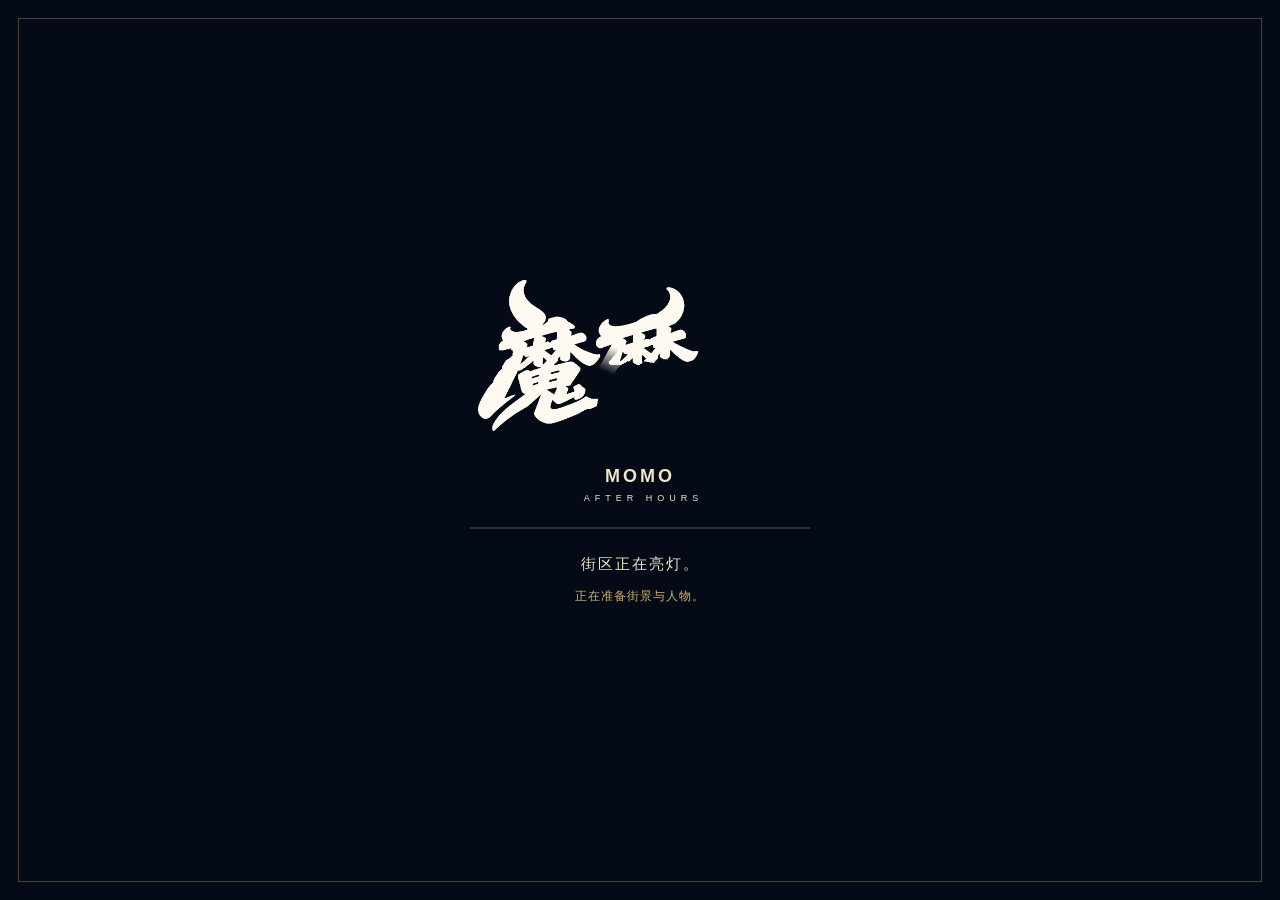
==== commit 6389e803: "fix(city): publish native component and hair cutout corrections" ====
--- a/index.html
+++ b/index.html
@@ -1,6 +1,6 @@
 <!doctype html>
 <html lang="zh-CN">
-<head><meta charset="UTF-8"><meta name="viewport" content="width=device-width,initial-scale=1,viewport-fit=cover"><meta name="theme-color" content="#101019"><meta name="description" content="魔魔王的个人街区：作品、签名与视觉实验。"><link rel="icon" href="data:,"><title>魔魔王 · 午夜街区</title>  <script type="module" crossorigin src="./assets/site-kDpPYL2H.js"></script>
+<head><meta charset="UTF-8"><meta name="viewport" content="width=device-width,initial-scale=1,viewport-fit=cover"><meta name="theme-color" content="#101019"><meta name="description" content="魔魔王的个人街区：作品、签名与视觉实验。"><link rel="icon" href="data:,"><title>魔魔王 · 午夜街区</title>  <script type="module" crossorigin src="./assets/site-gySKYfr4.js"></script>
   <link rel="stylesheet" crossorigin href="./assets/site-DIgeFeZB.css">
 </head>
 <body class="station-city-page continuous-world-page">
